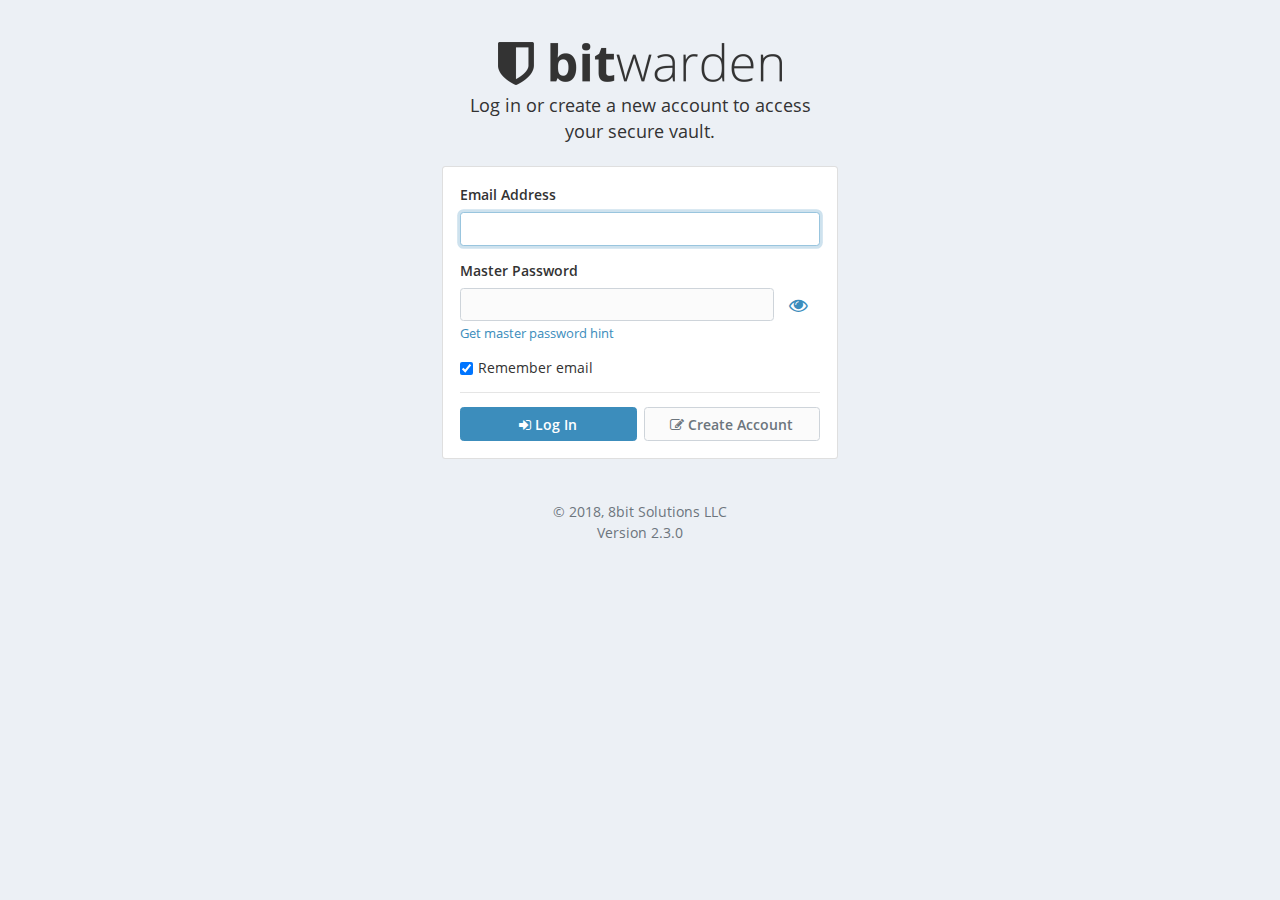
==== index.html @ 97ce6b2e "Updates" ====
<!DOCTYPE html>
<html>

<head>
    <meta charset="utf-8">
    <meta name="viewport" content="width=1010">
    <meta name="theme-color" content="#3c8dbc">

    <title page-title>Bitwarden Web Vault</title>

    <link rel="apple-touch-icon" sizes="180x180" href="images/icons/apple-touch-icon.png">
    <link rel="icon" type="image/png" sizes="32x32" href="images/icons/favicon-32x32.png">
    <link rel="icon" type="image/png" sizes="16x16" href="images/icons/favicon-16x16.png">
    <link rel="mask-icon" href="images/icons/safari-pinned-tab.svg" color="#3c8dbc">
    <link rel="manifest" href="manifest.json">
<link href="app/main.8aa260a82ab591f42587.css" rel="stylesheet"></head>

<body class="layout_frontend">
    <app-root>
        <div class="mt-5 d-flex justify-content-center">
            <div>
                <img src="images/logo-dark@2x.png" class="mb-4 logo" alt="Bitwarden">
                <p class="text-center">
                    <i class="fa fa-spinner fa-spin fa-2x text-muted" title="Loading"></i>
                </p>
            </div>
        </div>
    </app-root>
<script type="text/javascript" src="app/polyfills.8aa260a82ab591f42587.js"></script><script type="text/javascript" src="app/vendor.8aa260a82ab591f42587.js"></script><script type="text/javascript" src="app/main.8aa260a82ab591f42587.js"></script></body>

</html>
---- app/main.8aa260a82ab591f42587.css ----
@font-face {
	font-family: 'Open Sans';
	font-style: italic;
	font-weight: 300;
	src: url(../fonts/Open_Sans-italic-300.woff) format('woff');
	unicode-range: U+0-10FFFF;
}

@font-face {
	font-family: 'Open Sans';
	font-style: italic;
	font-weight: 400;
	src: url(../fonts/Open_Sans-italic-400.woff) format('woff');
	unicode-range: U+0-10FFFF;
}

@font-face {
	font-family: 'Open Sans';
	font-style: italic;
	font-weight: 600;
	src: url(../fonts/Open_Sans-italic-600.woff) format('woff');
	unicode-range: U+0-10FFFF;
}

@font-face {
	font-family: 'Open Sans';
	font-style: italic;
	font-weight: 700;
	src: url(../fonts/Open_Sans-italic-700.woff) format('woff');
	unicode-range: U+0-10FFFF;
}

@font-face {
	font-family: 'Open Sans';
	font-style: italic;
	font-weight: 800;
	src: url(../fonts/Open_Sans-italic-800.woff) format('woff');
	unicode-range: U+0-10FFFF;
}

@font-face {
	font-family: 'Open Sans';
	font-style: normal;
	font-weight: 300;
	src: url(../fonts/Open_Sans-normal-300.woff) format('woff');
	unicode-range: U+0-10FFFF;
}

@font-face {
	font-family: 'Open Sans';
	font-style: normal;
	font-weight: 400;
	src: url(../fonts/Open_Sans-normal-400.woff) format('woff');
	unicode-range: U+0-10FFFF;
}

@font-face {
	font-family: 'Open Sans';
	font-style: normal;
	font-weight: 600;
	src: url(../fonts/Open_Sans-normal-600.woff) format('woff');
	unicode-range: U+0-10FFFF;
}

@font-face {
	font-family: 'Open Sans';
	font-style: normal;
	font-weight: 700;
	src: url(../fonts/Open_Sans-normal-700.woff) format('woff');
	unicode-range: U+0-10FFFF;
}

@font-face {
	font-family: 'Open Sans';
	font-style: normal;
	font-weight: 800;
	src: url(../fonts/Open_Sans-normal-800.woff) format('woff');
	unicode-range: U+0-10FFFF;
}

@charset "UTF-8";
/*!
 * Bootstrap v4.1.3 (https://getbootstrap.com/)
 * Copyright 2011-2018 The Bootstrap Authors
 * Copyright 2011-2018 Twitter, Inc.
 * Licensed under MIT (https://github.com/twbs/bootstrap/blob/master/LICENSE)
 */
:root {
  --blue: #007bff;
  --indigo: #6610f2;
  --purple: #6f42c1;
  --pink: #e83e8c;
  --red: #dc3545;
  --orange: #fd7e14;
  --yellow: #ffc107;
  --green: #28a745;
  --teal: #20c997;
  --cyan: #17a2b8;
  --white: #fff;
  --gray: #6c757d;
  --gray-dark: #343a40;
  --primary: #3c8dbc;
  --secondary: #ced4da;
  --success: #00a65a;
  --info: #555555;
  --warning: #bf7e16;
  --danger: #dd4b39;
  --light: #f8f9fa;
  --dark: #343a40;
  --primary-accent: #286090;
  --secondary-alt: #2c3e50;
  --breakpoint-xs: 0;
  --breakpoint-sm: 1px;
  --breakpoint-md: 2px;
  --breakpoint-lg: 3px;
  --breakpoint-xl: 4px;
  --font-family-sans-serif: "Open Sans", "Helvetica Neue", Helvetica, Arial, sans-serif, "Apple Color Emoji", "Segoe UI Emoji", "Segoe UI Symbol";
  --font-family-monospace: SFMono-Regular, Menlo, Monaco, Consolas, "Liberation Mono", "Courier New", monospace; }

*,
*::before,
*::after {
  box-sizing: border-box; }

html {
  font-family: sans-serif;
  line-height: 1.15;
  -webkit-text-size-adjust: 100%;
  -ms-text-size-adjust: 100%;
  -ms-overflow-style: scrollbar;
  -webkit-tap-highlight-color: rgba(0, 0, 0, 0); }

@-ms-viewport {
  width: device-width; }

article, aside, figcaption, figure, footer, header, hgroup, main, nav, section {
  display: block; }

body {
  margin: 0;
  font-family: "Open Sans", "Helvetica Neue", Helvetica, Arial, sans-serif, "Apple Color Emoji", "Segoe UI Emoji", "Segoe UI Symbol";
  font-size: 1rem;
  font-weight: 400;
  line-height: 1.5;
  color: #333333;
  text-align: left;
  background-color: #ffffff; }

[tabindex="-1"]:focus {
  outline: 0 !important; }

hr {
  box-sizing: content-box;
  height: 0;
  overflow: visible; }

h1, h2, h3, h4, h5, h6 {
  margin-top: 0;
  margin-bottom: 0.5rem; }

p {
  margin-top: 0;
  margin-bottom: 1rem; }

abbr[title],
abbr[data-original-title] {
  text-decoration: underline;
  text-decoration: underline dotted;
  cursor: help;
  border-bottom: 0; }

address {
  margin-bottom: 1rem;
  font-style: normal;
  line-height: inherit; }

ol,
ul,
dl {
  margin-top: 0;
  margin-bottom: 1rem; }

ol ol,
ul ul,
ol ul,
ul ol {
  margin-bottom: 0; }

dt {
  font-weight: 700; }

dd {
  margin-bottom: .5rem;
  margin-left: 0; }

blockquote {
  margin: 0 0 1rem; }

dfn {
  font-style: italic; }

b,
strong {
  font-weight: bolder; }

small {
  font-size: 80%; }

sub,
sup {
  position: relative;
  font-size: 75%;
  line-height: 0;
  vertical-align: baseline; }

sub {
  bottom: -.25em; }

sup {
  top: -.5em; }

a {
  color: #3c8dbc;
  text-decoration: none;
  background-color: transparent;
  -webkit-text-decoration-skip: objects; }
  a:hover {
    color: #296282;
    text-decoration: underline; }

a:not([href]):not([tabindex]) {
  color: inherit;
  text-decoration: none; }
  a:not([href]):not([tabindex]):hover, a:not([href]):not([tabindex]):focus {
    color: inherit;
    text-decoration: none; }
  a:not([href]):not([tabindex]):focus {
    outline: 0; }

pre,
code,
kbd,
samp {
  font-family: SFMono-Regular, Menlo, Monaco, Consolas, "Liberation Mono", "Courier New", monospace;
  font-size: 1em; }

pre {
  margin-top: 0;
  margin-bottom: 1rem;
  overflow: auto;
  -ms-overflow-style: scrollbar; }

figure {
  margin: 0 0 1rem; }

img {
  vertical-align: middle;
  border-style: none; }

svg {
  overflow: hidden;
  vertical-align: middle; }

table {
  border-collapse: collapse; }

caption {
  padding-top: 0.75rem;
  padding-bottom: 0.75rem;
  color: #6c757d;
  text-align: left;
  caption-side: bottom; }

th {
  text-align: inherit; }

label {
  display: inline-block;
  margin-bottom: 0.5rem; }

button {
  border-radius: 0; }

button:focus {
  outline: 1px dotted;
  outline: 5px auto -webkit-focus-ring-color; }

input,
button,
select,
optgroup,
textarea {
  margin: 0;
  font-family: inherit;
  font-size: inherit;
  line-height: inherit; }

button,
input {
  overflow: visible; }

button,
select {
  text-transform: none; }

button,
html [type="button"],
[type="reset"],
[type="submit"] {
  -webkit-appearance: button; }

button::-moz-focus-inner,
[type="button"]::-moz-focus-inner,
[type="reset"]::-moz-focus-inner,
[type="submit"]::-moz-focus-inner {
  padding: 0;
  border-style: none; }

input[type="radio"],
input[type="checkbox"] {
  box-sizing: border-box;
  padding: 0; }

input[type="date"],
input[type="time"],
input[type="datetime-local"],
input[type="month"] {
  -webkit-appearance: listbox; }

textarea {
  overflow: auto;
  resize: vertical; }

fieldset {
  min-width: 0;
  padding: 0;
  margin: 0;
  border: 0; }

legend {
  display: block;
  width: 100%;
  max-width: 100%;
  padding: 0;
  margin-bottom: .5rem;
  font-size: 1.5rem;
  line-height: inherit;
  color: inherit;
  white-space: normal; }

progress {
  vertical-align: baseline; }

[type="number"]::-webkit-inner-spin-button,
[type="number"]::-webkit-outer-spin-button {
  height: auto; }

[type="search"] {
  outline-offset: -2px;
  -webkit-appearance: none; }

[type="search"]::-webkit-search-cancel-button,
[type="search"]::-webkit-search-decoration {
  -webkit-appearance: none; }

::-webkit-file-upload-button {
  font: inherit;
  -webkit-appearance: button; }

output {
  display: inline-block; }

summary {
  display: list-item;
  cursor: pointer; }

template {
  display: none; }

[hidden] {
  display: none !important; }

h1, h2, h3, h4, h5, h6,
.h1, .h2, .h3, .h4, .h5, .h6 {
  margin-bottom: 0.5rem;
  font-family: inherit;
  font-weight: 500;
  line-height: 1.2;
  color: inherit; }

h1, .h1 {
  font-size: 1.7rem; }

h2, .h2 {
  font-size: 1.3rem; }

h3, .h3 {
  font-size: 1rem; }

h4, .h4 {
  font-size: 1rem; }

h5, .h5 {
  font-size: 1rem; }

h6, .h6 {
  font-size: 1rem; }

.lead {
  font-size: 1.25rem;
  font-weight: normal; }

.display-1 {
  font-size: 6rem;
  font-weight: 300;
  line-height: 1.2; }

.display-2 {
  font-size: 5.5rem;
  font-weight: 300;
  line-height: 1.2; }

.display-3 {
  font-size: 4.5rem;
  font-weight: 300;
  line-height: 1.2; }

.display-4 {
  font-size: 3.5rem;
  font-weight: 300;
  line-height: 1.2; }

hr {
  margin-top: 1rem;
  margin-bottom: 1rem;
  border: 0;
  border-top: 1px solid rgba(0, 0, 0, 0.1); }

small,
.small {
  font-size: 90%;
  font-weight: 400; }

mark,
.mark {
  padding: 0.2em;
  background-color: #fcf8e3; }

.list-unstyled {
  padding-left: 0;
  list-style: none; }

.list-inline {
  padding-left: 0;
  list-style: none; }

.list-inline-item {
  display: inline-block; }
  .list-inline-item:not(:last-child) {
    margin-right: 0.5rem; }

.initialism {
  font-size: 90%;
  text-transform: uppercase; }

.blockquote {
  margin-bottom: 1rem;
  font-size: 1.25rem; }

.blockquote-footer {
  display: block;
  font-size: 80%;
  color: #6c757d; }
  .blockquote-footer::before {
    content: "\2014   \A0"; }

.img-fluid, .table.table-list td.table-list-icon img {
  max-width: 100%;
  height: auto; }

.img-thumbnail {
  padding: 0.25rem;
  background-color: #ffffff;
  border: 1px solid #dee2e6;
  border-radius: 0.25rem;
  max-width: 100%;
  height: auto; }

.figure {
  display: inline-block; }

.figure-img {
  margin-bottom: 0.5rem;
  line-height: 1; }

.figure-caption {
  font-size: 90%;
  color: #6c757d; }

code {
  font-size: 100%;
  color: #e83e8c;
  word-break: break-word; }
  a > code {
    color: inherit; }

kbd {
  padding: 0.2rem 0.4rem;
  font-size: 100%;
  color: #fff;
  background-color: #212529;
  border-radius: 0.2rem; }
  kbd kbd {
    padding: 0;
    font-size: 100%;
    font-weight: 700; }

pre {
  display: block;
  font-size: 100%;
  color: #212529; }
  pre code {
    font-size: inherit;
    color: inherit;
    word-break: normal; }

.pre-scrollable {
  max-height: 340px;
  overflow-y: scroll; }

.container {
  width: 100%;
  padding-right: 10px;
  padding-left: 10px;
  margin-right: auto;
  margin-left: auto; }
  @media (min-width: 1px) {
    .container {
      max-width: 540px; } }
  @media (min-width: 2px) {
    .container {
      max-width: 720px; } }
  @media (min-width: 3px) {
    .container {
      max-width: 960px; } }
  @media (min-width: 4px) {
    .container {
      max-width: 1140px; } }

.container-fluid {
  width: 100%;
  padding-right: 10px;
  padding-left: 10px;
  margin-right: auto;
  margin-left: auto; }

.row {
  display: flex;
  flex-wrap: wrap;
  margin-right: -10px;
  margin-left: -10px; }

.no-gutters {
  margin-right: 0;
  margin-left: 0; }
  .no-gutters > .col,
  .no-gutters > [class*="col-"] {
    padding-right: 0;
    padding-left: 0; }

.col-1, .col-2, .col-3, .col-4, .col-5, .col-6, .col-7, .col-8, .col-9, .col-10, .col-11, .col-12, .col,
.col-auto, .col-sm-1, .col-sm-2, .col-sm-3, .col-sm-4, .col-sm-5, .col-sm-6, .col-sm-7, .col-sm-8, .col-sm-9, .col-sm-10, .col-sm-11, .col-sm-12, .col-sm,
.col-sm-auto, .col-md-1, .col-md-2, .col-md-3, .col-md-4, .col-md-5, .col-md-6, .col-md-7, .col-md-8, .col-md-9, .col-md-10, .col-md-11, .col-md-12, .col-md,
.col-md-auto, .col-lg-1, .col-lg-2, .col-lg-3, .col-lg-4, .col-lg-5, .col-lg-6, .col-lg-7, .col-lg-8, .col-lg-9, .col-lg-10, .col-lg-11, .col-lg-12, .col-lg,
.col-lg-auto, .col-xl-1, .col-xl-2, .col-xl-3, .col-xl-4, .col-xl-5, .col-xl-6, .col-xl-7, .col-xl-8, .col-xl-9, .col-xl-10, .col-xl-11, .col-xl-12, .col-xl,
.col-xl-auto {
  position: relative;
  width: 100%;
  min-height: 1px;
  padding-right: 10px;
  padding-left: 10px; }

.col {
  flex-basis: 0;
  flex-grow: 1;
  max-width: 100%; }

.col-auto {
  flex: 0 0 auto;
  width: auto;
  max-width: none; }

.col-1 {
  flex: 0 0 8.33333%;
  max-width: 8.33333%; }

.col-2 {
  flex: 0 0 16.66667%;
  max-width: 16.66667%; }

.col-3 {
  flex: 0 0 25%;
  max-width: 25%; }

.col-4 {
  flex: 0 0 33.33333%;
  max-width: 33.33333%; }

.col-5 {
  flex: 0 0 41.66667%;
  max-width: 41.66667%; }

.col-6 {
  flex: 0 0 50%;
  max-width: 50%; }

.col-7 {
  flex: 0 0 58.33333%;
  max-width: 58.33333%; }

.col-8 {
  flex: 0 0 66.66667%;
  max-width: 66.66667%; }

.col-9 {
  flex: 0 0 75%;
  max-width: 75%; }

.col-10 {
  flex: 0 0 83.33333%;
  max-width: 83.33333%; }

.col-11 {
  flex: 0 0 91.66667%;
  max-width: 91.66667%; }

.col-12 {
  flex: 0 0 100%;
  max-width: 100%; }

.order-first {
  order: -1; }

.order-last {
  order: 13; }

.order-0 {
  order: 0; }

.order-1 {
  order: 1; }

.order-2 {
  order: 2; }

.order-3 {
  order: 3; }

.order-4 {
  order: 4; }

.order-5 {
  order: 5; }

.order-6 {
  order: 6; }

.order-7 {
  order: 7; }

.order-8 {
  order: 8; }

.order-9 {
  order: 9; }

.order-10 {
  order: 10; }

.order-11 {
  order: 11; }

.order-12 {
  order: 12; }

.offset-1 {
  margin-left: 8.33333%; }

.offset-2 {
  margin-left: 16.66667%; }

.offset-3 {
  margin-left: 25%; }

.offset-4 {
  margin-left: 33.33333%; }

.offset-5 {
  margin-left: 41.66667%; }

.offset-6 {
  margin-left: 50%; }

.offset-7 {
  margin-left: 58.33333%; }

.offset-8 {
  margin-left: 66.66667%; }

.offset-9 {
  margin-left: 75%; }

.offset-10 {
  margin-left: 83.33333%; }

.offset-11 {
  margin-left: 91.66667%; }

@media (min-width: 1px) {
  .col-sm {
    flex-basis: 0;
    flex-grow: 1;
    max-width: 100%; }
  .col-sm-auto {
    flex: 0 0 auto;
    width: auto;
    max-width: none; }
  .col-sm-1 {
    flex: 0 0 8.33333%;
    max-width: 8.33333%; }
  .col-sm-2 {
    flex: 0 0 16.66667%;
    max-width: 16.66667%; }
  .col-sm-3 {
    flex: 0 0 25%;
    max-width: 25%; }
  .col-sm-4 {
    flex: 0 0 33.33333%;
    max-width: 33.33333%; }
  .col-sm-5 {
    flex: 0 0 41.66667%;
    max-width: 41.66667%; }
  .col-sm-6 {
    flex: 0 0 50%;
    max-width: 50%; }
  .col-sm-7 {
    flex: 0 0 58.33333%;
    max-width: 58.33333%; }
  .col-sm-8 {
    flex: 0 0 66.66667%;
    max-width: 66.66667%; }
  .col-sm-9 {
    flex: 0 0 75%;
    max-width: 75%; }
  .col-sm-10 {
    flex: 0 0 83.33333%;
    max-width: 83.33333%; }
  .col-sm-11 {
    flex: 0 0 91.66667%;
    max-width: 91.66667%; }
  .col-sm-12 {
    flex: 0 0 100%;
    max-width: 100%; }
  .order-sm-first {
    order: -1; }
  .order-sm-last {
    order: 13; }
  .order-sm-0 {
    order: 0; }
  .order-sm-1 {
    order: 1; }
  .order-sm-2 {
    order: 2; }
  .order-sm-3 {
    order: 3; }
  .order-sm-4 {
    order: 4; }
  .order-sm-5 {
    order: 5; }
  .order-sm-6 {
    order: 6; }
  .order-sm-7 {
    order: 7; }
  .order-sm-8 {
    order: 8; }
  .order-sm-9 {
    order: 9; }
  .order-sm-10 {
    order: 10; }
  .order-sm-11 {
    order: 11; }
  .order-sm-12 {
    order: 12; }
  .offset-sm-0 {
    margin-left: 0; }
  .offset-sm-1 {
    margin-left: 8.33333%; }
  .offset-sm-2 {
    margin-left: 16.66667%; }
  .offset-sm-3 {
    margin-left: 25%; }
  .offset-sm-4 {
    margin-left: 33.33333%; }
  .offset-sm-5 {
    margin-left: 41.66667%; }
  .offset-sm-6 {
    margin-left: 50%; }
  .offset-sm-7 {
    margin-left: 58.33333%; }
  .offset-sm-8 {
    margin-left: 66.66667%; }
  .offset-sm-9 {
    margin-left: 75%; }
  .offset-sm-10 {
    margin-left: 83.33333%; }
  .offset-sm-11 {
    margin-left: 91.66667%; } }

@media (min-width: 2px) {
  .col-md {
    flex-basis: 0;
    flex-grow: 1;
    max-width: 100%; }
  .col-md-auto {
    flex: 0 0 auto;
    width: auto;
    max-width: none; }
  .col-md-1 {
    flex: 0 0 8.33333%;
    max-width: 8.33333%; }
  .col-md-2 {
    flex: 0 0 16.66667%;
    max-width: 16.66667%; }
  .col-md-3 {
    flex: 0 0 25%;
    max-width: 25%; }
  .col-md-4 {
    flex: 0 0 33.33333%;
    max-width: 33.33333%; }
  .col-md-5 {
    flex: 0 0 41.66667%;
    max-width: 41.66667%; }
  .col-md-6 {
    flex: 0 0 50%;
    max-width: 50%; }
  .col-md-7 {
    flex: 0 0 58.33333%;
    max-width: 58.33333%; }
  .col-md-8 {
    flex: 0 0 66.66667%;
    max-width: 66.66667%; }
  .col-md-9 {
    flex: 0 0 75%;
    max-width: 75%; }
  .col-md-10 {
    flex: 0 0 83.33333%;
    max-width: 83.33333%; }
  .col-md-11 {
    flex: 0 0 91.66667%;
    max-width: 91.66667%; }
  .col-md-12 {
    flex: 0 0 100%;
    max-width: 100%; }
  .order-md-first {
    order: -1; }
  .order-md-last {
    order: 13; }
  .order-md-0 {
    order: 0; }
  .order-md-1 {
    order: 1; }
  .order-md-2 {
    order: 2; }
  .order-md-3 {
    order: 3; }
  .order-md-4 {
    order: 4; }
  .order-md-5 {
    order: 5; }
  .order-md-6 {
    order: 6; }
  .order-md-7 {
    order: 7; }
  .order-md-8 {
    order: 8; }
  .order-md-9 {
    order: 9; }
  .order-md-10 {
    order: 10; }
  .order-md-11 {
    order: 11; }
  .order-md-12 {
    order: 12; }
  .offset-md-0 {
    margin-left: 0; }
  .offset-md-1 {
    margin-left: 8.33333%; }
  .offset-md-2 {
    margin-left: 16.66667%; }
  .offset-md-3 {
    margin-left: 25%; }
  .offset-md-4 {
    margin-left: 33.33333%; }
  .offset-md-5 {
    margin-left: 41.66667%; }
  .offset-md-6 {
    margin-left: 50%; }
  .offset-md-7 {
    margin-left: 58.33333%; }
  .offset-md-8 {
    margin-left: 66.66667%; }
  .offset-md-9 {
    margin-left: 75%; }
  .offset-md-10 {
    margin-left: 83.33333%; }
  .offset-md-11 {
    margin-left: 91.66667%; } }

@media (min-width: 3px) {
  .col-lg {
    flex-basis: 0;
    flex-grow: 1;
    max-width: 100%; }
  .col-lg-auto {
    flex: 0 0 auto;
    width: auto;
    max-width: none; }
  .col-lg-1 {
    flex: 0 0 8.33333%;
    max-width: 8.33333%; }
  .col-lg-2 {
    flex: 0 0 16.66667%;
    max-width: 16.66667%; }
  .col-lg-3 {
    flex: 0 0 25%;
    max-width: 25%; }
  .col-lg-4 {
    flex: 0 0 33.33333%;
    max-width: 33.33333%; }
  .col-lg-5 {
    flex: 0 0 41.66667%;
    max-width: 41.66667%; }
  .col-lg-6 {
    flex: 0 0 50%;
    max-width: 50%; }
  .col-lg-7 {
    flex: 0 0 58.33333%;
    max-width: 58.33333%; }
  .col-lg-8 {
    flex: 0 0 66.66667%;
    max-width: 66.66667%; }
  .col-lg-9 {
    flex: 0 0 75%;
    max-width: 75%; }
  .col-lg-10 {
    flex: 0 0 83.33333%;
    max-width: 83.33333%; }
  .col-lg-11 {
    flex: 0 0 91.66667%;
    max-width: 91.66667%; }
  .col-lg-12 {
    flex: 0 0 100%;
    max-width: 100%; }
  .order-lg-first {
    order: -1; }
  .order-lg-last {
    order: 13; }
  .order-lg-0 {
    order: 0; }
  .order-lg-1 {
    order: 1; }
  .order-lg-2 {
    order: 2; }
  .order-lg-3 {
    order: 3; }
  .order-lg-4 {
    order: 4; }
  .order-lg-5 {
    order: 5; }
  .order-lg-6 {
    order: 6; }
  .order-lg-7 {
    order: 7; }
  .order-lg-8 {
    order: 8; }
  .order-lg-9 {
    order: 9; }
  .order-lg-10 {
    order: 10; }
  .order-lg-11 {
    order: 11; }
  .order-lg-12 {
    order: 12; }
  .offset-lg-0 {
    margin-left: 0; }
  .offset-lg-1 {
    margin-left: 8.33333%; }
  .offset-lg-2 {
    margin-left: 16.66667%; }
  .offset-lg-3 {
    margin-left: 25%; }
  .offset-lg-4 {
    margin-left: 33.33333%; }
  .offset-lg-5 {
    margin-left: 41.66667%; }
  .offset-lg-6 {
    margin-left: 50%; }
  .offset-lg-7 {
    margin-left: 58.33333%; }
  .offset-lg-8 {
    margin-left: 66.66667%; }
  .offset-lg-9 {
    margin-left: 75%; }
  .offset-lg-10 {
    margin-left: 83.33333%; }
  .offset-lg-11 {
    margin-left: 91.66667%; } }

@media (min-width: 4px) {
  .col-xl {
    flex-basis: 0;
    flex-grow: 1;
    max-width: 100%; }
  .col-xl-auto {
    flex: 0 0 auto;
    width: auto;
    max-width: none; }
  .col-xl-1 {
    flex: 0 0 8.33333%;
    max-width: 8.33333%; }
  .col-xl-2 {
    flex: 0 0 16.66667%;
    max-width: 16.66667%; }
  .col-xl-3 {
    flex: 0 0 25%;
    max-width: 25%; }
  .col-xl-4 {
    flex: 0 0 33.33333%;
    max-width: 33.33333%; }
  .col-xl-5 {
    flex: 0 0 41.66667%;
    max-width: 41.66667%; }
  .col-xl-6 {
    flex: 0 0 50%;
    max-width: 50%; }
  .col-xl-7 {
    flex: 0 0 58.33333%;
    max-width: 58.33333%; }
  .col-xl-8 {
    flex: 0 0 66.66667%;
    max-width: 66.66667%; }
  .col-xl-9 {
    flex: 0 0 75%;
    max-width: 75%; }
  .col-xl-10 {
    flex: 0 0 83.33333%;
    max-width: 83.33333%; }
  .col-xl-11 {
    flex: 0 0 91.66667%;
    max-width: 91.66667%; }
  .col-xl-12 {
    flex: 0 0 100%;
    max-width: 100%; }
  .order-xl-first {
    order: -1; }
  .order-xl-last {
    order: 13; }
  .order-xl-0 {
    order: 0; }
  .order-xl-1 {
    order: 1; }
  .order-xl-2 {
    order: 2; }
  .order-xl-3 {
    order: 3; }
  .order-xl-4 {
    order: 4; }
  .order-xl-5 {
    order: 5; }
  .order-xl-6 {
    order: 6; }
  .order-xl-7 {
    order: 7; }
  .order-xl-8 {
    order: 8; }
  .order-xl-9 {
    order: 9; }
  .order-xl-10 {
    order: 10; }
  .order-xl-11 {
    order: 11; }
  .order-xl-12 {
    order: 12; }
  .offset-xl-0 {
    margin-left: 0; }
  .offset-xl-1 {
    margin-left: 8.33333%; }
  .offset-xl-2 {
    margin-left: 16.66667%; }
  .offset-xl-3 {
    margin-left: 25%; }
  .offset-xl-4 {
    margin-left: 33.33333%; }
  .offset-xl-5 {
    margin-left: 41.66667%; }
  .offset-xl-6 {
    margin-left: 50%; }
  .offset-xl-7 {
    margin-left: 58.33333%; }
  .offset-xl-8 {
    margin-left: 66.66667%; }
  .offset-xl-9 {
    margin-left: 75%; }
  .offset-xl-10 {
    margin-left: 83.33333%; }
  .offset-xl-11 {
    margin-left: 91.66667%; } }

.table {
  width: 100%;
  margin-bottom: 1rem;
  background-color: transparent; }
  .table th,
  .table td {
    padding: 0.75rem;
    vertical-align: top;
    border-top: 1px solid #dee2e6; }
  .table thead th {
    vertical-align: bottom;
    border-bottom: 2px solid #dee2e6; }
  .table tbody + tbody {
    border-top: 2px solid #dee2e6; }
  .table .table {
    background-color: #ffffff; }

.table-sm th,
.table-sm td {
  padding: 0.3rem; }

.table-bordered {
  border: 1px solid #dee2e6; }
  .table-bordered th,
  .table-bordered td {
    border: 1px solid #dee2e6; }
  .table-bordered thead th,
  .table-bordered thead td {
    border-bottom-width: 2px; }

.table-borderless th,
.table-borderless td,
.table-borderless thead th,
.table-borderless tbody + tbody {
  border: 0; }

.table-striped tbody tr:nth-of-type(odd) {
  background-color: rgba(0, 0, 0, 0.02); }

.table-hover tbody tr:hover {
  background-color: rgba(0, 0, 0, 0.03); }

.table-primary,
.table-primary > th,
.table-primary > td {
  background-color: #c8dfec; }

.table-hover .table-primary:hover {
  background-color: #b5d4e5; }
  .table-hover .table-primary:hover > td,
  .table-hover .table-primary:hover > th {
    background-color: #b5d4e5; }

.table-secondary,
.table-secondary > th,
.table-secondary > td {
  background-color: #f1f3f5; }

.table-hover .table-secondary:hover {
  background-color: #e2e6ea; }
  .table-hover .table-secondary:hover > td,
  .table-hover .table-secondary:hover > th {
    background-color: #e2e6ea; }

.table-success,
.table-success > th,
.table-success > td {
  background-color: #b8e6d1; }

.table-hover .table-success:hover {
  background-color: #a5dfc5; }
  .table-hover .table-success:hover > td,
  .table-hover .table-success:hover > th {
    background-color: #a5dfc5; }

.table-info,
.table-info > th,
.table-info > td {
  background-color: #cfcfcf; }

.table-hover .table-info:hover {
  background-color: #c2c2c2; }
  .table-hover .table-info:hover > td,
  .table-hover .table-info:hover > th {
    background-color: #c2c2c2; }

.table-warning,
.table-warning > th,
.table-warning > td {
  background-color: #eddbbe; }

.table-hover .table-warning:hover {
  background-color: #e7d0aa; }
  .table-hover .table-warning:hover > td,
  .table-hover .table-warning:hover > th {
    background-color: #e7d0aa; }

.table-danger,
.table-danger > th,
.table-danger > td {
  background-color: #f5cdc8; }

.table-hover .table-danger:hover {
  background-color: #f1b9b2; }
  .table-hover .table-danger:hover > td,
  .table-hover .table-danger:hover > th {
    background-color: #f1b9b2; }

.table-light,
.table-light > th,
.table-light > td {
  background-color: #fdfdfe; }

.table-hover .table-light:hover {
  background-color: #ececf6; }
  .table-hover .table-light:hover > td,
  .table-hover .table-light:hover > th {
    background-color: #ececf6; }

.table-dark,
.table-dark > th,
.table-dark > td {
  background-color: #c6c8ca; }

.table-hover .table-dark:hover {
  background-color: #b9bbbe; }
  .table-hover .table-dark:hover > td,
  .table-hover .table-dark:hover > th {
    background-color: #b9bbbe; }

.table-primary-accent,
.table-primary-accent > th,
.table-primary-accent > td {
  background-color: #c3d2e0; }

.table-hover .table-primary-accent:hover {
  background-color: #b2c5d7; }
  .table-hover .table-primary-accent:hover > td,
  .table-hover .table-primary-accent:hover > th {
    background-color: #b2c5d7; }

.table-secondary-alt,
.table-secondary-alt > th,
.table-secondary-alt > td {
  background-color: #c4c9ce; }

.table-hover .table-secondary-alt:hover {
  background-color: #b6bcc2; }
  .table-hover .table-secondary-alt:hover > td,
  .table-hover .table-secondary-alt:hover > th {
    background-color: #b6bcc2; }

.table-active,
.table-active > th,
.table-active > td {
  background-color: rgba(0, 0, 0, 0.03); }

.table-hover .table-active:hover {
  background-color: rgba(0, 0, 0, 0.03); }
  .table-hover .table-active:hover > td,
  .table-hover .table-active:hover > th {
    background-color: rgba(0, 0, 0, 0.03); }

.table .thead-dark th {
  color: #ffffff;
  background-color: #212529;
  border-color: #32383e; }

.table .thead-light th {
  color: #495057;
  background-color: #e9ecef;
  border-color: #dee2e6; }

.table-dark {
  color: #ffffff;
  background-color: #212529; }
  .table-dark th,
  .table-dark td,
  .table-dark thead th {
    border-color: #32383e; }
  .table-dark.table-bordered {
    border: 0; }
  .table-dark.table-striped tbody tr:nth-of-type(odd) {
    background-color: rgba(255, 255, 255, 0.05); }
  .table-dark.table-hover tbody tr:hover {
    background-color: rgba(255, 255, 255, 0.075); }

@media (max-width: 0.98px) {
  .table-responsive-sm {
    display: block;
    width: 100%;
    overflow-x: auto;
    -webkit-overflow-scrolling: touch;
    -ms-overflow-style: -ms-autohiding-scrollbar; }
    .table-responsive-sm > .table-bordered {
      border: 0; } }

@media (max-width: 1.98px) {
  .table-responsive-md {
    display: block;
    width: 100%;
    overflow-x: auto;
    -webkit-overflow-scrolling: touch;
    -ms-overflow-style: -ms-autohiding-scrollbar; }
    .table-responsive-md > .table-bordered {
      border: 0; } }

@media (max-width: 2.98px) {
  .table-responsive-lg {
    display: block;
    width: 100%;
    overflow-x: auto;
    -webkit-overflow-scrolling: touch;
    -ms-overflow-style: -ms-autohiding-scrollbar; }
    .table-responsive-lg > .table-bordered {
      border: 0; } }

@media (max-width: 3.98px) {
  .table-responsive-xl {
    display: block;
    width: 100%;
    overflow-x: auto;
    -webkit-overflow-scrolling: touch;
    -ms-overflow-style: -ms-autohiding-scrollbar; }
    .table-responsive-xl > .table-bordered {
      border: 0; } }

.table-responsive {
  display: block;
  width: 100%;
  overflow-x: auto;
  -webkit-overflow-scrolling: touch;
  -ms-overflow-style: -ms-autohiding-scrollbar; }
  .table-responsive > .table-bordered {
    border: 0; }

.form-control {
  display: block;
  width: 100%;
  height: calc(2.25rem + 2px);
  padding: 0.375rem 0.75rem;
  font-size: 1rem;
  line-height: 1.5;
  color: #495057;
  background-color: #fbfbfb;
  background-clip: padding-box;
  border: 1px solid #ced4da;
  border-radius: 0.25rem;
  transition: border-color 0.15s ease-in-out, box-shadow 0.15s ease-in-out; }
  @media screen and (prefers-reduced-motion: reduce) {
    .form-control {
      transition: none; } }
  .form-control::-ms-expand {
    background-color: transparent;
    border: 0; }
  .form-control:focus {
    color: #495057;
    background-color: #ffffff;
    border-color: #99c5de;
    outline: 0;
    box-shadow: 0 0 0 0.2rem rgba(60, 141, 188, 0.25); }
  .form-control::placeholder {
    color: #b4b4b4;
    opacity: 1; }
  .form-control:disabled, .form-control[readonly] {
    background-color: #e0e0e0;
    opacity: 1; }

select.form-control:focus::-ms-value {
  color: #495057;
  background-color: #fbfbfb; }

.form-control-file,
.form-control-range {
  display: block;
  width: 100%; }

.col-form-label {
  padding-top: calc(0.375rem + 1px);
  padding-bottom: calc(0.375rem + 1px);
  margin-bottom: 0;
  font-size: inherit;
  line-height: 1.5; }

.col-form-label-lg {
  padding-top: calc(0.5rem + 1px);
  padding-bottom: calc(0.5rem + 1px);
  font-size: 1.18rem;
  line-height: 1.5; }

.col-form-label-sm {
  padding-top: calc(0.25rem + 1px);
  padding-bottom: calc(0.25rem + 1px);
  font-size: 0.875rem;
  line-height: 1.5; }

.form-control-plaintext {
  display: block;
  width: 100%;
  padding-top: 0.375rem;
  padding-bottom: 0.375rem;
  margin-bottom: 0;
  line-height: 1.5;
  color: #333333;
  background-color: transparent;
  border: solid transparent;
  border-width: 1px 0; }
  .form-control-plaintext.form-control-sm, .form-control-plaintext.form-control-lg {
    padding-right: 0;
    padding-left: 0; }

.form-control-sm {
  height: calc(1.8125rem + 2px);
  padding: 0.25rem 0.5rem;
  font-size: 0.875rem;
  line-height: 1.5;
  border-radius: 0.2rem; }

.form-control-lg {
  height: calc(2.77rem + 2px);
  padding: 0.5rem 1rem;
  font-size: 1.18rem;
  line-height: 1.5;
  border-radius: 0.3rem; }

select.form-control[size], select.form-control[multiple] {
  height: auto; }

textarea.form-control {
  height: auto; }

.form-group {
  margin-bottom: 1rem; }

.form-text {
  display: block;
  margin-top: 0.25rem; }

.form-row {
  display: flex;
  flex-wrap: wrap;
  margin-right: -5px;
  margin-left: -5px; }
  .form-row > .col,
  .form-row > [class*="col-"] {
    padding-right: 5px;
    padding-left: 5px; }

.form-check {
  position: relative;
  display: block;
  padding-left: 1.25rem; }

.form-check-input {
  position: absolute;
  margin-top: 0.3rem;
  margin-left: -1.25rem; }
  .form-check-input:disabled ~ .form-check-label {
    color: #6c757d; }

.form-check-label {
  margin-bottom: 0; }

.form-check-inline {
  display: inline-flex;
  align-items: center;
  padding-left: 0;
  margin-right: 0.75rem; }
  .form-check-inline .form-check-input {
    position: static;
    margin-top: 0;
    margin-right: 0.3125rem;
    margin-left: 0; }

.valid-feedback {
  display: none;
  width: 100%;
  margin-top: 0.25rem;
  font-size: 90%;
  color: #00a65a; }

.valid-tooltip {
  position: absolute;
  top: 100%;
  z-index: 5;
  display: none;
  max-width: 100%;
  padding: 0.25rem 0.5rem;
  margin-top: .1rem;
  font-size: 0.875rem;
  line-height: 1.5;
  color: #fff;
  background-color: rgba(0, 166, 90, 0.9);
  border-radius: 0.25rem; }

.was-validated .form-control:valid, .form-control.is-valid, .was-validated
.custom-select:valid,
.custom-select.is-valid {
  border-color: #00a65a; }
  .was-validated .form-control:valid:focus, .form-control.is-valid:focus, .was-validated
  .custom-select:valid:focus,
  .custom-select.is-valid:focus {
    border-color: #00a65a;
    box-shadow: 0 0 0 0.2rem rgba(0, 166, 90, 0.25); }
  .was-validated .form-control:valid ~ .valid-feedback,
  .was-validated .form-control:valid ~ .valid-tooltip, .form-control.is-valid ~ .valid-feedback,
  .form-control.is-valid ~ .valid-tooltip, .was-validated
  .custom-select:valid ~ .valid-feedback,
  .was-validated
  .custom-select:valid ~ .valid-tooltip,
  .custom-select.is-valid ~ .valid-feedback,
  .custom-select.is-valid ~ .valid-tooltip {
    display: block; }

.was-validated .form-control-file:valid ~ .valid-feedback,
.was-validated .form-control-file:valid ~ .valid-tooltip, .form-control-file.is-valid ~ .valid-feedback,
.form-control-file.is-valid ~ .valid-tooltip {
  display: block; }

.was-validated .form-check-input:valid ~ .form-check-label, .form-check-input.is-valid ~ .form-check-label {
  color: #00a65a; }

.was-validated .form-check-input:valid ~ .valid-feedback,
.was-validated .form-check-input:valid ~ .valid-tooltip, .form-check-input.is-valid ~ .valid-feedback,
.form-check-input.is-valid ~ .valid-tooltip {
  display: block; }

.was-validated .custom-control-input:valid ~ .custom-control-label, .custom-control-input.is-valid ~ .custom-control-label {
  color: #00a65a; }
  .was-validated .custom-control-input:valid ~ .custom-control-label::before, .custom-control-input.is-valid ~ .custom-control-label::before {
    background-color: #27ff9c; }

.was-validated .custom-control-input:valid ~ .valid-feedback,
.was-validated .custom-control-input:valid ~ .valid-tooltip, .custom-control-input.is-valid ~ .valid-feedback,
.custom-control-input.is-valid ~ .valid-tooltip {
  display: block; }

.was-validated .custom-control-input:valid:checked ~ .custom-control-label::before, .custom-control-input.is-valid:checked ~ .custom-control-label::before {
  background-color: #00d976; }

.was-validated .custom-control-input:valid:focus ~ .custom-control-label::before, .custom-control-input.is-valid:focus ~ .custom-control-label::before {
  box-shadow: 0 0 0 1px #ffffff, 0 0 0 0.2rem rgba(0, 166, 90, 0.25); }

.was-validated .custom-file-input:valid ~ .custom-file-label, .custom-file-input.is-valid ~ .custom-file-label {
  border-color: #00a65a; }
  .was-validated .custom-file-input:valid ~ .custom-file-label::after, .custom-file-input.is-valid ~ .custom-file-label::after {
    border-color: inherit; }

.was-validated .custom-file-input:valid ~ .valid-feedback,
.was-validated .custom-file-input:valid ~ .valid-tooltip, .custom-file-input.is-valid ~ .valid-feedback,
.custom-file-input.is-valid ~ .valid-tooltip {
  display: block; }

.was-validated .custom-file-input:valid:focus ~ .custom-file-label, .custom-file-input.is-valid:focus ~ .custom-file-label {
  box-shadow: 0 0 0 0.2rem rgba(0, 166, 90, 0.25); }

.invalid-feedback {
  display: none;
  width: 100%;
  margin-top: 0.25rem;
  font-size: 90%;
  color: #dd4b39; }

.invalid-tooltip {
  position: absolute;
  top: 100%;
  z-index: 5;
  display: none;
  max-width: 100%;
  padding: 0.25rem 0.5rem;
  margin-top: .1rem;
  font-size: 0.875rem;
  line-height: 1.5;
  color: #fff;
  background-color: rgba(221, 75, 57, 0.9);
  border-radius: 0.25rem; }

.was-validated .form-control:invalid, .form-control.is-invalid, .was-validated
.custom-select:invalid,
.custom-select.is-invalid {
  border-color: #dd4b39; }
  .was-validated .form-control:invalid:focus, .form-control.is-invalid:focus, .was-validated
  .custom-select:invalid:focus,
  .custom-select.is-invalid:focus {
    border-color: #dd4b39;
    box-shadow: 0 0 0 0.2rem rgba(221, 75, 57, 0.25); }
  .was-validated .form-control:invalid ~ .invalid-feedback,
  .was-validated .form-control:invalid ~ .invalid-tooltip, .form-control.is-invalid ~ .invalid-feedback,
  .form-control.is-invalid ~ .invalid-tooltip, .was-validated
  .custom-select:invalid ~ .invalid-feedback,
  .was-validated
  .custom-select:invalid ~ .invalid-tooltip,
  .custom-select.is-invalid ~ .invalid-feedback,
  .custom-select.is-invalid ~ .invalid-tooltip {
    display: block; }

.was-validated .form-control-file:invalid ~ .invalid-feedback,
.was-validated .form-control-file:invalid ~ .invalid-tooltip, .form-control-file.is-invalid ~ .invalid-feedback,
.form-control-file.is-invalid ~ .invalid-tooltip {
  display: block; }

.was-validated .form-check-input:invalid ~ .form-check-label, .form-check-input.is-invalid ~ .form-check-label {
  color: #dd4b39; }

.was-validated .form-check-input:invalid ~ .invalid-feedback,
.was-validated .form-check-input:invalid ~ .invalid-tooltip, .form-check-input.is-invalid ~ .invalid-feedback,
.form-check-input.is-invalid ~ .invalid-tooltip {
  display: block; }

.was-validated .custom-control-input:invalid ~ .custom-control-label, .custom-control-input.is-invalid ~ .custom-control-label {
  color: #dd4b39; }
  .was-validated .custom-control-input:invalid ~ .custom-control-label::before, .custom-control-input.is-invalid ~ .custom-control-label::before {
    background-color: #f0aea6; }

.was-validated .custom-control-input:invalid ~ .invalid-feedback,
.was-validated .custom-control-input:invalid ~ .invalid-tooltip, .custom-control-input.is-invalid ~ .invalid-feedback,
.custom-control-input.is-invalid ~ .invalid-tooltip {
  display: block; }

.was-validated .custom-control-input:invalid:checked ~ .custom-control-label::before, .custom-control-input.is-invalid:checked ~ .custom-control-label::before {
  background-color: #e47365; }

.was-validated .custom-control-input:invalid:focus ~ .custom-control-label::before, .custom-control-input.is-invalid:focus ~ .custom-control-label::before {
  box-shadow: 0 0 0 1px #ffffff, 0 0 0 0.2rem rgba(221, 75, 57, 0.25); }

.was-validated .custom-file-input:invalid ~ .custom-file-label, .custom-file-input.is-invalid ~ .custom-file-label {
  border-color: #dd4b39; }
  .was-validated .custom-file-input:invalid ~ .custom-file-label::after, .custom-file-input.is-invalid ~ .custom-file-label::after {
    border-color: inherit; }

.was-validated .custom-file-input:invalid ~ .invalid-feedback,
.was-validated .custom-file-input:invalid ~ .invalid-tooltip, .custom-file-input.is-invalid ~ .invalid-feedback,
.custom-file-input.is-invalid ~ .invalid-tooltip {
  display: block; }

.was-validated .custom-file-input:invalid:focus ~ .custom-file-label, .custom-file-input.is-invalid:focus ~ .custom-file-label {
  box-shadow: 0 0 0 0.2rem rgba(221, 75, 57, 0.25); }

.form-inline {
  display: flex;
  flex-flow: row wrap;
  align-items: center; }
  .form-inline .form-check {
    width: 100%; }
  @media (min-width: 1px) {
    .form-inline label {
      display: flex;
      align-items: center;
      justify-content: center;
      margin-bottom: 0; }
    .form-inline .form-group {
      display: flex;
      flex: 0 0 auto;
      flex-flow: row wrap;
      align-items: center;
      margin-bottom: 0; }
    .form-inline .form-control {
      display: inline-block;
      width: auto;
      vertical-align: middle; }
    .form-inline .form-control-plaintext {
      display: inline-block; }
    .form-inline .input-group,
    .form-inline .custom-select {
      width: auto; }
    .form-inline .form-check {
      display: flex;
      align-items: center;
      justify-content: center;
      width: auto;
      padding-left: 0; }
    .form-inline .form-check-input {
      position: relative;
      margin-top: 0;
      margin-right: 0.25rem;
      margin-left: 0; }
    .form-inline .custom-control {
      align-items: center;
      justify-content: center; }
    .form-inline .custom-control-label {
      margin-bottom: 0; } }

.btn, .swal-modal .swal-footer button.swal-button {
  display: inline-block;
  font-weight: 600;
  text-align: center;
  white-space: nowrap;
  vertical-align: middle;
  user-select: none;
  border: 1px solid transparent;
  padding: 0.375rem 0.75rem;
  font-size: 1rem;
  line-height: 1.5;
  border-radius: 0.25rem;
  transition: color 0.15s ease-in-out, background-color 0.15s ease-in-out, border-color 0.15s ease-in-out, box-shadow 0.15s ease-in-out; }
  @media screen and (prefers-reduced-motion: reduce) {
    .btn, .swal-modal .swal-footer button.swal-button {
      transition: none; } }
  .btn:hover, .swal-modal .swal-footer button.swal-button:hover, .btn:focus, .swal-modal .swal-footer button.swal-button:focus {
    text-decoration: none; }
  .btn:focus, .swal-modal .swal-footer button.swal-button:focus, .btn.focus, .swal-modal .swal-footer button.focus.swal-button {
    outline: 0;
    box-shadow: 0 0 0 0.2rem rgba(60, 141, 188, 0.25); }
  .btn.disabled, .swal-modal .swal-footer button.disabled.swal-button, .btn:disabled, .swal-modal .swal-footer button.swal-button:disabled {
    opacity: 0.65; }
  .btn:not(:disabled):not(.disabled), .swal-modal .swal-footer button.swal-button:not(:disabled):not(.disabled) {
    cursor: pointer; }

a.btn.disabled,
fieldset:disabled a.btn {
  pointer-events: none; }

.btn-primary, .swal-modal .swal-footer button.swal-button.swal-button--confirm {
  color: #fff;
  background-color: #3c8dbc;
  border-color: #3c8dbc; }
  .btn-primary:hover, .swal-modal .swal-footer button.swal-button.swal-button--confirm:hover {
    color: #fff;
    background-color: #33779f;
    border-color: #307095; }
  .btn-primary:focus, .swal-modal .swal-footer button.swal-button.swal-button--confirm:focus, .btn-primary.focus, .swal-modal .swal-footer button.focus.swal-button.swal-button--confirm {
    box-shadow: 0 0 0 0.2rem rgba(60, 141, 188, 0.5); }
  .btn-primary.disabled, .swal-modal .swal-footer button.disabled.swal-button.swal-button--confirm, .btn-primary:disabled, .swal-modal .swal-footer button.swal-button.swal-button--confirm:disabled {
    color: #fff;
    background-color: #3c8dbc;
    border-color: #3c8dbc; }
  .btn-primary:not(:disabled):not(.disabled):active, .swal-modal .swal-footer button.swal-button.swal-button--confirm:not(:disabled):not(.disabled):active, .btn-primary:not(:disabled):not(.disabled).active, .swal-modal .swal-footer button.swal-button.swal-button--confirm:not(:disabled):not(.disabled).active,
  .show > .btn-primary.dropdown-toggle,
  .swal-modal .swal-footer .show > button.dropdown-toggle.swal-button.swal-button--confirm {
    color: #fff;
    background-color: #307095;
    border-color: #2d698c; }
    .btn-primary:not(:disabled):not(.disabled):active:focus, .swal-modal .swal-footer button.swal-button.swal-button--confirm:not(:disabled):not(.disabled):active:focus, .btn-primary:not(:disabled):not(.disabled).active:focus, .swal-modal .swal-footer button.swal-button.swal-button--confirm:not(:disabled):not(.disabled).active:focus,
    .show > .btn-primary.dropdown-toggle:focus,
    .swal-modal .swal-footer .show > button.dropdown-toggle.swal-button.swal-button--confirm:focus {
      box-shadow: 0 0 0 0.2rem rgba(60, 141, 188, 0.5); }

.btn-secondary {
  color: #212529;
  background-color: #ced4da;
  border-color: #ced4da; }
  .btn-secondary:hover {
    color: #212529;
    background-color: #b8c1ca;
    border-color: #b1bbc4; }
  .btn-secondary:focus, .btn-secondary.focus {
    box-shadow: 0 0 0 0.2rem rgba(206, 212, 218, 0.5); }
  .btn-secondary.disabled, .btn-secondary:disabled {
    color: #212529;
    background-color: #ced4da;
    border-color: #ced4da; }
  .btn-secondary:not(:disabled):not(.disabled):active, .btn-secondary:not(:disabled):not(.disabled).active,
  .show > .btn-secondary.dropdown-toggle {
    color: #212529;
    background-color: #b1bbc4;
    border-color: #aab4bf; }
    .btn-secondary:not(:disabled):not(.disabled):active:focus, .btn-secondary:not(:disabled):not(.disabled).active:focus,
    .show > .btn-secondary.dropdown-toggle:focus {
      box-shadow: 0 0 0 0.2rem rgba(206, 212, 218, 0.5); }

.btn-success {
  color: #fff;
  background-color: #00a65a;
  border-color: #00a65a; }
  .btn-success:hover {
    color: #fff;
    background-color: #008045;
    border-color: #00733e; }
  .btn-success:focus, .btn-success.focus {
    box-shadow: 0 0 0 0.2rem rgba(0, 166, 90, 0.5); }
  .btn-success.disabled, .btn-success:disabled {
    color: #fff;
    background-color: #00a65a;
    border-color: #00a65a; }
  .btn-success:not(:disabled):not(.disabled):active, .btn-success:not(:disabled):not(.disabled).active,
  .show > .btn-success.dropdown-toggle {
    color: #fff;
    background-color: #00733e;
    border-color: #006637; }
    .btn-success:not(:disabled):not(.disabled):active:focus, .btn-success:not(:disabled):not(.disabled).active:focus,
    .show > .btn-success.dropdown-toggle:focus {
      box-shadow: 0 0 0 0.2rem rgba(0, 166, 90, 0.5); }

.btn-info {
  color: #fff;
  background-color: #555555;
  border-color: #555555; }
  .btn-info:hover {
    color: #fff;
    background-color: #424242;
    border-color: #3c3c3c; }
  .btn-info:focus, .btn-info.focus {
    box-shadow: 0 0 0 0.2rem rgba(85, 85, 85, 0.5); }
  .btn-info.disabled, .btn-info:disabled {
    color: #fff;
    background-color: #555555;
    border-color: #555555; }
  .btn-info:not(:disabled):not(.disabled):active, .btn-info:not(:disabled):not(.disabled).active,
  .show > .btn-info.dropdown-toggle {
    color: #fff;
    background-color: #3c3c3c;
    border-color: #353535; }
    .btn-info:not(:disabled):not(.disabled):active:focus, .btn-info:not(:disabled):not(.disabled).active:focus,
    .show > .btn-info.dropdown-toggle:focus {
      box-shadow: 0 0 0 0.2rem rgba(85, 85, 85, 0.5); }

.btn-warning {
  color: #fff;
  background-color: #bf7e16;
  border-color: #bf7e16; }
  .btn-warning:hover {
    color: #fff;
    background-color: #9d6712;
    border-color: #916011; }
  .btn-warning:focus, .btn-warning.focus {
    box-shadow: 0 0 0 0.2rem rgba(191, 126, 22, 0.5); }
  .btn-warning.disabled, .btn-warning:disabled {
    color: #fff;
    background-color: #bf7e16;
    border-color: #bf7e16; }
  .btn-warning:not(:disabled):not(.disabled):active, .btn-warning:not(:disabled):not(.disabled).active,
  .show > .btn-warning.dropdown-toggle {
    color: #fff;
    background-color: #916011;
    border-color: #86580f; }
    .btn-warning:not(:disabled):not(.disabled):active:focus, .btn-warning:not(:disabled):not(.disabled).active:focus,
    .show > .btn-warning.dropdown-toggle:focus {
      box-shadow: 0 0 0 0.2rem rgba(191, 126, 22, 0.5); }

.btn-danger {
  color: #fff;
  background-color: #dd4b39;
  border-color: #dd4b39; }
  .btn-danger:hover {
    color: #fff;
    background-color: #cd3623;
    border-color: #c23321; }
  .btn-danger:focus, .btn-danger.focus {
    box-shadow: 0 0 0 0.2rem rgba(221, 75, 57, 0.5); }
  .btn-danger.disabled, .btn-danger:disabled {
    color: #fff;
    background-color: #dd4b39;
    border-color: #dd4b39; }
  .btn-danger:not(:disabled):not(.disabled):active, .btn-danger:not(:disabled):not(.disabled).active,
  .show > .btn-danger.dropdown-toggle {
    color: #fff;
    background-color: #c23321;
    border-color: #b7301f; }
    .btn-danger:not(:disabled):not(.disabled):active:focus, .btn-danger:not(:disabled):not(.disabled).active:focus,
    .show > .btn-danger.dropdown-toggle:focus {
      box-shadow: 0 0 0 0.2rem rgba(221, 75, 57, 0.5); }

.btn-light {
  color: #212529;
  background-color: #f8f9fa;
  border-color: #f8f9fa; }
  .btn-light:hover {
    color: #212529;
    background-color: #e2e6ea;
    border-color: #dae0e5; }
  .btn-light:focus, .btn-light.focus {
    box-shadow: 0 0 0 0.2rem rgba(248, 249, 250, 0.5); }
  .btn-light.disabled, .btn-light:disabled {
    color: #212529;
    background-color: #f8f9fa;
    border-color: #f8f9fa; }
  .btn-light:not(:disabled):not(.disabled):active, .btn-light:not(:disabled):not(.disabled).active,
  .show > .btn-light.dropdown-toggle {
    color: #212529;
    background-color: #dae0e5;
    border-color: #d3d9df; }
    .btn-light:not(:disabled):not(.disabled):active:focus, .btn-light:not(:disabled):not(.disabled).active:focus,
    .show > .btn-light.dropdown-toggle:focus {
      box-shadow: 0 0 0 0.2rem rgba(248, 249, 250, 0.5); }

.btn-dark {
  color: #fff;
  background-color: #343a40;
  border-color: #343a40; }
  .btn-dark:hover {
    color: #fff;
    background-color: #23272b;
    border-color: #1d2124; }
  .btn-dark:focus, .btn-dark.focus {
    box-shadow: 0 0 0 0.2rem rgba(52, 58, 64, 0.5); }
  .btn-dark.disabled, .btn-dark:disabled {
    color: #fff;
    background-color: #343a40;
    border-color: #343a40; }
  .btn-dark:not(:disabled):not(.disabled):active, .btn-dark:not(:disabled):not(.disabled).active,
  .show > .btn-dark.dropdown-toggle {
    color: #fff;
    background-color: #1d2124;
    border-color: #171a1d; }
    .btn-dark:not(:disabled):not(.disabled):active:focus, .btn-dark:not(:disabled):not(.disabled).active:focus,
    .show > .btn-dark.dropdown-toggle:focus {
      box-shadow: 0 0 0 0.2rem rgba(52, 58, 64, 0.5); }

.btn-primary-accent {
  color: #fff;
  background-color: #286090;
  border-color: #286090; }
  .btn-primary-accent:hover {
    color: #fff;
    background-color: #204c72;
    border-color: #1d4568; }
  .btn-primary-accent:focus, .btn-primary-accent.focus {
    box-shadow: 0 0 0 0.2rem rgba(40, 96, 144, 0.5); }
  .btn-primary-accent.disabled, .btn-primary-accent:disabled {
    color: #fff;
    background-color: #286090;
    border-color: #286090; }
  .btn-primary-accent:not(:disabled):not(.disabled):active, .btn-primary-accent:not(:disabled):not(.disabled).active,
  .show > .btn-primary-accent.dropdown-toggle {
    color: #fff;
    background-color: #1d4568;
    border-color: #1a3f5e; }
    .btn-primary-accent:not(:disabled):not(.disabled):active:focus, .btn-primary-accent:not(:disabled):not(.disabled).active:focus,
    .show > .btn-primary-accent.dropdown-toggle:focus {
      box-shadow: 0 0 0 0.2rem rgba(40, 96, 144, 0.5); }

.btn-secondary-alt {
  color: #fff;
  background-color: #2c3e50;
  border-color: #2c3e50; }
  .btn-secondary-alt:hover {
    color: #fff;
    background-color: #1e2b37;
    border-color: #1a252f; }
  .btn-secondary-alt:focus, .btn-secondary-alt.focus {
    box-shadow: 0 0 0 0.2rem rgba(44, 62, 80, 0.5); }
  .btn-secondary-alt.disabled, .btn-secondary-alt:disabled {
    color: #fff;
    background-color: #2c3e50;
    border-color: #2c3e50; }
  .btn-secondary-alt:not(:disabled):not(.disabled):active, .btn-secondary-alt:not(:disabled):not(.disabled).active,
  .show > .btn-secondary-alt.dropdown-toggle {
    color: #fff;
    background-color: #1a252f;
    border-color: #151e27; }
    .btn-secondary-alt:not(:disabled):not(.disabled):active:focus, .btn-secondary-alt:not(:disabled):not(.disabled).active:focus,
    .show > .btn-secondary-alt.dropdown-toggle:focus {
      box-shadow: 0 0 0 0.2rem rgba(44, 62, 80, 0.5); }

.btn-outline-primary {
  color: #3c8dbc;
  background-color: transparent;
  background-image: none;
  border-color: #3c8dbc; }
  .btn-outline-primary:hover {
    color: #fff;
    background-color: #3c8dbc;
    border-color: #3c8dbc; }
  .btn-outline-primary:focus, .btn-outline-primary.focus {
    box-shadow: 0 0 0 0.2rem rgba(60, 141, 188, 0.5); }
  .btn-outline-primary.disabled, .btn-outline-primary:disabled {
    color: #3c8dbc;
    background-color: transparent; }
  .btn-outline-primary:not(:disabled):not(.disabled):active, .btn-outline-primary:not(:disabled):not(.disabled).active,
  .show > .btn-outline-primary.dropdown-toggle {
    color: #fff;
    background-color: #3c8dbc;
    border-color: #3c8dbc; }
    .btn-outline-primary:not(:disabled):not(.disabled):active:focus, .btn-outline-primary:not(:disabled):not(.disabled).active:focus,
    .show > .btn-outline-primary.dropdown-toggle:focus {
      box-shadow: 0 0 0 0.2rem rgba(60, 141, 188, 0.5); }

.btn-outline-secondary, .swal-modal .swal-footer button.swal-button.swal-button--cancel {
  color: #ced4da;
  background-color: transparent;
  background-image: none;
  border-color: #ced4da; }
  .btn-outline-secondary:hover, .swal-modal .swal-footer button.swal-button.swal-button--cancel:hover {
    color: #212529;
    background-color: #ced4da;
    border-color: #ced4da; }
  .btn-outline-secondary:focus, .swal-modal .swal-footer button.swal-button.swal-button--cancel:focus, .btn-outline-secondary.focus, .swal-modal .swal-footer button.focus.swal-button.swal-button--cancel {
    box-shadow: 0 0 0 0.2rem rgba(206, 212, 218, 0.5); }
  .btn-outline-secondary.disabled, .swal-modal .swal-footer button.disabled.swal-button.swal-button--cancel, .btn-outline-secondary:disabled, .swal-modal .swal-footer button.swal-button.swal-button--cancel:disabled {
    color: #ced4da;
    background-color: transparent; }
  .btn-outline-secondary:not(:disabled):not(.disabled):active, .swal-modal .swal-footer button.swal-button.swal-button--cancel:not(:disabled):not(.disabled):active, .btn-outline-secondary:not(:disabled):not(.disabled).active, .swal-modal .swal-footer button.swal-button.swal-button--cancel:not(:disabled):not(.disabled).active,
  .show > .btn-outline-secondary.dropdown-toggle,
  .swal-modal .swal-footer .show > button.dropdown-toggle.swal-button.swal-button--cancel {
    color: #212529;
    background-color: #ced4da;
    border-color: #ced4da; }
    .btn-outline-secondary:not(:disabled):not(.disabled):active:focus, .swal-modal .swal-footer button.swal-button.swal-button--cancel:not(:disabled):not(.disabled):active:focus, .btn-outline-secondary:not(:disabled):not(.disabled).active:focus, .swal-modal .swal-footer button.swal-button.swal-button--cancel:not(:disabled):not(.disabled).active:focus,
    .show > .btn-outline-secondary.dropdown-toggle:focus,
    .swal-modal .swal-footer .show > button.dropdown-toggle.swal-button.swal-button--cancel:focus {
      box-shadow: 0 0 0 0.2rem rgba(206, 212, 218, 0.5); }

.btn-outline-success {
  color: #00a65a;
  background-color: transparent;
  background-image: none;
  border-color: #00a65a; }
  .btn-outline-success:hover {
    color: #fff;
    background-color: #00a65a;
    border-color: #00a65a; }
  .btn-outline-success:focus, .btn-outline-success.focus {
    box-shadow: 0 0 0 0.2rem rgba(0, 166, 90, 0.5); }
  .btn-outline-success.disabled, .btn-outline-success:disabled {
    color: #00a65a;
    background-color: transparent; }
  .btn-outline-success:not(:disabled):not(.disabled):active, .btn-outline-success:not(:disabled):not(.disabled).active,
  .show > .btn-outline-success.dropdown-toggle {
    color: #fff;
    background-color: #00a65a;
    border-color: #00a65a; }
    .btn-outline-success:not(:disabled):not(.disabled):active:focus, .btn-outline-success:not(:disabled):not(.disabled).active:focus,
    .show > .btn-outline-success.dropdown-toggle:focus {
      box-shadow: 0 0 0 0.2rem rgba(0, 166, 90, 0.5); }

.btn-outline-info {
  color: #555555;
  background-color: transparent;
  background-image: none;
  border-color: #555555; }
  .btn-outline-info:hover {
    color: #fff;
    background-color: #555555;
    border-color: #555555; }
  .btn-outline-info:focus, .btn-outline-info.focus {
    box-shadow: 0 0 0 0.2rem rgba(85, 85, 85, 0.5); }
  .btn-outline-info.disabled, .btn-outline-info:disabled {
    color: #555555;
    background-color: transparent; }
  .btn-outline-info:not(:disabled):not(.disabled):active, .btn-outline-info:not(:disabled):not(.disabled).active,
  .show > .btn-outline-info.dropdown-toggle {
    color: #fff;
    background-color: #555555;
    border-color: #555555; }
    .btn-outline-info:not(:disabled):not(.disabled):active:focus, .btn-outline-info:not(:disabled):not(.disabled).active:focus,
    .show > .btn-outline-info.dropdown-toggle:focus {
      box-shadow: 0 0 0 0.2rem rgba(85, 85, 85, 0.5); }

.btn-outline-warning {
  color: #bf7e16;
  background-color: transparent;
  background-image: none;
  border-color: #bf7e16; }
  .btn-outline-warning:hover {
    color: #fff;
    background-color: #bf7e16;
    border-color: #bf7e16; }
  .btn-outline-warning:focus, .btn-outline-warning.focus {
    box-shadow: 0 0 0 0.2rem rgba(191, 126, 22, 0.5); }
  .btn-outline-warning.disabled, .btn-outline-warning:disabled {
    color: #bf7e16;
    background-color: transparent; }
  .btn-outline-warning:not(:disabled):not(.disabled):active, .btn-outline-warning:not(:disabled):not(.disabled).active,
  .show > .btn-outline-warning.dropdown-toggle {
    color: #fff;
    background-color: #bf7e16;
    border-color: #bf7e16; }
    .btn-outline-warning:not(:disabled):not(.disabled):active:focus, .btn-outline-warning:not(:disabled):not(.disabled).active:focus,
    .show > .btn-outline-warning.dropdown-toggle:focus {
      box-shadow: 0 0 0 0.2rem rgba(191, 126, 22, 0.5); }

.btn-outline-danger {
  color: #dd4b39;
  background-color: transparent;
  background-image: none;
  border-color: #dd4b39; }
  .btn-outline-danger:hover {
    color: #fff;
    background-color: #dd4b39;
    border-color: #dd4b39; }
  .btn-outline-danger:focus, .btn-outline-danger.focus {
    box-shadow: 0 0 0 0.2rem rgba(221, 75, 57, 0.5); }
  .btn-outline-danger.disabled, .btn-outline-danger:disabled {
    color: #dd4b39;
    background-color: transparent; }
  .btn-outline-danger:not(:disabled):not(.disabled):active, .btn-outline-danger:not(:disabled):not(.disabled).active,
  .show > .btn-outline-danger.dropdown-toggle {
    color: #fff;
    background-color: #dd4b39;
    border-color: #dd4b39; }
    .btn-outline-danger:not(:disabled):not(.disabled):active:focus, .btn-outline-danger:not(:disabled):not(.disabled).active:focus,
    .show > .btn-outline-danger.dropdown-toggle:focus {
      box-shadow: 0 0 0 0.2rem rgba(221, 75, 57, 0.5); }

.btn-outline-light {
  color: #f8f9fa;
  background-color: transparent;
  background-image: none;
  border-color: #f8f9fa; }
  .btn-outline-light:hover {
    color: #212529;
    background-color: #f8f9fa;
    border-color: #f8f9fa; }
  .btn-outline-light:focus, .btn-outline-light.focus {
    box-shadow: 0 0 0 0.2rem rgba(248, 249, 250, 0.5); }
  .btn-outline-light.disabled, .btn-outline-light:disabled {
    color: #f8f9fa;
    background-color: transparent; }
  .btn-outline-light:not(:disabled):not(.disabled):active, .btn-outline-light:not(:disabled):not(.disabled).active,
  .show > .btn-outline-light.dropdown-toggle {
    color: #212529;
    background-color: #f8f9fa;
    border-color: #f8f9fa; }
    .btn-outline-light:not(:disabled):not(.disabled):active:focus, .btn-outline-light:not(:disabled):not(.disabled).active:focus,
    .show > .btn-outline-light.dropdown-toggle:focus {
      box-shadow: 0 0 0 0.2rem rgba(248, 249, 250, 0.5); }

.btn-outline-dark {
  color: #343a40;
  background-color: transparent;
  background-image: none;
  border-color: #343a40; }
  .btn-outline-dark:hover {
    color: #fff;
    background-color: #343a40;
    border-color: #343a40; }
  .btn-outline-dark:focus, .btn-outline-dark.focus {
    box-shadow: 0 0 0 0.2rem rgba(52, 58, 64, 0.5); }
  .btn-outline-dark.disabled, .btn-outline-dark:disabled {
    color: #343a40;
    background-color: transparent; }
  .btn-outline-dark:not(:disabled):not(.disabled):active, .btn-outline-dark:not(:disabled):not(.disabled).active,
  .show > .btn-outline-dark.dropdown-toggle {
    color: #fff;
    background-color: #343a40;
    border-color: #343a40; }
    .btn-outline-dark:not(:disabled):not(.disabled):active:focus, .btn-outline-dark:not(:disabled):not(.disabled).active:focus,
    .show > .btn-outline-dark.dropdown-toggle:focus {
      box-shadow: 0 0 0 0.2rem rgba(52, 58, 64, 0.5); }

.btn-outline-primary-accent {
  color: #286090;
  background-color: transparent;
  background-image: none;
  border-color: #286090; }
  .btn-outline-primary-accent:hover {
    color: #fff;
    background-color: #286090;
    border-color: #286090; }
  .btn-outline-primary-accent:focus, .btn-outline-primary-accent.focus {
    box-shadow: 0 0 0 0.2rem rgba(40, 96, 144, 0.5); }
  .btn-outline-primary-accent.disabled, .btn-outline-primary-accent:disabled {
    color: #286090;
    background-color: transparent; }
  .btn-outline-primary-accent:not(:disabled):not(.disabled):active, .btn-outline-primary-accent:not(:disabled):not(.disabled).active,
  .show > .btn-outline-primary-accent.dropdown-toggle {
    color: #fff;
    background-color: #286090;
    border-color: #286090; }
    .btn-outline-primary-accent:not(:disabled):not(.disabled):active:focus, .btn-outline-primary-accent:not(:disabled):not(.disabled).active:focus,
    .show > .btn-outline-primary-accent.dropdown-toggle:focus {
      box-shadow: 0 0 0 0.2rem rgba(40, 96, 144, 0.5); }

.btn-outline-secondary-alt {
  color: #2c3e50;
  background-color: transparent;
  background-image: none;
  border-color: #2c3e50; }
  .btn-outline-secondary-alt:hover {
    color: #fff;
    background-color: #2c3e50;
    border-color: #2c3e50; }
  .btn-outline-secondary-alt:focus, .btn-outline-secondary-alt.focus {
    box-shadow: 0 0 0 0.2rem rgba(44, 62, 80, 0.5); }
  .btn-outline-secondary-alt.disabled, .btn-outline-secondary-alt:disabled {
    color: #2c3e50;
    background-color: transparent; }
  .btn-outline-secondary-alt:not(:disabled):not(.disabled):active, .btn-outline-secondary-alt:not(:disabled):not(.disabled).active,
  .show > .btn-outline-secondary-alt.dropdown-toggle {
    color: #fff;
    background-color: #2c3e50;
    border-color: #2c3e50; }
    .btn-outline-secondary-alt:not(:disabled):not(.disabled):active:focus, .btn-outline-secondary-alt:not(:disabled):not(.disabled).active:focus,
    .show > .btn-outline-secondary-alt.dropdown-toggle:focus {
      box-shadow: 0 0 0 0.2rem rgba(44, 62, 80, 0.5); }

.btn-link {
  font-weight: 400;
  color: #3c8dbc;
  background-color: transparent; }
  .btn-link:hover {
    color: #296282;
    text-decoration: underline;
    background-color: transparent;
    border-color: transparent; }
  .btn-link:focus, .btn-link.focus {
    text-decoration: underline;
    border-color: transparent;
    box-shadow: none; }
  .btn-link:disabled, .btn-link.disabled {
    color: #6c757d;
    pointer-events: none; }

.btn-lg, .btn-group-lg > .btn, .swal-modal .swal-footer .btn-group-lg > button.swal-button {
  padding: 0.5rem 1rem;
  font-size: 1.18rem;
  line-height: 1.5;
  border-radius: 0.3rem; }

.btn-sm, .btn-group-sm > .btn, .swal-modal .swal-footer .btn-group-sm > button.swal-button {
  padding: 0.25rem 0.5rem;
  font-size: 0.875rem;
  line-height: 1.5;
  border-radius: 0.2rem; }

.btn-block {
  display: block;
  width: 100%; }
  .btn-block + .btn-block {
    margin-top: 0.5rem; }

input[type="submit"].btn-block,
input[type="reset"].btn-block,
input[type="button"].btn-block {
  width: 100%; }

.fade {
  transition: opacity 0.15s linear; }
  @media screen and (prefers-reduced-motion: reduce) {
    .fade {
      transition: none; } }
  .fade:not(.show) {
    opacity: 0; }

.collapse:not(.show) {
  display: none; }

.collapsing {
  position: relative;
  height: 0;
  overflow: hidden;
  transition: height 0.35s ease; }
  @media screen and (prefers-reduced-motion: reduce) {
    .collapsing {
      transition: none; } }

.dropup,
.dropright,
.dropdown,
.dropleft {
  position: relative; }

.dropdown-toggle::after {
  display: inline-block;
  width: 0;
  height: 0;
  margin-left: 0.255em;
  vertical-align: 0.255em;
  content: "";
  border-top: 0.3em solid;
  border-right: 0.3em solid transparent;
  border-bottom: 0;
  border-left: 0.3em solid transparent; }

.dropdown-toggle:empty::after {
  margin-left: 0; }

.dropdown-menu {
  position: absolute;
  top: 100%;
  left: 0;
  z-index: 1000;
  display: none;
  float: left;
  min-width: 10rem;
  padding: 0.5rem 0;
  margin: 0.125rem 0 0;
  font-size: 1rem;
  color: #333333;
  text-align: left;
  list-style: none;
  background-color: #fff;
  background-clip: padding-box;
  border: 1px solid rgba(0, 0, 0, 0.15);
  border-radius: 0.25rem; }

.dropdown-menu-right {
  right: 0;
  left: auto; }

.dropup .dropdown-menu {
  top: auto;
  bottom: 100%;
  margin-top: 0;
  margin-bottom: 0.125rem; }

.dropup .dropdown-toggle::after {
  display: inline-block;
  width: 0;
  height: 0;
  margin-left: 0.255em;
  vertical-align: 0.255em;
  content: "";
  border-top: 0;
  border-right: 0.3em solid transparent;
  border-bottom: 0.3em solid;
  border-left: 0.3em solid transparent; }

.dropup .dropdown-toggle:empty::after {
  margin-left: 0; }

.dropright .dropdown-menu {
  top: 0;
  right: auto;
  left: 100%;
  margin-top: 0;
  margin-left: 0.125rem; }

.dropright .dropdown-toggle::after {
  display: inline-block;
  width: 0;
  height: 0;
  margin-left: 0.255em;
  vertical-align: 0.255em;
  content: "";
  border-top: 0.3em solid transparent;
  border-right: 0;
  border-bottom: 0.3em solid transparent;
  border-left: 0.3em solid; }

.dropright .dropdown-toggle:empty::after {
  margin-left: 0; }

.dropright .dropdown-toggle::after {
  vertical-align: 0; }

.dropleft .dropdown-menu {
  top: 0;
  right: 100%;
  left: auto;
  margin-top: 0;
  margin-right: 0.125rem; }

.dropleft .dropdown-toggle::after {
  display: inline-block;
  width: 0;
  height: 0;
  margin-left: 0.255em;
  vertical-align: 0.255em;
  content: ""; }

.dropleft .dropdown-toggle::after {
  display: none; }

.dropleft .dropdown-toggle::before {
  display: inline-block;
  width: 0;
  height: 0;
  margin-right: 0.255em;
  vertical-align: 0.255em;
  content: "";
  border-top: 0.3em solid transparent;
  border-right: 0.3em solid;
  border-bottom: 0.3em solid transparent; }

.dropleft .dropdown-toggle:empty::after {
  margin-left: 0; }

.dropleft .dropdown-toggle::before {
  vertical-align: 0; }

.dropdown-menu[x-placement^="top"], .dropdown-menu[x-placement^="right"], .dropdown-menu[x-placement^="bottom"], .dropdown-menu[x-placement^="left"] {
  right: auto;
  bottom: auto; }

.dropdown-divider {
  height: 0;
  margin: 0.5rem 0;
  overflow: hidden;
  border-top: 1px solid #e9ecef; }

.dropdown-item {
  display: block;
  width: 100%;
  padding: 0.25rem 1rem;
  clear: both;
  font-weight: 400;
  color: #333333;
  text-align: inherit;
  white-space: nowrap;
  background-color: transparent;
  border: 0; }
  .dropdown-item:hover, .dropdown-item:focus {
    color: #16181b;
    text-decoration: none;
    background-color: rgba(0, 0, 0, 0.06); }
  .dropdown-item.active, .dropdown-item:active {
    color: #333333;
    text-decoration: none;
    background-color: rgba(0, 0, 0, 0.1); }
  .dropdown-item.disabled, .dropdown-item:disabled {
    color: #6c757d;
    background-color: transparent; }

.dropdown-menu.show {
  display: block; }

.dropdown-header {
  display: block;
  padding: 0.5rem 1rem;
  margin-bottom: 0;
  font-size: 0.875rem;
  color: #6c757d;
  white-space: nowrap; }

.dropdown-item-text {
  display: block;
  padding: 0.25rem 1rem;
  color: #333333; }

.btn-group,
.btn-group-vertical {
  position: relative;
  display: inline-flex;
  vertical-align: middle; }
  .btn-group > .btn, .swal-modal .swal-footer .btn-group > button.swal-button,
  .btn-group-vertical > .btn,
  .swal-modal .swal-footer .btn-group-vertical > button.swal-button {
    position: relative;
    flex: 0 1 auto; }
    .btn-group > .btn:hover, .swal-modal .swal-footer .btn-group > button.swal-button:hover,
    .btn-group-vertical > .btn:hover,
    .swal-modal .swal-footer .btn-group-vertical > button.swal-button:hover {
      z-index: 1; }
    .btn-group > .btn:focus, .swal-modal .swal-footer .btn-group > button.swal-button:focus, .btn-group > .btn:active, .swal-modal .swal-footer .btn-group > button.swal-button:active, .btn-group > .btn.active, .swal-modal .swal-footer .btn-group > button.active.swal-button,
    .btn-group-vertical > .btn:focus,
    .swal-modal .swal-footer .btn-group-vertical > button.swal-button:focus,
    .btn-group-vertical > .btn:active,
    .swal-modal .swal-footer .btn-group-vertical > button.swal-button:active,
    .btn-group-vertical > .btn.active,
    .swal-modal .swal-footer .btn-group-vertical > button.active.swal-button {
      z-index: 1; }
  .btn-group .btn + .btn, .btn-group .swal-modal .swal-footer button.swal-button + .btn, .swal-modal .swal-footer .btn-group button.swal-button + .btn, .btn-group .swal-modal .swal-footer .btn + button.swal-button, .swal-modal .swal-footer .btn-group .btn + button.swal-button, .btn-group .swal-modal .swal-footer button.swal-button + button.swal-button, .swal-modal .swal-footer .btn-group button.swal-button + button.swal-button,
  .btn-group .btn + .btn-group,
  .btn-group .swal-modal .swal-footer button.swal-button + .btn-group,
  .swal-modal .swal-footer .btn-group button.swal-button + .btn-group,
  .btn-group .btn-group + .btn,
  .btn-group .swal-modal .swal-footer .btn-group + button.swal-button,
  .swal-modal .swal-footer .btn-group .btn-group + button.swal-button,
  .btn-group .btn-group + .btn-group,
  .btn-group-vertical .btn + .btn,
  .btn-group-vertical .swal-modal .swal-footer button.swal-button + .btn,
  .swal-modal .swal-footer .btn-group-vertical button.swal-button + .btn,
  .btn-group-vertical .swal-modal .swal-footer .btn + button.swal-button,
  .swal-modal .swal-footer .btn-group-vertical .btn + button.swal-button,
  .btn-group-vertical .swal-modal .swal-footer button.swal-button + button.swal-button,
  .swal-modal .swal-footer .btn-group-vertical button.swal-button + button.swal-button,
  .btn-group-vertical .btn + .btn-group,
  .btn-group-vertical .swal-modal .swal-footer button.swal-button + .btn-group,
  .swal-modal .swal-footer .btn-group-vertical button.swal-button + .btn-group,
  .btn-group-vertical .btn-group + .btn,
  .btn-group-vertical .swal-modal .swal-footer .btn-group + button.swal-button,
  .swal-modal .swal-footer .btn-group-vertical .btn-group + button.swal-button,
  .btn-group-vertical .btn-group + .btn-group {
    margin-left: -1px; }

.btn-toolbar {
  display: flex;
  flex-wrap: wrap;
  justify-content: flex-start; }
  .btn-toolbar .input-group {
    width: auto; }

.btn-group > .btn:first-child, .swal-modal .swal-footer .btn-group > button.swal-button:first-child {
  margin-left: 0; }

.btn-group > .btn:not(:last-child):not(.dropdown-toggle), .swal-modal .swal-footer .btn-group > button.swal-button:not(:last-child):not(.dropdown-toggle),
.btn-group > .btn-group:not(:last-child) > .btn,
.swal-modal .swal-footer .btn-group > .btn-group:not(:last-child) > button.swal-button {
  border-top-right-radius: 0;
  border-bottom-right-radius: 0; }

.btn-group > .btn:not(:first-child), .swal-modal .swal-footer .btn-group > button.swal-button:not(:first-child),
.btn-group > .btn-group:not(:first-child) > .btn,
.swal-modal .swal-footer .btn-group > .btn-group:not(:first-child) > button.swal-button {
  border-top-left-radius: 0;
  border-bottom-left-radius: 0; }

.dropdown-toggle-split {
  padding-right: 0.5625rem;
  padding-left: 0.5625rem; }
  .dropdown-toggle-split::after,
  .dropup .dropdown-toggle-split::after,
  .dropright .dropdown-toggle-split::after {
    margin-left: 0; }
  .dropleft .dropdown-toggle-split::before {
    margin-right: 0; }

.btn-sm + .dropdown-toggle-split, .btn-group-sm > .btn + .dropdown-toggle-split, .swal-modal .swal-footer .btn-group-sm > button.swal-button + .dropdown-toggle-split {
  padding-right: 0.375rem;
  padding-left: 0.375rem; }

.btn-lg + .dropdown-toggle-split, .btn-group-lg > .btn + .dropdown-toggle-split, .swal-modal .swal-footer .btn-group-lg > button.swal-button + .dropdown-toggle-split {
  padding-right: 0.75rem;
  padding-left: 0.75rem; }

.btn-group-vertical {
  flex-direction: column;
  align-items: flex-start;
  justify-content: center; }
  .btn-group-vertical .btn, .btn-group-vertical .swal-modal .swal-footer button.swal-button, .swal-modal .swal-footer .btn-group-vertical button.swal-button,
  .btn-group-vertical .btn-group {
    width: 100%; }
  .btn-group-vertical > .btn + .btn, .swal-modal .swal-footer .btn-group-vertical > button.swal-button + .btn, .swal-modal .swal-footer .btn-group-vertical > .btn + button.swal-button, .swal-modal .swal-footer .btn-group-vertical > button.swal-button + button.swal-button,
  .btn-group-vertical > .btn + .btn-group,
  .swal-modal .swal-footer .btn-group-vertical > button.swal-button + .btn-group,
  .btn-group-vertical > .btn-group + .btn,
  .swal-modal .swal-footer .btn-group-vertical > .btn-group + button.swal-button,
  .btn-group-vertical > .btn-group + .btn-group {
    margin-top: -1px;
    margin-left: 0; }
  .btn-group-vertical > .btn:not(:last-child):not(.dropdown-toggle), .swal-modal .swal-footer .btn-group-vertical > button.swal-button:not(:last-child):not(.dropdown-toggle),
  .btn-group-vertical > .btn-group:not(:last-child) > .btn,
  .swal-modal .swal-footer .btn-group-vertical > .btn-group:not(:last-child) > button.swal-button {
    border-bottom-right-radius: 0;
    border-bottom-left-radius: 0; }
  .btn-group-vertical > .btn:not(:first-child), .swal-modal .swal-footer .btn-group-vertical > button.swal-button:not(:first-child),
  .btn-group-vertical > .btn-group:not(:first-child) > .btn,
  .swal-modal .swal-footer .btn-group-vertical > .btn-group:not(:first-child) > button.swal-button {
    border-top-left-radius: 0;
    border-top-right-radius: 0; }

.btn-group-toggle > .btn, .swal-modal .swal-footer .btn-group-toggle > button.swal-button,
.btn-group-toggle > .btn-group > .btn,
.swal-modal .swal-footer .btn-group-toggle > .btn-group > button.swal-button {
  margin-bottom: 0; }
  .btn-group-toggle > .btn input[type="radio"], .swal-modal .swal-footer .btn-group-toggle > button.swal-button input[type="radio"],
  .btn-group-toggle > .btn input[type="checkbox"],
  .swal-modal .swal-footer .btn-group-toggle > button.swal-button input[type="checkbox"],
  .btn-group-toggle > .btn-group > .btn input[type="radio"],
  .swal-modal .swal-footer .btn-group-toggle > .btn-group > button.swal-button input[type="radio"],
  .btn-group-toggle > .btn-group > .btn input[type="checkbox"],
  .swal-modal .swal-footer .btn-group-toggle > .btn-group > button.swal-button input[type="checkbox"] {
    position: absolute;
    clip: rect(0, 0, 0, 0);
    pointer-events: none; }

.input-group {
  position: relative;
  display: flex;
  flex-wrap: wrap;
  align-items: stretch;
  width: 100%; }
  .input-group > .form-control,
  .input-group > .custom-select,
  .input-group > .custom-file {
    position: relative;
    flex: 1 1 auto;
    width: 1%;
    margin-bottom: 0; }
    .input-group > .form-control + .form-control,
    .input-group > .form-control + .custom-select,
    .input-group > .form-control + .custom-file,
    .input-group > .custom-select + .form-control,
    .input-group > .custom-select + .custom-select,
    .input-group > .custom-select + .custom-file,
    .input-group > .custom-file + .form-control,
    .input-group > .custom-file + .custom-select,
    .input-group > .custom-file + .custom-file {
      margin-left: -1px; }
  .input-group > .form-control:focus,
  .input-group > .custom-select:focus,
  .input-group > .custom-file .custom-file-input:focus ~ .custom-file-label {
    z-index: 3; }
  .input-group > .custom-file .custom-file-input:focus {
    z-index: 4; }
  .input-group > .form-control:not(:last-child),
  .input-group > .custom-select:not(:last-child) {
    border-top-right-radius: 0;
    border-bottom-right-radius: 0; }
  .input-group > .form-control:not(:first-child),
  .input-group > .custom-select:not(:first-child) {
    border-top-left-radius: 0;
    border-bottom-left-radius: 0; }
  .input-group > .custom-file {
    display: flex;
    align-items: center; }
    .input-group > .custom-file:not(:last-child) .custom-file-label,
    .input-group > .custom-file:not(:last-child) .custom-file-label::after {
      border-top-right-radius: 0;
      border-bottom-right-radius: 0; }
    .input-group > .custom-file:not(:first-child) .custom-file-label {
      border-top-left-radius: 0;
      border-bottom-left-radius: 0; }

.input-group-prepend,
.input-group-append {
  display: flex; }
  .input-group-prepend .btn, .input-group-prepend .swal-modal .swal-footer button.swal-button, .swal-modal .swal-footer .input-group-prepend button.swal-button,
  .input-group-append .btn,
  .input-group-append .swal-modal .swal-footer button.swal-button,
  .swal-modal .swal-footer .input-group-append button.swal-button {
    position: relative;
    z-index: 2; }
  .input-group-prepend .btn + .btn, .input-group-prepend .swal-modal .swal-footer button.swal-button + .btn, .swal-modal .swal-footer .input-group-prepend button.swal-button + .btn, .input-group-prepend .swal-modal .swal-footer .btn + button.swal-button, .swal-modal .swal-footer .input-group-prepend .btn + button.swal-button, .input-group-prepend .swal-modal .swal-footer button.swal-button + button.swal-button, .swal-modal .swal-footer .input-group-prepend button.swal-button + button.swal-button,
  .input-group-prepend .btn + .input-group-text,
  .input-group-prepend .swal-modal .swal-footer button.swal-button + .input-group-text,
  .swal-modal .swal-footer .input-group-prepend button.swal-button + .input-group-text,
  .input-group-prepend .input-group-text + .input-group-text,
  .input-group-prepend .input-group-text + .btn,
  .input-group-prepend .swal-modal .swal-footer .input-group-text + button.swal-button,
  .swal-modal .swal-footer .input-group-prepend .input-group-text + button.swal-button,
  .input-group-append .btn + .btn,
  .input-group-append .swal-modal .swal-footer button.swal-button + .btn,
  .swal-modal .swal-footer .input-group-append button.swal-button + .btn,
  .input-group-append .swal-modal .swal-footer .btn + button.swal-button,
  .swal-modal .swal-footer .input-group-append .btn + button.swal-button,
  .input-group-append .swal-modal .swal-footer button.swal-button + button.swal-button,
  .swal-modal .swal-footer .input-group-append button.swal-button + button.swal-button,
  .input-group-append .btn + .input-group-text,
  .input-group-append .swal-modal .swal-footer button.swal-button + .input-group-text,
  .swal-modal .swal-footer .input-group-append button.swal-button + .input-group-text,
  .input-group-append .input-group-text + .input-group-text,
  .input-group-append .input-group-text + .btn,
  .input-group-append .swal-modal .swal-footer .input-group-text + button.swal-button,
  .swal-modal .swal-footer .input-group-append .input-group-text + button.swal-button {
    margin-left: -1px; }

.input-group-prepend {
  margin-right: -1px; }

.input-group-append {
  margin-left: -1px; }

.input-group-text {
  display: flex;
  align-items: center;
  padding: 0.375rem 0.75rem;
  margin-bottom: 0;
  font-size: 1rem;
  font-weight: 400;
  line-height: 1.5;
  color: #495057;
  text-align: center;
  white-space: nowrap;
  background-color: #e9ecef;
  border: 1px solid #ced4da;
  border-radius: 0.25rem; }
  .input-group-text input[type="radio"],
  .input-group-text input[type="checkbox"] {
    margin-top: 0; }

.input-group-lg > .form-control,
.input-group-lg > .input-group-prepend > .input-group-text,
.input-group-lg > .input-group-append > .input-group-text,
.input-group-lg > .input-group-prepend > .btn,
.swal-modal .swal-footer .input-group-lg > .input-group-prepend > button.swal-button,
.input-group-lg > .input-group-append > .btn,
.swal-modal .swal-footer .input-group-lg > .input-group-append > button.swal-button {
  height: calc(2.77rem + 2px);
  padding: 0.5rem 1rem;
  font-size: 1.18rem;
  line-height: 1.5;
  border-radius: 0.3rem; }

.input-group-sm > .form-control,
.input-group-sm > .input-group-prepend > .input-group-text,
.input-group-sm > .input-group-append > .input-group-text,
.input-group-sm > .input-group-prepend > .btn,
.swal-modal .swal-footer .input-group-sm > .input-group-prepend > button.swal-button,
.input-group-sm > .input-group-append > .btn,
.swal-modal .swal-footer .input-group-sm > .input-group-append > button.swal-button {
  height: calc(1.8125rem + 2px);
  padding: 0.25rem 0.5rem;
  font-size: 0.875rem;
  line-height: 1.5;
  border-radius: 0.2rem; }

.input-group > .input-group-prepend > .btn, .swal-modal .swal-footer .input-group > .input-group-prepend > button.swal-button,
.input-group > .input-group-prepend > .input-group-text,
.input-group > .input-group-append:not(:last-child) > .btn,
.swal-modal .swal-footer .input-group > .input-group-append:not(:last-child) > button.swal-button,
.input-group > .input-group-append:not(:last-child) > .input-group-text,
.input-group > .input-group-append:last-child > .btn:not(:last-child):not(.dropdown-toggle),
.swal-modal .swal-footer .input-group > .input-group-append:last-child > button.swal-button:not(:last-child):not(.dropdown-toggle),
.input-group > .input-group-append:last-child > .input-group-text:not(:last-child) {
  border-top-right-radius: 0;
  border-bottom-right-radius: 0; }

.input-group > .input-group-append > .btn, .swal-modal .swal-footer .input-group > .input-group-append > button.swal-button,
.input-group > .input-group-append > .input-group-text,
.input-group > .input-group-prepend:not(:first-child) > .btn,
.swal-modal .swal-footer .input-group > .input-group-prepend:not(:first-child) > button.swal-button,
.input-group > .input-group-prepend:not(:first-child) > .input-group-text,
.input-group > .input-group-prepend:first-child > .btn:not(:first-child),
.swal-modal .swal-footer .input-group > .input-group-prepend:first-child > button.swal-button:not(:first-child),
.input-group > .input-group-prepend:first-child > .input-group-text:not(:first-child) {
  border-top-left-radius: 0;
  border-bottom-left-radius: 0; }

.custom-control {
  position: relative;
  display: block;
  min-height: 1.5rem;
  padding-left: 1.5rem; }

.custom-control-inline {
  display: inline-flex;
  margin-right: 1rem; }

.custom-control-input {
  position: absolute;
  z-index: -1;
  opacity: 0; }
  .custom-control-input:checked ~ .custom-control-label::before {
    color: #fff;
    background-color: #3c8dbc; }
  .custom-control-input:focus ~ .custom-control-label::before {
    box-shadow: 0 0 0 1px #ffffff, 0 0 0 0.2rem rgba(60, 141, 188, 0.25); }
  .custom-control-input:active ~ .custom-control-label::before {
    color: #fff;
    background-color: #c0dbeb; }
  .custom-control-input:disabled ~ .custom-control-label {
    color: #6c757d; }
    .custom-control-input:disabled ~ .custom-control-label::before {
      background-color: #e9ecef; }

.custom-control-label {
  position: relative;
  margin-bottom: 0; }
  .custom-control-label::before {
    position: absolute;
    top: 0.25rem;
    left: -1.5rem;
    display: block;
    width: 1rem;
    height: 1rem;
    pointer-events: none;
    content: "";
    user-select: none;
    background-color: #dee2e6; }
  .custom-control-label::after {
    position: absolute;
    top: 0.25rem;
    left: -1.5rem;
    display: block;
    width: 1rem;
    height: 1rem;
    content: "";
    background-repeat: no-repeat;
    background-position: center center;
    background-size: 50% 50%; }

.custom-checkbox .custom-control-label::before {
  border-radius: 0.25rem; }

.custom-checkbox .custom-control-input:checked ~ .custom-control-label::before {
  background-color: #3c8dbc; }

.custom-checkbox .custom-control-input:checked ~ .custom-control-label::after {
  background-image: url("data:image/svg+xml;charset=utf8,%3Csvg xmlns='http://www.w3.org/2000/svg' viewBox='0 0 8 8'%3E%3Cpath fill='%23fff' d='M6.564.75l-3.59 3.612-1.538-1.55L0 4.26 2.974 7.25 8 2.193z'/%3E%3C/svg%3E"); }

.custom-checkbox .custom-control-input:indeterminate ~ .custom-control-label::before {
  background-color: #3c8dbc; }

.custom-checkbox .custom-control-input:indeterminate ~ .custom-control-label::after {
  background-image: url("data:image/svg+xml;charset=utf8,%3Csvg xmlns='http://www.w3.org/2000/svg' viewBox='0 0 4 4'%3E%3Cpath stroke='%23fff' d='M0 2h4'/%3E%3C/svg%3E"); }

.custom-checkbox .custom-control-input:disabled:checked ~ .custom-control-label::before {
  background-color: rgba(60, 141, 188, 0.5); }

.custom-checkbox .custom-control-input:disabled:indeterminate ~ .custom-control-label::before {
  background-color: rgba(60, 141, 188, 0.5); }

.custom-radio .custom-control-label::before {
  border-radius: 50%; }

.custom-radio .custom-control-input:checked ~ .custom-control-label::before {
  background-color: #3c8dbc; }

.custom-radio .custom-control-input:checked ~ .custom-control-label::after {
  background-image: url("data:image/svg+xml;charset=utf8,%3Csvg xmlns='http://www.w3.org/2000/svg' viewBox='-4 -4 8 8'%3E%3Ccircle r='3' fill='%23fff'/%3E%3C/svg%3E"); }

.custom-radio .custom-control-input:disabled:checked ~ .custom-control-label::before {
  background-color: rgba(60, 141, 188, 0.5); }

.custom-select {
  display: inline-block;
  width: 100%;
  height: calc(2.25rem + 2px);
  padding: 0.375rem 1.75rem 0.375rem 0.75rem;
  line-height: 1.5;
  color: #495057;
  vertical-align: middle;
  background: #fbfbfb url("data:image/svg+xml;charset=utf8,%3Csvg xmlns='http://www.w3.org/2000/svg' viewBox='0 0 4 5'%3E%3Cpath fill='%23343a40' d='M2 0L0 2h4zm0 5L0 3h4z'/%3E%3C/svg%3E") no-repeat right 0.75rem center;
  background-size: 8px 10px;
  border: 1px solid #ced4da;
  border-radius: 0.25rem;
  appearance: none; }
  .custom-select:focus {
    border-color: #99c5de;
    outline: 0;
    box-shadow: 0 0 0 0.2rem rgba(153, 197, 222, 0.5); }
    .custom-select:focus::-ms-value {
      color: #495057;
      background-color: #fbfbfb; }
  .custom-select[multiple], .custom-select[size]:not([size="1"]) {
    height: auto;
    padding-right: 0.75rem;
    background-image: none; }
  .custom-select:disabled {
    color: #6c757d;
    background-color: #e9ecef; }
  .custom-select::-ms-expand {
    opacity: 0; }

.custom-select-sm {
  height: calc(1.8125rem + 2px);
  padding-top: 0.375rem;
  padding-bottom: 0.375rem;
  font-size: 75%; }

.custom-select-lg {
  height: calc(2.77rem + 2px);
  padding-top: 0.375rem;
  padding-bottom: 0.375rem;
  font-size: 125%; }

.custom-file {
  position: relative;
  display: inline-block;
  width: 100%;
  height: calc(2.25rem + 2px);
  margin-bottom: 0; }

.custom-file-input {
  position: relative;
  z-index: 2;
  width: 100%;
  height: calc(2.25rem + 2px);
  margin: 0;
  opacity: 0; }
  .custom-file-input:focus ~ .custom-file-label {
    border-color: #99c5de;
    box-shadow: 0 0 0 0.2rem rgba(60, 141, 188, 0.25); }
    .custom-file-input:focus ~ .custom-file-label::after {
      border-color: #99c5de; }
  .custom-file-input:disabled ~ .custom-file-label {
    background-color: #e0e0e0; }
  .custom-file-input:lang(en) ~ .custom-file-label::after {
    content: "Browse"; }

.custom-file-label {
  position: absolute;
  top: 0;
  right: 0;
  left: 0;
  z-index: 1;
  height: calc(2.25rem + 2px);
  padding: 0.375rem 0.75rem;
  line-height: 1.5;
  color: #495057;
  background-color: #fbfbfb;
  border: 1px solid #ced4da;
  border-radius: 0.25rem; }
  .custom-file-label::after {
    position: absolute;
    top: 0;
    right: 0;
    bottom: 0;
    z-index: 3;
    display: block;
    height: 2.25rem;
    padding: 0.375rem 0.75rem;
    line-height: 1.5;
    color: #495057;
    content: "Browse";
    background-color: #e9ecef;
    border-left: 1px solid #ced4da;
    border-radius: 0 0.25rem 0.25rem 0; }

.custom-range {
  width: 100%;
  padding-left: 0;
  background-color: transparent;
  appearance: none; }
  .custom-range:focus {
    outline: none; }
    .custom-range:focus::-webkit-slider-thumb {
      box-shadow: 0 0 0 1px #ffffff, 0 0 0 0.2rem rgba(60, 141, 188, 0.25); }
    .custom-range:focus::-moz-range-thumb {
      box-shadow: 0 0 0 1px #ffffff, 0 0 0 0.2rem rgba(60, 141, 188, 0.25); }
    .custom-range:focus::-ms-thumb {
      box-shadow: 0 0 0 1px #ffffff, 0 0 0 0.2rem rgba(60, 141, 188, 0.25); }
  .custom-range::-moz-focus-outer {
    border: 0; }
  .custom-range::-webkit-slider-thumb {
    width: 1rem;
    height: 1rem;
    margin-top: -0.25rem;
    background-color: #3c8dbc;
    border: 0;
    border-radius: 1rem;
    transition: background-color 0.15s ease-in-out, border-color 0.15s ease-in-out, box-shadow 0.15s ease-in-out;
    appearance: none; }
    @media screen and (prefers-reduced-motion: reduce) {
      .custom-range::-webkit-slider-thumb {
        transition: none; } }
    .custom-range::-webkit-slider-thumb:active {
      background-color: #c0dbeb; }
  .custom-range::-webkit-slider-runnable-track {
    width: 100%;
    height: 0.5rem;
    color: transparent;
    cursor: pointer;
    background-color: #dee2e6;
    border-color: transparent;
    border-radius: 1rem; }
  .custom-range::-moz-range-thumb {
    width: 1rem;
    height: 1rem;
    background-color: #3c8dbc;
    border: 0;
    border-radius: 1rem;
    transition: background-color 0.15s ease-in-out, border-color 0.15s ease-in-out, box-shadow 0.15s ease-in-out;
    appearance: none; }
    @media screen and (prefers-reduced-motion: reduce) {
      .custom-range::-moz-range-thumb {
        transition: none; } }
    .custom-range::-moz-range-thumb:active {
      background-color: #c0dbeb; }
  .custom-range::-moz-range-track {
    width: 100%;
    height: 0.5rem;
    color: transparent;
    cursor: pointer;
    background-color: #dee2e6;
    border-color: transparent;
    border-radius: 1rem; }
  .custom-range::-ms-thumb {
    width: 1rem;
    height: 1rem;
    margin-top: 0;
    margin-right: 0.2rem;
    margin-left: 0.2rem;
    background-color: #3c8dbc;
    border: 0;
    border-radius: 1rem;
    transition: background-color 0.15s ease-in-out, border-color 0.15s ease-in-out, box-shadow 0.15s ease-in-out;
    appearance: none; }
    @media screen and (prefers-reduced-motion: reduce) {
      .custom-range::-ms-thumb {
        transition: none; } }
    .custom-range::-ms-thumb:active {
      background-color: #c0dbeb; }
  .custom-range::-ms-track {
    width: 100%;
    height: 0.5rem;
    color: transparent;
    cursor: pointer;
    background-color: transparent;
    border-color: transparent;
    border-width: 0.5rem; }
  .custom-range::-ms-fill-lower {
    background-color: #dee2e6;
    border-radius: 1rem; }
  .custom-range::-ms-fill-upper {
    margin-right: 15px;
    background-color: #dee2e6;
    border-radius: 1rem; }

.custom-control-label::before,
.custom-file-label,
.custom-select {
  transition: background-color 0.15s ease-in-out, border-color 0.15s ease-in-out, box-shadow 0.15s ease-in-out; }
  @media screen and (prefers-reduced-motion: reduce) {
    .custom-control-label::before,
    .custom-file-label,
    .custom-select {
      transition: none; } }

.nav {
  display: flex;
  flex-wrap: wrap;
  padding-left: 0;
  margin-bottom: 0;
  list-style: none; }

.nav-link {
  display: block;
  padding: 0.5rem 1rem; }
  .nav-link:hover, .nav-link:focus {
    text-decoration: none; }
  .nav-link.disabled {
    color: #6c757d; }

.nav-tabs {
  border-bottom: 1px solid #dee2e6; }
  .nav-tabs .nav-item {
    margin-bottom: -1px; }
  .nav-tabs .nav-link {
    border: 1px solid transparent;
    border-top-left-radius: 0.25rem;
    border-top-right-radius: 0.25rem; }
    .nav-tabs .nav-link:hover, .nav-tabs .nav-link:focus {
      border-color: #e9ecef #e9ecef #dee2e6; }
    .nav-tabs .nav-link.disabled {
      color: #6c757d;
      background-color: transparent;
      border-color: transparent; }
  .nav-tabs .nav-link.active,
  .nav-tabs .nav-item.show .nav-link {
    color: #495057;
    background-color: #ffffff;
    border-color: #dee2e6 #dee2e6 #ffffff; }
  .nav-tabs .dropdown-menu {
    margin-top: -1px;
    border-top-left-radius: 0;
    border-top-right-radius: 0; }

.nav-pills .nav-link {
  border-radius: 0.25rem; }

.nav-pills .nav-link.active,
.nav-pills .show > .nav-link {
  color: #fff;
  background-color: #3c8dbc; }

.nav-fill .nav-item {
  flex: 1 1 auto;
  text-align: center; }

.nav-justified .nav-item {
  flex-basis: 0;
  flex-grow: 1;
  text-align: center; }

.tab-content > .tab-pane {
  display: none; }

.tab-content > .active {
  display: block; }

.navbar {
  position: relative;
  display: flex;
  flex-wrap: wrap;
  align-items: center;
  justify-content: space-between;
  padding: 0.75rem 1rem; }
  .navbar > .container,
  .navbar > .container-fluid {
    display: flex;
    flex-wrap: wrap;
    align-items: center;
    justify-content: space-between; }

.navbar-brand {
  display: inline-block;
  padding-top: 0;
  padding-bottom: 0;
  margin-right: 1rem;
  font-size: 35px;
  line-height: inherit;
  white-space: nowrap; }
  .navbar-brand:hover, .navbar-brand:focus {
    text-decoration: none; }

.navbar-nav {
  display: flex;
  flex-direction: column;
  padding-left: 0;
  margin-bottom: 0;
  list-style: none; }
  .navbar-nav .nav-link {
    padding-right: 0;
    padding-left: 0; }
  .navbar-nav .dropdown-menu {
    position: static;
    float: none; }

.navbar-text {
  display: inline-block;
  padding-top: 0.5rem;
  padding-bottom: 0.5rem; }

.navbar-collapse {
  flex-basis: 100%;
  flex-grow: 1;
  align-items: center; }

.navbar-toggler {
  padding: 0.25rem 0.75rem;
  font-size: 1.18rem;
  line-height: 1;
  background-color: transparent;
  border: 1px solid transparent;
  border-radius: 0.25rem; }
  .navbar-toggler:hover, .navbar-toggler:focus {
    text-decoration: none; }
  .navbar-toggler:not(:disabled):not(.disabled) {
    cursor: pointer; }

.navbar-toggler-icon {
  display: inline-block;
  width: 1.5em;
  height: 1.5em;
  vertical-align: middle;
  content: "";
  background: no-repeat center center;
  background-size: 100% 100%; }

@media (max-width: 0.98px) {
  .navbar-expand-sm > .container,
  .navbar-expand-sm > .container-fluid {
    padding-right: 0;
    padding-left: 0; } }

@media (min-width: 1px) {
  .navbar-expand-sm {
    flex-flow: row nowrap;
    justify-content: flex-start; }
    .navbar-expand-sm .navbar-nav {
      flex-direction: row; }
      .navbar-expand-sm .navbar-nav .dropdown-menu {
        position: absolute; }
      .navbar-expand-sm .navbar-nav .nav-link {
        padding-right: 0.8rem;
        padding-left: 0.8rem; }
    .navbar-expand-sm > .container,
    .navbar-expand-sm > .container-fluid {
      flex-wrap: nowrap; }
    .navbar-expand-sm .navbar-collapse {
      display: flex !important;
      flex-basis: auto; }
    .navbar-expand-sm .navbar-toggler {
      display: none; } }

@media (max-width: 1.98px) {
  .navbar-expand-md > .container,
  .navbar-expand-md > .container-fluid {
    padding-right: 0;
    padding-left: 0; } }

@media (min-width: 2px) {
  .navbar-expand-md {
    flex-flow: row nowrap;
    justify-content: flex-start; }
    .navbar-expand-md .navbar-nav {
      flex-direction: row; }
      .navbar-expand-md .navbar-nav .dropdown-menu {
        position: absolute; }
      .navbar-expand-md .navbar-nav .nav-link {
        padding-right: 0.8rem;
        padding-left: 0.8rem; }
    .navbar-expand-md > .container,
    .navbar-expand-md > .container-fluid {
      flex-wrap: nowrap; }
    .navbar-expand-md .navbar-collapse {
      display: flex !important;
      flex-basis: auto; }
    .navbar-expand-md .navbar-toggler {
      display: none; } }

@media (max-width: 2.98px) {
  .navbar-expand-lg > .container,
  .navbar-expand-lg > .container-fluid {
    padding-right: 0;
    padding-left: 0; } }

@media (min-width: 3px) {
  .navbar-expand-lg {
    flex-flow: row nowrap;
    justify-content: flex-start; }
    .navbar-expand-lg .navbar-nav {
      flex-direction: row; }
      .navbar-expand-lg .navbar-nav .dropdown-menu {
        position: absolute; }
      .navbar-expand-lg .navbar-nav .nav-link {
        padding-right: 0.8rem;
        padding-left: 0.8rem; }
    .navbar-expand-lg > .container,
    .navbar-expand-lg > .container-fluid {
      flex-wrap: nowrap; }
    .navbar-expand-lg .navbar-collapse {
      display: flex !important;
      flex-basis: auto; }
    .navbar-expand-lg .navbar-toggler {
      display: none; } }

@media (max-width: 3.98px) {
  .navbar-expand-xl > .container,
  .navbar-expand-xl > .container-fluid {
    padding-right: 0;
    padding-left: 0; } }

@media (min-width: 4px) {
  .navbar-expand-xl {
    flex-flow: row nowrap;
    justify-content: flex-start; }
    .navbar-expand-xl .navbar-nav {
      flex-direction: row; }
      .navbar-expand-xl .navbar-nav .dropdown-menu {
        position: absolute; }
      .navbar-expand-xl .navbar-nav .nav-link {
        padding-right: 0.8rem;
        padding-left: 0.8rem; }
    .navbar-expand-xl > .container,
    .navbar-expand-xl > .container-fluid {
      flex-wrap: nowrap; }
    .navbar-expand-xl .navbar-collapse {
      display: flex !important;
      flex-basis: auto; }
    .navbar-expand-xl .navbar-toggler {
      display: none; } }

.navbar-expand {
  flex-flow: row nowrap;
  justify-content: flex-start; }
  .navbar-expand > .container,
  .navbar-expand > .container-fluid {
    padding-right: 0;
    padding-left: 0; }
  .navbar-expand .navbar-nav {
    flex-direction: row; }
    .navbar-expand .navbar-nav .dropdown-menu {
      position: absolute; }
    .navbar-expand .navbar-nav .nav-link {
      padding-right: 0.8rem;
      padding-left: 0.8rem; }
  .navbar-expand > .container,
  .navbar-expand > .container-fluid {
    flex-wrap: nowrap; }
  .navbar-expand .navbar-collapse {
    display: flex !important;
    flex-basis: auto; }
  .navbar-expand .navbar-toggler {
    display: none; }

.navbar-light .navbar-brand {
  color: rgba(0, 0, 0, 0.9); }
  .navbar-light .navbar-brand:hover, .navbar-light .navbar-brand:focus {
    color: rgba(0, 0, 0, 0.9); }

.navbar-light .navbar-nav .nav-link {
  color: rgba(0, 0, 0, 0.5); }
  .navbar-light .navbar-nav .nav-link:hover, .navbar-light .navbar-nav .nav-link:focus {
    color: rgba(0, 0, 0, 0.7); }
  .navbar-light .navbar-nav .nav-link.disabled {
    color: rgba(0, 0, 0, 0.3); }

.navbar-light .navbar-nav .show > .nav-link,
.navbar-light .navbar-nav .active > .nav-link,
.navbar-light .navbar-nav .nav-link.show,
.navbar-light .navbar-nav .nav-link.active {
  color: rgba(0, 0, 0, 0.9); }

.navbar-light .navbar-toggler {
  color: rgba(0, 0, 0, 0.5);
  border-color: rgba(0, 0, 0, 0.1); }

.navbar-light .navbar-toggler-icon {
  background-image: url("data:image/svg+xml;charset=utf8,%3Csvg viewBox='0 0 30 30' xmlns='http://www.w3.org/2000/svg'%3E%3Cpath stroke='rgba(0, 0, 0, 0.5)' stroke-width='2' stroke-linecap='round' stroke-miterlimit='10' d='M4 7h22M4 15h22M4 23h22'/%3E%3C/svg%3E"); }

.navbar-light .navbar-text {
  color: rgba(0, 0, 0, 0.5); }
  .navbar-light .navbar-text a {
    color: rgba(0, 0, 0, 0.9); }
    .navbar-light .navbar-text a:hover, .navbar-light .navbar-text a:focus {
      color: rgba(0, 0, 0, 0.9); }

.navbar-dark .navbar-brand {
  color: #fff; }
  .navbar-dark .navbar-brand:hover, .navbar-dark .navbar-brand:focus {
    color: #fff; }

.navbar-dark .navbar-nav .nav-link {
  color: rgba(255, 255, 255, 0.7); }
  .navbar-dark .navbar-nav .nav-link:hover, .navbar-dark .navbar-nav .nav-link:focus {
    color: rgba(255, 255, 255, 0.9); }
  .navbar-dark .navbar-nav .nav-link.disabled {
    color: rgba(255, 255, 255, 0.25); }

.navbar-dark .navbar-nav .show > .nav-link,
.navbar-dark .navbar-nav .active > .nav-link,
.navbar-dark .navbar-nav .nav-link.show,
.navbar-dark .navbar-nav .nav-link.active {
  color: #fff; }

.navbar-dark .navbar-toggler {
  color: rgba(255, 255, 255, 0.7);
  border-color: rgba(255, 255, 255, 0.1); }

.navbar-dark .navbar-toggler-icon {
  background-image: url("data:image/svg+xml;charset=utf8,%3Csvg viewBox='0 0 30 30' xmlns='http://www.w3.org/2000/svg'%3E%3Cpath stroke='rgba(255, 255, 255, 0.7)' stroke-width='2' stroke-linecap='round' stroke-miterlimit='10' d='M4 7h22M4 15h22M4 23h22'/%3E%3C/svg%3E"); }

.navbar-dark .navbar-text {
  color: rgba(255, 255, 255, 0.7); }
  .navbar-dark .navbar-text a {
    color: #fff; }
    .navbar-dark .navbar-text a:hover, .navbar-dark .navbar-text a:focus {
      color: #fff; }

.card {
  position: relative;
  display: flex;
  flex-direction: column;
  min-width: 0;
  word-wrap: break-word;
  background-color: #fff;
  background-clip: border-box;
  border: 1px solid rgba(0, 0, 0, 0.125);
  border-radius: 0.25rem; }
  .card > hr {
    margin-right: 0;
    margin-left: 0; }
  .card > .list-group:first-child .list-group-item:first-child {
    border-top-left-radius: 0.25rem;
    border-top-right-radius: 0.25rem; }
  .card > .list-group:last-child .list-group-item:last-child {
    border-bottom-right-radius: 0.25rem;
    border-bottom-left-radius: 0.25rem; }

.card-body {
  flex: 1 1 auto;
  padding: 1.25rem; }

.card-title {
  margin-bottom: 0.6rem; }

.card-subtitle {
  margin-top: -0.3rem;
  margin-bottom: 0; }

.card-text:last-child {
  margin-bottom: 0; }

.card-link:hover {
  text-decoration: none; }

.card-link + .card-link {
  margin-left: 1.25rem; }

.card-header {
  padding: 0.6rem 1.25rem;
  margin-bottom: 0;
  background-color: rgba(0, 0, 0, 0.03);
  border-bottom: 1px solid rgba(0, 0, 0, 0.125); }
  .card-header:first-child {
    border-radius: calc(0.25rem - 1px) calc(0.25rem - 1px) 0 0; }
  .card-header + .list-group .list-group-item:first-child {
    border-top: 0; }

.card-footer {
  padding: 0.6rem 1.25rem;
  background-color: rgba(0, 0, 0, 0.03);
  border-top: 1px solid rgba(0, 0, 0, 0.125); }
  .card-footer:last-child {
    border-radius: 0 0 calc(0.25rem - 1px) calc(0.25rem - 1px); }

.card-header-tabs {
  margin-right: -0.625rem;
  margin-bottom: -0.6rem;
  margin-left: -0.625rem;
  border-bottom: 0; }

.card-header-pills {
  margin-right: -0.625rem;
  margin-left: -0.625rem; }

.card-img-overlay {
  position: absolute;
  top: 0;
  right: 0;
  bottom: 0;
  left: 0;
  padding: 1.25rem; }

.card-img {
  width: 100%;
  border-radius: calc(0.25rem - 1px); }

.card-img-top {
  width: 100%;
  border-top-left-radius: calc(0.25rem - 1px);
  border-top-right-radius: calc(0.25rem - 1px); }

.card-img-bottom {
  width: 100%;
  border-bottom-right-radius: calc(0.25rem - 1px);
  border-bottom-left-radius: calc(0.25rem - 1px); }

.card-deck {
  display: flex;
  flex-direction: column; }
  .card-deck .card {
    margin-bottom: 10px; }
  @media (min-width: 1px) {
    .card-deck {
      flex-flow: row wrap;
      margin-right: -10px;
      margin-left: -10px; }
      .card-deck .card {
        display: flex;
        flex: 1 0 0%;
        flex-direction: column;
        margin-right: 10px;
        margin-bottom: 0;
        margin-left: 10px; } }

.card-group {
  display: flex;
  flex-direction: column; }
  .card-group > .card {
    margin-bottom: 10px; }
  @media (min-width: 1px) {
    .card-group {
      flex-flow: row wrap; }
      .card-group > .card {
        flex: 1 0 0%;
        margin-bottom: 0; }
        .card-group > .card + .card {
          margin-left: 0;
          border-left: 0; }
        .card-group > .card:first-child {
          border-top-right-radius: 0;
          border-bottom-right-radius: 0; }
          .card-group > .card:first-child .card-img-top,
          .card-group > .card:first-child .card-header {
            border-top-right-radius: 0; }
          .card-group > .card:first-child .card-img-bottom,
          .card-group > .card:first-child .card-footer {
            border-bottom-right-radius: 0; }
        .card-group > .card:last-child {
          border-top-left-radius: 0;
          border-bottom-left-radius: 0; }
          .card-group > .card:last-child .card-img-top,
          .card-group > .card:last-child .card-header {
            border-top-left-radius: 0; }
          .card-group > .card:last-child .card-img-bottom,
          .card-group > .card:last-child .card-footer {
            border-bottom-left-radius: 0; }
        .card-group > .card:only-child {
          border-radius: 0.25rem; }
          .card-group > .card:only-child .card-img-top,
          .card-group > .card:only-child .card-header {
            border-top-left-radius: 0.25rem;
            border-top-right-radius: 0.25rem; }
          .card-group > .card:only-child .card-img-bottom,
          .card-group > .card:only-child .card-footer {
            border-bottom-right-radius: 0.25rem;
            border-bottom-left-radius: 0.25rem; }
        .card-group > .card:not(:first-child):not(:last-child):not(:only-child) {
          border-radius: 0; }
          .card-group > .card:not(:first-child):not(:last-child):not(:only-child) .card-img-top,
          .card-group > .card:not(:first-child):not(:last-child):not(:only-child) .card-img-bottom,
          .card-group > .card:not(:first-child):not(:last-child):not(:only-child) .card-header,
          .card-group > .card:not(:first-child):not(:last-child):not(:only-child) .card-footer {
            border-radius: 0; } }

.card-columns .card {
  margin-bottom: 0.6rem; }

@media (min-width: 1px) {
  .card-columns {
    column-count: 3;
    column-gap: 1.25rem;
    orphans: 1;
    widows: 1; }
    .card-columns .card {
      display: inline-block;
      width: 100%; } }

.accordion .card:not(:first-of-type):not(:last-of-type) {
  border-bottom: 0;
  border-radius: 0; }

.accordion .card:not(:first-of-type) .card-header:first-child {
  border-radius: 0; }

.accordion .card:first-of-type {
  border-bottom: 0;
  border-bottom-right-radius: 0;
  border-bottom-left-radius: 0; }

.accordion .card:last-of-type {
  border-top-left-radius: 0;
  border-top-right-radius: 0; }

.breadcrumb {
  display: flex;
  flex-wrap: wrap;
  padding: 0.75rem 1rem;
  margin-bottom: 1rem;
  list-style: none;
  background-color: #e9ecef;
  border-radius: 0.25rem; }

.breadcrumb-item + .breadcrumb-item {
  padding-left: 0.5rem; }
  .breadcrumb-item + .breadcrumb-item::before {
    display: inline-block;
    padding-right: 0.5rem;
    color: #6c757d;
    content: "/"; }

.breadcrumb-item + .breadcrumb-item:hover::before {
  text-decoration: underline; }

.breadcrumb-item + .breadcrumb-item:hover::before {
  text-decoration: none; }

.breadcrumb-item.active {
  color: #6c757d; }

.pagination {
  display: flex;
  padding-left: 0;
  list-style: none;
  border-radius: 0.25rem; }

.page-link {
  position: relative;
  display: block;
  padding: 0.5rem 0.75rem;
  margin-left: -1px;
  line-height: 1.25;
  color: #3c8dbc;
  background-color: #fff;
  border: 1px solid #dee2e6; }
  .page-link:hover {
    z-index: 2;
    color: #296282;
    text-decoration: none;
    background-color: #e9ecef;
    border-color: #dee2e6; }
  .page-link:focus {
    z-index: 2;
    outline: 0;
    box-shadow: 0 0 0 0.2rem rgba(60, 141, 188, 0.25); }
  .page-link:not(:disabled):not(.disabled) {
    cursor: pointer; }

.page-item:first-child .page-link {
  margin-left: 0;
  border-top-left-radius: 0.25rem;
  border-bottom-left-radius: 0.25rem; }

.page-item:last-child .page-link {
  border-top-right-radius: 0.25rem;
  border-bottom-right-radius: 0.25rem; }

.page-item.active .page-link {
  z-index: 1;
  color: #fff;
  background-color: #3c8dbc;
  border-color: #3c8dbc; }

.page-item.disabled .page-link {
  color: #6c757d;
  pointer-events: none;
  cursor: auto;
  background-color: #fff;
  border-color: #dee2e6; }

.pagination-lg .page-link {
  padding: 0.75rem 1.5rem;
  font-size: 1.18rem;
  line-height: 1.5; }

.pagination-lg .page-item:first-child .page-link {
  border-top-left-radius: 0.3rem;
  border-bottom-left-radius: 0.3rem; }

.pagination-lg .page-item:last-child .page-link {
  border-top-right-radius: 0.3rem;
  border-bottom-right-radius: 0.3rem; }

.pagination-sm .page-link {
  padding: 0.25rem 0.5rem;
  font-size: 0.875rem;
  line-height: 1.5; }

.pagination-sm .page-item:first-child .page-link {
  border-top-left-radius: 0.2rem;
  border-bottom-left-radius: 0.2rem; }

.pagination-sm .page-item:last-child .page-link {
  border-top-right-radius: 0.2rem;
  border-bottom-right-radius: 0.2rem; }

.badge {
  display: inline-block;
  padding: 0.25em 0.4em;
  font-size: 75%;
  font-weight: 700;
  line-height: 1;
  text-align: center;
  white-space: nowrap;
  vertical-align: baseline;
  border-radius: 0.25rem; }
  .badge:empty {
    display: none; }

.btn .badge, .swal-modal .swal-footer button.swal-button .badge {
  position: relative;
  top: -1px; }

.badge-pill {
  padding-right: 0.6em;
  padding-left: 0.6em;
  border-radius: 10rem; }

.badge-primary {
  color: #fff;
  background-color: #3c8dbc; }
  .badge-primary[href]:hover, .badge-primary[href]:focus {
    color: #fff;
    text-decoration: none;
    background-color: #307095; }

.badge-secondary {
  color: #212529;
  background-color: #ced4da; }
  .badge-secondary[href]:hover, .badge-secondary[href]:focus {
    color: #212529;
    text-decoration: none;
    background-color: #b1bbc4; }

.badge-success {
  color: #fff;
  background-color: #00a65a; }
  .badge-success[href]:hover, .badge-success[href]:focus {
    color: #fff;
    text-decoration: none;
    background-color: #00733e; }

.badge-info {
  color: #fff;
  background-color: #555555; }
  .badge-info[href]:hover, .badge-info[href]:focus {
    color: #fff;
    text-decoration: none;
    background-color: #3c3c3c; }

.badge-warning {
  color: #fff;
  background-color: #bf7e16; }
  .badge-warning[href]:hover, .badge-warning[href]:focus {
    color: #fff;
    text-decoration: none;
    background-color: #916011; }

.badge-danger {
  color: #fff;
  background-color: #dd4b39; }
  .badge-danger[href]:hover, .badge-danger[href]:focus {
    color: #fff;
    text-decoration: none;
    background-color: #c23321; }

.badge-light {
  color: #212529;
  background-color: #f8f9fa; }
  .badge-light[href]:hover, .badge-light[href]:focus {
    color: #212529;
    text-decoration: none;
    background-color: #dae0e5; }

.badge-dark {
  color: #fff;
  background-color: #343a40; }
  .badge-dark[href]:hover, .badge-dark[href]:focus {
    color: #fff;
    text-decoration: none;
    background-color: #1d2124; }

.badge-primary-accent {
  color: #fff;
  background-color: #286090; }
  .badge-primary-accent[href]:hover, .badge-primary-accent[href]:focus {
    color: #fff;
    text-decoration: none;
    background-color: #1d4568; }

.badge-secondary-alt {
  color: #fff;
  background-color: #2c3e50; }
  .badge-secondary-alt[href]:hover, .badge-secondary-alt[href]:focus {
    color: #fff;
    text-decoration: none;
    background-color: #1a252f; }

.jumbotron {
  padding: 2rem 1rem;
  margin-bottom: 2rem;
  background-color: #e9ecef;
  border-radius: 0.3rem; }
  @media (min-width: 1px) {
    .jumbotron {
      padding: 4rem 2rem; } }

.jumbotron-fluid {
  padding-right: 0;
  padding-left: 0;
  border-radius: 0; }

.alert {
  position: relative;
  padding: 0.75rem 1.25rem;
  margin-bottom: 1rem;
  border: 1px solid transparent;
  border-radius: 0.25rem; }

.alert-heading {
  color: inherit; }

.alert-link {
  font-weight: 700; }

.alert-dismissible {
  padding-right: 4rem; }
  .alert-dismissible .close {
    position: absolute;
    top: 0;
    right: 0;
    padding: 0.75rem 1.25rem;
    color: inherit; }

.alert-primary {
  color: #1f4962;
  background-color: #d8e8f2;
  border-color: #c8dfec; }
  .alert-primary hr {
    border-top-color: #b5d4e5; }
  .alert-primary .alert-link {
    color: #132c3b; }

.alert-secondary {
  color: #6b6e71;
  background-color: #f5f6f8;
  border-color: #f1f3f5; }
  .alert-secondary hr {
    border-top-color: #e2e6ea; }
  .alert-secondary .alert-link {
    color: #525557; }

.alert-success {
  color: #00562f;
  background-color: #ccedde;
  border-color: #b8e6d1; }
  .alert-success hr {
    border-top-color: #a5dfc5; }
  .alert-success .alert-link {
    color: #002313; }

.alert-info {
  color: #2c2c2c;
  background-color: #dddddd;
  border-color: #cfcfcf; }
  .alert-info hr {
    border-top-color: #c2c2c2; }
  .alert-info .alert-link {
    color: #131313; }

.alert-warning {
  color: #63420b;
  background-color: #f2e5d0;
  border-color: #eddbbe; }
  .alert-warning hr {
    border-top-color: #e7d0aa; }
  .alert-warning .alert-link {
    color: #352306; }

.alert-danger {
  color: #73271e;
  background-color: #f8dbd7;
  border-color: #f5cdc8; }
  .alert-danger hr {
    border-top-color: #f1b9b2; }
  .alert-danger .alert-link {
    color: #4b1913; }

.alert-light {
  color: #818182;
  background-color: #fefefe;
  border-color: #fdfdfe; }
  .alert-light hr {
    border-top-color: #ececf6; }
  .alert-light .alert-link {
    color: #686868; }

.alert-dark {
  color: #1b1e21;
  background-color: #d6d8d9;
  border-color: #c6c8ca; }
  .alert-dark hr {
    border-top-color: #b9bbbe; }
  .alert-dark .alert-link {
    color: #040505; }

.alert-primary-accent {
  color: #15324b;
  background-color: #d4dfe9;
  border-color: #c3d2e0; }
  .alert-primary-accent hr {
    border-top-color: #b2c5d7; }
  .alert-primary-accent .alert-link {
    color: #0a1723; }

.alert-secondary-alt {
  color: #17202a;
  background-color: #d5d8dc;
  border-color: #c4c9ce; }
  .alert-secondary-alt hr {
    border-top-color: #b6bcc2; }
  .alert-secondary-alt .alert-link {
    color: #050709; }

@keyframes progress-bar-stripes {
  from {
    background-position: 1rem 0; }
  to {
    background-position: 0 0; } }

.progress {
  display: flex;
  height: 1rem;
  overflow: hidden;
  font-size: 0.75rem;
  background-color: #e9ecef;
  border-radius: 0.25rem; }

.progress-bar {
  display: flex;
  flex-direction: column;
  justify-content: center;
  color: #fff;
  text-align: center;
  white-space: nowrap;
  background-color: #3c8dbc;
  transition: width 0.6s ease; }
  @media screen and (prefers-reduced-motion: reduce) {
    .progress-bar {
      transition: none; } }

.progress-bar-striped {
  background-image: linear-gradient(45deg, rgba(255, 255, 255, 0.15) 25%, transparent 25%, transparent 50%, rgba(255, 255, 255, 0.15) 50%, rgba(255, 255, 255, 0.15) 75%, transparent 75%, transparent);
  background-size: 1rem 1rem; }

.progress-bar-animated {
  animation: progress-bar-stripes 1s linear infinite; }

.media {
  display: flex;
  align-items: flex-start; }

.media-body {
  flex: 1; }

.list-group {
  display: flex;
  flex-direction: column;
  padding-left: 0;
  margin-bottom: 0; }

.list-group-item-action {
  width: 100%;
  color: #495057;
  text-align: inherit; }
  .list-group-item-action:hover, .list-group-item-action:focus {
    color: #495057;
    text-decoration: none;
    background-color: #f8f9fa; }
  .list-group-item-action:active {
    color: #333333;
    background-color: #e9ecef; }

.list-group-item {
  position: relative;
  display: block;
  padding: 0.6rem 1.25rem;
  margin-bottom: -1px;
  background-color: #fff;
  border: 1px solid rgba(0, 0, 0, 0.125); }
  .list-group-item:first-child {
    border-top-left-radius: 0.25rem;
    border-top-right-radius: 0.25rem; }
  .list-group-item:last-child {
    margin-bottom: 0;
    border-bottom-right-radius: 0.25rem;
    border-bottom-left-radius: 0.25rem; }
  .list-group-item:hover, .list-group-item:focus {
    z-index: 1;
    text-decoration: none; }
  .list-group-item.disabled, .list-group-item:disabled {
    color: #6c757d;
    background-color: #fff; }
  .list-group-item.active {
    z-index: 2;
    color: #333333;
    background-color: #ffffff;
    border-color: rgba(0, 0, 0, 0.125); }

.list-group-flush .list-group-item {
  border-right: 0;
  border-left: 0;
  border-radius: 0; }

.list-group-flush:first-child .list-group-item:first-child {
  border-top: 0; }

.list-group-flush:last-child .list-group-item:last-child {
  border-bottom: 0; }

.list-group-item-primary {
  color: #1f4962;
  background-color: #c8dfec; }
  .list-group-item-primary.list-group-item-action:hover, .list-group-item-primary.list-group-item-action:focus {
    color: #1f4962;
    background-color: #b5d4e5; }
  .list-group-item-primary.list-group-item-action.active {
    color: #fff;
    background-color: #1f4962;
    border-color: #1f4962; }

.list-group-item-secondary {
  color: #6b6e71;
  background-color: #f1f3f5; }
  .list-group-item-secondary.list-group-item-action:hover, .list-group-item-secondary.list-group-item-action:focus {
    color: #6b6e71;
    background-color: #e2e6ea; }
  .list-group-item-secondary.list-group-item-action.active {
    color: #fff;
    background-color: #6b6e71;
    border-color: #6b6e71; }

.list-group-item-success {
  color: #00562f;
  background-color: #b8e6d1; }
  .list-group-item-success.list-group-item-action:hover, .list-group-item-success.list-group-item-action:focus {
    color: #00562f;
    background-color: #a5dfc5; }
  .list-group-item-success.list-group-item-action.active {
    color: #fff;
    background-color: #00562f;
    border-color: #00562f; }

.list-group-item-info {
  color: #2c2c2c;
  background-color: #cfcfcf; }
  .list-group-item-info.list-group-item-action:hover, .list-group-item-info.list-group-item-action:focus {
    color: #2c2c2c;
    background-color: #c2c2c2; }
  .list-group-item-info.list-group-item-action.active {
    color: #fff;
    background-color: #2c2c2c;
    border-color: #2c2c2c; }

.list-group-item-warning {
  color: #63420b;
  background-color: #eddbbe; }
  .list-group-item-warning.list-group-item-action:hover, .list-group-item-warning.list-group-item-action:focus {
    color: #63420b;
    background-color: #e7d0aa; }
  .list-group-item-warning.list-group-item-action.active {
    color: #fff;
    background-color: #63420b;
    border-color: #63420b; }

.list-group-item-danger {
  color: #73271e;
  background-color: #f5cdc8; }
  .list-group-item-danger.list-group-item-action:hover, .list-group-item-danger.list-group-item-action:focus {
    color: #73271e;
    background-color: #f1b9b2; }
  .list-group-item-danger.list-group-item-action.active {
    color: #fff;
    background-color: #73271e;
    border-color: #73271e; }

.list-group-item-light {
  color: #818182;
  background-color: #fdfdfe; }
  .list-group-item-light.list-group-item-action:hover, .list-group-item-light.list-group-item-action:focus {
    color: #818182;
    background-color: #ececf6; }
  .list-group-item-light.list-group-item-action.active {
    color: #fff;
    background-color: #818182;
    border-color: #818182; }

.list-group-item-dark {
  color: #1b1e21;
  background-color: #c6c8ca; }
  .list-group-item-dark.list-group-item-action:hover, .list-group-item-dark.list-group-item-action:focus {
    color: #1b1e21;
    background-color: #b9bbbe; }
  .list-group-item-dark.list-group-item-action.active {
    color: #fff;
    background-color: #1b1e21;
    border-color: #1b1e21; }

.list-group-item-primary-accent {
  color: #15324b;
  background-color: #c3d2e0; }
  .list-group-item-primary-accent.list-group-item-action:hover, .list-group-item-primary-accent.list-group-item-action:focus {
    color: #15324b;
    background-color: #b2c5d7; }
  .list-group-item-primary-accent.list-group-item-action.active {
    color: #fff;
    background-color: #15324b;
    border-color: #15324b; }

.list-group-item-secondary-alt {
  color: #17202a;
  background-color: #c4c9ce; }
  .list-group-item-secondary-alt.list-group-item-action:hover, .list-group-item-secondary-alt.list-group-item-action:focus {
    color: #17202a;
    background-color: #b6bcc2; }
  .list-group-item-secondary-alt.list-group-item-action.active {
    color: #fff;
    background-color: #17202a;
    border-color: #17202a; }

.close {
  float: right;
  font-size: 1.5rem;
  font-weight: 700;
  line-height: 1;
  color: #000;
  text-shadow: 0 1px 0 #fff;
  opacity: .5; }
  .close:not(:disabled):not(.disabled) {
    cursor: pointer; }
    .close:not(:disabled):not(.disabled):hover, .close:not(:disabled):not(.disabled):focus {
      color: #000;
      text-decoration: none;
      opacity: .75; }

button.close {
  padding: 0;
  background-color: transparent;
  border: 0;
  -webkit-appearance: none; }

.modal-open {
  overflow: hidden; }
  .modal-open .modal {
    overflow-x: hidden;
    overflow-y: auto; }

.modal {
  position: fixed;
  top: 0;
  right: 0;
  bottom: 0;
  left: 0;
  z-index: 1050;
  display: none;
  overflow: hidden;
  outline: 0; }

.modal-dialog {
  position: relative;
  width: auto;
  margin: 0.5rem;
  pointer-events: none; }
  .modal.fade .modal-dialog {
    transition: transform 0.3s ease-out;
    transform: translate(0, -25%); }
    @media screen and (prefers-reduced-motion: reduce) {
      .modal.fade .modal-dialog {
        transition: none; } }
  .modal.show .modal-dialog {
    transform: translate(0, 0); }

.modal-dialog-centered {
  display: flex;
  align-items: center;
  min-height: calc(100% - (0.5rem * 2)); }
  .modal-dialog-centered::before {
    display: block;
    height: calc(100vh - (0.5rem * 2));
    content: ""; }

.modal-content {
  position: relative;
  display: flex;
  flex-direction: column;
  width: 100%;
  pointer-events: auto;
  background-color: #fff;
  background-clip: padding-box;
  border: 1px solid rgba(0, 0, 0, 0.2);
  border-radius: 0.3rem;
  outline: 0; }

.modal-backdrop {
  position: fixed;
  top: 0;
  right: 0;
  bottom: 0;
  left: 0;
  z-index: 1040;
  background-color: #000; }
  .modal-backdrop.fade {
    opacity: 0; }
  .modal-backdrop.show {
    opacity: 0.3; }

.modal-header {
  display: flex;
  align-items: flex-start;
  justify-content: space-between;
  padding: 1rem;
  border-bottom: 1px solid #e9ecef;
  border-top-left-radius: 0.3rem;
  border-top-right-radius: 0.3rem; }
  .modal-header .close {
    padding: 1rem;
    margin: -1rem -1rem -1rem auto; }

.modal-title {
  margin-bottom: 0;
  line-height: 1.5; }

.modal-body {
  position: relative;
  flex: 1 1 auto;
  padding: 1rem; }

.modal-footer {
  display: flex;
  align-items: center;
  justify-content: flex-end;
  padding: 1rem;
  border-top: 1px solid #e9ecef; }
  .modal-footer > :not(:first-child) {
    margin-left: .25rem; }
  .modal-footer > :not(:last-child) {
    margin-right: .25rem; }

.modal-scrollbar-measure {
  position: absolute;
  top: -9999px;
  width: 50px;
  height: 50px;
  overflow: scroll; }

@media (min-width: 1px) {
  .modal-dialog {
    max-width: 500px;
    margin: 1.75rem auto; }
  .modal-dialog-centered {
    min-height: calc(100% - (1.75rem * 2)); }
    .modal-dialog-centered::before {
      height: calc(100vh - (1.75rem * 2)); }
  .modal-sm {
    max-width: 300px; } }

@media (min-width: 3px) {
  .modal-lg {
    max-width: 800px; } }

.tooltip {
  position: absolute;
  z-index: 1070;
  display: block;
  margin: 0;
  font-family: "Open Sans", "Helvetica Neue", Helvetica, Arial, sans-serif, "Apple Color Emoji", "Segoe UI Emoji", "Segoe UI Symbol";
  font-style: normal;
  font-weight: 400;
  line-height: 1.5;
  text-align: left;
  text-align: start;
  text-decoration: none;
  text-shadow: none;
  text-transform: none;
  letter-spacing: normal;
  word-break: normal;
  word-spacing: normal;
  white-space: normal;
  line-break: auto;
  font-size: 0.875rem;
  word-wrap: break-word;
  opacity: 0; }
  .tooltip.show {
    opacity: 0.9; }
  .tooltip .arrow {
    position: absolute;
    display: block;
    width: 0.8rem;
    height: 0.4rem; }
    .tooltip .arrow::before {
      position: absolute;
      content: "";
      border-color: transparent;
      border-style: solid; }

.bs-tooltip-top, .bs-tooltip-auto[x-placement^="top"] {
  padding: 0.4rem 0; }
  .bs-tooltip-top .arrow, .bs-tooltip-auto[x-placement^="top"] .arrow {
    bottom: 0; }
    .bs-tooltip-top .arrow::before, .bs-tooltip-auto[x-placement^="top"] .arrow::before {
      top: 0;
      border-width: 0.4rem 0.4rem 0;
      border-top-color: #000; }

.bs-tooltip-right, .bs-tooltip-auto[x-placement^="right"] {
  padding: 0 0.4rem; }
  .bs-tooltip-right .arrow, .bs-tooltip-auto[x-placement^="right"] .arrow {
    left: 0;
    width: 0.4rem;
    height: 0.8rem; }
    .bs-tooltip-right .arrow::before, .bs-tooltip-auto[x-placement^="right"] .arrow::before {
      right: 0;
      border-width: 0.4rem 0.4rem 0.4rem 0;
      border-right-color: #000; }

.bs-tooltip-bottom, .bs-tooltip-auto[x-placement^="bottom"] {
  padding: 0.4rem 0; }
  .bs-tooltip-bottom .arrow, .bs-tooltip-auto[x-placement^="bottom"] .arrow {
    top: 0; }
    .bs-tooltip-bottom .arrow::before, .bs-tooltip-auto[x-placement^="bottom"] .arrow::before {
      bottom: 0;
      border-width: 0 0.4rem 0.4rem;
      border-bottom-color: #000; }

.bs-tooltip-left, .bs-tooltip-auto[x-placement^="left"] {
  padding: 0 0.4rem; }
  .bs-tooltip-left .arrow, .bs-tooltip-auto[x-placement^="left"] .arrow {
    right: 0;
    width: 0.4rem;
    height: 0.8rem; }
    .bs-tooltip-left .arrow::before, .bs-tooltip-auto[x-placement^="left"] .arrow::before {
      left: 0;
      border-width: 0.4rem 0 0.4rem 0.4rem;
      border-left-color: #000; }

.tooltip-inner {
  max-width: 200px;
  padding: 0.25rem 0.5rem;
  color: #fff;
  text-align: center;
  background-color: #000;
  border-radius: 0.25rem; }

.popover {
  position: absolute;
  top: 0;
  left: 0;
  z-index: 1060;
  display: block;
  max-width: 276px;
  font-family: "Open Sans", "Helvetica Neue", Helvetica, Arial, sans-serif, "Apple Color Emoji", "Segoe UI Emoji", "Segoe UI Symbol";
  font-style: normal;
  font-weight: 400;
  line-height: 1.5;
  text-align: left;
  text-align: start;
  text-decoration: none;
  text-shadow: none;
  text-transform: none;
  letter-spacing: normal;
  word-break: normal;
  word-spacing: normal;
  white-space: normal;
  line-break: auto;
  font-size: 0.875rem;
  word-wrap: break-word;
  background-color: #fff;
  background-clip: padding-box;
  border: 1px solid rgba(0, 0, 0, 0.2);
  border-radius: 0.3rem; }
  .popover .arrow {
    position: absolute;
    display: block;
    width: 1rem;
    height: 0.5rem;
    margin: 0 0.3rem; }
    .popover .arrow::before, .popover .arrow::after {
      position: absolute;
      display: block;
      content: "";
      border-color: transparent;
      border-style: solid; }

.bs-popover-top, .bs-popover-auto[x-placement^="top"] {
  margin-bottom: 0.5rem; }
  .bs-popover-top .arrow, .bs-popover-auto[x-placement^="top"] .arrow {
    bottom: calc((0.5rem + 1px) * -1); }
  .bs-popover-top .arrow::before, .bs-popover-auto[x-placement^="top"] .arrow::before,
  .bs-popover-top .arrow::after,
  .bs-popover-auto[x-placement^="top"] .arrow::after {
    border-width: 0.5rem 0.5rem 0; }
  .bs-popover-top .arrow::before, .bs-popover-auto[x-placement^="top"] .arrow::before {
    bottom: 0;
    border-top-color: rgba(0, 0, 0, 0.25); }
  
  .bs-popover-top .arrow::after,
  .bs-popover-auto[x-placement^="top"] .arrow::after {
    bottom: 1px;
    border-top-color: #fff; }

.bs-popover-right, .bs-popover-auto[x-placement^="right"] {
  margin-left: 0.5rem; }
  .bs-popover-right .arrow, .bs-popover-auto[x-placement^="right"] .arrow {
    left: calc((0.5rem + 1px) * -1);
    width: 0.5rem;
    height: 1rem;
    margin: 0.3rem 0; }
  .bs-popover-right .arrow::before, .bs-popover-auto[x-placement^="right"] .arrow::before,
  .bs-popover-right .arrow::after,
  .bs-popover-auto[x-placement^="right"] .arrow::after {
    border-width: 0.5rem 0.5rem 0.5rem 0; }
  .bs-popover-right .arrow::before, .bs-popover-auto[x-placement^="right"] .arrow::before {
    left: 0;
    border-right-color: rgba(0, 0, 0, 0.25); }
  
  .bs-popover-right .arrow::after,
  .bs-popover-auto[x-placement^="right"] .arrow::after {
    left: 1px;
    border-right-color: #fff; }

.bs-popover-bottom, .bs-popover-auto[x-placement^="bottom"] {
  margin-top: 0.5rem; }
  .bs-popover-bottom .arrow, .bs-popover-auto[x-placement^="bottom"] .arrow {
    top: calc((0.5rem + 1px) * -1); }
  .bs-popover-bottom .arrow::before, .bs-popover-auto[x-placement^="bottom"] .arrow::before,
  .bs-popover-bottom .arrow::after,
  .bs-popover-auto[x-placement^="bottom"] .arrow::after {
    border-width: 0 0.5rem 0.5rem 0.5rem; }
  .bs-popover-bottom .arrow::before, .bs-popover-auto[x-placement^="bottom"] .arrow::before {
    top: 0;
    border-bottom-color: rgba(0, 0, 0, 0.25); }
  
  .bs-popover-bottom .arrow::after,
  .bs-popover-auto[x-placement^="bottom"] .arrow::after {
    top: 1px;
    border-bottom-color: #fff; }
  .bs-popover-bottom .popover-header::before, .bs-popover-auto[x-placement^="bottom"] .popover-header::before {
    position: absolute;
    top: 0;
    left: 50%;
    display: block;
    width: 1rem;
    margin-left: -0.5rem;
    content: "";
    border-bottom: 1px solid #f7f7f7; }

.bs-popover-left, .bs-popover-auto[x-placement^="left"] {
  margin-right: 0.5rem; }
  .bs-popover-left .arrow, .bs-popover-auto[x-placement^="left"] .arrow {
    right: calc((0.5rem + 1px) * -1);
    width: 0.5rem;
    height: 1rem;
    margin: 0.3rem 0; }
  .bs-popover-left .arrow::before, .bs-popover-auto[x-placement^="left"] .arrow::before,
  .bs-popover-left .arrow::after,
  .bs-popover-auto[x-placement^="left"] .arrow::after {
    border-width: 0.5rem 0 0.5rem 0.5rem; }
  .bs-popover-left .arrow::before, .bs-popover-auto[x-placement^="left"] .arrow::before {
    right: 0;
    border-left-color: rgba(0, 0, 0, 0.25); }
  
  .bs-popover-left .arrow::after,
  .bs-popover-auto[x-placement^="left"] .arrow::after {
    right: 1px;
    border-left-color: #fff; }

.popover-header {
  padding: 0.5rem 0.75rem;
  margin-bottom: 0;
  font-size: 1rem;
  color: inherit;
  background-color: #f7f7f7;
  border-bottom: 1px solid #ebebeb;
  border-top-left-radius: calc(0.3rem - 1px);
  border-top-right-radius: calc(0.3rem - 1px); }
  .popover-header:empty {
    display: none; }

.popover-body {
  padding: 0.5rem 0.75rem;
  color: #333333; }

.carousel {
  position: relative; }

.carousel-inner {
  position: relative;
  width: 100%;
  overflow: hidden; }

.carousel-item {
  position: relative;
  display: none;
  align-items: center;
  width: 100%;
  backface-visibility: hidden;
  perspective: 1000px; }

.carousel-item.active,
.carousel-item-next,
.carousel-item-prev {
  display: block;
  transition: transform 0.6s ease; }
  @media screen and (prefers-reduced-motion: reduce) {
    .carousel-item.active,
    .carousel-item-next,
    .carousel-item-prev {
      transition: none; } }

.carousel-item-next,
.carousel-item-prev {
  position: absolute;
  top: 0; }

.carousel-item-next.carousel-item-left,
.carousel-item-prev.carousel-item-right {
  transform: translateX(0); }
  @supports (transform-style: preserve-3d) {
    .carousel-item-next.carousel-item-left,
    .carousel-item-prev.carousel-item-right {
      transform: translate3d(0, 0, 0); } }

.carousel-item-next,
.active.carousel-item-right {
  transform: translateX(100%); }
  @supports (transform-style: preserve-3d) {
    .carousel-item-next,
    .active.carousel-item-right {
      transform: translate3d(100%, 0, 0); } }

.carousel-item-prev,
.active.carousel-item-left {
  transform: translateX(-100%); }
  @supports (transform-style: preserve-3d) {
    .carousel-item-prev,
    .active.carousel-item-left {
      transform: translate3d(-100%, 0, 0); } }

.carousel-fade .carousel-item {
  opacity: 0;
  transition-duration: .6s;
  transition-property: opacity; }

.carousel-fade .carousel-item.active,
.carousel-fade .carousel-item-next.carousel-item-left,
.carousel-fade .carousel-item-prev.carousel-item-right {
  opacity: 1; }

.carousel-fade .active.carousel-item-left,
.carousel-fade .active.carousel-item-right {
  opacity: 0; }

.carousel-fade .carousel-item-next,
.carousel-fade .carousel-item-prev,
.carousel-fade .carousel-item.active,
.carousel-fade .active.carousel-item-left,
.carousel-fade .active.carousel-item-prev {
  transform: translateX(0); }
  @supports (transform-style: preserve-3d) {
    .carousel-fade .carousel-item-next,
    .carousel-fade .carousel-item-prev,
    .carousel-fade .carousel-item.active,
    .carousel-fade .active.carousel-item-left,
    .carousel-fade .active.carousel-item-prev {
      transform: translate3d(0, 0, 0); } }

.carousel-control-prev,
.carousel-control-next {
  position: absolute;
  top: 0;
  bottom: 0;
  display: flex;
  align-items: center;
  justify-content: center;
  width: 15%;
  color: #fff;
  text-align: center;
  opacity: 0.5; }
  .carousel-control-prev:hover, .carousel-control-prev:focus,
  .carousel-control-next:hover,
  .carousel-control-next:focus {
    color: #fff;
    text-decoration: none;
    outline: 0;
    opacity: .9; }

.carousel-control-prev {
  left: 0; }

.carousel-control-next {
  right: 0; }

.carousel-control-prev-icon,
.carousel-control-next-icon {
  display: inline-block;
  width: 20px;
  height: 20px;
  background: transparent no-repeat center center;
  background-size: 100% 100%; }

.carousel-control-prev-icon {
  background-image: url("data:image/svg+xml;charset=utf8,%3Csvg xmlns='http://www.w3.org/2000/svg' fill='%23fff' viewBox='0 0 8 8'%3E%3Cpath d='M5.25 0l-4 4 4 4 1.5-1.5-2.5-2.5 2.5-2.5-1.5-1.5z'/%3E%3C/svg%3E"); }

.carousel-control-next-icon {
  background-image: url("data:image/svg+xml;charset=utf8,%3Csvg xmlns='http://www.w3.org/2000/svg' fill='%23fff' viewBox='0 0 8 8'%3E%3Cpath d='M2.75 0l-1.5 1.5 2.5 2.5-2.5 2.5 1.5 1.5 4-4-4-4z'/%3E%3C/svg%3E"); }

.carousel-indicators {
  position: absolute;
  right: 0;
  bottom: 10px;
  left: 0;
  z-index: 15;
  display: flex;
  justify-content: center;
  padding-left: 0;
  margin-right: 15%;
  margin-left: 15%;
  list-style: none; }
  .carousel-indicators li {
    position: relative;
    flex: 0 1 auto;
    width: 30px;
    height: 3px;
    margin-right: 3px;
    margin-left: 3px;
    text-indent: -999px;
    cursor: pointer;
    background-color: rgba(255, 255, 255, 0.5); }
    .carousel-indicators li::before {
      position: absolute;
      top: -10px;
      left: 0;
      display: inline-block;
      width: 100%;
      height: 10px;
      content: ""; }
    .carousel-indicators li::after {
      position: absolute;
      bottom: -10px;
      left: 0;
      display: inline-block;
      width: 100%;
      height: 10px;
      content: ""; }
  .carousel-indicators .active {
    background-color: #fff; }

.carousel-caption {
  position: absolute;
  right: 15%;
  bottom: 20px;
  left: 15%;
  z-index: 10;
  padding-top: 20px;
  padding-bottom: 20px;
  color: #fff;
  text-align: center; }

.align-baseline {
  vertical-align: baseline !important; }

.align-top {
  vertical-align: top !important; }

.align-middle {
  vertical-align: middle !important; }

.align-bottom {
  vertical-align: bottom !important; }

.align-text-bottom {
  vertical-align: text-bottom !important; }

.align-text-top {
  vertical-align: text-top !important; }

.bg-primary {
  background-color: #3c8dbc !important; }

a.bg-primary:hover, a.bg-primary:focus,
button.bg-primary:hover,
button.bg-primary:focus {
  background-color: #307095 !important; }

.bg-secondary {
  background-color: #ced4da !important; }

a.bg-secondary:hover, a.bg-secondary:focus,
button.bg-secondary:hover,
button.bg-secondary:focus {
  background-color: #b1bbc4 !important; }

.bg-success {
  background-color: #00a65a !important; }

a.bg-success:hover, a.bg-success:focus,
button.bg-success:hover,
button.bg-success:focus {
  background-color: #00733e !important; }

.bg-info {
  background-color: #555555 !important; }

a.bg-info:hover, a.bg-info:focus,
button.bg-info:hover,
button.bg-info:focus {
  background-color: #3c3c3c !important; }

.bg-warning {
  background-color: #bf7e16 !important; }

a.bg-warning:hover, a.bg-warning:focus,
button.bg-warning:hover,
button.bg-warning:focus {
  background-color: #916011 !important; }

.bg-danger {
  background-color: #dd4b39 !important; }

a.bg-danger:hover, a.bg-danger:focus,
button.bg-danger:hover,
button.bg-danger:focus {
  background-color: #c23321 !important; }

.bg-light {
  background-color: #f8f9fa !important; }

a.bg-light:hover, a.bg-light:focus,
button.bg-light:hover,
button.bg-light:focus {
  background-color: #dae0e5 !important; }

.bg-dark {
  background-color: #343a40 !important; }

a.bg-dark:hover, a.bg-dark:focus,
button.bg-dark:hover,
button.bg-dark:focus {
  background-color: #1d2124 !important; }

.bg-primary-accent {
  background-color: #286090 !important; }

a.bg-primary-accent:hover, a.bg-primary-accent:focus,
button.bg-primary-accent:hover,
button.bg-primary-accent:focus {
  background-color: #1d4568 !important; }

.bg-secondary-alt {
  background-color: #2c3e50 !important; }

a.bg-secondary-alt:hover, a.bg-secondary-alt:focus,
button.bg-secondary-alt:hover,
button.bg-secondary-alt:focus {
  background-color: #1a252f !important; }

.bg-white {
  background-color: #fff !important; }

.bg-transparent {
  background-color: transparent !important; }

.border {
  border: 1px solid #dee2e6 !important; }

.border-top {
  border-top: 1px solid #dee2e6 !important; }

.border-right {
  border-right: 1px solid #dee2e6 !important; }

.border-bottom {
  border-bottom: 1px solid #dee2e6 !important; }

.border-left {
  border-left: 1px solid #dee2e6 !important; }

.border-0 {
  border: 0 !important; }

.border-top-0 {
  border-top: 0 !important; }

.border-right-0 {
  border-right: 0 !important; }

.border-bottom-0 {
  border-bottom: 0 !important; }

.border-left-0 {
  border-left: 0 !important; }

.border-primary {
  border-color: #3c8dbc !important; }

.border-secondary {
  border-color: #ced4da !important; }

.border-success {
  border-color: #00a65a !important; }

.border-info {
  border-color: #555555 !important; }

.border-warning {
  border-color: #bf7e16 !important; }

.border-danger {
  border-color: #dd4b39 !important; }

.border-light {
  border-color: #f8f9fa !important; }

.border-dark {
  border-color: #343a40 !important; }

.border-primary-accent {
  border-color: #286090 !important; }

.border-secondary-alt {
  border-color: #2c3e50 !important; }

.border-white {
  border-color: #fff !important; }

.rounded, .table.table-list td.table-list-icon img, app-avatar img {
  border-radius: 0.25rem !important; }

.rounded-top {
  border-top-left-radius: 0.25rem !important;
  border-top-right-radius: 0.25rem !important; }

.rounded-right {
  border-top-right-radius: 0.25rem !important;
  border-bottom-right-radius: 0.25rem !important; }

.rounded-bottom {
  border-bottom-right-radius: 0.25rem !important;
  border-bottom-left-radius: 0.25rem !important; }

.rounded-left {
  border-top-left-radius: 0.25rem !important;
  border-bottom-left-radius: 0.25rem !important; }

.rounded-circle {
  border-radius: 50% !important; }

.rounded-0 {
  border-radius: 0 !important; }

.clearfix::after {
  display: block;
  clear: both;
  content: ""; }

.d-none {
  display: none !important; }

.d-inline {
  display: inline !important; }

.d-inline-block {
  display: inline-block !important; }

.d-block {
  display: block !important; }

.d-table {
  display: table !important; }

.d-table-row {
  display: table-row !important; }

.d-table-cell {
  display: table-cell !important; }

.d-flex {
  display: flex !important; }

.d-inline-flex {
  display: inline-flex !important; }

@media (min-width: 1px) {
  .d-sm-none {
    display: none !important; }
  .d-sm-inline {
    display: inline !important; }
  .d-sm-inline-block {
    display: inline-block !important; }
  .d-sm-block {
    display: block !important; }
  .d-sm-table {
    display: table !important; }
  .d-sm-table-row {
    display: table-row !important; }
  .d-sm-table-cell {
    display: table-cell !important; }
  .d-sm-flex {
    display: flex !important; }
  .d-sm-inline-flex {
    display: inline-flex !important; } }

@media (min-width: 2px) {
  .d-md-none {
    display: none !important; }
  .d-md-inline {
    display: inline !important; }
  .d-md-inline-block {
    display: inline-block !important; }
  .d-md-block {
    display: block !important; }
  .d-md-table {
    display: table !important; }
  .d-md-table-row {
    display: table-row !important; }
  .d-md-table-cell {
    display: table-cell !important; }
  .d-md-flex {
    display: flex !important; }
  .d-md-inline-flex {
    display: inline-flex !important; } }

@media (min-width: 3px) {
  .d-lg-none {
    display: none !important; }
  .d-lg-inline {
    display: inline !important; }
  .d-lg-inline-block {
    display: inline-block !important; }
  .d-lg-block {
    display: block !important; }
  .d-lg-table {
    display: table !important; }
  .d-lg-table-row {
    display: table-row !important; }
  .d-lg-table-cell {
    display: table-cell !important; }
  .d-lg-flex {
    display: flex !important; }
  .d-lg-inline-flex {
    display: inline-flex !important; } }

@media (min-width: 4px) {
  .d-xl-none {
    display: none !important; }
  .d-xl-inline {
    display: inline !important; }
  .d-xl-inline-block {
    display: inline-block !important; }
  .d-xl-block {
    display: block !important; }
  .d-xl-table {
    display: table !important; }
  .d-xl-table-row {
    display: table-row !important; }
  .d-xl-table-cell {
    display: table-cell !important; }
  .d-xl-flex {
    display: flex !important; }
  .d-xl-inline-flex {
    display: inline-flex !important; } }

@media print {
  .d-print-none {
    display: none !important; }
  .d-print-inline {
    display: inline !important; }
  .d-print-inline-block {
    display: inline-block !important; }
  .d-print-block {
    display: block !important; }
  .d-print-table {
    display: table !important; }
  .d-print-table-row {
    display: table-row !important; }
  .d-print-table-cell {
    display: table-cell !important; }
  .d-print-flex {
    display: flex !important; }
  .d-print-inline-flex {
    display: inline-flex !important; } }

.embed-responsive {
  position: relative;
  display: block;
  width: 100%;
  padding: 0;
  overflow: hidden; }
  .embed-responsive::before {
    display: block;
    content: ""; }
  .embed-responsive .embed-responsive-item,
  .embed-responsive iframe,
  .embed-responsive embed,
  .embed-responsive object,
  .embed-responsive video {
    position: absolute;
    top: 0;
    bottom: 0;
    left: 0;
    width: 100%;
    height: 100%;
    border: 0; }

.embed-responsive-21by9::before {
  padding-top: 42.85714%; }

.embed-responsive-16by9::before {
  padding-top: 56.25%; }

.embed-responsive-4by3::before {
  padding-top: 75%; }

.embed-responsive-1by1::before {
  padding-top: 100%; }

.flex-row {
  flex-direction: row !important; }

.flex-column {
  flex-direction: column !important; }

.flex-row-reverse {
  flex-direction: row-reverse !important; }

.flex-column-reverse {
  flex-direction: column-reverse !important; }

.flex-wrap {
  flex-wrap: wrap !important; }

.flex-nowrap {
  flex-wrap: nowrap !important; }

.flex-wrap-reverse {
  flex-wrap: wrap-reverse !important; }

.flex-fill {
  flex: 1 1 auto !important; }

.flex-grow-0 {
  flex-grow: 0 !important; }

.flex-grow-1 {
  flex-grow: 1 !important; }

.flex-shrink-0 {
  flex-shrink: 0 !important; }

.flex-shrink-1 {
  flex-shrink: 1 !important; }

.justify-content-start {
  justify-content: flex-start !important; }

.justify-content-end {
  justify-content: flex-end !important; }

.justify-content-center {
  justify-content: center !important; }

.justify-content-between {
  justify-content: space-between !important; }

.justify-content-around {
  justify-content: space-around !important; }

.align-items-start {
  align-items: flex-start !important; }

.align-items-end {
  align-items: flex-end !important; }

.align-items-center {
  align-items: center !important; }

.align-items-baseline {
  align-items: baseline !important; }

.align-items-stretch {
  align-items: stretch !important; }

.align-content-start {
  align-content: flex-start !important; }

.align-content-end {
  align-content: flex-end !important; }

.align-content-center {
  align-content: center !important; }

.align-content-between {
  align-content: space-between !important; }

.align-content-around {
  align-content: space-around !important; }

.align-content-stretch {
  align-content: stretch !important; }

.align-self-auto {
  align-self: auto !important; }

.align-self-start {
  align-self: flex-start !important; }

.align-self-end {
  align-self: flex-end !important; }

.align-self-center {
  align-self: center !important; }

.align-self-baseline {
  align-self: baseline !important; }

.align-self-stretch {
  align-self: stretch !important; }

@media (min-width: 1px) {
  .flex-sm-row {
    flex-direction: row !important; }
  .flex-sm-column {
    flex-direction: column !important; }
  .flex-sm-row-reverse {
    flex-direction: row-reverse !important; }
  .flex-sm-column-reverse {
    flex-direction: column-reverse !important; }
  .flex-sm-wrap {
    flex-wrap: wrap !important; }
  .flex-sm-nowrap {
    flex-wrap: nowrap !important; }
  .flex-sm-wrap-reverse {
    flex-wrap: wrap-reverse !important; }
  .flex-sm-fill {
    flex: 1 1 auto !important; }
  .flex-sm-grow-0 {
    flex-grow: 0 !important; }
  .flex-sm-grow-1 {
    flex-grow: 1 !important; }
  .flex-sm-shrink-0 {
    flex-shrink: 0 !important; }
  .flex-sm-shrink-1 {
    flex-shrink: 1 !important; }
  .justify-content-sm-start {
    justify-content: flex-start !important; }
  .justify-content-sm-end {
    justify-content: flex-end !important; }
  .justify-content-sm-center {
    justify-content: center !important; }
  .justify-content-sm-between {
    justify-content: space-between !important; }
  .justify-content-sm-around {
    justify-content: space-around !important; }
  .align-items-sm-start {
    align-items: flex-start !important; }
  .align-items-sm-end {
    align-items: flex-end !important; }
  .align-items-sm-center {
    align-items: center !important; }
  .align-items-sm-baseline {
    align-items: baseline !important; }
  .align-items-sm-stretch {
    align-items: stretch !important; }
  .align-content-sm-start {
    align-content: flex-start !important; }
  .align-content-sm-end {
    align-content: flex-end !important; }
  .align-content-sm-center {
    align-content: center !important; }
  .align-content-sm-between {
    align-content: space-between !important; }
  .align-content-sm-around {
    align-content: space-around !important; }
  .align-content-sm-stretch {
    align-content: stretch !important; }
  .align-self-sm-auto {
    align-self: auto !important; }
  .align-self-sm-start {
    align-self: flex-start !important; }
  .align-self-sm-end {
    align-self: flex-end !important; }
  .align-self-sm-center {
    align-self: center !important; }
  .align-self-sm-baseline {
    align-self: baseline !important; }
  .align-self-sm-stretch {
    align-self: stretch !important; } }

@media (min-width: 2px) {
  .flex-md-row {
    flex-direction: row !important; }
  .flex-md-column {
    flex-direction: column !important; }
  .flex-md-row-reverse {
    flex-direction: row-reverse !important; }
  .flex-md-column-reverse {
    flex-direction: column-reverse !important; }
  .flex-md-wrap {
    flex-wrap: wrap !important; }
  .flex-md-nowrap {
    flex-wrap: nowrap !important; }
  .flex-md-wrap-reverse {
    flex-wrap: wrap-reverse !important; }
  .flex-md-fill {
    flex: 1 1 auto !important; }
  .flex-md-grow-0 {
    flex-grow: 0 !important; }
  .flex-md-grow-1 {
    flex-grow: 1 !important; }
  .flex-md-shrink-0 {
    flex-shrink: 0 !important; }
  .flex-md-shrink-1 {
    flex-shrink: 1 !important; }
  .justify-content-md-start {
    justify-content: flex-start !important; }
  .justify-content-md-end {
    justify-content: flex-end !important; }
  .justify-content-md-center {
    justify-content: center !important; }
  .justify-content-md-between {
    justify-content: space-between !important; }
  .justify-content-md-around {
    justify-content: space-around !important; }
  .align-items-md-start {
    align-items: flex-start !important; }
  .align-items-md-end {
    align-items: flex-end !important; }
  .align-items-md-center {
    align-items: center !important; }
  .align-items-md-baseline {
    align-items: baseline !important; }
  .align-items-md-stretch {
    align-items: stretch !important; }
  .align-content-md-start {
    align-content: flex-start !important; }
  .align-content-md-end {
    align-content: flex-end !important; }
  .align-content-md-center {
    align-content: center !important; }
  .align-content-md-between {
    align-content: space-between !important; }
  .align-content-md-around {
    align-content: space-around !important; }
  .align-content-md-stretch {
    align-content: stretch !important; }
  .align-self-md-auto {
    align-self: auto !important; }
  .align-self-md-start {
    align-self: flex-start !important; }
  .align-self-md-end {
    align-self: flex-end !important; }
  .align-self-md-center {
    align-self: center !important; }
  .align-self-md-baseline {
    align-self: baseline !important; }
  .align-self-md-stretch {
    align-self: stretch !important; } }

@media (min-width: 3px) {
  .flex-lg-row {
    flex-direction: row !important; }
  .flex-lg-column {
    flex-direction: column !important; }
  .flex-lg-row-reverse {
    flex-direction: row-reverse !important; }
  .flex-lg-column-reverse {
    flex-direction: column-reverse !important; }
  .flex-lg-wrap {
    flex-wrap: wrap !important; }
  .flex-lg-nowrap {
    flex-wrap: nowrap !important; }
  .flex-lg-wrap-reverse {
    flex-wrap: wrap-reverse !important; }
  .flex-lg-fill {
    flex: 1 1 auto !important; }
  .flex-lg-grow-0 {
    flex-grow: 0 !important; }
  .flex-lg-grow-1 {
    flex-grow: 1 !important; }
  .flex-lg-shrink-0 {
    flex-shrink: 0 !important; }
  .flex-lg-shrink-1 {
    flex-shrink: 1 !important; }
  .justify-content-lg-start {
    justify-content: flex-start !important; }
  .justify-content-lg-end {
    justify-content: flex-end !important; }
  .justify-content-lg-center {
    justify-content: center !important; }
  .justify-content-lg-between {
    justify-content: space-between !important; }
  .justify-content-lg-around {
    justify-content: space-around !important; }
  .align-items-lg-start {
    align-items: flex-start !important; }
  .align-items-lg-end {
    align-items: flex-end !important; }
  .align-items-lg-center {
    align-items: center !important; }
  .align-items-lg-baseline {
    align-items: baseline !important; }
  .align-items-lg-stretch {
    align-items: stretch !important; }
  .align-content-lg-start {
    align-content: flex-start !important; }
  .align-content-lg-end {
    align-content: flex-end !important; }
  .align-content-lg-center {
    align-content: center !important; }
  .align-content-lg-between {
    align-content: space-between !important; }
  .align-content-lg-around {
    align-content: space-around !important; }
  .align-content-lg-stretch {
    align-content: stretch !important; }
  .align-self-lg-auto {
    align-self: auto !important; }
  .align-self-lg-start {
    align-self: flex-start !important; }
  .align-self-lg-end {
    align-self: flex-end !important; }
  .align-self-lg-center {
    align-self: center !important; }
  .align-self-lg-baseline {
    align-self: baseline !important; }
  .align-self-lg-stretch {
    align-self: stretch !important; } }

@media (min-width: 4px) {
  .flex-xl-row {
    flex-direction: row !important; }
  .flex-xl-column {
    flex-direction: column !important; }
  .flex-xl-row-reverse {
    flex-direction: row-reverse !important; }
  .flex-xl-column-reverse {
    flex-direction: column-reverse !important; }
  .flex-xl-wrap {
    flex-wrap: wrap !important; }
  .flex-xl-nowrap {
    flex-wrap: nowrap !important; }
  .flex-xl-wrap-reverse {
    flex-wrap: wrap-reverse !important; }
  .flex-xl-fill {
    flex: 1 1 auto !important; }
  .flex-xl-grow-0 {
    flex-grow: 0 !important; }
  .flex-xl-grow-1 {
    flex-grow: 1 !important; }
  .flex-xl-shrink-0 {
    flex-shrink: 0 !important; }
  .flex-xl-shrink-1 {
    flex-shrink: 1 !important; }
  .justify-content-xl-start {
    justify-content: flex-start !important; }
  .justify-content-xl-end {
    justify-content: flex-end !important; }
  .justify-content-xl-center {
    justify-content: center !important; }
  .justify-content-xl-between {
    justify-content: space-between !important; }
  .justify-content-xl-around {
    justify-content: space-around !important; }
  .align-items-xl-start {
    align-items: flex-start !important; }
  .align-items-xl-end {
    align-items: flex-end !important; }
  .align-items-xl-center {
    align-items: center !important; }
  .align-items-xl-baseline {
    align-items: baseline !important; }
  .align-items-xl-stretch {
    align-items: stretch !important; }
  .align-content-xl-start {
    align-content: flex-start !important; }
  .align-content-xl-end {
    align-content: flex-end !important; }
  .align-content-xl-center {
    align-content: center !important; }
  .align-content-xl-between {
    align-content: space-between !important; }
  .align-content-xl-around {
    align-content: space-around !important; }
  .align-content-xl-stretch {
    align-content: stretch !important; }
  .align-self-xl-auto {
    align-self: auto !important; }
  .align-self-xl-start {
    align-self: flex-start !important; }
  .align-self-xl-end {
    align-self: flex-end !important; }
  .align-self-xl-center {
    align-self: center !important; }
  .align-self-xl-baseline {
    align-self: baseline !important; }
  .align-self-xl-stretch {
    align-self: stretch !important; } }

.float-left {
  float: left !important; }

.float-right {
  float: right !important; }

.float-none {
  float: none !important; }

@media (min-width: 1px) {
  .float-sm-left {
    float: left !important; }
  .float-sm-right {
    float: right !important; }
  .float-sm-none {
    float: none !important; } }

@media (min-width: 2px) {
  .float-md-left {
    float: left !important; }
  .float-md-right {
    float: right !important; }
  .float-md-none {
    float: none !important; } }

@media (min-width: 3px) {
  .float-lg-left {
    float: left !important; }
  .float-lg-right {
    float: right !important; }
  .float-lg-none {
    float: none !important; } }

@media (min-width: 4px) {
  .float-xl-left {
    float: left !important; }
  .float-xl-right {
    float: right !important; }
  .float-xl-none {
    float: none !important; } }

.position-static {
  position: static !important; }

.position-relative {
  position: relative !important; }

.position-absolute {
  position: absolute !important; }

.position-fixed {
  position: fixed !important; }

.position-sticky {
  position: sticky !important; }

.fixed-top {
  position: fixed;
  top: 0;
  right: 0;
  left: 0;
  z-index: 1030; }

.fixed-bottom {
  position: fixed;
  right: 0;
  bottom: 0;
  left: 0;
  z-index: 1030; }

@supports (position: sticky) {
  .sticky-top {
    position: sticky;
    top: 0;
    z-index: 1020; } }

.sr-only {
  position: absolute;
  width: 1px;
  height: 1px;
  padding: 0;
  overflow: hidden;
  clip: rect(0, 0, 0, 0);
  white-space: nowrap;
  border: 0; }

.sr-only-focusable:active, .sr-only-focusable:focus {
  position: static;
  width: auto;
  height: auto;
  overflow: visible;
  clip: auto;
  white-space: normal; }

.shadow-sm {
  box-shadow: 0 0.125rem 0.25rem rgba(0, 0, 0, 0.075) !important; }

.shadow {
  box-shadow: 0 0.5rem 1rem rgba(0, 0, 0, 0.15) !important; }

.shadow-lg {
  box-shadow: 0 1rem 3rem rgba(0, 0, 0, 0.175) !important; }

.shadow-none {
  box-shadow: none !important; }

.w-25 {
  width: 25% !important; }

.w-50 {
  width: 50% !important; }

.w-75 {
  width: 75% !important; }

.w-100 {
  width: 100% !important; }

.w-auto {
  width: auto !important; }

.h-25 {
  height: 25% !important; }

.h-50 {
  height: 50% !important; }

.h-75 {
  height: 75% !important; }

.h-100 {
  height: 100% !important; }

.h-auto {
  height: auto !important; }

.mw-100 {
  max-width: 100% !important; }

.mh-100 {
  max-height: 100% !important; }

.m-0 {
  margin: 0 !important; }

.mt-0,
.my-0 {
  margin-top: 0 !important; }

.mr-0,
.mx-0 {
  margin-right: 0 !important; }

.mb-0,
.my-0 {
  margin-bottom: 0 !important; }

.ml-0,
.mx-0 {
  margin-left: 0 !important; }

.m-1 {
  margin: 0.25rem !important; }

.mt-1,
.my-1 {
  margin-top: 0.25rem !important; }

.mr-1,
.mx-1 {
  margin-right: 0.25rem !important; }

.mb-1,
.my-1 {
  margin-bottom: 0.25rem !important; }

.ml-1,
.mx-1 {
  margin-left: 0.25rem !important; }

.m-2 {
  margin: 0.5rem !important; }

.mt-2, .form-check-block .form-check-label > span,
.my-2 {
  margin-top: 0.5rem !important; }

.mr-2,
.mx-2 {
  margin-right: 0.5rem !important; }

.mb-2,
.my-2 {
  margin-bottom: 0.5rem !important; }

.ml-2,
.mx-2 {
  margin-left: 0.5rem !important; }

.m-3 {
  margin: 1rem !important; }

.mt-3, .form-check-block + .form-check-block:not(.mt-2),
.my-3 {
  margin-top: 1rem !important; }

.mr-3,
.mx-3 {
  margin-right: 1rem !important; }

.mb-3,
.my-3 {
  margin-bottom: 1rem !important; }

.ml-3,
.mx-3 {
  margin-left: 1rem !important; }

.m-4 {
  margin: 1.5rem !important; }

.mt-4,
.my-4 {
  margin-top: 1.5rem !important; }

.mr-4,
.mx-4 {
  margin-right: 1.5rem !important; }

.mb-4, .card-body-header,
.my-4 {
  margin-bottom: 1.5rem !important; }

.ml-4,
.mx-4 {
  margin-left: 1.5rem !important; }

.m-5 {
  margin: 3rem !important; }

.mt-5,
.my-5 {
  margin-top: 3rem !important; }

.mr-5,
.mx-5 {
  margin-right: 3rem !important; }

.mb-5,
.my-5 {
  margin-bottom: 3rem !important; }

.ml-5,
.mx-5 {
  margin-left: 3rem !important; }

.p-0 {
  padding: 0 !important; }

.pt-0,
.py-0 {
  padding-top: 0 !important; }

.pr-0,
.px-0 {
  padding-right: 0 !important; }

.pb-0,
.py-0 {
  padding-bottom: 0 !important; }

.pl-0,
.px-0 {
  padding-left: 0 !important; }

.p-1 {
  padding: 0.25rem !important; }

.pt-1,
.py-1 {
  padding-top: 0.25rem !important; }

.pr-1,
.px-1 {
  padding-right: 0.25rem !important; }

.pb-1,
.py-1 {
  padding-bottom: 0.25rem !important; }

.pl-1,
.px-1 {
  padding-left: 0.25rem !important; }

.p-2 {
  padding: 0.5rem !important; }

.pt-2,
.py-2 {
  padding-top: 0.5rem !important; }

.pr-2,
.px-2 {
  padding-right: 0.5rem !important; }

.pb-2,
.py-2 {
  padding-bottom: 0.5rem !important; }

.pl-2,
.px-2 {
  padding-left: 0.5rem !important; }

.p-3 {
  padding: 1rem !important; }

.pt-3,
.py-3 {
  padding-top: 1rem !important; }

.pr-3,
.px-3 {
  padding-right: 1rem !important; }

.pb-3,
.py-3 {
  padding-bottom: 1rem !important; }

.pl-3,
.px-3 {
  padding-left: 1rem !important; }

.p-4 {
  padding: 1.5rem !important; }

.pt-4,
.py-4 {
  padding-top: 1.5rem !important; }

.pr-4,
.px-4 {
  padding-right: 1.5rem !important; }

.pb-4,
.py-4 {
  padding-bottom: 1.5rem !important; }

.pl-4,
.px-4 {
  padding-left: 1.5rem !important; }

.p-5 {
  padding: 3rem !important; }

.pt-5,
.py-5 {
  padding-top: 3rem !important; }

.pr-5,
.px-5 {
  padding-right: 3rem !important; }

.pb-5,
.py-5 {
  padding-bottom: 3rem !important; }

.pl-5,
.px-5 {
  padding-left: 3rem !important; }

.m-auto {
  margin: auto !important; }

.mt-auto,
.my-auto {
  margin-top: auto !important; }

.mr-auto,
.mx-auto {
  margin-right: auto !important; }

.mb-auto,
.my-auto {
  margin-bottom: auto !important; }

.ml-auto,
.mx-auto {
  margin-left: auto !important; }

@media (min-width: 1px) {
  .m-sm-0 {
    margin: 0 !important; }
  .mt-sm-0,
  .my-sm-0 {
    margin-top: 0 !important; }
  .mr-sm-0,
  .mx-sm-0 {
    margin-right: 0 !important; }
  .mb-sm-0,
  .my-sm-0 {
    margin-bottom: 0 !important; }
  .ml-sm-0,
  .mx-sm-0 {
    margin-left: 0 !important; }
  .m-sm-1 {
    margin: 0.25rem !important; }
  .mt-sm-1,
  .my-sm-1 {
    margin-top: 0.25rem !important; }
  .mr-sm-1,
  .mx-sm-1 {
    margin-right: 0.25rem !important; }
  .mb-sm-1,
  .my-sm-1 {
    margin-bottom: 0.25rem !important; }
  .ml-sm-1,
  .mx-sm-1 {
    margin-left: 0.25rem !important; }
  .m-sm-2 {
    margin: 0.5rem !important; }
  .mt-sm-2,
  .my-sm-2 {
    margin-top: 0.5rem !important; }
  .mr-sm-2,
  .mx-sm-2 {
    margin-right: 0.5rem !important; }
  .mb-sm-2,
  .my-sm-2 {
    margin-bottom: 0.5rem !important; }
  .ml-sm-2,
  .mx-sm-2 {
    margin-left: 0.5rem !important; }
  .m-sm-3 {
    margin: 1rem !important; }
  .mt-sm-3,
  .my-sm-3 {
    margin-top: 1rem !important; }
  .mr-sm-3,
  .mx-sm-3 {
    margin-right: 1rem !important; }
  .mb-sm-3,
  .my-sm-3 {
    margin-bottom: 1rem !important; }
  .ml-sm-3,
  .mx-sm-3 {
    margin-left: 1rem !important; }
  .m-sm-4 {
    margin: 1.5rem !important; }
  .mt-sm-4,
  .my-sm-4 {
    margin-top: 1.5rem !important; }
  .mr-sm-4,
  .mx-sm-4 {
    margin-right: 1.5rem !important; }
  .mb-sm-4,
  .my-sm-4 {
    margin-bottom: 1.5rem !important; }
  .ml-sm-4,
  .mx-sm-4 {
    margin-left: 1.5rem !important; }
  .m-sm-5 {
    margin: 3rem !important; }
  .mt-sm-5,
  .my-sm-5 {
    margin-top: 3rem !important; }
  .mr-sm-5,
  .mx-sm-5 {
    margin-right: 3rem !important; }
  .mb-sm-5,
  .my-sm-5 {
    margin-bottom: 3rem !important; }
  .ml-sm-5,
  .mx-sm-5 {
    margin-left: 3rem !important; }
  .p-sm-0 {
    padding: 0 !important; }
  .pt-sm-0,
  .py-sm-0 {
    padding-top: 0 !important; }
  .pr-sm-0,
  .px-sm-0 {
    padding-right: 0 !important; }
  .pb-sm-0,
  .py-sm-0 {
    padding-bottom: 0 !important; }
  .pl-sm-0,
  .px-sm-0 {
    padding-left: 0 !important; }
  .p-sm-1 {
    padding: 0.25rem !important; }
  .pt-sm-1,
  .py-sm-1 {
    padding-top: 0.25rem !important; }
  .pr-sm-1,
  .px-sm-1 {
    padding-right: 0.25rem !important; }
  .pb-sm-1,
  .py-sm-1 {
    padding-bottom: 0.25rem !important; }
  .pl-sm-1,
  .px-sm-1 {
    padding-left: 0.25rem !important; }
  .p-sm-2 {
    padding: 0.5rem !important; }
  .pt-sm-2,
  .py-sm-2 {
    padding-top: 0.5rem !important; }
  .pr-sm-2,
  .px-sm-2 {
    padding-right: 0.5rem !important; }
  .pb-sm-2,
  .py-sm-2 {
    padding-bottom: 0.5rem !important; }
  .pl-sm-2,
  .px-sm-2 {
    padding-left: 0.5rem !important; }
  .p-sm-3 {
    padding: 1rem !important; }
  .pt-sm-3,
  .py-sm-3 {
    padding-top: 1rem !important; }
  .pr-sm-3,
  .px-sm-3 {
    padding-right: 1rem !important; }
  .pb-sm-3,
  .py-sm-3 {
    padding-bottom: 1rem !important; }
  .pl-sm-3,
  .px-sm-3 {
    padding-left: 1rem !important; }
  .p-sm-4 {
    padding: 1.5rem !important; }
  .pt-sm-4,
  .py-sm-4 {
    padding-top: 1.5rem !important; }
  .pr-sm-4,
  .px-sm-4 {
    padding-right: 1.5rem !important; }
  .pb-sm-4,
  .py-sm-4 {
    padding-bottom: 1.5rem !important; }
  .pl-sm-4,
  .px-sm-4 {
    padding-left: 1.5rem !important; }
  .p-sm-5 {
    padding: 3rem !important; }
  .pt-sm-5,
  .py-sm-5 {
    padding-top: 3rem !important; }
  .pr-sm-5,
  .px-sm-5 {
    padding-right: 3rem !important; }
  .pb-sm-5,
  .py-sm-5 {
    padding-bottom: 3rem !important; }
  .pl-sm-5,
  .px-sm-5 {
    padding-left: 3rem !important; }
  .m-sm-auto {
    margin: auto !important; }
  .mt-sm-auto,
  .my-sm-auto {
    margin-top: auto !important; }
  .mr-sm-auto,
  .mx-sm-auto {
    margin-right: auto !important; }
  .mb-sm-auto,
  .my-sm-auto {
    margin-bottom: auto !important; }
  .ml-sm-auto,
  .mx-sm-auto {
    margin-left: auto !important; } }

@media (min-width: 2px) {
  .m-md-0 {
    margin: 0 !important; }
  .mt-md-0,
  .my-md-0 {
    margin-top: 0 !important; }
  .mr-md-0,
  .mx-md-0 {
    margin-right: 0 !important; }
  .mb-md-0,
  .my-md-0 {
    margin-bottom: 0 !important; }
  .ml-md-0,
  .mx-md-0 {
    margin-left: 0 !important; }
  .m-md-1 {
    margin: 0.25rem !important; }
  .mt-md-1,
  .my-md-1 {
    margin-top: 0.25rem !important; }
  .mr-md-1,
  .mx-md-1 {
    margin-right: 0.25rem !important; }
  .mb-md-1,
  .my-md-1 {
    margin-bottom: 0.25rem !important; }
  .ml-md-1,
  .mx-md-1 {
    margin-left: 0.25rem !important; }
  .m-md-2 {
    margin: 0.5rem !important; }
  .mt-md-2,
  .my-md-2 {
    margin-top: 0.5rem !important; }
  .mr-md-2,
  .mx-md-2 {
    margin-right: 0.5rem !important; }
  .mb-md-2,
  .my-md-2 {
    margin-bottom: 0.5rem !important; }
  .ml-md-2,
  .mx-md-2 {
    margin-left: 0.5rem !important; }
  .m-md-3 {
    margin: 1rem !important; }
  .mt-md-3,
  .my-md-3 {
    margin-top: 1rem !important; }
  .mr-md-3,
  .mx-md-3 {
    margin-right: 1rem !important; }
  .mb-md-3,
  .my-md-3 {
    margin-bottom: 1rem !important; }
  .ml-md-3,
  .mx-md-3 {
    margin-left: 1rem !important; }
  .m-md-4 {
    margin: 1.5rem !important; }
  .mt-md-4,
  .my-md-4 {
    margin-top: 1.5rem !important; }
  .mr-md-4,
  .mx-md-4 {
    margin-right: 1.5rem !important; }
  .mb-md-4,
  .my-md-4 {
    margin-bottom: 1.5rem !important; }
  .ml-md-4,
  .mx-md-4 {
    margin-left: 1.5rem !important; }
  .m-md-5 {
    margin: 3rem !important; }
  .mt-md-5,
  .my-md-5 {
    margin-top: 3rem !important; }
  .mr-md-5,
  .mx-md-5 {
    margin-right: 3rem !important; }
  .mb-md-5,
  .my-md-5 {
    margin-bottom: 3rem !important; }
  .ml-md-5,
  .mx-md-5 {
    margin-left: 3rem !important; }
  .p-md-0 {
    padding: 0 !important; }
  .pt-md-0,
  .py-md-0 {
    padding-top: 0 !important; }
  .pr-md-0,
  .px-md-0 {
    padding-right: 0 !important; }
  .pb-md-0,
  .py-md-0 {
    padding-bottom: 0 !important; }
  .pl-md-0,
  .px-md-0 {
    padding-left: 0 !important; }
  .p-md-1 {
    padding: 0.25rem !important; }
  .pt-md-1,
  .py-md-1 {
    padding-top: 0.25rem !important; }
  .pr-md-1,
  .px-md-1 {
    padding-right: 0.25rem !important; }
  .pb-md-1,
  .py-md-1 {
    padding-bottom: 0.25rem !important; }
  .pl-md-1,
  .px-md-1 {
    padding-left: 0.25rem !important; }
  .p-md-2 {
    padding: 0.5rem !important; }
  .pt-md-2,
  .py-md-2 {
    padding-top: 0.5rem !important; }
  .pr-md-2,
  .px-md-2 {
    padding-right: 0.5rem !important; }
  .pb-md-2,
  .py-md-2 {
    padding-bottom: 0.5rem !important; }
  .pl-md-2,
  .px-md-2 {
    padding-left: 0.5rem !important; }
  .p-md-3 {
    padding: 1rem !important; }
  .pt-md-3,
  .py-md-3 {
    padding-top: 1rem !important; }
  .pr-md-3,
  .px-md-3 {
    padding-right: 1rem !important; }
  .pb-md-3,
  .py-md-3 {
    padding-bottom: 1rem !important; }
  .pl-md-3,
  .px-md-3 {
    padding-left: 1rem !important; }
  .p-md-4 {
    padding: 1.5rem !important; }
  .pt-md-4,
  .py-md-4 {
    padding-top: 1.5rem !important; }
  .pr-md-4,
  .px-md-4 {
    padding-right: 1.5rem !important; }
  .pb-md-4,
  .py-md-4 {
    padding-bottom: 1.5rem !important; }
  .pl-md-4,
  .px-md-4 {
    padding-left: 1.5rem !important; }
  .p-md-5 {
    padding: 3rem !important; }
  .pt-md-5,
  .py-md-5 {
    padding-top: 3rem !important; }
  .pr-md-5,
  .px-md-5 {
    padding-right: 3rem !important; }
  .pb-md-5,
  .py-md-5 {
    padding-bottom: 3rem !important; }
  .pl-md-5,
  .px-md-5 {
    padding-left: 3rem !important; }
  .m-md-auto {
    margin: auto !important; }
  .mt-md-auto,
  .my-md-auto {
    margin-top: auto !important; }
  .mr-md-auto,
  .mx-md-auto {
    margin-right: auto !important; }
  .mb-md-auto,
  .my-md-auto {
    margin-bottom: auto !important; }
  .ml-md-auto,
  .mx-md-auto {
    margin-left: auto !important; } }

@media (min-width: 3px) {
  .m-lg-0 {
    margin: 0 !important; }
  .mt-lg-0,
  .my-lg-0 {
    margin-top: 0 !important; }
  .mr-lg-0,
  .mx-lg-0 {
    margin-right: 0 !important; }
  .mb-lg-0,
  .my-lg-0 {
    margin-bottom: 0 !important; }
  .ml-lg-0,
  .mx-lg-0 {
    margin-left: 0 !important; }
  .m-lg-1 {
    margin: 0.25rem !important; }
  .mt-lg-1,
  .my-lg-1 {
    margin-top: 0.25rem !important; }
  .mr-lg-1,
  .mx-lg-1 {
    margin-right: 0.25rem !important; }
  .mb-lg-1,
  .my-lg-1 {
    margin-bottom: 0.25rem !important; }
  .ml-lg-1,
  .mx-lg-1 {
    margin-left: 0.25rem !important; }
  .m-lg-2 {
    margin: 0.5rem !important; }
  .mt-lg-2,
  .my-lg-2 {
    margin-top: 0.5rem !important; }
  .mr-lg-2,
  .mx-lg-2 {
    margin-right: 0.5rem !important; }
  .mb-lg-2,
  .my-lg-2 {
    margin-bottom: 0.5rem !important; }
  .ml-lg-2,
  .mx-lg-2 {
    margin-left: 0.5rem !important; }
  .m-lg-3 {
    margin: 1rem !important; }
  .mt-lg-3,
  .my-lg-3 {
    margin-top: 1rem !important; }
  .mr-lg-3,
  .mx-lg-3 {
    margin-right: 1rem !important; }
  .mb-lg-3,
  .my-lg-3 {
    margin-bottom: 1rem !important; }
  .ml-lg-3,
  .mx-lg-3 {
    margin-left: 1rem !important; }
  .m-lg-4 {
    margin: 1.5rem !important; }
  .mt-lg-4,
  .my-lg-4 {
    margin-top: 1.5rem !important; }
  .mr-lg-4,
  .mx-lg-4 {
    margin-right: 1.5rem !important; }
  .mb-lg-4,
  .my-lg-4 {
    margin-bottom: 1.5rem !important; }
  .ml-lg-4,
  .mx-lg-4 {
    margin-left: 1.5rem !important; }
  .m-lg-5 {
    margin: 3rem !important; }
  .mt-lg-5,
  .my-lg-5 {
    margin-top: 3rem !important; }
  .mr-lg-5,
  .mx-lg-5 {
    margin-right: 3rem !important; }
  .mb-lg-5,
  .my-lg-5 {
    margin-bottom: 3rem !important; }
  .ml-lg-5,
  .mx-lg-5 {
    margin-left: 3rem !important; }
  .p-lg-0 {
    padding: 0 !important; }
  .pt-lg-0,
  .py-lg-0 {
    padding-top: 0 !important; }
  .pr-lg-0,
  .px-lg-0 {
    padding-right: 0 !important; }
  .pb-lg-0,
  .py-lg-0 {
    padding-bottom: 0 !important; }
  .pl-lg-0,
  .px-lg-0 {
    padding-left: 0 !important; }
  .p-lg-1 {
    padding: 0.25rem !important; }
  .pt-lg-1,
  .py-lg-1 {
    padding-top: 0.25rem !important; }
  .pr-lg-1,
  .px-lg-1 {
    padding-right: 0.25rem !important; }
  .pb-lg-1,
  .py-lg-1 {
    padding-bottom: 0.25rem !important; }
  .pl-lg-1,
  .px-lg-1 {
    padding-left: 0.25rem !important; }
  .p-lg-2 {
    padding: 0.5rem !important; }
  .pt-lg-2,
  .py-lg-2 {
    padding-top: 0.5rem !important; }
  .pr-lg-2,
  .px-lg-2 {
    padding-right: 0.5rem !important; }
  .pb-lg-2,
  .py-lg-2 {
    padding-bottom: 0.5rem !important; }
  .pl-lg-2,
  .px-lg-2 {
    padding-left: 0.5rem !important; }
  .p-lg-3 {
    padding: 1rem !important; }
  .pt-lg-3,
  .py-lg-3 {
    padding-top: 1rem !important; }
  .pr-lg-3,
  .px-lg-3 {
    padding-right: 1rem !important; }
  .pb-lg-3,
  .py-lg-3 {
    padding-bottom: 1rem !important; }
  .pl-lg-3,
  .px-lg-3 {
    padding-left: 1rem !important; }
  .p-lg-4 {
    padding: 1.5rem !important; }
  .pt-lg-4,
  .py-lg-4 {
    padding-top: 1.5rem !important; }
  .pr-lg-4,
  .px-lg-4 {
    padding-right: 1.5rem !important; }
  .pb-lg-4,
  .py-lg-4 {
    padding-bottom: 1.5rem !important; }
  .pl-lg-4,
  .px-lg-4 {
    padding-left: 1.5rem !important; }
  .p-lg-5 {
    padding: 3rem !important; }
  .pt-lg-5,
  .py-lg-5 {
    padding-top: 3rem !important; }
  .pr-lg-5,
  .px-lg-5 {
    padding-right: 3rem !important; }
  .pb-lg-5,
  .py-lg-5 {
    padding-bottom: 3rem !important; }
  .pl-lg-5,
  .px-lg-5 {
    padding-left: 3rem !important; }
  .m-lg-auto {
    margin: auto !important; }
  .mt-lg-auto,
  .my-lg-auto {
    margin-top: auto !important; }
  .mr-lg-auto,
  .mx-lg-auto {
    margin-right: auto !important; }
  .mb-lg-auto,
  .my-lg-auto {
    margin-bottom: auto !important; }
  .ml-lg-auto,
  .mx-lg-auto {
    margin-left: auto !important; } }

@media (min-width: 4px) {
  .m-xl-0 {
    margin: 0 !important; }
  .mt-xl-0,
  .my-xl-0 {
    margin-top: 0 !important; }
  .mr-xl-0,
  .mx-xl-0 {
    margin-right: 0 !important; }
  .mb-xl-0,
  .my-xl-0 {
    margin-bottom: 0 !important; }
  .ml-xl-0,
  .mx-xl-0 {
    margin-left: 0 !important; }
  .m-xl-1 {
    margin: 0.25rem !important; }
  .mt-xl-1,
  .my-xl-1 {
    margin-top: 0.25rem !important; }
  .mr-xl-1,
  .mx-xl-1 {
    margin-right: 0.25rem !important; }
  .mb-xl-1,
  .my-xl-1 {
    margin-bottom: 0.25rem !important; }
  .ml-xl-1,
  .mx-xl-1 {
    margin-left: 0.25rem !important; }
  .m-xl-2 {
    margin: 0.5rem !important; }
  .mt-xl-2,
  .my-xl-2 {
    margin-top: 0.5rem !important; }
  .mr-xl-2,
  .mx-xl-2 {
    margin-right: 0.5rem !important; }
  .mb-xl-2,
  .my-xl-2 {
    margin-bottom: 0.5rem !important; }
  .ml-xl-2,
  .mx-xl-2 {
    margin-left: 0.5rem !important; }
  .m-xl-3 {
    margin: 1rem !important; }
  .mt-xl-3,
  .my-xl-3 {
    margin-top: 1rem !important; }
  .mr-xl-3,
  .mx-xl-3 {
    margin-right: 1rem !important; }
  .mb-xl-3,
  .my-xl-3 {
    margin-bottom: 1rem !important; }
  .ml-xl-3,
  .mx-xl-3 {
    margin-left: 1rem !important; }
  .m-xl-4 {
    margin: 1.5rem !important; }
  .mt-xl-4,
  .my-xl-4 {
    margin-top: 1.5rem !important; }
  .mr-xl-4,
  .mx-xl-4 {
    margin-right: 1.5rem !important; }
  .mb-xl-4,
  .my-xl-4 {
    margin-bottom: 1.5rem !important; }
  .ml-xl-4,
  .mx-xl-4 {
    margin-left: 1.5rem !important; }
  .m-xl-5 {
    margin: 3rem !important; }
  .mt-xl-5,
  .my-xl-5 {
    margin-top: 3rem !important; }
  .mr-xl-5,
  .mx-xl-5 {
    margin-right: 3rem !important; }
  .mb-xl-5,
  .my-xl-5 {
    margin-bottom: 3rem !important; }
  .ml-xl-5,
  .mx-xl-5 {
    margin-left: 3rem !important; }
  .p-xl-0 {
    padding: 0 !important; }
  .pt-xl-0,
  .py-xl-0 {
    padding-top: 0 !important; }
  .pr-xl-0,
  .px-xl-0 {
    padding-right: 0 !important; }
  .pb-xl-0,
  .py-xl-0 {
    padding-bottom: 0 !important; }
  .pl-xl-0,
  .px-xl-0 {
    padding-left: 0 !important; }
  .p-xl-1 {
    padding: 0.25rem !important; }
  .pt-xl-1,
  .py-xl-1 {
    padding-top: 0.25rem !important; }
  .pr-xl-1,
  .px-xl-1 {
    padding-right: 0.25rem !important; }
  .pb-xl-1,
  .py-xl-1 {
    padding-bottom: 0.25rem !important; }
  .pl-xl-1,
  .px-xl-1 {
    padding-left: 0.25rem !important; }
  .p-xl-2 {
    padding: 0.5rem !important; }
  .pt-xl-2,
  .py-xl-2 {
    padding-top: 0.5rem !important; }
  .pr-xl-2,
  .px-xl-2 {
    padding-right: 0.5rem !important; }
  .pb-xl-2,
  .py-xl-2 {
    padding-bottom: 0.5rem !important; }
  .pl-xl-2,
  .px-xl-2 {
    padding-left: 0.5rem !important; }
  .p-xl-3 {
    padding: 1rem !important; }
  .pt-xl-3,
  .py-xl-3 {
    padding-top: 1rem !important; }
  .pr-xl-3,
  .px-xl-3 {
    padding-right: 1rem !important; }
  .pb-xl-3,
  .py-xl-3 {
    padding-bottom: 1rem !important; }
  .pl-xl-3,
  .px-xl-3 {
    padding-left: 1rem !important; }
  .p-xl-4 {
    padding: 1.5rem !important; }
  .pt-xl-4,
  .py-xl-4 {
    padding-top: 1.5rem !important; }
  .pr-xl-4,
  .px-xl-4 {
    padding-right: 1.5rem !important; }
  .pb-xl-4,
  .py-xl-4 {
    padding-bottom: 1.5rem !important; }
  .pl-xl-4,
  .px-xl-4 {
    padding-left: 1.5rem !important; }
  .p-xl-5 {
    padding: 3rem !important; }
  .pt-xl-5,
  .py-xl-5 {
    padding-top: 3rem !important; }
  .pr-xl-5,
  .px-xl-5 {
    padding-right: 3rem !important; }
  .pb-xl-5,
  .py-xl-5 {
    padding-bottom: 3rem !important; }
  .pl-xl-5,
  .px-xl-5 {
    padding-left: 3rem !important; }
  .m-xl-auto {
    margin: auto !important; }
  .mt-xl-auto,
  .my-xl-auto {
    margin-top: auto !important; }
  .mr-xl-auto,
  .mx-xl-auto {
    margin-right: auto !important; }
  .mb-xl-auto,
  .my-xl-auto {
    margin-bottom: auto !important; }
  .ml-xl-auto,
  .mx-xl-auto {
    margin-left: auto !important; } }

.text-monospace, .totp .totp-code {
  font-family: SFMono-Regular, Menlo, Monaco, Consolas, "Liberation Mono", "Courier New", monospace; }

.text-justify {
  text-align: justify !important; }

.text-nowrap {
  white-space: nowrap !important; }

.text-truncate {
  overflow: hidden;
  text-overflow: ellipsis;
  white-space: nowrap; }

.text-left {
  text-align: left !important; }

.text-right {
  text-align: right !important; }

.text-center {
  text-align: center !important; }

@media (min-width: 1px) {
  .text-sm-left {
    text-align: left !important; }
  .text-sm-right {
    text-align: right !important; }
  .text-sm-center {
    text-align: center !important; } }

@media (min-width: 2px) {
  .text-md-left {
    text-align: left !important; }
  .text-md-right {
    text-align: right !important; }
  .text-md-center {
    text-align: center !important; } }

@media (min-width: 3px) {
  .text-lg-left {
    text-align: left !important; }
  .text-lg-right {
    text-align: right !important; }
  .text-lg-center {
    text-align: center !important; } }

@media (min-width: 4px) {
  .text-xl-left {
    text-align: left !important; }
  .text-xl-right {
    text-align: right !important; }
  .text-xl-center {
    text-align: center !important; } }

.text-lowercase {
  text-transform: lowercase !important; }

.text-uppercase {
  text-transform: uppercase !important; }

.text-capitalize {
  text-transform: capitalize !important; }

.font-weight-light {
  font-weight: 300 !important; }

.font-weight-normal {
  font-weight: 400 !important; }

.font-weight-bold {
  font-weight: 700 !important; }

.font-italic {
  font-style: italic !important; }

.text-white {
  color: #fff !important; }

.text-primary {
  color: #3c8dbc !important; }

a.text-primary:hover, a.text-primary:focus {
  color: #307095 !important; }

.text-secondary {
  color: #ced4da !important; }

a.text-secondary:hover, a.text-secondary:focus {
  color: #b1bbc4 !important; }

.text-success {
  color: #00a65a !important; }

a.text-success:hover, a.text-success:focus {
  color: #00733e !important; }

.text-info {
  color: #555555 !important; }

a.text-info:hover, a.text-info:focus {
  color: #3c3c3c !important; }

.text-warning {
  color: #bf7e16 !important; }

a.text-warning:hover, a.text-warning:focus {
  color: #916011 !important; }

.text-danger {
  color: #dd4b39 !important; }

a.text-danger:hover, a.text-danger:focus {
  color: #c23321 !important; }

.text-light {
  color: #f8f9fa !important; }

a.text-light:hover, a.text-light:focus {
  color: #dae0e5 !important; }

.text-dark {
  color: #343a40 !important; }

a.text-dark:hover, a.text-dark:focus {
  color: #1d2124 !important; }

.text-primary-accent {
  color: #286090 !important; }

a.text-primary-accent:hover, a.text-primary-accent:focus {
  color: #1d4568 !important; }

.text-secondary-alt {
  color: #2c3e50 !important; }

a.text-secondary-alt:hover, a.text-secondary-alt:focus {
  color: #1a252f !important; }

.text-body {
  color: #333333 !important; }

.text-muted, .card-header small, .modal-header small {
  color: #6c757d !important; }

.text-black-50 {
  color: rgba(0, 0, 0, 0.5) !important; }

.text-white-50 {
  color: rgba(255, 255, 255, 0.5) !important; }

.text-hide {
  font: 0/0 a;
  color: transparent;
  text-shadow: none;
  background-color: transparent;
  border: 0; }

.visible {
  visibility: visible !important; }

.invisible {
  visibility: hidden !important; }

@media print {
  *,
  *::before,
  *::after {
    text-shadow: none !important;
    box-shadow: none !important; }
  a:not(.btn) {
    text-decoration: underline; }
  abbr[title]::after {
    content: " (" attr(title) ")"; }
  pre {
    white-space: pre-wrap !important; }
  pre,
  blockquote {
    border: 1px solid #adb5bd;
    page-break-inside: avoid; }
  thead {
    display: table-header-group; }
  tr,
  img {
    page-break-inside: avoid; }
  p,
  h2,
  h3 {
    orphans: 3;
    widows: 3; }
  h2,
  h3 {
    page-break-after: avoid; }
  @page {
    size: a3; }
  body {
    min-width: 3px !important; }
  .container {
    min-width: 3px !important; }
  .navbar {
    display: none; }
  .badge {
    border: 1px solid #000; }
  .table {
    border-collapse: collapse !important; }
    .table td,
    .table th {
      background-color: #fff !important; }
  .table-bordered th,
  .table-bordered td {
    border: 1px solid #dee2e6 !important; }
  .table-dark {
    color: inherit; }
    .table-dark th,
    .table-dark td,
    .table-dark thead th,
    .table-dark tbody + tbody {
      border-color: #dee2e6; }
  .table .thead-dark th {
    color: inherit;
    border-color: #dee2e6; } }

/*!
 *  Font Awesome 4.7.0 by @davegandy - http://fontawesome.io - @fontawesome
 *  License - http://fontawesome.io/license (Font: SIL OFL 1.1, CSS: MIT License)
 */
/* FONT PATH
 * -------------------------- */
@font-face {
  font-family: 'FontAwesome';
  src: url(../fonts/fontawesome-webfont.eot);
  src: url(../fonts/fontawesome-webfont.eot?#iefix&v=4.7.0) format("embedded-opentype"), url(../fonts/fontawesome-webfont.woff2) format("woff2"), url(../fonts/fontawesome-webfont.woff) format("woff"), url(../fonts/fontawesome-webfont.ttf) format("truetype"), url(../fonts/fontawesome-webfont.svg#fontawesomeregular) format("svg");
  font-weight: normal;
  font-style: normal; }

.fa {
  display: inline-block;
  font: normal normal normal 14px/1 FontAwesome;
  font-size: inherit;
  text-rendering: auto;
  -webkit-font-smoothing: antialiased;
  -moz-osx-font-smoothing: grayscale; }

/* makes the font 33% larger relative to the icon container */
.fa-lg {
  font-size: 1.33333em;
  line-height: 0.75em;
  vertical-align: -15%; }

.fa-2x {
  font-size: 2em; }

.fa-3x {
  font-size: 3em; }

.fa-4x {
  font-size: 4em; }

.fa-5x {
  font-size: 5em; }

.fa-fw {
  width: 1.28571em;
  text-align: center; }

.fa-ul {
  padding-left: 0;
  margin-left: 2.14286em;
  list-style-type: none; }
  .fa-ul > li {
    position: relative; }

.fa-li {
  position: absolute;
  left: -2.14286em;
  width: 2.14286em;
  top: 0.14286em;
  text-align: center; }
  .fa-li.fa-lg {
    left: -1.85714em; }

.fa-border {
  padding: .2em .25em .15em;
  border: solid 0.08em #eee;
  border-radius: .1em; }

.fa-pull-left {
  float: left; }

.fa-pull-right {
  float: right; }

.fa.fa-pull-left {
  margin-right: .3em; }

.fa.fa-pull-right {
  margin-left: .3em; }

/* Deprecated as of 4.4.0 */
.pull-right {
  float: right; }

.pull-left {
  float: left; }

.fa.pull-left {
  margin-right: .3em; }

.fa.pull-right {
  margin-left: .3em; }

.fa-spin {
  -webkit-animation: fa-spin 2s infinite linear;
  animation: fa-spin 2s infinite linear; }

.fa-pulse {
  -webkit-animation: fa-spin 1s infinite steps(8);
  animation: fa-spin 1s infinite steps(8); }

@-webkit-keyframes fa-spin {
  0% {
    -webkit-transform: rotate(0deg);
    transform: rotate(0deg); }
  100% {
    -webkit-transform: rotate(359deg);
    transform: rotate(359deg); } }

@keyframes fa-spin {
  0% {
    -webkit-transform: rotate(0deg);
    transform: rotate(0deg); }
  100% {
    -webkit-transform: rotate(359deg);
    transform: rotate(359deg); } }

.fa-rotate-90 {
  -ms-filter: "progid:DXImageTransform.Microsoft.BasicImage(rotation=1)";
  -webkit-transform: rotate(90deg);
  -ms-transform: rotate(90deg);
  transform: rotate(90deg); }

.fa-rotate-180 {
  -ms-filter: "progid:DXImageTransform.Microsoft.BasicImage(rotation=2)";
  -webkit-transform: rotate(180deg);
  -ms-transform: rotate(180deg);
  transform: rotate(180deg); }

.fa-rotate-270 {
  -ms-filter: "progid:DXImageTransform.Microsoft.BasicImage(rotation=3)";
  -webkit-transform: rotate(270deg);
  -ms-transform: rotate(270deg);
  transform: rotate(270deg); }

.fa-flip-horizontal {
  -ms-filter: "progid:DXImageTransform.Microsoft.BasicImage(rotation=0, mirror=1)";
  -webkit-transform: scale(-1, 1);
  -ms-transform: scale(-1, 1);
  transform: scale(-1, 1); }

.fa-flip-vertical {
  -ms-filter: "progid:DXImageTransform.Microsoft.BasicImage(rotation=2, mirror=1)";
  -webkit-transform: scale(1, -1);
  -ms-transform: scale(1, -1);
  transform: scale(1, -1); }

:root .fa-rotate-90,
:root .fa-rotate-180,
:root .fa-rotate-270,
:root .fa-flip-horizontal,
:root .fa-flip-vertical {
  filter: none; }

.fa-stack {
  position: relative;
  display: inline-block;
  width: 2em;
  height: 2em;
  line-height: 2em;
  vertical-align: middle; }

.fa-stack-1x, .fa-stack-2x {
  position: absolute;
  left: 0;
  width: 100%;
  text-align: center; }

.fa-stack-1x {
  line-height: inherit; }

.fa-stack-2x {
  font-size: 2em; }

.fa-inverse {
  color: #fff; }

/* Font Awesome uses the Unicode Private Use Area (PUA) to ensure screen
   readers do not read off random characters that represent icons */
.fa-glass:before {
  content: "\F000"; }

.fa-music:before {
  content: "\F001"; }

.fa-search:before {
  content: "\F002"; }

.fa-envelope-o:before {
  content: "\F003"; }

.fa-heart:before {
  content: "\F004"; }

.fa-star:before {
  content: "\F005"; }

.fa-star-o:before {
  content: "\F006"; }

.fa-user:before {
  content: "\F007"; }

.fa-film:before {
  content: "\F008"; }

.fa-th-large:before {
  content: "\F009"; }

.fa-th:before {
  content: "\F00A"; }

.fa-th-list:before {
  content: "\F00B"; }

.fa-check:before {
  content: "\F00C"; }

.fa-remove:before,
.fa-close:before,
.fa-times:before {
  content: "\F00D"; }

.fa-search-plus:before {
  content: "\F00E"; }

.fa-search-minus:before {
  content: "\F010"; }

.fa-power-off:before {
  content: "\F011"; }

.fa-signal:before {
  content: "\F012"; }

.fa-gear:before,
.fa-cog:before {
  content: "\F013"; }

.fa-trash-o:before {
  content: "\F014"; }

.fa-home:before {
  content: "\F015"; }

.fa-file-o:before {
  content: "\F016"; }

.fa-clock-o:before {
  content: "\F017"; }

.fa-road:before {
  content: "\F018"; }

.fa-download:before {
  content: "\F019"; }

.fa-arrow-circle-o-down:before {
  content: "\F01A"; }

.fa-arrow-circle-o-up:before {
  content: "\F01B"; }

.fa-inbox:before {
  content: "\F01C"; }

.fa-play-circle-o:before {
  content: "\F01D"; }

.fa-rotate-right:before,
.fa-repeat:before {
  content: "\F01E"; }

.fa-refresh:before {
  content: "\F021"; }

.fa-list-alt:before {
  content: "\F022"; }

.fa-lock:before {
  content: "\F023"; }

.fa-flag:before {
  content: "\F024"; }

.fa-headphones:before {
  content: "\F025"; }

.fa-volume-off:before {
  content: "\F026"; }

.fa-volume-down:before {
  content: "\F027"; }

.fa-volume-up:before {
  content: "\F028"; }

.fa-qrcode:before {
  content: "\F029"; }

.fa-barcode:before {
  content: "\F02A"; }

.fa-tag:before {
  content: "\F02B"; }

.fa-tags:before {
  content: "\F02C"; }

.fa-book:before {
  content: "\F02D"; }

.fa-bookmark:before {
  content: "\F02E"; }

.fa-print:before {
  content: "\F02F"; }

.fa-camera:before {
  content: "\F030"; }

.fa-font:before {
  content: "\F031"; }

.fa-bold:before {
  content: "\F032"; }

.fa-italic:before {
  content: "\F033"; }

.fa-text-height:before {
  content: "\F034"; }

.fa-text-width:before {
  content: "\F035"; }

.fa-align-left:before {
  content: "\F036"; }

.fa-align-center:before {
  content: "\F037"; }

.fa-align-right:before {
  content: "\F038"; }

.fa-align-justify:before {
  content: "\F039"; }

.fa-list:before {
  content: "\F03A"; }

.fa-dedent:before,
.fa-outdent:before {
  content: "\F03B"; }

.fa-indent:before {
  content: "\F03C"; }

.fa-video-camera:before {
  content: "\F03D"; }

.fa-photo:before,
.fa-image:before,
.fa-picture-o:before {
  content: "\F03E"; }

.fa-pencil:before {
  content: "\F040"; }

.fa-map-marker:before {
  content: "\F041"; }

.fa-adjust:before {
  content: "\F042"; }

.fa-tint:before {
  content: "\F043"; }

.fa-edit:before,
.fa-pencil-square-o:before {
  content: "\F044"; }

.fa-share-square-o:before {
  content: "\F045"; }

.fa-check-square-o:before {
  content: "\F046"; }

.fa-arrows:before {
  content: "\F047"; }

.fa-step-backward:before {
  content: "\F048"; }

.fa-fast-backward:before {
  content: "\F049"; }

.fa-backward:before {
  content: "\F04A"; }

.fa-play:before {
  content: "\F04B"; }

.fa-pause:before {
  content: "\F04C"; }

.fa-stop:before {
  content: "\F04D"; }

.fa-forward:before {
  content: "\F04E"; }

.fa-fast-forward:before {
  content: "\F050"; }

.fa-step-forward:before {
  content: "\F051"; }

.fa-eject:before {
  content: "\F052"; }

.fa-chevron-left:before {
  content: "\F053"; }

.fa-chevron-right:before {
  content: "\F054"; }

.fa-plus-circle:before {
  content: "\F055"; }

.fa-minus-circle:before {
  content: "\F056"; }

.fa-times-circle:before {
  content: "\F057"; }

.fa-check-circle:before {
  content: "\F058"; }

.fa-question-circle:before {
  content: "\F059"; }

.fa-info-circle:before {
  content: "\F05A"; }

.fa-crosshairs:before {
  content: "\F05B"; }

.fa-times-circle-o:before {
  content: "\F05C"; }

.fa-check-circle-o:before {
  content: "\F05D"; }

.fa-ban:before {
  content: "\F05E"; }

.fa-arrow-left:before {
  content: "\F060"; }

.fa-arrow-right:before {
  content: "\F061"; }

.fa-arrow-up:before {
  content: "\F062"; }

.fa-arrow-down:before {
  content: "\F063"; }

.fa-mail-forward:before,
.fa-share:before {
  content: "\F064"; }

.fa-expand:before {
  content: "\F065"; }

.fa-compress:before {
  content: "\F066"; }

.fa-plus:before {
  content: "\F067"; }

.fa-minus:before {
  content: "\F068"; }

.fa-asterisk:before {
  content: "\F069"; }

.fa-exclamation-circle:before {
  content: "\F06A"; }

.fa-gift:before {
  content: "\F06B"; }

.fa-leaf:before {
  content: "\F06C"; }

.fa-fire:before {
  content: "\F06D"; }

.fa-eye:before {
  content: "\F06E"; }

.fa-eye-slash:before {
  content: "\F070"; }

.fa-warning:before,
.fa-exclamation-triangle:before {
  content: "\F071"; }

.fa-plane:before {
  content: "\F072"; }

.fa-calendar:before {
  content: "\F073"; }

.fa-random:before {
  content: "\F074"; }

.fa-comment:before {
  content: "\F075"; }

.fa-magnet:before {
  content: "\F076"; }

.fa-chevron-up:before {
  content: "\F077"; }

.fa-chevron-down:before {
  content: "\F078"; }

.fa-retweet:before {
  content: "\F079"; }

.fa-shopping-cart:before {
  content: "\F07A"; }

.fa-folder:before {
  content: "\F07B"; }

.fa-folder-open:before {
  content: "\F07C"; }

.fa-arrows-v:before {
  content: "\F07D"; }

.fa-arrows-h:before {
  content: "\F07E"; }

.fa-bar-chart-o:before,
.fa-bar-chart:before {
  content: "\F080"; }

.fa-twitter-square:before {
  content: "\F081"; }

.fa-facebook-square:before {
  content: "\F082"; }

.fa-camera-retro:before {
  content: "\F083"; }

.fa-key:before {
  content: "\F084"; }

.fa-gears:before,
.fa-cogs:before {
  content: "\F085"; }

.fa-comments:before {
  content: "\F086"; }

.fa-thumbs-o-up:before {
  content: "\F087"; }

.fa-thumbs-o-down:before {
  content: "\F088"; }

.fa-star-half:before {
  content: "\F089"; }

.fa-heart-o:before {
  content: "\F08A"; }

.fa-sign-out:before {
  content: "\F08B"; }

.fa-linkedin-square:before {
  content: "\F08C"; }

.fa-thumb-tack:before {
  content: "\F08D"; }

.fa-external-link:before {
  content: "\F08E"; }

.fa-sign-in:before {
  content: "\F090"; }

.fa-trophy:before {
  content: "\F091"; }

.fa-github-square:before {
  content: "\F092"; }

.fa-upload:before {
  content: "\F093"; }

.fa-lemon-o:before {
  content: "\F094"; }

.fa-phone:before {
  content: "\F095"; }

.fa-square-o:before {
  content: "\F096"; }

.fa-bookmark-o:before {
  content: "\F097"; }

.fa-phone-square:before {
  content: "\F098"; }

.fa-twitter:before {
  content: "\F099"; }

.fa-facebook-f:before,
.fa-facebook:before {
  content: "\F09A"; }

.fa-github:before {
  content: "\F09B"; }

.fa-unlock:before {
  content: "\F09C"; }

.fa-credit-card:before {
  content: "\F09D"; }

.fa-feed:before,
.fa-rss:before {
  content: "\F09E"; }

.fa-hdd-o:before {
  content: "\F0A0"; }

.fa-bullhorn:before {
  content: "\F0A1"; }

.fa-bell:before {
  content: "\F0F3"; }

.fa-certificate:before {
  content: "\F0A3"; }

.fa-hand-o-right:before {
  content: "\F0A4"; }

.fa-hand-o-left:before {
  content: "\F0A5"; }

.fa-hand-o-up:before {
  content: "\F0A6"; }

.fa-hand-o-down:before {
  content: "\F0A7"; }

.fa-arrow-circle-left:before {
  content: "\F0A8"; }

.fa-arrow-circle-right:before {
  content: "\F0A9"; }

.fa-arrow-circle-up:before {
  content: "\F0AA"; }

.fa-arrow-circle-down:before {
  content: "\F0AB"; }

.fa-globe:before {
  content: "\F0AC"; }

.fa-wrench:before {
  content: "\F0AD"; }

.fa-tasks:before {
  content: "\F0AE"; }

.fa-filter:before {
  content: "\F0B0"; }

.fa-briefcase:before {
  content: "\F0B1"; }

.fa-arrows-alt:before {
  content: "\F0B2"; }

.fa-group:before,
.fa-users:before {
  content: "\F0C0"; }

.fa-chain:before,
.fa-link:before {
  content: "\F0C1"; }

.fa-cloud:before {
  content: "\F0C2"; }

.fa-flask:before {
  content: "\F0C3"; }

.fa-cut:before,
.fa-scissors:before {
  content: "\F0C4"; }

.fa-copy:before,
.fa-files-o:before {
  content: "\F0C5"; }

.fa-paperclip:before {
  content: "\F0C6"; }

.fa-save:before,
.fa-floppy-o:before {
  content: "\F0C7"; }

.fa-square:before {
  content: "\F0C8"; }

.fa-navicon:before,
.fa-reorder:before,
.fa-bars:before {
  content: "\F0C9"; }

.fa-list-ul:before {
  content: "\F0CA"; }

.fa-list-ol:before {
  content: "\F0CB"; }

.fa-strikethrough:before {
  content: "\F0CC"; }

.fa-underline:before {
  content: "\F0CD"; }

.fa-table:before {
  content: "\F0CE"; }

.fa-magic:before {
  content: "\F0D0"; }

.fa-truck:before {
  content: "\F0D1"; }

.fa-pinterest:before {
  content: "\F0D2"; }

.fa-pinterest-square:before {
  content: "\F0D3"; }

.fa-google-plus-square:before {
  content: "\F0D4"; }

.fa-google-plus:before {
  content: "\F0D5"; }

.fa-money:before {
  content: "\F0D6"; }

.fa-caret-down:before {
  content: "\F0D7"; }

.fa-caret-up:before {
  content: "\F0D8"; }

.fa-caret-left:before {
  content: "\F0D9"; }

.fa-caret-right:before {
  content: "\F0DA"; }

.fa-columns:before {
  content: "\F0DB"; }

.fa-unsorted:before,
.fa-sort:before {
  content: "\F0DC"; }

.fa-sort-down:before,
.fa-sort-desc:before {
  content: "\F0DD"; }

.fa-sort-up:before,
.fa-sort-asc:before {
  content: "\F0DE"; }

.fa-envelope:before {
  content: "\F0E0"; }

.fa-linkedin:before {
  content: "\F0E1"; }

.fa-rotate-left:before,
.fa-undo:before {
  content: "\F0E2"; }

.fa-legal:before,
.fa-gavel:before {
  content: "\F0E3"; }

.fa-dashboard:before,
.fa-tachometer:before {
  content: "\F0E4"; }

.fa-comment-o:before {
  content: "\F0E5"; }

.fa-comments-o:before {
  content: "\F0E6"; }

.fa-flash:before,
.fa-bolt:before {
  content: "\F0E7"; }

.fa-sitemap:before {
  content: "\F0E8"; }

.fa-umbrella:before {
  content: "\F0E9"; }

.fa-paste:before,
.fa-clipboard:before {
  content: "\F0EA"; }

.fa-lightbulb-o:before {
  content: "\F0EB"; }

.fa-exchange:before {
  content: "\F0EC"; }

.fa-cloud-download:before {
  content: "\F0ED"; }

.fa-cloud-upload:before {
  content: "\F0EE"; }

.fa-user-md:before {
  content: "\F0F0"; }

.fa-stethoscope:before {
  content: "\F0F1"; }

.fa-suitcase:before {
  content: "\F0F2"; }

.fa-bell-o:before {
  content: "\F0A2"; }

.fa-coffee:before {
  content: "\F0F4"; }

.fa-cutlery:before {
  content: "\F0F5"; }

.fa-file-text-o:before {
  content: "\F0F6"; }

.fa-building-o:before {
  content: "\F0F7"; }

.fa-hospital-o:before {
  content: "\F0F8"; }

.fa-ambulance:before {
  content: "\F0F9"; }

.fa-medkit:before {
  content: "\F0FA"; }

.fa-fighter-jet:before {
  content: "\F0FB"; }

.fa-beer:before {
  content: "\F0FC"; }

.fa-h-square:before {
  content: "\F0FD"; }

.fa-plus-square:before {
  content: "\F0FE"; }

.fa-angle-double-left:before {
  content: "\F100"; }

.fa-angle-double-right:before {
  content: "\F101"; }

.fa-angle-double-up:before {
  content: "\F102"; }

.fa-angle-double-down:before {
  content: "\F103"; }

.fa-angle-left:before {
  content: "\F104"; }

.fa-angle-right:before {
  content: "\F105"; }

.fa-angle-up:before {
  content: "\F106"; }

.fa-angle-down:before {
  content: "\F107"; }

.fa-desktop:before {
  content: "\F108"; }

.fa-laptop:before {
  content: "\F109"; }

.fa-tablet:before {
  content: "\F10A"; }

.fa-mobile-phone:before,
.fa-mobile:before {
  content: "\F10B"; }

.fa-circle-o:before {
  content: "\F10C"; }

.fa-quote-left:before {
  content: "\F10D"; }

.fa-quote-right:before {
  content: "\F10E"; }

.fa-spinner:before {
  content: "\F110"; }

.fa-circle:before {
  content: "\F111"; }

.fa-mail-reply:before,
.fa-reply:before {
  content: "\F112"; }

.fa-github-alt:before {
  content: "\F113"; }

.fa-folder-o:before {
  content: "\F114"; }

.fa-folder-open-o:before {
  content: "\F115"; }

.fa-smile-o:before {
  content: "\F118"; }

.fa-frown-o:before {
  content: "\F119"; }

.fa-meh-o:before {
  content: "\F11A"; }

.fa-gamepad:before {
  content: "\F11B"; }

.fa-keyboard-o:before {
  content: "\F11C"; }

.fa-flag-o:before {
  content: "\F11D"; }

.fa-flag-checkered:before {
  content: "\F11E"; }

.fa-terminal:before {
  content: "\F120"; }

.fa-code:before {
  content: "\F121"; }

.fa-mail-reply-all:before,
.fa-reply-all:before {
  content: "\F122"; }

.fa-star-half-empty:before,
.fa-star-half-full:before,
.fa-star-half-o:before {
  content: "\F123"; }

.fa-location-arrow:before {
  content: "\F124"; }

.fa-crop:before {
  content: "\F125"; }

.fa-code-fork:before {
  content: "\F126"; }

.fa-unlink:before,
.fa-chain-broken:before {
  content: "\F127"; }

.fa-question:before {
  content: "\F128"; }

.fa-info:before {
  content: "\F129"; }

.fa-exclamation:before {
  content: "\F12A"; }

.fa-superscript:before {
  content: "\F12B"; }

.fa-subscript:before {
  content: "\F12C"; }

.fa-eraser:before {
  content: "\F12D"; }

.fa-puzzle-piece:before {
  content: "\F12E"; }

.fa-microphone:before {
  content: "\F130"; }

.fa-microphone-slash:before {
  content: "\F131"; }

.fa-shield:before {
  content: "\F132"; }

.fa-calendar-o:before {
  content: "\F133"; }

.fa-fire-extinguisher:before {
  content: "\F134"; }

.fa-rocket:before {
  content: "\F135"; }

.fa-maxcdn:before {
  content: "\F136"; }

.fa-chevron-circle-left:before {
  content: "\F137"; }

.fa-chevron-circle-right:before {
  content: "\F138"; }

.fa-chevron-circle-up:before {
  content: "\F139"; }

.fa-chevron-circle-down:before {
  content: "\F13A"; }

.fa-html5:before {
  content: "\F13B"; }

.fa-css3:before {
  content: "\F13C"; }

.fa-anchor:before {
  content: "\F13D"; }

.fa-unlock-alt:before {
  content: "\F13E"; }

.fa-bullseye:before {
  content: "\F140"; }

.fa-ellipsis-h:before {
  content: "\F141"; }

.fa-ellipsis-v:before {
  content: "\F142"; }

.fa-rss-square:before {
  content: "\F143"; }

.fa-play-circle:before {
  content: "\F144"; }

.fa-ticket:before {
  content: "\F145"; }

.fa-minus-square:before {
  content: "\F146"; }

.fa-minus-square-o:before {
  content: "\F147"; }

.fa-level-up:before {
  content: "\F148"; }

.fa-level-down:before {
  content: "\F149"; }

.fa-check-square:before {
  content: "\F14A"; }

.fa-pencil-square:before {
  content: "\F14B"; }

.fa-external-link-square:before {
  content: "\F14C"; }

.fa-share-square:before {
  content: "\F14D"; }

.fa-compass:before {
  content: "\F14E"; }

.fa-toggle-down:before,
.fa-caret-square-o-down:before {
  content: "\F150"; }

.fa-toggle-up:before,
.fa-caret-square-o-up:before {
  content: "\F151"; }

.fa-toggle-right:before,
.fa-caret-square-o-right:before {
  content: "\F152"; }

.fa-euro:before,
.fa-eur:before {
  content: "\F153"; }

.fa-gbp:before {
  content: "\F154"; }

.fa-dollar:before,
.fa-usd:before {
  content: "\F155"; }

.fa-rupee:before,
.fa-inr:before {
  content: "\F156"; }

.fa-cny:before,
.fa-rmb:before,
.fa-yen:before,
.fa-jpy:before {
  content: "\F157"; }

.fa-ruble:before,
.fa-rouble:before,
.fa-rub:before {
  content: "\F158"; }

.fa-won:before,
.fa-krw:before {
  content: "\F159"; }

.fa-bitcoin:before,
.fa-btc:before {
  content: "\F15A"; }

.fa-file:before {
  content: "\F15B"; }

.fa-file-text:before {
  content: "\F15C"; }

.fa-sort-alpha-asc:before {
  content: "\F15D"; }

.fa-sort-alpha-desc:before {
  content: "\F15E"; }

.fa-sort-amount-asc:before {
  content: "\F160"; }

.fa-sort-amount-desc:before {
  content: "\F161"; }

.fa-sort-numeric-asc:before {
  content: "\F162"; }

.fa-sort-numeric-desc:before {
  content: "\F163"; }

.fa-thumbs-up:before {
  content: "\F164"; }

.fa-thumbs-down:before {
  content: "\F165"; }

.fa-youtube-square:before {
  content: "\F166"; }

.fa-youtube:before {
  content: "\F167"; }

.fa-xing:before {
  content: "\F168"; }

.fa-xing-square:before {
  content: "\F169"; }

.fa-youtube-play:before {
  content: "\F16A"; }

.fa-dropbox:before {
  content: "\F16B"; }

.fa-stack-overflow:before {
  content: "\F16C"; }

.fa-instagram:before {
  content: "\F16D"; }

.fa-flickr:before {
  content: "\F16E"; }

.fa-adn:before {
  content: "\F170"; }

.fa-bitbucket:before {
  content: "\F171"; }

.fa-bitbucket-square:before {
  content: "\F172"; }

.fa-tumblr:before {
  content: "\F173"; }

.fa-tumblr-square:before {
  content: "\F174"; }

.fa-long-arrow-down:before {
  content: "\F175"; }

.fa-long-arrow-up:before {
  content: "\F176"; }

.fa-long-arrow-left:before {
  content: "\F177"; }

.fa-long-arrow-right:before {
  content: "\F178"; }

.fa-apple:before {
  content: "\F179"; }

.fa-windows:before {
  content: "\F17A"; }

.fa-android:before {
  content: "\F17B"; }

.fa-linux:before {
  content: "\F17C"; }

.fa-dribbble:before {
  content: "\F17D"; }

.fa-skype:before {
  content: "\F17E"; }

.fa-foursquare:before {
  content: "\F180"; }

.fa-trello:before {
  content: "\F181"; }

.fa-female:before {
  content: "\F182"; }

.fa-male:before {
  content: "\F183"; }

.fa-gittip:before,
.fa-gratipay:before {
  content: "\F184"; }

.fa-sun-o:before {
  content: "\F185"; }

.fa-moon-o:before {
  content: "\F186"; }

.fa-archive:before {
  content: "\F187"; }

.fa-bug:before {
  content: "\F188"; }

.fa-vk:before {
  content: "\F189"; }

.fa-weibo:before {
  content: "\F18A"; }

.fa-renren:before {
  content: "\F18B"; }

.fa-pagelines:before {
  content: "\F18C"; }

.fa-stack-exchange:before {
  content: "\F18D"; }

.fa-arrow-circle-o-right:before {
  content: "\F18E"; }

.fa-arrow-circle-o-left:before {
  content: "\F190"; }

.fa-toggle-left:before,
.fa-caret-square-o-left:before {
  content: "\F191"; }

.fa-dot-circle-o:before {
  content: "\F192"; }

.fa-wheelchair:before {
  content: "\F193"; }

.fa-vimeo-square:before {
  content: "\F194"; }

.fa-turkish-lira:before,
.fa-try:before {
  content: "\F195"; }

.fa-plus-square-o:before {
  content: "\F196"; }

.fa-space-shuttle:before {
  content: "\F197"; }

.fa-slack:before {
  content: "\F198"; }

.fa-envelope-square:before {
  content: "\F199"; }

.fa-wordpress:before {
  content: "\F19A"; }

.fa-openid:before {
  content: "\F19B"; }

.fa-institution:before,
.fa-bank:before,
.fa-university:before {
  content: "\F19C"; }

.fa-mortar-board:before,
.fa-graduation-cap:before {
  content: "\F19D"; }

.fa-yahoo:before {
  content: "\F19E"; }

.fa-google:before {
  content: "\F1A0"; }

.fa-reddit:before {
  content: "\F1A1"; }

.fa-reddit-square:before {
  content: "\F1A2"; }

.fa-stumbleupon-circle:before {
  content: "\F1A3"; }

.fa-stumbleupon:before {
  content: "\F1A4"; }

.fa-delicious:before {
  content: "\F1A5"; }

.fa-digg:before {
  content: "\F1A6"; }

.fa-pied-piper-pp:before {
  content: "\F1A7"; }

.fa-pied-piper-alt:before {
  content: "\F1A8"; }

.fa-drupal:before {
  content: "\F1A9"; }

.fa-joomla:before {
  content: "\F1AA"; }

.fa-language:before {
  content: "\F1AB"; }

.fa-fax:before {
  content: "\F1AC"; }

.fa-building:before {
  content: "\F1AD"; }

.fa-child:before {
  content: "\F1AE"; }

.fa-paw:before {
  content: "\F1B0"; }

.fa-spoon:before {
  content: "\F1B1"; }

.fa-cube:before {
  content: "\F1B2"; }

.fa-cubes:before {
  content: "\F1B3"; }

.fa-behance:before {
  content: "\F1B4"; }

.fa-behance-square:before {
  content: "\F1B5"; }

.fa-steam:before {
  content: "\F1B6"; }

.fa-steam-square:before {
  content: "\F1B7"; }

.fa-recycle:before {
  content: "\F1B8"; }

.fa-automobile:before,
.fa-car:before {
  content: "\F1B9"; }

.fa-cab:before,
.fa-taxi:before {
  content: "\F1BA"; }

.fa-tree:before {
  content: "\F1BB"; }

.fa-spotify:before {
  content: "\F1BC"; }

.fa-deviantart:before {
  content: "\F1BD"; }

.fa-soundcloud:before {
  content: "\F1BE"; }

.fa-database:before {
  content: "\F1C0"; }

.fa-file-pdf-o:before {
  content: "\F1C1"; }

.fa-file-word-o:before {
  content: "\F1C2"; }

.fa-file-excel-o:before {
  content: "\F1C3"; }

.fa-file-powerpoint-o:before {
  content: "\F1C4"; }

.fa-file-photo-o:before,
.fa-file-picture-o:before,
.fa-file-image-o:before {
  content: "\F1C5"; }

.fa-file-zip-o:before,
.fa-file-archive-o:before {
  content: "\F1C6"; }

.fa-file-sound-o:before,
.fa-file-audio-o:before {
  content: "\F1C7"; }

.fa-file-movie-o:before,
.fa-file-video-o:before {
  content: "\F1C8"; }

.fa-file-code-o:before {
  content: "\F1C9"; }

.fa-vine:before {
  content: "\F1CA"; }

.fa-codepen:before {
  content: "\F1CB"; }

.fa-jsfiddle:before {
  content: "\F1CC"; }

.fa-life-bouy:before,
.fa-life-buoy:before,
.fa-life-saver:before,
.fa-support:before,
.fa-life-ring:before {
  content: "\F1CD"; }

.fa-circle-o-notch:before {
  content: "\F1CE"; }

.fa-ra:before,
.fa-resistance:before,
.fa-rebel:before {
  content: "\F1D0"; }

.fa-ge:before,
.fa-empire:before {
  content: "\F1D1"; }

.fa-git-square:before {
  content: "\F1D2"; }

.fa-git:before {
  content: "\F1D3"; }

.fa-y-combinator-square:before,
.fa-yc-square:before,
.fa-hacker-news:before {
  content: "\F1D4"; }

.fa-tencent-weibo:before {
  content: "\F1D5"; }

.fa-qq:before {
  content: "\F1D6"; }

.fa-wechat:before,
.fa-weixin:before {
  content: "\F1D7"; }

.fa-send:before,
.fa-paper-plane:before {
  content: "\F1D8"; }

.fa-send-o:before,
.fa-paper-plane-o:before {
  content: "\F1D9"; }

.fa-history:before {
  content: "\F1DA"; }

.fa-circle-thin:before {
  content: "\F1DB"; }

.fa-header:before {
  content: "\F1DC"; }

.fa-paragraph:before {
  content: "\F1DD"; }

.fa-sliders:before {
  content: "\F1DE"; }

.fa-share-alt:before {
  content: "\F1E0"; }

.fa-share-alt-square:before {
  content: "\F1E1"; }

.fa-bomb:before {
  content: "\F1E2"; }

.fa-soccer-ball-o:before,
.fa-futbol-o:before {
  content: "\F1E3"; }

.fa-tty:before {
  content: "\F1E4"; }

.fa-binoculars:before {
  content: "\F1E5"; }

.fa-plug:before {
  content: "\F1E6"; }

.fa-slideshare:before {
  content: "\F1E7"; }

.fa-twitch:before {
  content: "\F1E8"; }

.fa-yelp:before {
  content: "\F1E9"; }

.fa-newspaper-o:before {
  content: "\F1EA"; }

.fa-wifi:before {
  content: "\F1EB"; }

.fa-calculator:before {
  content: "\F1EC"; }

.fa-paypal:before {
  content: "\F1ED"; }

.fa-google-wallet:before {
  content: "\F1EE"; }

.fa-cc-visa:before {
  content: "\F1F0"; }

.fa-cc-mastercard:before {
  content: "\F1F1"; }

.fa-cc-discover:before {
  content: "\F1F2"; }

.fa-cc-amex:before {
  content: "\F1F3"; }

.fa-cc-paypal:before {
  content: "\F1F4"; }

.fa-cc-stripe:before {
  content: "\F1F5"; }

.fa-bell-slash:before {
  content: "\F1F6"; }

.fa-bell-slash-o:before {
  content: "\F1F7"; }

.fa-trash:before {
  content: "\F1F8"; }

.fa-copyright:before {
  content: "\F1F9"; }

.fa-at:before {
  content: "\F1FA"; }

.fa-eyedropper:before {
  content: "\F1FB"; }

.fa-paint-brush:before {
  content: "\F1FC"; }

.fa-birthday-cake:before {
  content: "\F1FD"; }

.fa-area-chart:before {
  content: "\F1FE"; }

.fa-pie-chart:before {
  content: "\F200"; }

.fa-line-chart:before {
  content: "\F201"; }

.fa-lastfm:before {
  content: "\F202"; }

.fa-lastfm-square:before {
  content: "\F203"; }

.fa-toggle-off:before {
  content: "\F204"; }

.fa-toggle-on:before {
  content: "\F205"; }

.fa-bicycle:before {
  content: "\F206"; }

.fa-bus:before {
  content: "\F207"; }

.fa-ioxhost:before {
  content: "\F208"; }

.fa-angellist:before {
  content: "\F209"; }

.fa-cc:before {
  content: "\F20A"; }

.fa-shekel:before,
.fa-sheqel:before,
.fa-ils:before {
  content: "\F20B"; }

.fa-meanpath:before {
  content: "\F20C"; }

.fa-buysellads:before {
  content: "\F20D"; }

.fa-connectdevelop:before {
  content: "\F20E"; }

.fa-dashcube:before {
  content: "\F210"; }

.fa-forumbee:before {
  content: "\F211"; }

.fa-leanpub:before {
  content: "\F212"; }

.fa-sellsy:before {
  content: "\F213"; }

.fa-shirtsinbulk:before {
  content: "\F214"; }

.fa-simplybuilt:before {
  content: "\F215"; }

.fa-skyatlas:before {
  content: "\F216"; }

.fa-cart-plus:before {
  content: "\F217"; }

.fa-cart-arrow-down:before {
  content: "\F218"; }

.fa-diamond:before {
  content: "\F219"; }

.fa-ship:before {
  content: "\F21A"; }

.fa-user-secret:before {
  content: "\F21B"; }

.fa-motorcycle:before {
  content: "\F21C"; }

.fa-street-view:before {
  content: "\F21D"; }

.fa-heartbeat:before {
  content: "\F21E"; }

.fa-venus:before {
  content: "\F221"; }

.fa-mars:before {
  content: "\F222"; }

.fa-mercury:before {
  content: "\F223"; }

.fa-intersex:before,
.fa-transgender:before {
  content: "\F224"; }

.fa-transgender-alt:before {
  content: "\F225"; }

.fa-venus-double:before {
  content: "\F226"; }

.fa-mars-double:before {
  content: "\F227"; }

.fa-venus-mars:before {
  content: "\F228"; }

.fa-mars-stroke:before {
  content: "\F229"; }

.fa-mars-stroke-v:before {
  content: "\F22A"; }

.fa-mars-stroke-h:before {
  content: "\F22B"; }

.fa-neuter:before {
  content: "\F22C"; }

.fa-genderless:before {
  content: "\F22D"; }

.fa-facebook-official:before {
  content: "\F230"; }

.fa-pinterest-p:before {
  content: "\F231"; }

.fa-whatsapp:before {
  content: "\F232"; }

.fa-server:before {
  content: "\F233"; }

.fa-user-plus:before {
  content: "\F234"; }

.fa-user-times:before {
  content: "\F235"; }

.fa-hotel:before,
.fa-bed:before {
  content: "\F236"; }

.fa-viacoin:before {
  content: "\F237"; }

.fa-train:before {
  content: "\F238"; }

.fa-subway:before {
  content: "\F239"; }

.fa-medium:before {
  content: "\F23A"; }

.fa-yc:before,
.fa-y-combinator:before {
  content: "\F23B"; }

.fa-optin-monster:before {
  content: "\F23C"; }

.fa-opencart:before {
  content: "\F23D"; }

.fa-expeditedssl:before {
  content: "\F23E"; }

.fa-battery-4:before,
.fa-battery:before,
.fa-battery-full:before {
  content: "\F240"; }

.fa-battery-3:before,
.fa-battery-three-quarters:before {
  content: "\F241"; }

.fa-battery-2:before,
.fa-battery-half:before {
  content: "\F242"; }

.fa-battery-1:before,
.fa-battery-quarter:before {
  content: "\F243"; }

.fa-battery-0:before,
.fa-battery-empty:before {
  content: "\F244"; }

.fa-mouse-pointer:before {
  content: "\F245"; }

.fa-i-cursor:before {
  content: "\F246"; }

.fa-object-group:before {
  content: "\F247"; }

.fa-object-ungroup:before {
  content: "\F248"; }

.fa-sticky-note:before {
  content: "\F249"; }

.fa-sticky-note-o:before {
  content: "\F24A"; }

.fa-cc-jcb:before {
  content: "\F24B"; }

.fa-cc-diners-club:before {
  content: "\F24C"; }

.fa-clone:before {
  content: "\F24D"; }

.fa-balance-scale:before {
  content: "\F24E"; }

.fa-hourglass-o:before {
  content: "\F250"; }

.fa-hourglass-1:before,
.fa-hourglass-start:before {
  content: "\F251"; }

.fa-hourglass-2:before,
.fa-hourglass-half:before {
  content: "\F252"; }

.fa-hourglass-3:before,
.fa-hourglass-end:before {
  content: "\F253"; }

.fa-hourglass:before {
  content: "\F254"; }

.fa-hand-grab-o:before,
.fa-hand-rock-o:before {
  content: "\F255"; }

.fa-hand-stop-o:before,
.fa-hand-paper-o:before {
  content: "\F256"; }

.fa-hand-scissors-o:before {
  content: "\F257"; }

.fa-hand-lizard-o:before {
  content: "\F258"; }

.fa-hand-spock-o:before {
  content: "\F259"; }

.fa-hand-pointer-o:before {
  content: "\F25A"; }

.fa-hand-peace-o:before {
  content: "\F25B"; }

.fa-trademark:before {
  content: "\F25C"; }

.fa-registered:before {
  content: "\F25D"; }

.fa-creative-commons:before {
  content: "\F25E"; }

.fa-gg:before {
  content: "\F260"; }

.fa-gg-circle:before {
  content: "\F261"; }

.fa-tripadvisor:before {
  content: "\F262"; }

.fa-odnoklassniki:before {
  content: "\F263"; }

.fa-odnoklassniki-square:before {
  content: "\F264"; }

.fa-get-pocket:before {
  content: "\F265"; }

.fa-wikipedia-w:before {
  content: "\F266"; }

.fa-safari:before {
  content: "\F267"; }

.fa-chrome:before {
  content: "\F268"; }

.fa-firefox:before {
  content: "\F269"; }

.fa-opera:before {
  content: "\F26A"; }

.fa-internet-explorer:before {
  content: "\F26B"; }

.fa-tv:before,
.fa-television:before {
  content: "\F26C"; }

.fa-contao:before {
  content: "\F26D"; }

.fa-500px:before {
  content: "\F26E"; }

.fa-amazon:before {
  content: "\F270"; }

.fa-calendar-plus-o:before {
  content: "\F271"; }

.fa-calendar-minus-o:before {
  content: "\F272"; }

.fa-calendar-times-o:before {
  content: "\F273"; }

.fa-calendar-check-o:before {
  content: "\F274"; }

.fa-industry:before {
  content: "\F275"; }

.fa-map-pin:before {
  content: "\F276"; }

.fa-map-signs:before {
  content: "\F277"; }

.fa-map-o:before {
  content: "\F278"; }

.fa-map:before {
  content: "\F279"; }

.fa-commenting:before {
  content: "\F27A"; }

.fa-commenting-o:before {
  content: "\F27B"; }

.fa-houzz:before {
  content: "\F27C"; }

.fa-vimeo:before {
  content: "\F27D"; }

.fa-black-tie:before {
  content: "\F27E"; }

.fa-fonticons:before {
  content: "\F280"; }

.fa-reddit-alien:before {
  content: "\F281"; }

.fa-edge:before {
  content: "\F282"; }

.fa-credit-card-alt:before {
  content: "\F283"; }

.fa-codiepie:before {
  content: "\F284"; }

.fa-modx:before {
  content: "\F285"; }

.fa-fort-awesome:before {
  content: "\F286"; }

.fa-usb:before {
  content: "\F287"; }

.fa-product-hunt:before {
  content: "\F288"; }

.fa-mixcloud:before {
  content: "\F289"; }

.fa-scribd:before {
  content: "\F28A"; }

.fa-pause-circle:before {
  content: "\F28B"; }

.fa-pause-circle-o:before {
  content: "\F28C"; }

.fa-stop-circle:before {
  content: "\F28D"; }

.fa-stop-circle-o:before {
  content: "\F28E"; }

.fa-shopping-bag:before {
  content: "\F290"; }

.fa-shopping-basket:before {
  content: "\F291"; }

.fa-hashtag:before {
  content: "\F292"; }

.fa-bluetooth:before {
  content: "\F293"; }

.fa-bluetooth-b:before {
  content: "\F294"; }

.fa-percent:before {
  content: "\F295"; }

.fa-gitlab:before {
  content: "\F296"; }

.fa-wpbeginner:before {
  content: "\F297"; }

.fa-wpforms:before {
  content: "\F298"; }

.fa-envira:before {
  content: "\F299"; }

.fa-universal-access:before {
  content: "\F29A"; }

.fa-wheelchair-alt:before {
  content: "\F29B"; }

.fa-question-circle-o:before {
  content: "\F29C"; }

.fa-blind:before {
  content: "\F29D"; }

.fa-audio-description:before {
  content: "\F29E"; }

.fa-volume-control-phone:before {
  content: "\F2A0"; }

.fa-braille:before {
  content: "\F2A1"; }

.fa-assistive-listening-systems:before {
  content: "\F2A2"; }

.fa-asl-interpreting:before,
.fa-american-sign-language-interpreting:before {
  content: "\F2A3"; }

.fa-deafness:before,
.fa-hard-of-hearing:before,
.fa-deaf:before {
  content: "\F2A4"; }

.fa-glide:before {
  content: "\F2A5"; }

.fa-glide-g:before {
  content: "\F2A6"; }

.fa-signing:before,
.fa-sign-language:before {
  content: "\F2A7"; }

.fa-low-vision:before {
  content: "\F2A8"; }

.fa-viadeo:before {
  content: "\F2A9"; }

.fa-viadeo-square:before {
  content: "\F2AA"; }

.fa-snapchat:before {
  content: "\F2AB"; }

.fa-snapchat-ghost:before {
  content: "\F2AC"; }

.fa-snapchat-square:before {
  content: "\F2AD"; }

.fa-pied-piper:before {
  content: "\F2AE"; }

.fa-first-order:before {
  content: "\F2B0"; }

.fa-yoast:before {
  content: "\F2B1"; }

.fa-themeisle:before {
  content: "\F2B2"; }

.fa-google-plus-circle:before,
.fa-google-plus-official:before {
  content: "\F2B3"; }

.fa-fa:before,
.fa-font-awesome:before {
  content: "\F2B4"; }

.fa-handshake-o:before {
  content: "\F2B5"; }

.fa-envelope-open:before {
  content: "\F2B6"; }

.fa-envelope-open-o:before {
  content: "\F2B7"; }

.fa-linode:before {
  content: "\F2B8"; }

.fa-address-book:before {
  content: "\F2B9"; }

.fa-address-book-o:before {
  content: "\F2BA"; }

.fa-vcard:before,
.fa-address-card:before {
  content: "\F2BB"; }

.fa-vcard-o:before,
.fa-address-card-o:before {
  content: "\F2BC"; }

.fa-user-circle:before {
  content: "\F2BD"; }

.fa-user-circle-o:before {
  content: "\F2BE"; }

.fa-user-o:before {
  content: "\F2C0"; }

.fa-id-badge:before {
  content: "\F2C1"; }

.fa-drivers-license:before,
.fa-id-card:before {
  content: "\F2C2"; }

.fa-drivers-license-o:before,
.fa-id-card-o:before {
  content: "\F2C3"; }

.fa-quora:before {
  content: "\F2C4"; }

.fa-free-code-camp:before {
  content: "\F2C5"; }

.fa-telegram:before {
  content: "\F2C6"; }

.fa-thermometer-4:before,
.fa-thermometer:before,
.fa-thermometer-full:before {
  content: "\F2C7"; }

.fa-thermometer-3:before,
.fa-thermometer-three-quarters:before {
  content: "\F2C8"; }

.fa-thermometer-2:before,
.fa-thermometer-half:before {
  content: "\F2C9"; }

.fa-thermometer-1:before,
.fa-thermometer-quarter:before {
  content: "\F2CA"; }

.fa-thermometer-0:before,
.fa-thermometer-empty:before {
  content: "\F2CB"; }

.fa-shower:before {
  content: "\F2CC"; }

.fa-bathtub:before,
.fa-s15:before,
.fa-bath:before {
  content: "\F2CD"; }

.fa-podcast:before {
  content: "\F2CE"; }

.fa-window-maximize:before {
  content: "\F2D0"; }

.fa-window-minimize:before {
  content: "\F2D1"; }

.fa-window-restore:before {
  content: "\F2D2"; }

.fa-times-rectangle:before,
.fa-window-close:before {
  content: "\F2D3"; }

.fa-times-rectangle-o:before,
.fa-window-close-o:before {
  content: "\F2D4"; }

.fa-bandcamp:before {
  content: "\F2D5"; }

.fa-grav:before {
  content: "\F2D6"; }

.fa-etsy:before {
  content: "\F2D7"; }

.fa-imdb:before {
  content: "\F2D8"; }

.fa-ravelry:before {
  content: "\F2D9"; }

.fa-eercast:before {
  content: "\F2DA"; }

.fa-microchip:before {
  content: "\F2DB"; }

.fa-snowflake-o:before {
  content: "\F2DC"; }

.fa-superpowers:before {
  content: "\F2DD"; }

.fa-wpexplorer:before {
  content: "\F2DE"; }

.fa-meetup:before {
  content: "\F2E0"; }

.sr-only {
  position: absolute;
  width: 1px;
  height: 1px;
  padding: 0;
  margin: -1px;
  overflow: hidden;
  clip: rect(0, 0, 0, 0);
  border: 0; }

.sr-only-focusable:active, .sr-only-focusable:focus {
  position: static;
  width: auto;
  height: auto;
  margin: 0;
  overflow: visible;
  clip: auto; }

.toaster-icon {
  position: absolute;
  left: 0.0em;
  top: 0.0em;
  font-weight: normal;
  color: #ffffff; }

.toast-title {
  font-weight: bold; }

.toast-message {
  -ms-word-wrap: break-word;
  word-wrap: break-word; }

.toast-message a,
.toast-message label {
  color: #ffffff; }

.toast-message a:hover {
  color: #cccccc;
  text-decoration: none; }

.toast-close-button {
  position: relative;
  right: -0.3em;
  top: -0.3em;
  float: right;
  font-size: 20px;
  font-weight: bold;
  color: #ffffff;
  -webkit-text-shadow: 0 1px 0 #ffffff;
  text-shadow: 0 1px 0 #ffffff;
  opacity: 0.8;
  -ms-filter: progid:DXImageTransform.Microsoft.Alpha(Opacity=80);
  filter: alpha(opacity=80);
  z-index: 999; }

.toast-close-button:hover, .toast-close-button:focus {
  color: #000000;
  text-decoration: none;
  cursor: pointer;
  opacity: 0.4;
  -ms-filter: progid:DXImageTransform.Microsoft.Alpha(Opacity=40);
  filter: alpha(opacity=40); }

/*Additional properties for button version
 iOS requires the button element instead of an anchor tag.
 If you want the anchor version, it requires `href="#"`.*/
button.toast-close-button {
  padding: 0;
  cursor: pointer;
  background: transparent;
  border: 0;
  -webkit-appearance: none; }

.toast-content {
  display: inline-block;
  width: 95%; }

.toast-top-full-width {
  top: 0;
  right: 0;
  width: 100%; }

.toast-bottom-full-width {
  bottom: 0;
  right: 0;
  width: 100%; }

.toast-top-left {
  top: 12px;
  left: 12px; }

.toast-top-center {
  top: 12px; }

.toast-top-right {
  top: 12px;
  right: 12px; }

.toast-bottom-right {
  right: 12px;
  bottom: 12px; }

.toast-bottom-center {
  bottom: 12px; }

.toast-bottom-left {
  bottom: 12px;
  left: 12px; }

.toast-center {
  top: 45%; }

#toast-container {
  position: fixed;
  z-index: 999999;
  /*overrides*/
  pointer-events: auto; }

#toast-container.toast-center,
#toast-container.toast-top-center,
#toast-container.toast-bottom-center {
  width: 100%;
  pointer-events: none;
  left: 0;
  right: 0; }

#toast-container.toast-center > div,
#toast-container.toast-top-center > div,
#toast-container.toast-bottom-center > div {
  margin: 6px auto;
  pointer-events: auto; }

#toast-container.toast-center > button,
#toast-container.toast-top-center > button,
#toast-container.toast-bottom-center > button {
  pointer-events: auto; }

#toast-container * {
  -moz-box-sizing: border-box;
  -webkit-box-sizing: border-box;
  box-sizing: border-box; }

#toast-container > div {
  margin: 0 0 6px;
  padding: 15px 15px 15px 50px;
  width: 300px;
  -moz-border-radius: 3px 3px 3px 3px;
  -webkit-border-radius: 3px 3px 3px 3px;
  border-radius: 3px 3px 3px 3px;
  background-position: 15px center;
  background-repeat: no-repeat;
  -moz-box-shadow: 0 0 12px #999999;
  -webkit-box-shadow: 0 0 12px #999999;
  box-shadow: 0 0 12px #999999;
  color: #ffffff;
  opacity: 0.8;
  -ms-filter: progid:DXImageTransform.Microsoft.Alpha(Opacity=80);
  filter: alpha(opacity=80); }

#toast-container > :hover {
  -moz-box-shadow: 0 0 12px #000000;
  -webkit-box-shadow: 0 0 12px #000000;
  box-shadow: 0 0 12px #000000;
  opacity: 1;
  -ms-filter: progid:DXImageTransform.Microsoft.Alpha(Opacity=100);
  filter: alpha(opacity=100);
  cursor: pointer; }

.icon-success {
  width: 35px;
  height: 100%;
  display: inline-block;
  background-repeat: no-repeat;
  background-position: 100% 50%;
  background-image: url("[data-uri]") !important; }

.icon-error {
  width: 35px;
  height: 100%;
  display: inline-block;
  background-repeat: no-repeat;
  background-position: 100% 50%;
  background-image: url("[data-uri]") !important; }

.icon-info {
  width: 35px;
  height: 100%;
  display: inline-block;
  background-repeat: no-repeat;
  background-position: 100% 50%;
  background-image: url("[data-uri]") !important; }

.icon-wait {
  width: 35px;
  height: 100%;
  display: inline-block;
  background-repeat: no-repeat;
  background-position: 100% 50%;
  background-image: url("[data-uri]") !important; }

.icon-warning {
  width: 35px;
  height: 100%;
  display: inline-block;
  background-repeat: no-repeat;
  background-position: 100% 50%;
  background-image: url("[data-uri]") !important; }

#toast-container.toast-top-full-width > div,
#toast-container.toast-bottom-full-width > div {
  width: 96%;
  margin: auto; }

.toast {
  position: relative;
  background-color: #030303; }

.toast-success {
  background-color: #51a351; }

.toast-error {
  background-color: #bd362f; }

.toast-info {
  background-color: #2f96b4; }

.toast-wait {
  background-color: #2f96b4; }

.toast-warning {
  background-color: #f89406; }

/*Responsive Design*/
@media all and (max-width: 240px) {
  #toast-container > div {
    padding: 8px 8px 8px 50px;
    width: 11em; }
  #toast-container .toast-close-button {
    right: -0.1em;
    top: -0.2em; }
  .toast-content {
    width: 94%; } }

@media all and (min-width: 241px) and (max-width: 480px) {
  #toast-container > div {
    padding: 8px 8px 8px 50px;
    width: 18em; }
  #toast-container .toast-close-button {
    right: -0.1em;
    top: -0.2em; }
  .toast-content {
    width: 94%; } }

@media all and (min-width: 481px) and (max-width: 768px) {
  #toast-container > div {
    padding: 15px 15px 15px 50px;
    width: 25em; } }

#toast-container.toast-top-right {
  top: 76px; }

#toast-container .toast-close-button {
  right: -0.15em; }

#toast-container .toast {
  opacity: 1 !important;
  background-image: none !important;
  border-radius: 0.25rem;
  box-shadow: 0 0 8px rgba(0, 0, 0, 0.35);
  display: flex;
  align-items: center; }
  #toast-container .toast:hover {
    box-shadow: 0 0 10px rgba(0, 0, 0, 0.6); }
  #toast-container .toast:before {
    font-family: FontAwesome;
    font-size: 25px;
    line-height: 20px;
    float: left;
    color: #ffffff;
    padding-right: 10px;
    margin: auto 0 auto -36px; }
  #toast-container .toast .toaster-icon {
    display: none; }
  #toast-container .toast .toast-message p {
    margin-bottom: 0.5rem; }
    #toast-container .toast .toast-message p:last-child {
      margin-bottom: 0; }
  #toast-container .toast.toast-danger, #toast-container .toast.toast-error {
    background-image: none !important;
    background-color: #dd4b39; }
    #toast-container .toast.toast-danger:before, #toast-container .toast.toast-error:before {
      content: "\F0E7";
      margin-left: -30px; }
  #toast-container .toast.toast-warning {
    background-image: none !important;
    background-color: #bf7e16; }
    #toast-container .toast.toast-warning:before {
      content: "\F071"; }
  #toast-container .toast.toast-info {
    background-image: none !important;
    background-color: #555555; }
    #toast-container .toast.toast-info:before {
      content: "\F05A"; }
  #toast-container .toast.toast-success {
    background-image: none !important;
    background-color: #00a65a; }
    #toast-container .toast.toast-success:before {
      content: "\F00C"; }

.swal-overlay {
  background-color: rgba(0, 0, 0, 0.3); }

.swal-modal {
  background-color: #fff;
  color: #333333;
  border: 1px solid #9a9a9a;
  border-radius: 0.3rem; }
  .swal-modal .swal-icon {
    margin: 15px auto 0 auto; }
  .swal-modal .swal-content {
    margin: 0;
    padding: 15px 0;
    font-size: 1rem;
    border-bottom: 1px solid #e9ecef; }
    .swal-modal .swal-content .swal-text:last-child {
      margin-bottom: 0; }
    .swal-modal .swal-content .swal-title, .swal-modal .swal-content .swal-text {
      padding-left: 0;
      padding-right: 0; }
  .swal-modal i.swal-custom-icon {
    display: block;
    margin: 0 auto;
    font-size: 35px; }
  .swal-modal .swal-title {
    padding: 10px 10px 15px 10px;
    margin: 0;
    font-size: 1.18rem;
    color: #333333; }
  .swal-modal .swal-text {
    font-size: 1rem;
    color: #333333; }
  .swal-modal .swal-footer {
    padding: 15px 10px 10px 10px;
    margin: 0;
    background-color: #fbfbfb;
    border-radius: 0.3rem;
    display: flex;
    flex-direction: row-reverse;
    justify-content: flex-end;
    font-size: 1rem; }
    .swal-modal .swal-footer button.swal-button.swal-button--cancel {
      background-color: #ffffff; }

html {
  font-size: 14px; }

body {
  min-width: 1010px; }
  body.layout_frontend {
    background-color: #ecf0f5; }

.page-header, .secondary-header {
  border-bottom: 1px solid #dee2e6;
  padding-bottom: 0.6rem;
  margin-bottom: 0.5rem; }
  .page-header h1, .page-header h2, .page-header h3, .page-header h4, .secondary-header h1, .secondary-header h2, .secondary-header h3, .secondary-header h4 {
    margin: 0; }

h1 small, h2 small, h3 small, h4 small, h5 small {
  font-size: 80%; }

input:required, select:required, textarea:required {
  box-shadow: none; }

.secondary-header, .spaced-header {
  margin-top: 4rem; }

.navbar {
  padding-left: 0;
  padding-right: 0; }
  .navbar .dropdown-menu {
    min-width: 200px;
    max-width: 300px; }
    .navbar .dropdown-menu .dropdown-item-text {
      line-height: 1.3; }
      .navbar .dropdown-menu .dropdown-item-text span, .navbar .dropdown-menu .dropdown-item-text small {
        display: block;
        white-space: nowrap;
        overflow: hidden;
        text-overflow: ellipsis; }
  .navbar .nav-link {
    font-weight: 600; }

.navbar-brand {
  margin-top: -20px;
  margin-bottom: -20px; }

.dropdown-menu button {
  cursor: pointer; }

.container {
  width: 980px;
  max-width: none !important;
  margin: 0 auto;
  padding: 0; }

.page-content {
  margin-top: 20px; }

.footer {
  margin-top: 40px;
  padding: 40px 0 40px 0;
  border-top: 1px solid #dee2e6; }

.list-group-item.active {
  border-left: 3px solid #3c8dbc;
  font-weight: bold;
  padding-left: calc(1.25rem - 3px); }

.card-header, .modal-header {
  font-weight: bold;
  text-transform: uppercase; }
  .card-header small, .modal-header small {
    font-weight: normal;
    text-transform: none; }

.card-body-header {
  font-size: 1.12rem; }

.card ul.fa-ul.card-ul {
  margin-left: 1.9em; }
  .card ul.fa-ul.card-ul li {
    word-break: break-all; }
  .card ul.fa-ul.card-ul .fa-li {
    top: 4px; }
  .card ul.fa-ul.card-ul.carets {
    margin-left: 1.1em; }
    .card ul.fa-ul.card-ul.carets .fa-li {
      left: -24px; }

.modal-dialog {
  width: 500px; }

.modal-sm {
  width: 300px; }

.modal-lg {
  width: 800px; }

.modal-body h3 {
  font-weight: normal;
  text-transform: uppercase;
  color: #6c757d; }

.modal .list-group-flush :first-child {
  border-top: none; }

.modal .list-group-flush :last-child {
  border-bottom: none; }

.modal-footer {
  justify-content: flex-start;
  background-color: #fbfbfb;
  border-radius: 0.3rem; }

label:not(.form-check-label):not(.btn) {
  font-weight: 600; }

.btn[class*="btn-outline-"]:not(:hover), .swal-modal .swal-footer button.swal-button[class*="btn-outline-"]:not(:hover) {
  border-color: #ced4da;
  background-color: #fbfbfb; }

.btn-outline-secondary, .swal-modal .swal-footer button.swal-button.swal-button--cancel {
  color: #6c757d; }
  .btn-outline-secondary:hover:not(:disabled), .swal-modal .swal-footer button.swal-button.swal-button--cancel:hover:not(:disabled) {
    color: #333333; }
  .btn-outline-secondary:disabled, .swal-modal .swal-footer button.swal-button.swal-button--cancel:disabled {
    opacity: 1; }

.btn-submit {
  position: relative; }
  .btn-submit .fa-spinner {
    position: absolute;
    display: none;
    align-items: center;
    justify-content: center;
    bottom: 0;
    top: 0;
    left: 0;
    right: 0; }
  .btn-submit:disabled:not(.manual) .fa-spinner, .btn-submit.loading .fa-spinner {
    display: flex; }
  .btn-submit:disabled:not(.manual) span, .btn-submit.loading span {
    visibility: hidden; }

.table.table-list thead th {
  border-top: none; }

.table.table-list tr:first-child td {
  border: none; }

.table.table-list tr:hover td.table-list-options > .dropdown button, .table.table-list tr:hover td.table-list-options > button {
  visibility: visible; }

.table.table-list td {
  vertical-align: middle; }
  .table.table-list td.reduced-lh {
    line-height: 1; }
    .table.table-list td.reduced-lh small {
      font-size: 80%; }
  .table.table-list td small, .table.table-list td > .fa, .table.table-list td .icon {
    color: #6c757d; }

.table.table-list td.wrap {
  word-break: break-all; }

.table.table-list td.table-list-options {
  width: 76px;
  max-width: 76px;
  text-align: right; }
  .table.table-list td.table-list-options.wider {
    width: 100px;
    max-width: 100px; }
  .table.table-list td.table-list-options .btn, .table.table-list td.table-list-options .swal-modal .swal-footer button.swal-button, .swal-modal .swal-footer .table.table-list td.table-list-options button.swal-button {
    line-height: 1; }
  .table.table-list td.table-list-options .dropdown-menu {
    line-height: 1.5; }
  .table.table-list td.table-list-options > .dropdown:not(.show) button {
    visibility: hidden; }
  .table.table-list td.table-list-options > button {
    visibility: hidden; }

.table.table-list td.table-list-icon {
  width: 45px;
  max-width: 45px;
  text-align: center; }

.table.table-list td.table-list-checkbox {
  width: 35px;
  max-width: 35px; }

.table.table-list td.table-list-strike {
  color: #6c757d;
  text-decoration: line-through; }

.text-lg {
  font-size: 1.18rem; }

.text-strike {
  text-decoration: line-through; }

.font-weight-semibold {
  font-weight: 600; }

app-vault-groupings .card #search, app-org-vault-groupings .card #search {
  margin-bottom: 1rem; }

app-vault-groupings .card h3, app-org-vault-groupings .card h3 {
  font-weight: normal;
  text-transform: uppercase;
  color: #6c757d; }

app-vault-groupings .card ul:last-child, app-org-vault-groupings .card ul:last-child {
  margin-bottom: 0; }

app-vault-groupings .card a, app-org-vault-groupings .card a {
  color: #333333; }
  app-vault-groupings .card a:hover.text-muted, app-org-vault-groupings .card a:hover.text-muted {
    color: #333333 !important; }

app-vault-groupings .card .show-active, app-org-vault-groupings .card .show-active {
  display: none; }

app-vault-groupings .card li.active .show-active, app-org-vault-groupings .card li.active .show-active {
  display: inline; }

app-vault-groupings .card li.active a:first-child, app-org-vault-groupings .card li.active a:first-child {
  font-weight: bold;
  color: #3c8dbc; }

app-password-generator #lengthRange {
  width: 100%; }

app-password-generator .card-password .card-body {
  word-break: break-all;
  text-align: center;
  font-size: 1.18rem;
  font-family: SFMono-Regular, Menlo, Monaco, Consolas, "Liberation Mono", "Courier New", monospace; }

app-password-generator-history .list-group-item {
  line-height: 1; }
  app-password-generator-history .list-group-item .password {
    word-break: break-all;
    font-family: SFMono-Regular, Menlo, Monaco, Consolas, "Liberation Mono", "Courier New", monospace; }

app-import textarea {
  height: 150px; }

app-user-billing .progress {
  height: 20px; }
  app-user-billing .progress .progress-bar {
    min-width: 50px; }

#duo-frame {
  background: url(../images/loading.svg) 0 0 no-repeat;
  height: 330px; }
  #duo-frame iframe {
    width: 100%;
    height: 100%;
    border: none; }

.braintree-placeholder, .braintree-sheet__header {
  display: none; }

.braintree-sheet__content--button {
  text-align: left;
  padding: 0;
  min-height: 0; }

.braintree-sheet__container {
  margin-bottom: 0; }

.braintree-sheet {
  border: none; }

.totp .totp-code {
  font-size: 1.2rem; }

.totp .totp-countdown {
  margin: 3px 3px 0 0;
  display: block;
  user-select: none; }
  .totp .totp-countdown .totp-sec {
    font-size: 0.85em;
    position: absolute;
    line-height: 32px;
    width: 32px;
    text-align: center; }
  .totp .totp-countdown svg {
    width: 32px;
    height: 32px;
    transform: rotate(-90deg); }
  .totp .totp-countdown .totp-circle {
    fill: none;
    stroke: #3c8dbc; }
    .totp .totp-countdown .totp-circle.inner {
      stroke-width: 3;
      stroke-dasharray: 78.6;
      stroke-dashoffset: 0; }
    .totp .totp-countdown .totp-circle.outer {
      stroke-width: 2;
      stroke-dasharray: 88;
      stroke-dashoffset: 0; }

.totp > .align-items-center {
  margin-bottom: -5px; }

.totp.low .totp-sec, .totp.low .totp-code {
  color: #dd4b39; }

.totp.low .totp-circle {
  stroke: #dd4b39; }

.callout {
  padding: 0.75rem 1.25rem;
  margin-bottom: 1rem;
  border: 1px solid rgba(0, 0, 0, 0.125);
  border-left-width: 5px;
  border-radius: calc(0.25rem - 1px);
  background-color: #fafafa; }
  .callout .callout-heading {
    margin-top: 0; }
  .callout h3.callout-heading {
    font-weight: bold;
    text-transform: uppercase; }
  .callout.callout-primary {
    border-left-color: #3c8dbc; }
    .callout.callout-primary .callout-heading {
      color: #3c8dbc; }
  .callout.callout-info {
    border-left-color: #343a40; }
    .callout.callout-info .callout-heading {
      color: #343a40; }
  .callout.callout-danger {
    border-left-color: #dd4b39; }
    .callout.callout-danger .callout-heading {
      color: #dd4b39; }
  .callout.callout-success {
    border-left-color: #00a65a; }
    .callout.callout-success .callout-heading {
      color: #00a65a; }
  .callout.callout-warning {
    border-left-color: #bf7e16; }
    .callout.callout-warning .callout-heading {
      color: #bf7e16; }

.list-group-2fa .logo-2fa {
  min-width: 100px; }

.form-check-block .form-check-label {
  font-weight: 600; }
  .form-check-block .form-check-label > small {
    display: block;
    color: #6c757d;
    font-weight: normal; }
  .form-check-block .form-check-label > span {
    display: block;
    font-weight: normal; }

.form-inline input[type='datetime-local'] {
  width: 200px; }

.org-nav {
  background-color: #fbfbfb;
  border-bottom: 1px solid #dee2e6;
  height: 100px;
  min-height: 100px; }
  .org-nav .container {
    height: 100%; }
  .org-nav .nav-tabs {
    border-bottom: none; }
    .org-nav .nav-tabs a {
      color: #333333; }
      .org-nav .nav-tabs a:not(.active) {
        border-color: transparent; }
      .org-nav .nav-tabs a.active {
        border-top: 3px solid #3c8dbc;
        font-weight: bold;
        padding-top: calc(0.5rem - 2px); }
      .org-nav .nav-tabs a.disabled {
        color: #b4b4b4; }
  .org-nav .org-name {
    line-height: 1; }
    .org-nav .org-name span {
      font-size: 1.18rem;
      display: block; }

img.logo {
  width: 284px;
  height: 43px;
  margin: 0 auto;
  display: block; }

.min-height-fix {
  min-height: 1px; }

.overflow-hidden {
  overflow: hidden; }

/*# sourceMappingURL=main.8aa260a82ab591f42587.css.map*/
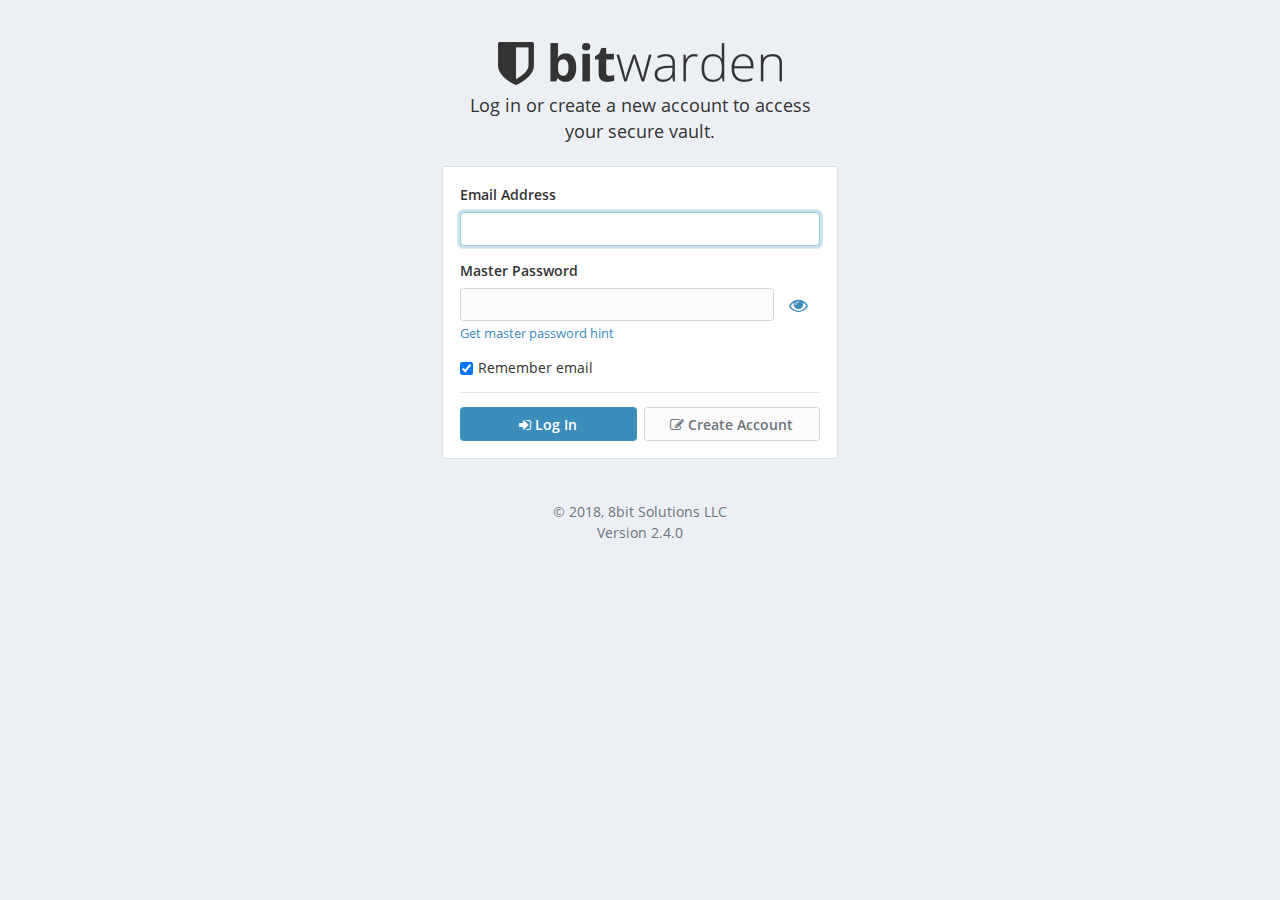
==== commit 2d5e1a4c: "Updates" ====
--- a/index.html
+++ b/index.html
@@ -13,7 +13,7 @@
     <link rel="icon" type="image/png" sizes="16x16" href="images/icons/favicon-16x16.png">
     <link rel="mask-icon" href="images/icons/safari-pinned-tab.svg" color="#3c8dbc">
     <link rel="manifest" href="manifest.json">
-<link href="app/main.8aa260a82ab591f42587.css" rel="stylesheet"></head>
+<link href="app/main.a9db045d345f7e634c49.css" rel="stylesheet"></head>
 
 <body class="layout_frontend">
     <app-root>
@@ -26,6 +26,6 @@
             </div>
         </div>
     </app-root>
-<script type="text/javascript" src="app/polyfills.8aa260a82ab591f42587.js"></script><script type="text/javascript" src="app/vendor.8aa260a82ab591f42587.js"></script><script type="text/javascript" src="app/main.8aa260a82ab591f42587.js"></script></body>
+<script type="text/javascript" src="app/polyfills.a9db045d345f7e634c49.js"></script><script type="text/javascript" src="app/vendor.a9db045d345f7e634c49.js"></script><script type="text/javascript" src="app/main.a9db045d345f7e634c49.js"></script></body>
 
 </html>
--- a/app/main.a9db045d345f7e634c49.css
+++ b/app/main.a9db045d345f7e634c49.css
@@ -0,0 +1,9719 @@
+@font-face {
+	font-family: 'Open Sans';
+	font-style: italic;
+	font-weight: 300;
+	src: url(../fonts/Open_Sans-italic-300.woff) format('woff');
+	unicode-range: U+0-10FFFF;
+}
+
+@font-face {
+	font-family: 'Open Sans';
+	font-style: italic;
+	font-weight: 400;
+	src: url(../fonts/Open_Sans-italic-400.woff) format('woff');
+	unicode-range: U+0-10FFFF;
+}
+
+@font-face {
+	font-family: 'Open Sans';
+	font-style: italic;
+	font-weight: 600;
+	src: url(../fonts/Open_Sans-italic-600.woff) format('woff');
+	unicode-range: U+0-10FFFF;
+}
+
+@font-face {
+	font-family: 'Open Sans';
+	font-style: italic;
+	font-weight: 700;
+	src: url(../fonts/Open_Sans-italic-700.woff) format('woff');
+	unicode-range: U+0-10FFFF;
+}
+
+@font-face {
+	font-family: 'Open Sans';
+	font-style: italic;
+	font-weight: 800;
+	src: url(../fonts/Open_Sans-italic-800.woff) format('woff');
+	unicode-range: U+0-10FFFF;
+}
+
+@font-face {
+	font-family: 'Open Sans';
+	font-style: normal;
+	font-weight: 300;
+	src: url(../fonts/Open_Sans-normal-300.woff) format('woff');
+	unicode-range: U+0-10FFFF;
+}
+
+@font-face {
+	font-family: 'Open Sans';
+	font-style: normal;
+	font-weight: 400;
+	src: url(../fonts/Open_Sans-normal-400.woff) format('woff');
+	unicode-range: U+0-10FFFF;
+}
+
+@font-face {
+	font-family: 'Open Sans';
+	font-style: normal;
+	font-weight: 600;
+	src: url(../fonts/Open_Sans-normal-600.woff) format('woff');
+	unicode-range: U+0-10FFFF;
+}
+
+@font-face {
+	font-family: 'Open Sans';
+	font-style: normal;
+	font-weight: 700;
+	src: url(../fonts/Open_Sans-normal-700.woff) format('woff');
+	unicode-range: U+0-10FFFF;
+}
+
+@font-face {
+	font-family: 'Open Sans';
+	font-style: normal;
+	font-weight: 800;
+	src: url(../fonts/Open_Sans-normal-800.woff) format('woff');
+	unicode-range: U+0-10FFFF;
+}
+
+@charset "UTF-8";
+/*!
+ * Bootstrap v4.1.3 (https://getbootstrap.com/)
+ * Copyright 2011-2018 The Bootstrap Authors
+ * Copyright 2011-2018 Twitter, Inc.
+ * Licensed under MIT (https://github.com/twbs/bootstrap/blob/master/LICENSE)
+ */
+:root {
+  --blue: #007bff;
+  --indigo: #6610f2;
+  --purple: #6f42c1;
+  --pink: #e83e8c;
+  --red: #dc3545;
+  --orange: #fd7e14;
+  --yellow: #ffc107;
+  --green: #28a745;
+  --teal: #20c997;
+  --cyan: #17a2b8;
+  --white: #fff;
+  --gray: #6c757d;
+  --gray-dark: #343a40;
+  --primary: #3c8dbc;
+  --secondary: #ced4da;
+  --success: #00a65a;
+  --info: #555555;
+  --warning: #bf7e16;
+  --danger: #dd4b39;
+  --light: #f8f9fa;
+  --dark: #343a40;
+  --primary-accent: #286090;
+  --secondary-alt: #2c3e50;
+  --breakpoint-xs: 0;
+  --breakpoint-sm: 1px;
+  --breakpoint-md: 2px;
+  --breakpoint-lg: 3px;
+  --breakpoint-xl: 4px;
+  --font-family-sans-serif: "Open Sans", "Helvetica Neue", Helvetica, Arial, sans-serif, "Apple Color Emoji", "Segoe UI Emoji", "Segoe UI Symbol";
+  --font-family-monospace: SFMono-Regular, Menlo, Monaco, Consolas, "Liberation Mono", "Courier New", monospace; }
+
+*,
+*::before,
+*::after {
+  box-sizing: border-box; }
+
+html {
+  font-family: sans-serif;
+  line-height: 1.15;
+  -webkit-text-size-adjust: 100%;
+  -ms-text-size-adjust: 100%;
+  -ms-overflow-style: scrollbar;
+  -webkit-tap-highlight-color: rgba(0, 0, 0, 0); }
+
+@-ms-viewport {
+  width: device-width; }
+
+article, aside, figcaption, figure, footer, header, hgroup, main, nav, section {
+  display: block; }
+
+body {
+  margin: 0;
+  font-family: "Open Sans", "Helvetica Neue", Helvetica, Arial, sans-serif, "Apple Color Emoji", "Segoe UI Emoji", "Segoe UI Symbol";
+  font-size: 1rem;
+  font-weight: 400;
+  line-height: 1.5;
+  color: #333333;
+  text-align: left;
+  background-color: #ffffff; }
+
+[tabindex="-1"]:focus {
+  outline: 0 !important; }
+
+hr {
+  box-sizing: content-box;
+  height: 0;
+  overflow: visible; }
+
+h1, h2, h3, h4, h5, h6 {
+  margin-top: 0;
+  margin-bottom: 0.5rem; }
+
+p {
+  margin-top: 0;
+  margin-bottom: 1rem; }
+
+abbr[title],
+abbr[data-original-title] {
+  text-decoration: underline;
+  text-decoration: underline dotted;
+  cursor: help;
+  border-bottom: 0; }
+
+address {
+  margin-bottom: 1rem;
+  font-style: normal;
+  line-height: inherit; }
+
+ol,
+ul,
+dl {
+  margin-top: 0;
+  margin-bottom: 1rem; }
+
+ol ol,
+ul ul,
+ol ul,
+ul ol {
+  margin-bottom: 0; }
+
+dt {
+  font-weight: 700; }
+
+dd {
+  margin-bottom: .5rem;
+  margin-left: 0; }
+
+blockquote {
+  margin: 0 0 1rem; }
+
+dfn {
+  font-style: italic; }
+
+b,
+strong {
+  font-weight: bolder; }
+
+small {
+  font-size: 80%; }
+
+sub,
+sup {
+  position: relative;
+  font-size: 75%;
+  line-height: 0;
+  vertical-align: baseline; }
+
+sub {
+  bottom: -.25em; }
+
+sup {
+  top: -.5em; }
+
+a {
+  color: #3c8dbc;
+  text-decoration: none;
+  background-color: transparent;
+  -webkit-text-decoration-skip: objects; }
+  a:hover {
+    color: #296282;
+    text-decoration: underline; }
+
+a:not([href]):not([tabindex]) {
+  color: inherit;
+  text-decoration: none; }
+  a:not([href]):not([tabindex]):hover, a:not([href]):not([tabindex]):focus {
+    color: inherit;
+    text-decoration: none; }
+  a:not([href]):not([tabindex]):focus {
+    outline: 0; }
+
+pre,
+code,
+kbd,
+samp {
+  font-family: SFMono-Regular, Menlo, Monaco, Consolas, "Liberation Mono", "Courier New", monospace;
+  font-size: 1em; }
+
+pre {
+  margin-top: 0;
+  margin-bottom: 1rem;
+  overflow: auto;
+  -ms-overflow-style: scrollbar; }
+
+figure {
+  margin: 0 0 1rem; }
+
+img {
+  vertical-align: middle;
+  border-style: none; }
+
+svg {
+  overflow: hidden;
+  vertical-align: middle; }
+
+table {
+  border-collapse: collapse; }
+
+caption {
+  padding-top: 0.75rem;
+  padding-bottom: 0.75rem;
+  color: #6c757d;
+  text-align: left;
+  caption-side: bottom; }
+
+th {
+  text-align: inherit; }
+
+label {
+  display: inline-block;
+  margin-bottom: 0.5rem; }
+
+button {
+  border-radius: 0; }
+
+button:focus {
+  outline: 1px dotted;
+  outline: 5px auto -webkit-focus-ring-color; }
+
+input,
+button,
+select,
+optgroup,
+textarea {
+  margin: 0;
+  font-family: inherit;
+  font-size: inherit;
+  line-height: inherit; }
+
+button,
+input {
+  overflow: visible; }
+
+button,
+select {
+  text-transform: none; }
+
+button,
+html [type="button"],
+[type="reset"],
+[type="submit"] {
+  -webkit-appearance: button; }
+
+button::-moz-focus-inner,
+[type="button"]::-moz-focus-inner,
+[type="reset"]::-moz-focus-inner,
+[type="submit"]::-moz-focus-inner {
+  padding: 0;
+  border-style: none; }
+
+input[type="radio"],
+input[type="checkbox"] {
+  box-sizing: border-box;
+  padding: 0; }
+
+input[type="date"],
+input[type="time"],
+input[type="datetime-local"],
+input[type="month"] {
+  -webkit-appearance: listbox; }
+
+textarea {
+  overflow: auto;
+  resize: vertical; }
+
+fieldset {
+  min-width: 0;
+  padding: 0;
+  margin: 0;
+  border: 0; }
+
+legend {
+  display: block;
+  width: 100%;
+  max-width: 100%;
+  padding: 0;
+  margin-bottom: .5rem;
+  font-size: 1.5rem;
+  line-height: inherit;
+  color: inherit;
+  white-space: normal; }
+
+progress {
+  vertical-align: baseline; }
+
+[type="number"]::-webkit-inner-spin-button,
+[type="number"]::-webkit-outer-spin-button {
+  height: auto; }
+
+[type="search"] {
+  outline-offset: -2px;
+  -webkit-appearance: none; }
+
+[type="search"]::-webkit-search-cancel-button,
+[type="search"]::-webkit-search-decoration {
+  -webkit-appearance: none; }
+
+::-webkit-file-upload-button {
+  font: inherit;
+  -webkit-appearance: button; }
+
+output {
+  display: inline-block; }
+
+summary {
+  display: list-item;
+  cursor: pointer; }
+
+template {
+  display: none; }
+
+[hidden] {
+  display: none !important; }
+
+h1, h2, h3, h4, h5, h6,
+.h1, .h2, .h3, .h4, .h5, .h6 {
+  margin-bottom: 0.5rem;
+  font-family: inherit;
+  font-weight: 500;
+  line-height: 1.2;
+  color: inherit; }
+
+h1, .h1 {
+  font-size: 1.7rem; }
+
+h2, .h2 {
+  font-size: 1.3rem; }
+
+h3, .h3 {
+  font-size: 1rem; }
+
+h4, .h4 {
+  font-size: 1rem; }
+
+h5, .h5 {
+  font-size: 1rem; }
+
+h6, .h6 {
+  font-size: 1rem; }
+
+.lead {
+  font-size: 1.25rem;
+  font-weight: normal; }
+
+.display-1 {
+  font-size: 6rem;
+  font-weight: 300;
+  line-height: 1.2; }
+
+.display-2 {
+  font-size: 5.5rem;
+  font-weight: 300;
+  line-height: 1.2; }
+
+.display-3 {
+  font-size: 4.5rem;
+  font-weight: 300;
+  line-height: 1.2; }
+
+.display-4 {
+  font-size: 3.5rem;
+  font-weight: 300;
+  line-height: 1.2; }
+
+hr {
+  margin-top: 1rem;
+  margin-bottom: 1rem;
+  border: 0;
+  border-top: 1px solid rgba(0, 0, 0, 0.1); }
+
+small,
+.small {
+  font-size: 90%;
+  font-weight: 400; }
+
+mark,
+.mark {
+  padding: 0.2em;
+  background-color: #fcf8e3; }
+
+.list-unstyled {
+  padding-left: 0;
+  list-style: none; }
+
+.list-inline {
+  padding-left: 0;
+  list-style: none; }
+
+.list-inline-item {
+  display: inline-block; }
+  .list-inline-item:not(:last-child) {
+    margin-right: 0.5rem; }
+
+.initialism {
+  font-size: 90%;
+  text-transform: uppercase; }
+
+.blockquote {
+  margin-bottom: 1rem;
+  font-size: 1.25rem; }
+
+.blockquote-footer {
+  display: block;
+  font-size: 80%;
+  color: #6c757d; }
+  .blockquote-footer::before {
+    content: "\2014   \A0"; }
+
+.img-fluid, .table.table-list td.table-list-icon img {
+  max-width: 100%;
+  height: auto; }
+
+.img-thumbnail {
+  padding: 0.25rem;
+  background-color: #ffffff;
+  border: 1px solid #dee2e6;
+  border-radius: 0.25rem;
+  max-width: 100%;
+  height: auto; }
+
+.figure {
+  display: inline-block; }
+
+.figure-img {
+  margin-bottom: 0.5rem;
+  line-height: 1; }
+
+.figure-caption {
+  font-size: 90%;
+  color: #6c757d; }
+
+code {
+  font-size: 100%;
+  color: #e83e8c;
+  word-break: break-word; }
+  a > code {
+    color: inherit; }
+
+kbd {
+  padding: 0.2rem 0.4rem;
+  font-size: 100%;
+  color: #fff;
+  background-color: #212529;
+  border-radius: 0.2rem; }
+  kbd kbd {
+    padding: 0;
+    font-size: 100%;
+    font-weight: 700; }
+
+pre {
+  display: block;
+  font-size: 100%;
+  color: #212529; }
+  pre code {
+    font-size: inherit;
+    color: inherit;
+    word-break: normal; }
+
+.pre-scrollable {
+  max-height: 340px;
+  overflow-y: scroll; }
+
+.container {
+  width: 100%;
+  padding-right: 10px;
+  padding-left: 10px;
+  margin-right: auto;
+  margin-left: auto; }
+  @media (min-width: 1px) {
+    .container {
+      max-width: 540px; } }
+  @media (min-width: 2px) {
+    .container {
+      max-width: 720px; } }
+  @media (min-width: 3px) {
+    .container {
+      max-width: 960px; } }
+  @media (min-width: 4px) {
+    .container {
+      max-width: 1140px; } }
+
+.container-fluid {
+  width: 100%;
+  padding-right: 10px;
+  padding-left: 10px;
+  margin-right: auto;
+  margin-left: auto; }
+
+.row {
+  display: flex;
+  flex-wrap: wrap;
+  margin-right: -10px;
+  margin-left: -10px; }
+
+.no-gutters {
+  margin-right: 0;
+  margin-left: 0; }
+  .no-gutters > .col,
+  .no-gutters > [class*="col-"] {
+    padding-right: 0;
+    padding-left: 0; }
+
+.col-1, .col-2, .col-3, .col-4, .col-5, .col-6, .col-7, .col-8, .col-9, .col-10, .col-11, .col-12, .col,
+.col-auto, .col-sm-1, .col-sm-2, .col-sm-3, .col-sm-4, .col-sm-5, .col-sm-6, .col-sm-7, .col-sm-8, .col-sm-9, .col-sm-10, .col-sm-11, .col-sm-12, .col-sm,
+.col-sm-auto, .col-md-1, .col-md-2, .col-md-3, .col-md-4, .col-md-5, .col-md-6, .col-md-7, .col-md-8, .col-md-9, .col-md-10, .col-md-11, .col-md-12, .col-md,
+.col-md-auto, .col-lg-1, .col-lg-2, .col-lg-3, .col-lg-4, .col-lg-5, .col-lg-6, .col-lg-7, .col-lg-8, .col-lg-9, .col-lg-10, .col-lg-11, .col-lg-12, .col-lg,
+.col-lg-auto, .col-xl-1, .col-xl-2, .col-xl-3, .col-xl-4, .col-xl-5, .col-xl-6, .col-xl-7, .col-xl-8, .col-xl-9, .col-xl-10, .col-xl-11, .col-xl-12, .col-xl,
+.col-xl-auto {
+  position: relative;
+  width: 100%;
+  min-height: 1px;
+  padding-right: 10px;
+  padding-left: 10px; }
+
+.col {
+  flex-basis: 0;
+  flex-grow: 1;
+  max-width: 100%; }
+
+.col-auto {
+  flex: 0 0 auto;
+  width: auto;
+  max-width: none; }
+
+.col-1 {
+  flex: 0 0 8.33333%;
+  max-width: 8.33333%; }
+
+.col-2 {
+  flex: 0 0 16.66667%;
+  max-width: 16.66667%; }
+
+.col-3 {
+  flex: 0 0 25%;
+  max-width: 25%; }
+
+.col-4 {
+  flex: 0 0 33.33333%;
+  max-width: 33.33333%; }
+
+.col-5 {
+  flex: 0 0 41.66667%;
+  max-width: 41.66667%; }
+
+.col-6 {
+  flex: 0 0 50%;
+  max-width: 50%; }
+
+.col-7 {
+  flex: 0 0 58.33333%;
+  max-width: 58.33333%; }
+
+.col-8 {
+  flex: 0 0 66.66667%;
+  max-width: 66.66667%; }
+
+.col-9 {
+  flex: 0 0 75%;
+  max-width: 75%; }
+
+.col-10 {
+  flex: 0 0 83.33333%;
+  max-width: 83.33333%; }
+
+.col-11 {
+  flex: 0 0 91.66667%;
+  max-width: 91.66667%; }
+
+.col-12 {
+  flex: 0 0 100%;
+  max-width: 100%; }
+
+.order-first {
+  order: -1; }
+
+.order-last {
+  order: 13; }
+
+.order-0 {
+  order: 0; }
+
+.order-1 {
+  order: 1; }
+
+.order-2 {
+  order: 2; }
+
+.order-3 {
+  order: 3; }
+
+.order-4 {
+  order: 4; }
+
+.order-5 {
+  order: 5; }
+
+.order-6 {
+  order: 6; }
+
+.order-7 {
+  order: 7; }
+
+.order-8 {
+  order: 8; }
+
+.order-9 {
+  order: 9; }
+
+.order-10 {
+  order: 10; }
+
+.order-11 {
+  order: 11; }
+
+.order-12 {
+  order: 12; }
+
+.offset-1 {
+  margin-left: 8.33333%; }
+
+.offset-2 {
+  margin-left: 16.66667%; }
+
+.offset-3 {
+  margin-left: 25%; }
+
+.offset-4 {
+  margin-left: 33.33333%; }
+
+.offset-5 {
+  margin-left: 41.66667%; }
+
+.offset-6 {
+  margin-left: 50%; }
+
+.offset-7 {
+  margin-left: 58.33333%; }
+
+.offset-8 {
+  margin-left: 66.66667%; }
+
+.offset-9 {
+  margin-left: 75%; }
+
+.offset-10 {
+  margin-left: 83.33333%; }
+
+.offset-11 {
+  margin-left: 91.66667%; }
+
+@media (min-width: 1px) {
+  .col-sm {
+    flex-basis: 0;
+    flex-grow: 1;
+    max-width: 100%; }
+  .col-sm-auto {
+    flex: 0 0 auto;
+    width: auto;
+    max-width: none; }
+  .col-sm-1 {
+    flex: 0 0 8.33333%;
+    max-width: 8.33333%; }
+  .col-sm-2 {
+    flex: 0 0 16.66667%;
+    max-width: 16.66667%; }
+  .col-sm-3 {
+    flex: 0 0 25%;
+    max-width: 25%; }
+  .col-sm-4 {
+    flex: 0 0 33.33333%;
+    max-width: 33.33333%; }
+  .col-sm-5 {
+    flex: 0 0 41.66667%;
+    max-width: 41.66667%; }
+  .col-sm-6 {
+    flex: 0 0 50%;
+    max-width: 50%; }
+  .col-sm-7 {
+    flex: 0 0 58.33333%;
+    max-width: 58.33333%; }
+  .col-sm-8 {
+    flex: 0 0 66.66667%;
+    max-width: 66.66667%; }
+  .col-sm-9 {
+    flex: 0 0 75%;
+    max-width: 75%; }
+  .col-sm-10 {
+    flex: 0 0 83.33333%;
+    max-width: 83.33333%; }
+  .col-sm-11 {
+    flex: 0 0 91.66667%;
+    max-width: 91.66667%; }
+  .col-sm-12 {
+    flex: 0 0 100%;
+    max-width: 100%; }
+  .order-sm-first {
+    order: -1; }
+  .order-sm-last {
+    order: 13; }
+  .order-sm-0 {
+    order: 0; }
+  .order-sm-1 {
+    order: 1; }
+  .order-sm-2 {
+    order: 2; }
+  .order-sm-3 {
+    order: 3; }
+  .order-sm-4 {
+    order: 4; }
+  .order-sm-5 {
+    order: 5; }
+  .order-sm-6 {
+    order: 6; }
+  .order-sm-7 {
+    order: 7; }
+  .order-sm-8 {
+    order: 8; }
+  .order-sm-9 {
+    order: 9; }
+  .order-sm-10 {
+    order: 10; }
+  .order-sm-11 {
+    order: 11; }
+  .order-sm-12 {
+    order: 12; }
+  .offset-sm-0 {
+    margin-left: 0; }
+  .offset-sm-1 {
+    margin-left: 8.33333%; }
+  .offset-sm-2 {
+    margin-left: 16.66667%; }
+  .offset-sm-3 {
+    margin-left: 25%; }
+  .offset-sm-4 {
+    margin-left: 33.33333%; }
+  .offset-sm-5 {
+    margin-left: 41.66667%; }
+  .offset-sm-6 {
+    margin-left: 50%; }
+  .offset-sm-7 {
+    margin-left: 58.33333%; }
+  .offset-sm-8 {
+    margin-left: 66.66667%; }
+  .offset-sm-9 {
+    margin-left: 75%; }
+  .offset-sm-10 {
+    margin-left: 83.33333%; }
+  .offset-sm-11 {
+    margin-left: 91.66667%; } }
+
+@media (min-width: 2px) {
+  .col-md {
+    flex-basis: 0;
+    flex-grow: 1;
+    max-width: 100%; }
+  .col-md-auto {
+    flex: 0 0 auto;
+    width: auto;
+    max-width: none; }
+  .col-md-1 {
+    flex: 0 0 8.33333%;
+    max-width: 8.33333%; }
+  .col-md-2 {
+    flex: 0 0 16.66667%;
+    max-width: 16.66667%; }
+  .col-md-3 {
+    flex: 0 0 25%;
+    max-width: 25%; }
+  .col-md-4 {
+    flex: 0 0 33.33333%;
+    max-width: 33.33333%; }
+  .col-md-5 {
+    flex: 0 0 41.66667%;
+    max-width: 41.66667%; }
+  .col-md-6 {
+    flex: 0 0 50%;
+    max-width: 50%; }
+  .col-md-7 {
+    flex: 0 0 58.33333%;
+    max-width: 58.33333%; }
+  .col-md-8 {
+    flex: 0 0 66.66667%;
+    max-width: 66.66667%; }
+  .col-md-9 {
+    flex: 0 0 75%;
+    max-width: 75%; }
+  .col-md-10 {
+    flex: 0 0 83.33333%;
+    max-width: 83.33333%; }
+  .col-md-11 {
+    flex: 0 0 91.66667%;
+    max-width: 91.66667%; }
+  .col-md-12 {
+    flex: 0 0 100%;
+    max-width: 100%; }
+  .order-md-first {
+    order: -1; }
+  .order-md-last {
+    order: 13; }
+  .order-md-0 {
+    order: 0; }
+  .order-md-1 {
+    order: 1; }
+  .order-md-2 {
+    order: 2; }
+  .order-md-3 {
+    order: 3; }
+  .order-md-4 {
+    order: 4; }
+  .order-md-5 {
+    order: 5; }
+  .order-md-6 {
+    order: 6; }
+  .order-md-7 {
+    order: 7; }
+  .order-md-8 {
+    order: 8; }
+  .order-md-9 {
+    order: 9; }
+  .order-md-10 {
+    order: 10; }
+  .order-md-11 {
+    order: 11; }
+  .order-md-12 {
+    order: 12; }
+  .offset-md-0 {
+    margin-left: 0; }
+  .offset-md-1 {
+    margin-left: 8.33333%; }
+  .offset-md-2 {
+    margin-left: 16.66667%; }
+  .offset-md-3 {
+    margin-left: 25%; }
+  .offset-md-4 {
+    margin-left: 33.33333%; }
+  .offset-md-5 {
+    margin-left: 41.66667%; }
+  .offset-md-6 {
+    margin-left: 50%; }
+  .offset-md-7 {
+    margin-left: 58.33333%; }
+  .offset-md-8 {
+    margin-left: 66.66667%; }
+  .offset-md-9 {
+    margin-left: 75%; }
+  .offset-md-10 {
+    margin-left: 83.33333%; }
+  .offset-md-11 {
+    margin-left: 91.66667%; } }
+
+@media (min-width: 3px) {
+  .col-lg {
+    flex-basis: 0;
+    flex-grow: 1;
+    max-width: 100%; }
+  .col-lg-auto {
+    flex: 0 0 auto;
+    width: auto;
+    max-width: none; }
+  .col-lg-1 {
+    flex: 0 0 8.33333%;
+    max-width: 8.33333%; }
+  .col-lg-2 {
+    flex: 0 0 16.66667%;
+    max-width: 16.66667%; }
+  .col-lg-3 {
+    flex: 0 0 25%;
+    max-width: 25%; }
+  .col-lg-4 {
+    flex: 0 0 33.33333%;
+    max-width: 33.33333%; }
+  .col-lg-5 {
+    flex: 0 0 41.66667%;
+    max-width: 41.66667%; }
+  .col-lg-6 {
+    flex: 0 0 50%;
+    max-width: 50%; }
+  .col-lg-7 {
+    flex: 0 0 58.33333%;
+    max-width: 58.33333%; }
+  .col-lg-8 {
+    flex: 0 0 66.66667%;
+    max-width: 66.66667%; }
+  .col-lg-9 {
+    flex: 0 0 75%;
+    max-width: 75%; }
+  .col-lg-10 {
+    flex: 0 0 83.33333%;
+    max-width: 83.33333%; }
+  .col-lg-11 {
+    flex: 0 0 91.66667%;
+    max-width: 91.66667%; }
+  .col-lg-12 {
+    flex: 0 0 100%;
+    max-width: 100%; }
+  .order-lg-first {
+    order: -1; }
+  .order-lg-last {
+    order: 13; }
+  .order-lg-0 {
+    order: 0; }
+  .order-lg-1 {
+    order: 1; }
+  .order-lg-2 {
+    order: 2; }
+  .order-lg-3 {
+    order: 3; }
+  .order-lg-4 {
+    order: 4; }
+  .order-lg-5 {
+    order: 5; }
+  .order-lg-6 {
+    order: 6; }
+  .order-lg-7 {
+    order: 7; }
+  .order-lg-8 {
+    order: 8; }
+  .order-lg-9 {
+    order: 9; }
+  .order-lg-10 {
+    order: 10; }
+  .order-lg-11 {
+    order: 11; }
+  .order-lg-12 {
+    order: 12; }
+  .offset-lg-0 {
+    margin-left: 0; }
+  .offset-lg-1 {
+    margin-left: 8.33333%; }
+  .offset-lg-2 {
+    margin-left: 16.66667%; }
+  .offset-lg-3 {
+    margin-left: 25%; }
+  .offset-lg-4 {
+    margin-left: 33.33333%; }
+  .offset-lg-5 {
+    margin-left: 41.66667%; }
+  .offset-lg-6 {
+    margin-left: 50%; }
+  .offset-lg-7 {
+    margin-left: 58.33333%; }
+  .offset-lg-8 {
+    margin-left: 66.66667%; }
+  .offset-lg-9 {
+    margin-left: 75%; }
+  .offset-lg-10 {
+    margin-left: 83.33333%; }
+  .offset-lg-11 {
+    margin-left: 91.66667%; } }
+
+@media (min-width: 4px) {
+  .col-xl {
+    flex-basis: 0;
+    flex-grow: 1;
+    max-width: 100%; }
+  .col-xl-auto {
+    flex: 0 0 auto;
+    width: auto;
+    max-width: none; }
+  .col-xl-1 {
+    flex: 0 0 8.33333%;
+    max-width: 8.33333%; }
+  .col-xl-2 {
+    flex: 0 0 16.66667%;
+    max-width: 16.66667%; }
+  .col-xl-3 {
+    flex: 0 0 25%;
+    max-width: 25%; }
+  .col-xl-4 {
+    flex: 0 0 33.33333%;
+    max-width: 33.33333%; }
+  .col-xl-5 {
+    flex: 0 0 41.66667%;
+    max-width: 41.66667%; }
+  .col-xl-6 {
+    flex: 0 0 50%;
+    max-width: 50%; }
+  .col-xl-7 {
+    flex: 0 0 58.33333%;
+    max-width: 58.33333%; }
+  .col-xl-8 {
+    flex: 0 0 66.66667%;
+    max-width: 66.66667%; }
+  .col-xl-9 {
+    flex: 0 0 75%;
+    max-width: 75%; }
+  .col-xl-10 {
+    flex: 0 0 83.33333%;
+    max-width: 83.33333%; }
+  .col-xl-11 {
+    flex: 0 0 91.66667%;
+    max-width: 91.66667%; }
+  .col-xl-12 {
+    flex: 0 0 100%;
+    max-width: 100%; }
+  .order-xl-first {
+    order: -1; }
+  .order-xl-last {
+    order: 13; }
+  .order-xl-0 {
+    order: 0; }
+  .order-xl-1 {
+    order: 1; }
+  .order-xl-2 {
+    order: 2; }
+  .order-xl-3 {
+    order: 3; }
+  .order-xl-4 {
+    order: 4; }
+  .order-xl-5 {
+    order: 5; }
+  .order-xl-6 {
+    order: 6; }
+  .order-xl-7 {
+    order: 7; }
+  .order-xl-8 {
+    order: 8; }
+  .order-xl-9 {
+    order: 9; }
+  .order-xl-10 {
+    order: 10; }
+  .order-xl-11 {
+    order: 11; }
+  .order-xl-12 {
+    order: 12; }
+  .offset-xl-0 {
+    margin-left: 0; }
+  .offset-xl-1 {
+    margin-left: 8.33333%; }
+  .offset-xl-2 {
+    margin-left: 16.66667%; }
+  .offset-xl-3 {
+    margin-left: 25%; }
+  .offset-xl-4 {
+    margin-left: 33.33333%; }
+  .offset-xl-5 {
+    margin-left: 41.66667%; }
+  .offset-xl-6 {
+    margin-left: 50%; }
+  .offset-xl-7 {
+    margin-left: 58.33333%; }
+  .offset-xl-8 {
+    margin-left: 66.66667%; }
+  .offset-xl-9 {
+    margin-left: 75%; }
+  .offset-xl-10 {
+    margin-left: 83.33333%; }
+  .offset-xl-11 {
+    margin-left: 91.66667%; } }
+
+.table {
+  width: 100%;
+  margin-bottom: 1rem;
+  background-color: transparent; }
+  .table th,
+  .table td {
+    padding: 0.75rem;
+    vertical-align: top;
+    border-top: 1px solid #dee2e6; }
+  .table thead th {
+    vertical-align: bottom;
+    border-bottom: 2px solid #dee2e6; }
+  .table tbody + tbody {
+    border-top: 2px solid #dee2e6; }
+  .table .table {
+    background-color: #ffffff; }
+
+.table-sm th,
+.table-sm td {
+  padding: 0.3rem; }
+
+.table-bordered {
+  border: 1px solid #dee2e6; }
+  .table-bordered th,
+  .table-bordered td {
+    border: 1px solid #dee2e6; }
+  .table-bordered thead th,
+  .table-bordered thead td {
+    border-bottom-width: 2px; }
+
+.table-borderless th,
+.table-borderless td,
+.table-borderless thead th,
+.table-borderless tbody + tbody {
+  border: 0; }
+
+.table-striped tbody tr:nth-of-type(odd) {
+  background-color: rgba(0, 0, 0, 0.02); }
+
+.table-hover tbody tr:hover {
+  background-color: rgba(0, 0, 0, 0.03); }
+
+.table-primary,
+.table-primary > th,
+.table-primary > td {
+  background-color: #c8dfec; }
+
+.table-hover .table-primary:hover {
+  background-color: #b5d4e5; }
+  .table-hover .table-primary:hover > td,
+  .table-hover .table-primary:hover > th {
+    background-color: #b5d4e5; }
+
+.table-secondary,
+.table-secondary > th,
+.table-secondary > td {
+  background-color: #f1f3f5; }
+
+.table-hover .table-secondary:hover {
+  background-color: #e2e6ea; }
+  .table-hover .table-secondary:hover > td,
+  .table-hover .table-secondary:hover > th {
+    background-color: #e2e6ea; }
+
+.table-success,
+.table-success > th,
+.table-success > td {
+  background-color: #b8e6d1; }
+
+.table-hover .table-success:hover {
+  background-color: #a5dfc5; }
+  .table-hover .table-success:hover > td,
+  .table-hover .table-success:hover > th {
+    background-color: #a5dfc5; }
+
+.table-info,
+.table-info > th,
+.table-info > td {
+  background-color: #cfcfcf; }
+
+.table-hover .table-info:hover {
+  background-color: #c2c2c2; }
+  .table-hover .table-info:hover > td,
+  .table-hover .table-info:hover > th {
+    background-color: #c2c2c2; }
+
+.table-warning,
+.table-warning > th,
+.table-warning > td {
+  background-color: #eddbbe; }
+
+.table-hover .table-warning:hover {
+  background-color: #e7d0aa; }
+  .table-hover .table-warning:hover > td,
+  .table-hover .table-warning:hover > th {
+    background-color: #e7d0aa; }
+
+.table-danger,
+.table-danger > th,
+.table-danger > td {
+  background-color: #f5cdc8; }
+
+.table-hover .table-danger:hover {
+  background-color: #f1b9b2; }
+  .table-hover .table-danger:hover > td,
+  .table-hover .table-danger:hover > th {
+    background-color: #f1b9b2; }
+
+.table-light,
+.table-light > th,
+.table-light > td {
+  background-color: #fdfdfe; }
+
+.table-hover .table-light:hover {
+  background-color: #ececf6; }
+  .table-hover .table-light:hover > td,
+  .table-hover .table-light:hover > th {
+    background-color: #ececf6; }
+
+.table-dark,
+.table-dark > th,
+.table-dark > td {
+  background-color: #c6c8ca; }
+
+.table-hover .table-dark:hover {
+  background-color: #b9bbbe; }
+  .table-hover .table-dark:hover > td,
+  .table-hover .table-dark:hover > th {
+    background-color: #b9bbbe; }
+
+.table-primary-accent,
+.table-primary-accent > th,
+.table-primary-accent > td {
+  background-color: #c3d2e0; }
+
+.table-hover .table-primary-accent:hover {
+  background-color: #b2c5d7; }
+  .table-hover .table-primary-accent:hover > td,
+  .table-hover .table-primary-accent:hover > th {
+    background-color: #b2c5d7; }
+
+.table-secondary-alt,
+.table-secondary-alt > th,
+.table-secondary-alt > td {
+  background-color: #c4c9ce; }
+
+.table-hover .table-secondary-alt:hover {
+  background-color: #b6bcc2; }
+  .table-hover .table-secondary-alt:hover > td,
+  .table-hover .table-secondary-alt:hover > th {
+    background-color: #b6bcc2; }
+
+.table-active,
+.table-active > th,
+.table-active > td {
+  background-color: rgba(0, 0, 0, 0.03); }
+
+.table-hover .table-active:hover {
+  background-color: rgba(0, 0, 0, 0.03); }
+  .table-hover .table-active:hover > td,
+  .table-hover .table-active:hover > th {
+    background-color: rgba(0, 0, 0, 0.03); }
+
+.table .thead-dark th {
+  color: #ffffff;
+  background-color: #212529;
+  border-color: #32383e; }
+
+.table .thead-light th {
+  color: #495057;
+  background-color: #e9ecef;
+  border-color: #dee2e6; }
+
+.table-dark {
+  color: #ffffff;
+  background-color: #212529; }
+  .table-dark th,
+  .table-dark td,
+  .table-dark thead th {
+    border-color: #32383e; }
+  .table-dark.table-bordered {
+    border: 0; }
+  .table-dark.table-striped tbody tr:nth-of-type(odd) {
+    background-color: rgba(255, 255, 255, 0.05); }
+  .table-dark.table-hover tbody tr:hover {
+    background-color: rgba(255, 255, 255, 0.075); }
+
+@media (max-width: 0.98px) {
+  .table-responsive-sm {
+    display: block;
+    width: 100%;
+    overflow-x: auto;
+    -webkit-overflow-scrolling: touch;
+    -ms-overflow-style: -ms-autohiding-scrollbar; }
+    .table-responsive-sm > .table-bordered {
+      border: 0; } }
+
+@media (max-width: 1.98px) {
+  .table-responsive-md {
+    display: block;
+    width: 100%;
+    overflow-x: auto;
+    -webkit-overflow-scrolling: touch;
+    -ms-overflow-style: -ms-autohiding-scrollbar; }
+    .table-responsive-md > .table-bordered {
+      border: 0; } }
+
+@media (max-width: 2.98px) {
+  .table-responsive-lg {
+    display: block;
+    width: 100%;
+    overflow-x: auto;
+    -webkit-overflow-scrolling: touch;
+    -ms-overflow-style: -ms-autohiding-scrollbar; }
+    .table-responsive-lg > .table-bordered {
+      border: 0; } }
+
+@media (max-width: 3.98px) {
+  .table-responsive-xl {
+    display: block;
+    width: 100%;
+    overflow-x: auto;
+    -webkit-overflow-scrolling: touch;
+    -ms-overflow-style: -ms-autohiding-scrollbar; }
+    .table-responsive-xl > .table-bordered {
+      border: 0; } }
+
+.table-responsive {
+  display: block;
+  width: 100%;
+  overflow-x: auto;
+  -webkit-overflow-scrolling: touch;
+  -ms-overflow-style: -ms-autohiding-scrollbar; }
+  .table-responsive > .table-bordered {
+    border: 0; }
+
+.form-control {
+  display: block;
+  width: 100%;
+  height: calc(2.25rem + 2px);
+  padding: 0.375rem 0.75rem;
+  font-size: 1rem;
+  line-height: 1.5;
+  color: #495057;
+  background-color: #fbfbfb;
+  background-clip: padding-box;
+  border: 1px solid #ced4da;
+  border-radius: 0.25rem;
+  transition: border-color 0.15s ease-in-out, box-shadow 0.15s ease-in-out; }
+  @media screen and (prefers-reduced-motion: reduce) {
+    .form-control {
+      transition: none; } }
+  .form-control::-ms-expand {
+    background-color: transparent;
+    border: 0; }
+  .form-control:focus {
+    color: #495057;
+    background-color: #ffffff;
+    border-color: #99c5de;
+    outline: 0;
+    box-shadow: 0 0 0 0.2rem rgba(60, 141, 188, 0.25); }
+  .form-control::placeholder {
+    color: #b4b4b4;
+    opacity: 1; }
+  .form-control:disabled, .form-control[readonly] {
+    background-color: #e0e0e0;
+    opacity: 1; }
+
+select.form-control:focus::-ms-value {
+  color: #495057;
+  background-color: #fbfbfb; }
+
+.form-control-file,
+.form-control-range {
+  display: block;
+  width: 100%; }
+
+.col-form-label {
+  padding-top: calc(0.375rem + 1px);
+  padding-bottom: calc(0.375rem + 1px);
+  margin-bottom: 0;
+  font-size: inherit;
+  line-height: 1.5; }
+
+.col-form-label-lg {
+  padding-top: calc(0.5rem + 1px);
+  padding-bottom: calc(0.5rem + 1px);
+  font-size: 1.18rem;
+  line-height: 1.5; }
+
+.col-form-label-sm {
+  padding-top: calc(0.25rem + 1px);
+  padding-bottom: calc(0.25rem + 1px);
+  font-size: 0.875rem;
+  line-height: 1.5; }
+
+.form-control-plaintext {
+  display: block;
+  width: 100%;
+  padding-top: 0.375rem;
+  padding-bottom: 0.375rem;
+  margin-bottom: 0;
+  line-height: 1.5;
+  color: #333333;
+  background-color: transparent;
+  border: solid transparent;
+  border-width: 1px 0; }
+  .form-control-plaintext.form-control-sm, .form-control-plaintext.form-control-lg {
+    padding-right: 0;
+    padding-left: 0; }
+
+.form-control-sm {
+  height: calc(1.8125rem + 2px);
+  padding: 0.25rem 0.5rem;
+  font-size: 0.875rem;
+  line-height: 1.5;
+  border-radius: 0.2rem; }
+
+.form-control-lg {
+  height: calc(2.77rem + 2px);
+  padding: 0.5rem 1rem;
+  font-size: 1.18rem;
+  line-height: 1.5;
+  border-radius: 0.3rem; }
+
+select.form-control[size], select.form-control[multiple] {
+  height: auto; }
+
+textarea.form-control {
+  height: auto; }
+
+.form-group {
+  margin-bottom: 1rem; }
+
+.form-text {
+  display: block;
+  margin-top: 0.25rem; }
+
+.form-row {
+  display: flex;
+  flex-wrap: wrap;
+  margin-right: -5px;
+  margin-left: -5px; }
+  .form-row > .col,
+  .form-row > [class*="col-"] {
+    padding-right: 5px;
+    padding-left: 5px; }
+
+.form-check {
+  position: relative;
+  display: block;
+  padding-left: 1.25rem; }
+
+.form-check-input {
+  position: absolute;
+  margin-top: 0.3rem;
+  margin-left: -1.25rem; }
+  .form-check-input:disabled ~ .form-check-label {
+    color: #6c757d; }
+
+.form-check-label {
+  margin-bottom: 0; }
+
+.form-check-inline {
+  display: inline-flex;
+  align-items: center;
+  padding-left: 0;
+  margin-right: 0.75rem; }
+  .form-check-inline .form-check-input {
+    position: static;
+    margin-top: 0;
+    margin-right: 0.3125rem;
+    margin-left: 0; }
+
+.valid-feedback {
+  display: none;
+  width: 100%;
+  margin-top: 0.25rem;
+  font-size: 90%;
+  color: #00a65a; }
+
+.valid-tooltip {
+  position: absolute;
+  top: 100%;
+  z-index: 5;
+  display: none;
+  max-width: 100%;
+  padding: 0.25rem 0.5rem;
+  margin-top: .1rem;
+  font-size: 0.875rem;
+  line-height: 1.5;
+  color: #fff;
+  background-color: rgba(0, 166, 90, 0.9);
+  border-radius: 0.25rem; }
+
+.was-validated .form-control:valid, .form-control.is-valid, .was-validated
+.custom-select:valid,
+.custom-select.is-valid {
+  border-color: #00a65a; }
+  .was-validated .form-control:valid:focus, .form-control.is-valid:focus, .was-validated
+  .custom-select:valid:focus,
+  .custom-select.is-valid:focus {
+    border-color: #00a65a;
+    box-shadow: 0 0 0 0.2rem rgba(0, 166, 90, 0.25); }
+  .was-validated .form-control:valid ~ .valid-feedback,
+  .was-validated .form-control:valid ~ .valid-tooltip, .form-control.is-valid ~ .valid-feedback,
+  .form-control.is-valid ~ .valid-tooltip, .was-validated
+  .custom-select:valid ~ .valid-feedback,
+  .was-validated
+  .custom-select:valid ~ .valid-tooltip,
+  .custom-select.is-valid ~ .valid-feedback,
+  .custom-select.is-valid ~ .valid-tooltip {
+    display: block; }
+
+.was-validated .form-control-file:valid ~ .valid-feedback,
+.was-validated .form-control-file:valid ~ .valid-tooltip, .form-control-file.is-valid ~ .valid-feedback,
+.form-control-file.is-valid ~ .valid-tooltip {
+  display: block; }
+
+.was-validated .form-check-input:valid ~ .form-check-label, .form-check-input.is-valid ~ .form-check-label {
+  color: #00a65a; }
+
+.was-validated .form-check-input:valid ~ .valid-feedback,
+.was-validated .form-check-input:valid ~ .valid-tooltip, .form-check-input.is-valid ~ .valid-feedback,
+.form-check-input.is-valid ~ .valid-tooltip {
+  display: block; }
+
+.was-validated .custom-control-input:valid ~ .custom-control-label, .custom-control-input.is-valid ~ .custom-control-label {
+  color: #00a65a; }
+  .was-validated .custom-control-input:valid ~ .custom-control-label::before, .custom-control-input.is-valid ~ .custom-control-label::before {
+    background-color: #27ff9c; }
+
+.was-validated .custom-control-input:valid ~ .valid-feedback,
+.was-validated .custom-control-input:valid ~ .valid-tooltip, .custom-control-input.is-valid ~ .valid-feedback,
+.custom-control-input.is-valid ~ .valid-tooltip {
+  display: block; }
+
+.was-validated .custom-control-input:valid:checked ~ .custom-control-label::before, .custom-control-input.is-valid:checked ~ .custom-control-label::before {
+  background-color: #00d976; }
+
+.was-validated .custom-control-input:valid:focus ~ .custom-control-label::before, .custom-control-input.is-valid:focus ~ .custom-control-label::before {
+  box-shadow: 0 0 0 1px #ffffff, 0 0 0 0.2rem rgba(0, 166, 90, 0.25); }
+
+.was-validated .custom-file-input:valid ~ .custom-file-label, .custom-file-input.is-valid ~ .custom-file-label {
+  border-color: #00a65a; }
+  .was-validated .custom-file-input:valid ~ .custom-file-label::after, .custom-file-input.is-valid ~ .custom-file-label::after {
+    border-color: inherit; }
+
+.was-validated .custom-file-input:valid ~ .valid-feedback,
+.was-validated .custom-file-input:valid ~ .valid-tooltip, .custom-file-input.is-valid ~ .valid-feedback,
+.custom-file-input.is-valid ~ .valid-tooltip {
+  display: block; }
+
+.was-validated .custom-file-input:valid:focus ~ .custom-file-label, .custom-file-input.is-valid:focus ~ .custom-file-label {
+  box-shadow: 0 0 0 0.2rem rgba(0, 166, 90, 0.25); }
+
+.invalid-feedback {
+  display: none;
+  width: 100%;
+  margin-top: 0.25rem;
+  font-size: 90%;
+  color: #dd4b39; }
+
+.invalid-tooltip {
+  position: absolute;
+  top: 100%;
+  z-index: 5;
+  display: none;
+  max-width: 100%;
+  padding: 0.25rem 0.5rem;
+  margin-top: .1rem;
+  font-size: 0.875rem;
+  line-height: 1.5;
+  color: #fff;
+  background-color: rgba(221, 75, 57, 0.9);
+  border-radius: 0.25rem; }
+
+.was-validated .form-control:invalid, .form-control.is-invalid, .was-validated
+.custom-select:invalid,
+.custom-select.is-invalid {
+  border-color: #dd4b39; }
+  .was-validated .form-control:invalid:focus, .form-control.is-invalid:focus, .was-validated
+  .custom-select:invalid:focus,
+  .custom-select.is-invalid:focus {
+    border-color: #dd4b39;
+    box-shadow: 0 0 0 0.2rem rgba(221, 75, 57, 0.25); }
+  .was-validated .form-control:invalid ~ .invalid-feedback,
+  .was-validated .form-control:invalid ~ .invalid-tooltip, .form-control.is-invalid ~ .invalid-feedback,
+  .form-control.is-invalid ~ .invalid-tooltip, .was-validated
+  .custom-select:invalid ~ .invalid-feedback,
+  .was-validated
+  .custom-select:invalid ~ .invalid-tooltip,
+  .custom-select.is-invalid ~ .invalid-feedback,
+  .custom-select.is-invalid ~ .invalid-tooltip {
+    display: block; }
+
+.was-validated .form-control-file:invalid ~ .invalid-feedback,
+.was-validated .form-control-file:invalid ~ .invalid-tooltip, .form-control-file.is-invalid ~ .invalid-feedback,
+.form-control-file.is-invalid ~ .invalid-tooltip {
+  display: block; }
+
+.was-validated .form-check-input:invalid ~ .form-check-label, .form-check-input.is-invalid ~ .form-check-label {
+  color: #dd4b39; }
+
+.was-validated .form-check-input:invalid ~ .invalid-feedback,
+.was-validated .form-check-input:invalid ~ .invalid-tooltip, .form-check-input.is-invalid ~ .invalid-feedback,
+.form-check-input.is-invalid ~ .invalid-tooltip {
+  display: block; }
+
+.was-validated .custom-control-input:invalid ~ .custom-control-label, .custom-control-input.is-invalid ~ .custom-control-label {
+  color: #dd4b39; }
+  .was-validated .custom-control-input:invalid ~ .custom-control-label::before, .custom-control-input.is-invalid ~ .custom-control-label::before {
+    background-color: #f0aea6; }
+
+.was-validated .custom-control-input:invalid ~ .invalid-feedback,
+.was-validated .custom-control-input:invalid ~ .invalid-tooltip, .custom-control-input.is-invalid ~ .invalid-feedback,
+.custom-control-input.is-invalid ~ .invalid-tooltip {
+  display: block; }
+
+.was-validated .custom-control-input:invalid:checked ~ .custom-control-label::before, .custom-control-input.is-invalid:checked ~ .custom-control-label::before {
+  background-color: #e47365; }
+
+.was-validated .custom-control-input:invalid:focus ~ .custom-control-label::before, .custom-control-input.is-invalid:focus ~ .custom-control-label::before {
+  box-shadow: 0 0 0 1px #ffffff, 0 0 0 0.2rem rgba(221, 75, 57, 0.25); }
+
+.was-validated .custom-file-input:invalid ~ .custom-file-label, .custom-file-input.is-invalid ~ .custom-file-label {
+  border-color: #dd4b39; }
+  .was-validated .custom-file-input:invalid ~ .custom-file-label::after, .custom-file-input.is-invalid ~ .custom-file-label::after {
+    border-color: inherit; }
+
+.was-validated .custom-file-input:invalid ~ .invalid-feedback,
+.was-validated .custom-file-input:invalid ~ .invalid-tooltip, .custom-file-input.is-invalid ~ .invalid-feedback,
+.custom-file-input.is-invalid ~ .invalid-tooltip {
+  display: block; }
+
+.was-validated .custom-file-input:invalid:focus ~ .custom-file-label, .custom-file-input.is-invalid:focus ~ .custom-file-label {
+  box-shadow: 0 0 0 0.2rem rgba(221, 75, 57, 0.25); }
+
+.form-inline {
+  display: flex;
+  flex-flow: row wrap;
+  align-items: center; }
+  .form-inline .form-check {
+    width: 100%; }
+  @media (min-width: 1px) {
+    .form-inline label {
+      display: flex;
+      align-items: center;
+      justify-content: center;
+      margin-bottom: 0; }
+    .form-inline .form-group {
+      display: flex;
+      flex: 0 0 auto;
+      flex-flow: row wrap;
+      align-items: center;
+      margin-bottom: 0; }
+    .form-inline .form-control {
+      display: inline-block;
+      width: auto;
+      vertical-align: middle; }
+    .form-inline .form-control-plaintext {
+      display: inline-block; }
+    .form-inline .input-group,
+    .form-inline .custom-select {
+      width: auto; }
+    .form-inline .form-check {
+      display: flex;
+      align-items: center;
+      justify-content: center;
+      width: auto;
+      padding-left: 0; }
+    .form-inline .form-check-input {
+      position: relative;
+      margin-top: 0;
+      margin-right: 0.25rem;
+      margin-left: 0; }
+    .form-inline .custom-control {
+      align-items: center;
+      justify-content: center; }
+    .form-inline .custom-control-label {
+      margin-bottom: 0; } }
+
+.btn, .swal-modal .swal-footer button.swal-button {
+  display: inline-block;
+  font-weight: 600;
+  text-align: center;
+  white-space: nowrap;
+  vertical-align: middle;
+  user-select: none;
+  border: 1px solid transparent;
+  padding: 0.375rem 0.75rem;
+  font-size: 1rem;
+  line-height: 1.5;
+  border-radius: 0.25rem;
+  transition: color 0.15s ease-in-out, background-color 0.15s ease-in-out, border-color 0.15s ease-in-out, box-shadow 0.15s ease-in-out; }
+  @media screen and (prefers-reduced-motion: reduce) {
+    .btn, .swal-modal .swal-footer button.swal-button {
+      transition: none; } }
+  .btn:hover, .swal-modal .swal-footer button.swal-button:hover, .btn:focus, .swal-modal .swal-footer button.swal-button:focus {
+    text-decoration: none; }
+  .btn:focus, .swal-modal .swal-footer button.swal-button:focus, .btn.focus, .swal-modal .swal-footer button.focus.swal-button {
+    outline: 0;
+    box-shadow: 0 0 0 0.2rem rgba(60, 141, 188, 0.25); }
+  .btn.disabled, .swal-modal .swal-footer button.disabled.swal-button, .btn:disabled, .swal-modal .swal-footer button.swal-button:disabled {
+    opacity: 0.65; }
+  .btn:not(:disabled):not(.disabled), .swal-modal .swal-footer button.swal-button:not(:disabled):not(.disabled) {
+    cursor: pointer; }
+
+a.btn.disabled,
+fieldset:disabled a.btn {
+  pointer-events: none; }
+
+.btn-primary, .swal-modal .swal-footer button.swal-button.swal-button--confirm {
+  color: #fff;
+  background-color: #3c8dbc;
+  border-color: #3c8dbc; }
+  .btn-primary:hover, .swal-modal .swal-footer button.swal-button.swal-button--confirm:hover {
+    color: #fff;
+    background-color: #33779f;
+    border-color: #307095; }
+  .btn-primary:focus, .swal-modal .swal-footer button.swal-button.swal-button--confirm:focus, .btn-primary.focus, .swal-modal .swal-footer button.focus.swal-button.swal-button--confirm {
+    box-shadow: 0 0 0 0.2rem rgba(60, 141, 188, 0.5); }
+  .btn-primary.disabled, .swal-modal .swal-footer button.disabled.swal-button.swal-button--confirm, .btn-primary:disabled, .swal-modal .swal-footer button.swal-button.swal-button--confirm:disabled {
+    color: #fff;
+    background-color: #3c8dbc;
+    border-color: #3c8dbc; }
+  .btn-primary:not(:disabled):not(.disabled):active, .swal-modal .swal-footer button.swal-button.swal-button--confirm:not(:disabled):not(.disabled):active, .btn-primary:not(:disabled):not(.disabled).active, .swal-modal .swal-footer button.swal-button.swal-button--confirm:not(:disabled):not(.disabled).active,
+  .show > .btn-primary.dropdown-toggle,
+  .swal-modal .swal-footer .show > button.dropdown-toggle.swal-button.swal-button--confirm {
+    color: #fff;
+    background-color: #307095;
+    border-color: #2d698c; }
+    .btn-primary:not(:disabled):not(.disabled):active:focus, .swal-modal .swal-footer button.swal-button.swal-button--confirm:not(:disabled):not(.disabled):active:focus, .btn-primary:not(:disabled):not(.disabled).active:focus, .swal-modal .swal-footer button.swal-button.swal-button--confirm:not(:disabled):not(.disabled).active:focus,
+    .show > .btn-primary.dropdown-toggle:focus,
+    .swal-modal .swal-footer .show > button.dropdown-toggle.swal-button.swal-button--confirm:focus {
+      box-shadow: 0 0 0 0.2rem rgba(60, 141, 188, 0.5); }
+
+.btn-secondary {
+  color: #212529;
+  background-color: #ced4da;
+  border-color: #ced4da; }
+  .btn-secondary:hover {
+    color: #212529;
+    background-color: #b8c1ca;
+    border-color: #b1bbc4; }
+  .btn-secondary:focus, .btn-secondary.focus {
+    box-shadow: 0 0 0 0.2rem rgba(206, 212, 218, 0.5); }
+  .btn-secondary.disabled, .btn-secondary:disabled {
+    color: #212529;
+    background-color: #ced4da;
+    border-color: #ced4da; }
+  .btn-secondary:not(:disabled):not(.disabled):active, .btn-secondary:not(:disabled):not(.disabled).active,
+  .show > .btn-secondary.dropdown-toggle {
+    color: #212529;
+    background-color: #b1bbc4;
+    border-color: #aab4bf; }
+    .btn-secondary:not(:disabled):not(.disabled):active:focus, .btn-secondary:not(:disabled):not(.disabled).active:focus,
+    .show > .btn-secondary.dropdown-toggle:focus {
+      box-shadow: 0 0 0 0.2rem rgba(206, 212, 218, 0.5); }
+
+.btn-success {
+  color: #fff;
+  background-color: #00a65a;
+  border-color: #00a65a; }
+  .btn-success:hover {
+    color: #fff;
+    background-color: #008045;
+    border-color: #00733e; }
+  .btn-success:focus, .btn-success.focus {
+    box-shadow: 0 0 0 0.2rem rgba(0, 166, 90, 0.5); }
+  .btn-success.disabled, .btn-success:disabled {
+    color: #fff;
+    background-color: #00a65a;
+    border-color: #00a65a; }
+  .btn-success:not(:disabled):not(.disabled):active, .btn-success:not(:disabled):not(.disabled).active,
+  .show > .btn-success.dropdown-toggle {
+    color: #fff;
+    background-color: #00733e;
+    border-color: #006637; }
+    .btn-success:not(:disabled):not(.disabled):active:focus, .btn-success:not(:disabled):not(.disabled).active:focus,
+    .show > .btn-success.dropdown-toggle:focus {
+      box-shadow: 0 0 0 0.2rem rgba(0, 166, 90, 0.5); }
+
+.btn-info {
+  color: #fff;
+  background-color: #555555;
+  border-color: #555555; }
+  .btn-info:hover {
+    color: #fff;
+    background-color: #424242;
+    border-color: #3c3c3c; }
+  .btn-info:focus, .btn-info.focus {
+    box-shadow: 0 0 0 0.2rem rgba(85, 85, 85, 0.5); }
+  .btn-info.disabled, .btn-info:disabled {
+    color: #fff;
+    background-color: #555555;
+    border-color: #555555; }
+  .btn-info:not(:disabled):not(.disabled):active, .btn-info:not(:disabled):not(.disabled).active,
+  .show > .btn-info.dropdown-toggle {
+    color: #fff;
+    background-color: #3c3c3c;
+    border-color: #353535; }
+    .btn-info:not(:disabled):not(.disabled):active:focus, .btn-info:not(:disabled):not(.disabled).active:focus,
+    .show > .btn-info.dropdown-toggle:focus {
+      box-shadow: 0 0 0 0.2rem rgba(85, 85, 85, 0.5); }
+
+.btn-warning {
+  color: #fff;
+  background-color: #bf7e16;
+  border-color: #bf7e16; }
+  .btn-warning:hover {
+    color: #fff;
+    background-color: #9d6712;
+    border-color: #916011; }
+  .btn-warning:focus, .btn-warning.focus {
+    box-shadow: 0 0 0 0.2rem rgba(191, 126, 22, 0.5); }
+  .btn-warning.disabled, .btn-warning:disabled {
+    color: #fff;
+    background-color: #bf7e16;
+    border-color: #bf7e16; }
+  .btn-warning:not(:disabled):not(.disabled):active, .btn-warning:not(:disabled):not(.disabled).active,
+  .show > .btn-warning.dropdown-toggle {
+    color: #fff;
+    background-color: #916011;
+    border-color: #86580f; }
+    .btn-warning:not(:disabled):not(.disabled):active:focus, .btn-warning:not(:disabled):not(.disabled).active:focus,
+    .show > .btn-warning.dropdown-toggle:focus {
+      box-shadow: 0 0 0 0.2rem rgba(191, 126, 22, 0.5); }
+
+.btn-danger {
+  color: #fff;
+  background-color: #dd4b39;
+  border-color: #dd4b39; }
+  .btn-danger:hover {
+    color: #fff;
+    background-color: #cd3623;
+    border-color: #c23321; }
+  .btn-danger:focus, .btn-danger.focus {
+    box-shadow: 0 0 0 0.2rem rgba(221, 75, 57, 0.5); }
+  .btn-danger.disabled, .btn-danger:disabled {
+    color: #fff;
+    background-color: #dd4b39;
+    border-color: #dd4b39; }
+  .btn-danger:not(:disabled):not(.disabled):active, .btn-danger:not(:disabled):not(.disabled).active,
+  .show > .btn-danger.dropdown-toggle {
+    color: #fff;
+    background-color: #c23321;
+    border-color: #b7301f; }
+    .btn-danger:not(:disabled):not(.disabled):active:focus, .btn-danger:not(:disabled):not(.disabled).active:focus,
+    .show > .btn-danger.dropdown-toggle:focus {
+      box-shadow: 0 0 0 0.2rem rgba(221, 75, 57, 0.5); }
+
+.btn-light {
+  color: #212529;
+  background-color: #f8f9fa;
+  border-color: #f8f9fa; }
+  .btn-light:hover {
+    color: #212529;
+    background-color: #e2e6ea;
+    border-color: #dae0e5; }
+  .btn-light:focus, .btn-light.focus {
+    box-shadow: 0 0 0 0.2rem rgba(248, 249, 250, 0.5); }
+  .btn-light.disabled, .btn-light:disabled {
+    color: #212529;
+    background-color: #f8f9fa;
+    border-color: #f8f9fa; }
+  .btn-light:not(:disabled):not(.disabled):active, .btn-light:not(:disabled):not(.disabled).active,
+  .show > .btn-light.dropdown-toggle {
+    color: #212529;
+    background-color: #dae0e5;
+    border-color: #d3d9df; }
+    .btn-light:not(:disabled):not(.disabled):active:focus, .btn-light:not(:disabled):not(.disabled).active:focus,
+    .show > .btn-light.dropdown-toggle:focus {
+      box-shadow: 0 0 0 0.2rem rgba(248, 249, 250, 0.5); }
+
+.btn-dark {
+  color: #fff;
+  background-color: #343a40;
+  border-color: #343a40; }
+  .btn-dark:hover {
+    color: #fff;
+    background-color: #23272b;
+    border-color: #1d2124; }
+  .btn-dark:focus, .btn-dark.focus {
+    box-shadow: 0 0 0 0.2rem rgba(52, 58, 64, 0.5); }
+  .btn-dark.disabled, .btn-dark:disabled {
+    color: #fff;
+    background-color: #343a40;
+    border-color: #343a40; }
+  .btn-dark:not(:disabled):not(.disabled):active, .btn-dark:not(:disabled):not(.disabled).active,
+  .show > .btn-dark.dropdown-toggle {
+    color: #fff;
+    background-color: #1d2124;
+    border-color: #171a1d; }
+    .btn-dark:not(:disabled):not(.disabled):active:focus, .btn-dark:not(:disabled):not(.disabled).active:focus,
+    .show > .btn-dark.dropdown-toggle:focus {
+      box-shadow: 0 0 0 0.2rem rgba(52, 58, 64, 0.5); }
+
+.btn-primary-accent {
+  color: #fff;
+  background-color: #286090;
+  border-color: #286090; }
+  .btn-primary-accent:hover {
+    color: #fff;
+    background-color: #204c72;
+    border-color: #1d4568; }
+  .btn-primary-accent:focus, .btn-primary-accent.focus {
+    box-shadow: 0 0 0 0.2rem rgba(40, 96, 144, 0.5); }
+  .btn-primary-accent.disabled, .btn-primary-accent:disabled {
+    color: #fff;
+    background-color: #286090;
+    border-color: #286090; }
+  .btn-primary-accent:not(:disabled):not(.disabled):active, .btn-primary-accent:not(:disabled):not(.disabled).active,
+  .show > .btn-primary-accent.dropdown-toggle {
+    color: #fff;
+    background-color: #1d4568;
+    border-color: #1a3f5e; }
+    .btn-primary-accent:not(:disabled):not(.disabled):active:focus, .btn-primary-accent:not(:disabled):not(.disabled).active:focus,
+    .show > .btn-primary-accent.dropdown-toggle:focus {
+      box-shadow: 0 0 0 0.2rem rgba(40, 96, 144, 0.5); }
+
+.btn-secondary-alt {
+  color: #fff;
+  background-color: #2c3e50;
+  border-color: #2c3e50; }
+  .btn-secondary-alt:hover {
+    color: #fff;
+    background-color: #1e2b37;
+    border-color: #1a252f; }
+  .btn-secondary-alt:focus, .btn-secondary-alt.focus {
+    box-shadow: 0 0 0 0.2rem rgba(44, 62, 80, 0.5); }
+  .btn-secondary-alt.disabled, .btn-secondary-alt:disabled {
+    color: #fff;
+    background-color: #2c3e50;
+    border-color: #2c3e50; }
+  .btn-secondary-alt:not(:disabled):not(.disabled):active, .btn-secondary-alt:not(:disabled):not(.disabled).active,
+  .show > .btn-secondary-alt.dropdown-toggle {
+    color: #fff;
+    background-color: #1a252f;
+    border-color: #151e27; }
+    .btn-secondary-alt:not(:disabled):not(.disabled):active:focus, .btn-secondary-alt:not(:disabled):not(.disabled).active:focus,
+    .show > .btn-secondary-alt.dropdown-toggle:focus {
+      box-shadow: 0 0 0 0.2rem rgba(44, 62, 80, 0.5); }
+
+.btn-outline-primary {
+  color: #3c8dbc;
+  background-color: transparent;
+  background-image: none;
+  border-color: #3c8dbc; }
+  .btn-outline-primary:hover {
+    color: #fff;
+    background-color: #3c8dbc;
+    border-color: #3c8dbc; }
+  .btn-outline-primary:focus, .btn-outline-primary.focus {
+    box-shadow: 0 0 0 0.2rem rgba(60, 141, 188, 0.5); }
+  .btn-outline-primary.disabled, .btn-outline-primary:disabled {
+    color: #3c8dbc;
+    background-color: transparent; }
+  .btn-outline-primary:not(:disabled):not(.disabled):active, .btn-outline-primary:not(:disabled):not(.disabled).active,
+  .show > .btn-outline-primary.dropdown-toggle {
+    color: #fff;
+    background-color: #3c8dbc;
+    border-color: #3c8dbc; }
+    .btn-outline-primary:not(:disabled):not(.disabled):active:focus, .btn-outline-primary:not(:disabled):not(.disabled).active:focus,
+    .show > .btn-outline-primary.dropdown-toggle:focus {
+      box-shadow: 0 0 0 0.2rem rgba(60, 141, 188, 0.5); }
+
+.btn-outline-secondary, .swal-modal .swal-footer button.swal-button.swal-button--cancel {
+  color: #ced4da;
+  background-color: transparent;
+  background-image: none;
+  border-color: #ced4da; }
+  .btn-outline-secondary:hover, .swal-modal .swal-footer button.swal-button.swal-button--cancel:hover {
+    color: #212529;
+    background-color: #ced4da;
+    border-color: #ced4da; }
+  .btn-outline-secondary:focus, .swal-modal .swal-footer button.swal-button.swal-button--cancel:focus, .btn-outline-secondary.focus, .swal-modal .swal-footer button.focus.swal-button.swal-button--cancel {
+    box-shadow: 0 0 0 0.2rem rgba(206, 212, 218, 0.5); }
+  .btn-outline-secondary.disabled, .swal-modal .swal-footer button.disabled.swal-button.swal-button--cancel, .btn-outline-secondary:disabled, .swal-modal .swal-footer button.swal-button.swal-button--cancel:disabled {
+    color: #ced4da;
+    background-color: transparent; }
+  .btn-outline-secondary:not(:disabled):not(.disabled):active, .swal-modal .swal-footer button.swal-button.swal-button--cancel:not(:disabled):not(.disabled):active, .btn-outline-secondary:not(:disabled):not(.disabled).active, .swal-modal .swal-footer button.swal-button.swal-button--cancel:not(:disabled):not(.disabled).active,
+  .show > .btn-outline-secondary.dropdown-toggle,
+  .swal-modal .swal-footer .show > button.dropdown-toggle.swal-button.swal-button--cancel {
+    color: #212529;
+    background-color: #ced4da;
+    border-color: #ced4da; }
+    .btn-outline-secondary:not(:disabled):not(.disabled):active:focus, .swal-modal .swal-footer button.swal-button.swal-button--cancel:not(:disabled):not(.disabled):active:focus, .btn-outline-secondary:not(:disabled):not(.disabled).active:focus, .swal-modal .swal-footer button.swal-button.swal-button--cancel:not(:disabled):not(.disabled).active:focus,
+    .show > .btn-outline-secondary.dropdown-toggle:focus,
+    .swal-modal .swal-footer .show > button.dropdown-toggle.swal-button.swal-button--cancel:focus {
+      box-shadow: 0 0 0 0.2rem rgba(206, 212, 218, 0.5); }
+
+.btn-outline-success {
+  color: #00a65a;
+  background-color: transparent;
+  background-image: none;
+  border-color: #00a65a; }
+  .btn-outline-success:hover {
+    color: #fff;
+    background-color: #00a65a;
+    border-color: #00a65a; }
+  .btn-outline-success:focus, .btn-outline-success.focus {
+    box-shadow: 0 0 0 0.2rem rgba(0, 166, 90, 0.5); }
+  .btn-outline-success.disabled, .btn-outline-success:disabled {
+    color: #00a65a;
+    background-color: transparent; }
+  .btn-outline-success:not(:disabled):not(.disabled):active, .btn-outline-success:not(:disabled):not(.disabled).active,
+  .show > .btn-outline-success.dropdown-toggle {
+    color: #fff;
+    background-color: #00a65a;
+    border-color: #00a65a; }
+    .btn-outline-success:not(:disabled):not(.disabled):active:focus, .btn-outline-success:not(:disabled):not(.disabled).active:focus,
+    .show > .btn-outline-success.dropdown-toggle:focus {
+      box-shadow: 0 0 0 0.2rem rgba(0, 166, 90, 0.5); }
+
+.btn-outline-info {
+  color: #555555;
+  background-color: transparent;
+  background-image: none;
+  border-color: #555555; }
+  .btn-outline-info:hover {
+    color: #fff;
+    background-color: #555555;
+    border-color: #555555; }
+  .btn-outline-info:focus, .btn-outline-info.focus {
+    box-shadow: 0 0 0 0.2rem rgba(85, 85, 85, 0.5); }
+  .btn-outline-info.disabled, .btn-outline-info:disabled {
+    color: #555555;
+    background-color: transparent; }
+  .btn-outline-info:not(:disabled):not(.disabled):active, .btn-outline-info:not(:disabled):not(.disabled).active,
+  .show > .btn-outline-info.dropdown-toggle {
+    color: #fff;
+    background-color: #555555;
+    border-color: #555555; }
+    .btn-outline-info:not(:disabled):not(.disabled):active:focus, .btn-outline-info:not(:disabled):not(.disabled).active:focus,
+    .show > .btn-outline-info.dropdown-toggle:focus {
+      box-shadow: 0 0 0 0.2rem rgba(85, 85, 85, 0.5); }
+
+.btn-outline-warning {
+  color: #bf7e16;
+  background-color: transparent;
+  background-image: none;
+  border-color: #bf7e16; }
+  .btn-outline-warning:hover {
+    color: #fff;
+    background-color: #bf7e16;
+    border-color: #bf7e16; }
+  .btn-outline-warning:focus, .btn-outline-warning.focus {
+    box-shadow: 0 0 0 0.2rem rgba(191, 126, 22, 0.5); }
+  .btn-outline-warning.disabled, .btn-outline-warning:disabled {
+    color: #bf7e16;
+    background-color: transparent; }
+  .btn-outline-warning:not(:disabled):not(.disabled):active, .btn-outline-warning:not(:disabled):not(.disabled).active,
+  .show > .btn-outline-warning.dropdown-toggle {
+    color: #fff;
+    background-color: #bf7e16;
+    border-color: #bf7e16; }
+    .btn-outline-warning:not(:disabled):not(.disabled):active:focus, .btn-outline-warning:not(:disabled):not(.disabled).active:focus,
+    .show > .btn-outline-warning.dropdown-toggle:focus {
+      box-shadow: 0 0 0 0.2rem rgba(191, 126, 22, 0.5); }
+
+.btn-outline-danger {
+  color: #dd4b39;
+  background-color: transparent;
+  background-image: none;
+  border-color: #dd4b39; }
+  .btn-outline-danger:hover {
+    color: #fff;
+    background-color: #dd4b39;
+    border-color: #dd4b39; }
+  .btn-outline-danger:focus, .btn-outline-danger.focus {
+    box-shadow: 0 0 0 0.2rem rgba(221, 75, 57, 0.5); }
+  .btn-outline-danger.disabled, .btn-outline-danger:disabled {
+    color: #dd4b39;
+    background-color: transparent; }
+  .btn-outline-danger:not(:disabled):not(.disabled):active, .btn-outline-danger:not(:disabled):not(.disabled).active,
+  .show > .btn-outline-danger.dropdown-toggle {
+    color: #fff;
+    background-color: #dd4b39;
+    border-color: #dd4b39; }
+    .btn-outline-danger:not(:disabled):not(.disabled):active:focus, .btn-outline-danger:not(:disabled):not(.disabled).active:focus,
+    .show > .btn-outline-danger.dropdown-toggle:focus {
+      box-shadow: 0 0 0 0.2rem rgba(221, 75, 57, 0.5); }
+
+.btn-outline-light {
+  color: #f8f9fa;
+  background-color: transparent;
+  background-image: none;
+  border-color: #f8f9fa; }
+  .btn-outline-light:hover {
+    color: #212529;
+    background-color: #f8f9fa;
+    border-color: #f8f9fa; }
+  .btn-outline-light:focus, .btn-outline-light.focus {
+    box-shadow: 0 0 0 0.2rem rgba(248, 249, 250, 0.5); }
+  .btn-outline-light.disabled, .btn-outline-light:disabled {
+    color: #f8f9fa;
+    background-color: transparent; }
+  .btn-outline-light:not(:disabled):not(.disabled):active, .btn-outline-light:not(:disabled):not(.disabled).active,
+  .show > .btn-outline-light.dropdown-toggle {
+    color: #212529;
+    background-color: #f8f9fa;
+    border-color: #f8f9fa; }
+    .btn-outline-light:not(:disabled):not(.disabled):active:focus, .btn-outline-light:not(:disabled):not(.disabled).active:focus,
+    .show > .btn-outline-light.dropdown-toggle:focus {
+      box-shadow: 0 0 0 0.2rem rgba(248, 249, 250, 0.5); }
+
+.btn-outline-dark {
+  color: #343a40;
+  background-color: transparent;
+  background-image: none;
+  border-color: #343a40; }
+  .btn-outline-dark:hover {
+    color: #fff;
+    background-color: #343a40;
+    border-color: #343a40; }
+  .btn-outline-dark:focus, .btn-outline-dark.focus {
+    box-shadow: 0 0 0 0.2rem rgba(52, 58, 64, 0.5); }
+  .btn-outline-dark.disabled, .btn-outline-dark:disabled {
+    color: #343a40;
+    background-color: transparent; }
+  .btn-outline-dark:not(:disabled):not(.disabled):active, .btn-outline-dark:not(:disabled):not(.disabled).active,
+  .show > .btn-outline-dark.dropdown-toggle {
+    color: #fff;
+    background-color: #343a40;
+    border-color: #343a40; }
+    .btn-outline-dark:not(:disabled):not(.disabled):active:focus, .btn-outline-dark:not(:disabled):not(.disabled).active:focus,
+    .show > .btn-outline-dark.dropdown-toggle:focus {
+      box-shadow: 0 0 0 0.2rem rgba(52, 58, 64, 0.5); }
+
+.btn-outline-primary-accent {
+  color: #286090;
+  background-color: transparent;
+  background-image: none;
+  border-color: #286090; }
+  .btn-outline-primary-accent:hover {
+    color: #fff;
+    background-color: #286090;
+    border-color: #286090; }
+  .btn-outline-primary-accent:focus, .btn-outline-primary-accent.focus {
+    box-shadow: 0 0 0 0.2rem rgba(40, 96, 144, 0.5); }
+  .btn-outline-primary-accent.disabled, .btn-outline-primary-accent:disabled {
+    color: #286090;
+    background-color: transparent; }
+  .btn-outline-primary-accent:not(:disabled):not(.disabled):active, .btn-outline-primary-accent:not(:disabled):not(.disabled).active,
+  .show > .btn-outline-primary-accent.dropdown-toggle {
+    color: #fff;
+    background-color: #286090;
+    border-color: #286090; }
+    .btn-outline-primary-accent:not(:disabled):not(.disabled):active:focus, .btn-outline-primary-accent:not(:disabled):not(.disabled).active:focus,
+    .show > .btn-outline-primary-accent.dropdown-toggle:focus {
+      box-shadow: 0 0 0 0.2rem rgba(40, 96, 144, 0.5); }
+
+.btn-outline-secondary-alt {
+  color: #2c3e50;
+  background-color: transparent;
+  background-image: none;
+  border-color: #2c3e50; }
+  .btn-outline-secondary-alt:hover {
+    color: #fff;
+    background-color: #2c3e50;
+    border-color: #2c3e50; }
+  .btn-outline-secondary-alt:focus, .btn-outline-secondary-alt.focus {
+    box-shadow: 0 0 0 0.2rem rgba(44, 62, 80, 0.5); }
+  .btn-outline-secondary-alt.disabled, .btn-outline-secondary-alt:disabled {
+    color: #2c3e50;
+    background-color: transparent; }
+  .btn-outline-secondary-alt:not(:disabled):not(.disabled):active, .btn-outline-secondary-alt:not(:disabled):not(.disabled).active,
+  .show > .btn-outline-secondary-alt.dropdown-toggle {
+    color: #fff;
+    background-color: #2c3e50;
+    border-color: #2c3e50; }
+    .btn-outline-secondary-alt:not(:disabled):not(.disabled):active:focus, .btn-outline-secondary-alt:not(:disabled):not(.disabled).active:focus,
+    .show > .btn-outline-secondary-alt.dropdown-toggle:focus {
+      box-shadow: 0 0 0 0.2rem rgba(44, 62, 80, 0.5); }
+
+.btn-link {
+  font-weight: 400;
+  color: #3c8dbc;
+  background-color: transparent; }
+  .btn-link:hover {
+    color: #296282;
+    text-decoration: underline;
+    background-color: transparent;
+    border-color: transparent; }
+  .btn-link:focus, .btn-link.focus {
+    text-decoration: underline;
+    border-color: transparent;
+    box-shadow: none; }
+  .btn-link:disabled, .btn-link.disabled {
+    color: #6c757d;
+    pointer-events: none; }
+
+.btn-lg, .btn-group-lg > .btn, .swal-modal .swal-footer .btn-group-lg > button.swal-button {
+  padding: 0.5rem 1rem;
+  font-size: 1.18rem;
+  line-height: 1.5;
+  border-radius: 0.3rem; }
+
+.btn-sm, .btn-group-sm > .btn, .swal-modal .swal-footer .btn-group-sm > button.swal-button {
+  padding: 0.25rem 0.5rem;
+  font-size: 0.875rem;
+  line-height: 1.5;
+  border-radius: 0.2rem; }
+
+.btn-block {
+  display: block;
+  width: 100%; }
+  .btn-block + .btn-block {
+    margin-top: 0.5rem; }
+
+input[type="submit"].btn-block,
+input[type="reset"].btn-block,
+input[type="button"].btn-block {
+  width: 100%; }
+
+.fade {
+  transition: opacity 0.15s linear; }
+  @media screen and (prefers-reduced-motion: reduce) {
+    .fade {
+      transition: none; } }
+  .fade:not(.show) {
+    opacity: 0; }
+
+.collapse:not(.show) {
+  display: none; }
+
+.collapsing {
+  position: relative;
+  height: 0;
+  overflow: hidden;
+  transition: height 0.35s ease; }
+  @media screen and (prefers-reduced-motion: reduce) {
+    .collapsing {
+      transition: none; } }
+
+.dropup,
+.dropright,
+.dropdown,
+.dropleft {
+  position: relative; }
+
+.dropdown-toggle::after {
+  display: inline-block;
+  width: 0;
+  height: 0;
+  margin-left: 0.255em;
+  vertical-align: 0.255em;
+  content: "";
+  border-top: 0.3em solid;
+  border-right: 0.3em solid transparent;
+  border-bottom: 0;
+  border-left: 0.3em solid transparent; }
+
+.dropdown-toggle:empty::after {
+  margin-left: 0; }
+
+.dropdown-menu {
+  position: absolute;
+  top: 100%;
+  left: 0;
+  z-index: 1000;
+  display: none;
+  float: left;
+  min-width: 10rem;
+  padding: 0.5rem 0;
+  margin: 0.125rem 0 0;
+  font-size: 1rem;
+  color: #333333;
+  text-align: left;
+  list-style: none;
+  background-color: #fff;
+  background-clip: padding-box;
+  border: 1px solid rgba(0, 0, 0, 0.15);
+  border-radius: 0.25rem; }
+
+.dropdown-menu-right {
+  right: 0;
+  left: auto; }
+
+.dropup .dropdown-menu {
+  top: auto;
+  bottom: 100%;
+  margin-top: 0;
+  margin-bottom: 0.125rem; }
+
+.dropup .dropdown-toggle::after {
+  display: inline-block;
+  width: 0;
+  height: 0;
+  margin-left: 0.255em;
+  vertical-align: 0.255em;
+  content: "";
+  border-top: 0;
+  border-right: 0.3em solid transparent;
+  border-bottom: 0.3em solid;
+  border-left: 0.3em solid transparent; }
+
+.dropup .dropdown-toggle:empty::after {
+  margin-left: 0; }
+
+.dropright .dropdown-menu {
+  top: 0;
+  right: auto;
+  left: 100%;
+  margin-top: 0;
+  margin-left: 0.125rem; }
+
+.dropright .dropdown-toggle::after {
+  display: inline-block;
+  width: 0;
+  height: 0;
+  margin-left: 0.255em;
+  vertical-align: 0.255em;
+  content: "";
+  border-top: 0.3em solid transparent;
+  border-right: 0;
+  border-bottom: 0.3em solid transparent;
+  border-left: 0.3em solid; }
+
+.dropright .dropdown-toggle:empty::after {
+  margin-left: 0; }
+
+.dropright .dropdown-toggle::after {
+  vertical-align: 0; }
+
+.dropleft .dropdown-menu {
+  top: 0;
+  right: 100%;
+  left: auto;
+  margin-top: 0;
+  margin-right: 0.125rem; }
+
+.dropleft .dropdown-toggle::after {
+  display: inline-block;
+  width: 0;
+  height: 0;
+  margin-left: 0.255em;
+  vertical-align: 0.255em;
+  content: ""; }
+
+.dropleft .dropdown-toggle::after {
+  display: none; }
+
+.dropleft .dropdown-toggle::before {
+  display: inline-block;
+  width: 0;
+  height: 0;
+  margin-right: 0.255em;
+  vertical-align: 0.255em;
+  content: "";
+  border-top: 0.3em solid transparent;
+  border-right: 0.3em solid;
+  border-bottom: 0.3em solid transparent; }
+
+.dropleft .dropdown-toggle:empty::after {
+  margin-left: 0; }
+
+.dropleft .dropdown-toggle::before {
+  vertical-align: 0; }
+
+.dropdown-menu[x-placement^="top"], .dropdown-menu[x-placement^="right"], .dropdown-menu[x-placement^="bottom"], .dropdown-menu[x-placement^="left"] {
+  right: auto;
+  bottom: auto; }
+
+.dropdown-divider {
+  height: 0;
+  margin: 0.5rem 0;
+  overflow: hidden;
+  border-top: 1px solid #e9ecef; }
+
+.dropdown-item {
+  display: block;
+  width: 100%;
+  padding: 0.25rem 1rem;
+  clear: both;
+  font-weight: 400;
+  color: #333333;
+  text-align: inherit;
+  white-space: nowrap;
+  background-color: transparent;
+  border: 0; }
+  .dropdown-item:hover, .dropdown-item:focus {
+    color: #16181b;
+    text-decoration: none;
+    background-color: rgba(0, 0, 0, 0.06); }
+  .dropdown-item.active, .dropdown-item:active {
+    color: #333333;
+    text-decoration: none;
+    background-color: rgba(0, 0, 0, 0.1); }
+  .dropdown-item.disabled, .dropdown-item:disabled {
+    color: #6c757d;
+    background-color: transparent; }
+
+.dropdown-menu.show {
+  display: block; }
+
+.dropdown-header {
+  display: block;
+  padding: 0.5rem 1rem;
+  margin-bottom: 0;
+  font-size: 0.875rem;
+  color: #6c757d;
+  white-space: nowrap; }
+
+.dropdown-item-text {
+  display: block;
+  padding: 0.25rem 1rem;
+  color: #333333; }
+
+.btn-group,
+.btn-group-vertical {
+  position: relative;
+  display: inline-flex;
+  vertical-align: middle; }
+  .btn-group > .btn, .swal-modal .swal-footer .btn-group > button.swal-button,
+  .btn-group-vertical > .btn,
+  .swal-modal .swal-footer .btn-group-vertical > button.swal-button {
+    position: relative;
+    flex: 0 1 auto; }
+    .btn-group > .btn:hover, .swal-modal .swal-footer .btn-group > button.swal-button:hover,
+    .btn-group-vertical > .btn:hover,
+    .swal-modal .swal-footer .btn-group-vertical > button.swal-button:hover {
+      z-index: 1; }
+    .btn-group > .btn:focus, .swal-modal .swal-footer .btn-group > button.swal-button:focus, .btn-group > .btn:active, .swal-modal .swal-footer .btn-group > button.swal-button:active, .btn-group > .btn.active, .swal-modal .swal-footer .btn-group > button.active.swal-button,
+    .btn-group-vertical > .btn:focus,
+    .swal-modal .swal-footer .btn-group-vertical > button.swal-button:focus,
+    .btn-group-vertical > .btn:active,
+    .swal-modal .swal-footer .btn-group-vertical > button.swal-button:active,
+    .btn-group-vertical > .btn.active,
+    .swal-modal .swal-footer .btn-group-vertical > button.active.swal-button {
+      z-index: 1; }
+  .btn-group .btn + .btn, .btn-group .swal-modal .swal-footer button.swal-button + .btn, .swal-modal .swal-footer .btn-group button.swal-button + .btn, .btn-group .swal-modal .swal-footer .btn + button.swal-button, .swal-modal .swal-footer .btn-group .btn + button.swal-button, .btn-group .swal-modal .swal-footer button.swal-button + button.swal-button, .swal-modal .swal-footer .btn-group button.swal-button + button.swal-button,
+  .btn-group .btn + .btn-group,
+  .btn-group .swal-modal .swal-footer button.swal-button + .btn-group,
+  .swal-modal .swal-footer .btn-group button.swal-button + .btn-group,
+  .btn-group .btn-group + .btn,
+  .btn-group .swal-modal .swal-footer .btn-group + button.swal-button,
+  .swal-modal .swal-footer .btn-group .btn-group + button.swal-button,
+  .btn-group .btn-group + .btn-group,
+  .btn-group-vertical .btn + .btn,
+  .btn-group-vertical .swal-modal .swal-footer button.swal-button + .btn,
+  .swal-modal .swal-footer .btn-group-vertical button.swal-button + .btn,
+  .btn-group-vertical .swal-modal .swal-footer .btn + button.swal-button,
+  .swal-modal .swal-footer .btn-group-vertical .btn + button.swal-button,
+  .btn-group-vertical .swal-modal .swal-footer button.swal-button + button.swal-button,
+  .swal-modal .swal-footer .btn-group-vertical button.swal-button + button.swal-button,
+  .btn-group-vertical .btn + .btn-group,
+  .btn-group-vertical .swal-modal .swal-footer button.swal-button + .btn-group,
+  .swal-modal .swal-footer .btn-group-vertical button.swal-button + .btn-group,
+  .btn-group-vertical .btn-group + .btn,
+  .btn-group-vertical .swal-modal .swal-footer .btn-group + button.swal-button,
+  .swal-modal .swal-footer .btn-group-vertical .btn-group + button.swal-button,
+  .btn-group-vertical .btn-group + .btn-group {
+    margin-left: -1px; }
+
+.btn-toolbar {
+  display: flex;
+  flex-wrap: wrap;
+  justify-content: flex-start; }
+  .btn-toolbar .input-group {
+    width: auto; }
+
+.btn-group > .btn:first-child, .swal-modal .swal-footer .btn-group > button.swal-button:first-child {
+  margin-left: 0; }
+
+.btn-group > .btn:not(:last-child):not(.dropdown-toggle), .swal-modal .swal-footer .btn-group > button.swal-button:not(:last-child):not(.dropdown-toggle),
+.btn-group > .btn-group:not(:last-child) > .btn,
+.swal-modal .swal-footer .btn-group > .btn-group:not(:last-child) > button.swal-button {
+  border-top-right-radius: 0;
+  border-bottom-right-radius: 0; }
+
+.btn-group > .btn:not(:first-child), .swal-modal .swal-footer .btn-group > button.swal-button:not(:first-child),
+.btn-group > .btn-group:not(:first-child) > .btn,
+.swal-modal .swal-footer .btn-group > .btn-group:not(:first-child) > button.swal-button {
+  border-top-left-radius: 0;
+  border-bottom-left-radius: 0; }
+
+.dropdown-toggle-split {
+  padding-right: 0.5625rem;
+  padding-left: 0.5625rem; }
+  .dropdown-toggle-split::after,
+  .dropup .dropdown-toggle-split::after,
+  .dropright .dropdown-toggle-split::after {
+    margin-left: 0; }
+  .dropleft .dropdown-toggle-split::before {
+    margin-right: 0; }
+
+.btn-sm + .dropdown-toggle-split, .btn-group-sm > .btn + .dropdown-toggle-split, .swal-modal .swal-footer .btn-group-sm > button.swal-button + .dropdown-toggle-split {
+  padding-right: 0.375rem;
+  padding-left: 0.375rem; }
+
+.btn-lg + .dropdown-toggle-split, .btn-group-lg > .btn + .dropdown-toggle-split, .swal-modal .swal-footer .btn-group-lg > button.swal-button + .dropdown-toggle-split {
+  padding-right: 0.75rem;
+  padding-left: 0.75rem; }
+
+.btn-group-vertical {
+  flex-direction: column;
+  align-items: flex-start;
+  justify-content: center; }
+  .btn-group-vertical .btn, .btn-group-vertical .swal-modal .swal-footer button.swal-button, .swal-modal .swal-footer .btn-group-vertical button.swal-button,
+  .btn-group-vertical .btn-group {
+    width: 100%; }
+  .btn-group-vertical > .btn + .btn, .swal-modal .swal-footer .btn-group-vertical > button.swal-button + .btn, .swal-modal .swal-footer .btn-group-vertical > .btn + button.swal-button, .swal-modal .swal-footer .btn-group-vertical > button.swal-button + button.swal-button,
+  .btn-group-vertical > .btn + .btn-group,
+  .swal-modal .swal-footer .btn-group-vertical > button.swal-button + .btn-group,
+  .btn-group-vertical > .btn-group + .btn,
+  .swal-modal .swal-footer .btn-group-vertical > .btn-group + button.swal-button,
+  .btn-group-vertical > .btn-group + .btn-group {
+    margin-top: -1px;
+    margin-left: 0; }
+  .btn-group-vertical > .btn:not(:last-child):not(.dropdown-toggle), .swal-modal .swal-footer .btn-group-vertical > button.swal-button:not(:last-child):not(.dropdown-toggle),
+  .btn-group-vertical > .btn-group:not(:last-child) > .btn,
+  .swal-modal .swal-footer .btn-group-vertical > .btn-group:not(:last-child) > button.swal-button {
+    border-bottom-right-radius: 0;
+    border-bottom-left-radius: 0; }
+  .btn-group-vertical > .btn:not(:first-child), .swal-modal .swal-footer .btn-group-vertical > button.swal-button:not(:first-child),
+  .btn-group-vertical > .btn-group:not(:first-child) > .btn,
+  .swal-modal .swal-footer .btn-group-vertical > .btn-group:not(:first-child) > button.swal-button {
+    border-top-left-radius: 0;
+    border-top-right-radius: 0; }
+
+.btn-group-toggle > .btn, .swal-modal .swal-footer .btn-group-toggle > button.swal-button,
+.btn-group-toggle > .btn-group > .btn,
+.swal-modal .swal-footer .btn-group-toggle > .btn-group > button.swal-button {
+  margin-bottom: 0; }
+  .btn-group-toggle > .btn input[type="radio"], .swal-modal .swal-footer .btn-group-toggle > button.swal-button input[type="radio"],
+  .btn-group-toggle > .btn input[type="checkbox"],
+  .swal-modal .swal-footer .btn-group-toggle > button.swal-button input[type="checkbox"],
+  .btn-group-toggle > .btn-group > .btn input[type="radio"],
+  .swal-modal .swal-footer .btn-group-toggle > .btn-group > button.swal-button input[type="radio"],
+  .btn-group-toggle > .btn-group > .btn input[type="checkbox"],
+  .swal-modal .swal-footer .btn-group-toggle > .btn-group > button.swal-button input[type="checkbox"] {
+    position: absolute;
+    clip: rect(0, 0, 0, 0);
+    pointer-events: none; }
+
+.input-group {
+  position: relative;
+  display: flex;
+  flex-wrap: wrap;
+  align-items: stretch;
+  width: 100%; }
+  .input-group > .form-control,
+  .input-group > .custom-select,
+  .input-group > .custom-file {
+    position: relative;
+    flex: 1 1 auto;
+    width: 1%;
+    margin-bottom: 0; }
+    .input-group > .form-control + .form-control,
+    .input-group > .form-control + .custom-select,
+    .input-group > .form-control + .custom-file,
+    .input-group > .custom-select + .form-control,
+    .input-group > .custom-select + .custom-select,
+    .input-group > .custom-select + .custom-file,
+    .input-group > .custom-file + .form-control,
+    .input-group > .custom-file + .custom-select,
+    .input-group > .custom-file + .custom-file {
+      margin-left: -1px; }
+  .input-group > .form-control:focus,
+  .input-group > .custom-select:focus,
+  .input-group > .custom-file .custom-file-input:focus ~ .custom-file-label {
+    z-index: 3; }
+  .input-group > .custom-file .custom-file-input:focus {
+    z-index: 4; }
+  .input-group > .form-control:not(:last-child),
+  .input-group > .custom-select:not(:last-child) {
+    border-top-right-radius: 0;
+    border-bottom-right-radius: 0; }
+  .input-group > .form-control:not(:first-child),
+  .input-group > .custom-select:not(:first-child) {
+    border-top-left-radius: 0;
+    border-bottom-left-radius: 0; }
+  .input-group > .custom-file {
+    display: flex;
+    align-items: center; }
+    .input-group > .custom-file:not(:last-child) .custom-file-label,
+    .input-group > .custom-file:not(:last-child) .custom-file-label::after {
+      border-top-right-radius: 0;
+      border-bottom-right-radius: 0; }
+    .input-group > .custom-file:not(:first-child) .custom-file-label {
+      border-top-left-radius: 0;
+      border-bottom-left-radius: 0; }
+
+.input-group-prepend,
+.input-group-append {
+  display: flex; }
+  .input-group-prepend .btn, .input-group-prepend .swal-modal .swal-footer button.swal-button, .swal-modal .swal-footer .input-group-prepend button.swal-button,
+  .input-group-append .btn,
+  .input-group-append .swal-modal .swal-footer button.swal-button,
+  .swal-modal .swal-footer .input-group-append button.swal-button {
+    position: relative;
+    z-index: 2; }
+  .input-group-prepend .btn + .btn, .input-group-prepend .swal-modal .swal-footer button.swal-button + .btn, .swal-modal .swal-footer .input-group-prepend button.swal-button + .btn, .input-group-prepend .swal-modal .swal-footer .btn + button.swal-button, .swal-modal .swal-footer .input-group-prepend .btn + button.swal-button, .input-group-prepend .swal-modal .swal-footer button.swal-button + button.swal-button, .swal-modal .swal-footer .input-group-prepend button.swal-button + button.swal-button,
+  .input-group-prepend .btn + .input-group-text,
+  .input-group-prepend .swal-modal .swal-footer button.swal-button + .input-group-text,
+  .swal-modal .swal-footer .input-group-prepend button.swal-button + .input-group-text,
+  .input-group-prepend .input-group-text + .input-group-text,
+  .input-group-prepend .input-group-text + .btn,
+  .input-group-prepend .swal-modal .swal-footer .input-group-text + button.swal-button,
+  .swal-modal .swal-footer .input-group-prepend .input-group-text + button.swal-button,
+  .input-group-append .btn + .btn,
+  .input-group-append .swal-modal .swal-footer button.swal-button + .btn,
+  .swal-modal .swal-footer .input-group-append button.swal-button + .btn,
+  .input-group-append .swal-modal .swal-footer .btn + button.swal-button,
+  .swal-modal .swal-footer .input-group-append .btn + button.swal-button,
+  .input-group-append .swal-modal .swal-footer button.swal-button + button.swal-button,
+  .swal-modal .swal-footer .input-group-append button.swal-button + button.swal-button,
+  .input-group-append .btn + .input-group-text,
+  .input-group-append .swal-modal .swal-footer button.swal-button + .input-group-text,
+  .swal-modal .swal-footer .input-group-append button.swal-button + .input-group-text,
+  .input-group-append .input-group-text + .input-group-text,
+  .input-group-append .input-group-text + .btn,
+  .input-group-append .swal-modal .swal-footer .input-group-text + button.swal-button,
+  .swal-modal .swal-footer .input-group-append .input-group-text + button.swal-button {
+    margin-left: -1px; }
+
+.input-group-prepend {
+  margin-right: -1px; }
+
+.input-group-append {
+  margin-left: -1px; }
+
+.input-group-text {
+  display: flex;
+  align-items: center;
+  padding: 0.375rem 0.75rem;
+  margin-bottom: 0;
+  font-size: 1rem;
+  font-weight: 400;
+  line-height: 1.5;
+  color: #495057;
+  text-align: center;
+  white-space: nowrap;
+  background-color: #e9ecef;
+  border: 1px solid #ced4da;
+  border-radius: 0.25rem; }
+  .input-group-text input[type="radio"],
+  .input-group-text input[type="checkbox"] {
+    margin-top: 0; }
+
+.input-group-lg > .form-control,
+.input-group-lg > .input-group-prepend > .input-group-text,
+.input-group-lg > .input-group-append > .input-group-text,
+.input-group-lg > .input-group-prepend > .btn,
+.swal-modal .swal-footer .input-group-lg > .input-group-prepend > button.swal-button,
+.input-group-lg > .input-group-append > .btn,
+.swal-modal .swal-footer .input-group-lg > .input-group-append > button.swal-button {
+  height: calc(2.77rem + 2px);
+  padding: 0.5rem 1rem;
+  font-size: 1.18rem;
+  line-height: 1.5;
+  border-radius: 0.3rem; }
+
+.input-group-sm > .form-control,
+.input-group-sm > .input-group-prepend > .input-group-text,
+.input-group-sm > .input-group-append > .input-group-text,
+.input-group-sm > .input-group-prepend > .btn,
+.swal-modal .swal-footer .input-group-sm > .input-group-prepend > button.swal-button,
+.input-group-sm > .input-group-append > .btn,
+.swal-modal .swal-footer .input-group-sm > .input-group-append > button.swal-button {
+  height: calc(1.8125rem + 2px);
+  padding: 0.25rem 0.5rem;
+  font-size: 0.875rem;
+  line-height: 1.5;
+  border-radius: 0.2rem; }
+
+.input-group > .input-group-prepend > .btn, .swal-modal .swal-footer .input-group > .input-group-prepend > button.swal-button,
+.input-group > .input-group-prepend > .input-group-text,
+.input-group > .input-group-append:not(:last-child) > .btn,
+.swal-modal .swal-footer .input-group > .input-group-append:not(:last-child) > button.swal-button,
+.input-group > .input-group-append:not(:last-child) > .input-group-text,
+.input-group > .input-group-append:last-child > .btn:not(:last-child):not(.dropdown-toggle),
+.swal-modal .swal-footer .input-group > .input-group-append:last-child > button.swal-button:not(:last-child):not(.dropdown-toggle),
+.input-group > .input-group-append:last-child > .input-group-text:not(:last-child) {
+  border-top-right-radius: 0;
+  border-bottom-right-radius: 0; }
+
+.input-group > .input-group-append > .btn, .swal-modal .swal-footer .input-group > .input-group-append > button.swal-button,
+.input-group > .input-group-append > .input-group-text,
+.input-group > .input-group-prepend:not(:first-child) > .btn,
+.swal-modal .swal-footer .input-group > .input-group-prepend:not(:first-child) > button.swal-button,
+.input-group > .input-group-prepend:not(:first-child) > .input-group-text,
+.input-group > .input-group-prepend:first-child > .btn:not(:first-child),
+.swal-modal .swal-footer .input-group > .input-group-prepend:first-child > button.swal-button:not(:first-child),
+.input-group > .input-group-prepend:first-child > .input-group-text:not(:first-child) {
+  border-top-left-radius: 0;
+  border-bottom-left-radius: 0; }
+
+.custom-control {
+  position: relative;
+  display: block;
+  min-height: 1.5rem;
+  padding-left: 1.5rem; }
+
+.custom-control-inline {
+  display: inline-flex;
+  margin-right: 1rem; }
+
+.custom-control-input {
+  position: absolute;
+  z-index: -1;
+  opacity: 0; }
+  .custom-control-input:checked ~ .custom-control-label::before {
+    color: #fff;
+    background-color: #3c8dbc; }
+  .custom-control-input:focus ~ .custom-control-label::before {
+    box-shadow: 0 0 0 1px #ffffff, 0 0 0 0.2rem rgba(60, 141, 188, 0.25); }
+  .custom-control-input:active ~ .custom-control-label::before {
+    color: #fff;
+    background-color: #c0dbeb; }
+  .custom-control-input:disabled ~ .custom-control-label {
+    color: #6c757d; }
+    .custom-control-input:disabled ~ .custom-control-label::before {
+      background-color: #e9ecef; }
+
+.custom-control-label {
+  position: relative;
+  margin-bottom: 0; }
+  .custom-control-label::before {
+    position: absolute;
+    top: 0.25rem;
+    left: -1.5rem;
+    display: block;
+    width: 1rem;
+    height: 1rem;
+    pointer-events: none;
+    content: "";
+    user-select: none;
+    background-color: #dee2e6; }
+  .custom-control-label::after {
+    position: absolute;
+    top: 0.25rem;
+    left: -1.5rem;
+    display: block;
+    width: 1rem;
+    height: 1rem;
+    content: "";
+    background-repeat: no-repeat;
+    background-position: center center;
+    background-size: 50% 50%; }
+
+.custom-checkbox .custom-control-label::before {
+  border-radius: 0.25rem; }
+
+.custom-checkbox .custom-control-input:checked ~ .custom-control-label::before {
+  background-color: #3c8dbc; }
+
+.custom-checkbox .custom-control-input:checked ~ .custom-control-label::after {
+  background-image: url("data:image/svg+xml;charset=utf8,%3Csvg xmlns='http://www.w3.org/2000/svg' viewBox='0 0 8 8'%3E%3Cpath fill='%23fff' d='M6.564.75l-3.59 3.612-1.538-1.55L0 4.26 2.974 7.25 8 2.193z'/%3E%3C/svg%3E"); }
+
+.custom-checkbox .custom-control-input:indeterminate ~ .custom-control-label::before {
+  background-color: #3c8dbc; }
+
+.custom-checkbox .custom-control-input:indeterminate ~ .custom-control-label::after {
+  background-image: url("data:image/svg+xml;charset=utf8,%3Csvg xmlns='http://www.w3.org/2000/svg' viewBox='0 0 4 4'%3E%3Cpath stroke='%23fff' d='M0 2h4'/%3E%3C/svg%3E"); }
+
+.custom-checkbox .custom-control-input:disabled:checked ~ .custom-control-label::before {
+  background-color: rgba(60, 141, 188, 0.5); }
+
+.custom-checkbox .custom-control-input:disabled:indeterminate ~ .custom-control-label::before {
+  background-color: rgba(60, 141, 188, 0.5); }
+
+.custom-radio .custom-control-label::before {
+  border-radius: 50%; }
+
+.custom-radio .custom-control-input:checked ~ .custom-control-label::before {
+  background-color: #3c8dbc; }
+
+.custom-radio .custom-control-input:checked ~ .custom-control-label::after {
+  background-image: url("data:image/svg+xml;charset=utf8,%3Csvg xmlns='http://www.w3.org/2000/svg' viewBox='-4 -4 8 8'%3E%3Ccircle r='3' fill='%23fff'/%3E%3C/svg%3E"); }
+
+.custom-radio .custom-control-input:disabled:checked ~ .custom-control-label::before {
+  background-color: rgba(60, 141, 188, 0.5); }
+
+.custom-select {
+  display: inline-block;
+  width: 100%;
+  height: calc(2.25rem + 2px);
+  padding: 0.375rem 1.75rem 0.375rem 0.75rem;
+  line-height: 1.5;
+  color: #495057;
+  vertical-align: middle;
+  background: #fbfbfb url("data:image/svg+xml;charset=utf8,%3Csvg xmlns='http://www.w3.org/2000/svg' viewBox='0 0 4 5'%3E%3Cpath fill='%23343a40' d='M2 0L0 2h4zm0 5L0 3h4z'/%3E%3C/svg%3E") no-repeat right 0.75rem center;
+  background-size: 8px 10px;
+  border: 1px solid #ced4da;
+  border-radius: 0.25rem;
+  appearance: none; }
+  .custom-select:focus {
+    border-color: #99c5de;
+    outline: 0;
+    box-shadow: 0 0 0 0.2rem rgba(153, 197, 222, 0.5); }
+    .custom-select:focus::-ms-value {
+      color: #495057;
+      background-color: #fbfbfb; }
+  .custom-select[multiple], .custom-select[size]:not([size="1"]) {
+    height: auto;
+    padding-right: 0.75rem;
+    background-image: none; }
+  .custom-select:disabled {
+    color: #6c757d;
+    background-color: #e9ecef; }
+  .custom-select::-ms-expand {
+    opacity: 0; }
+
+.custom-select-sm {
+  height: calc(1.8125rem + 2px);
+  padding-top: 0.375rem;
+  padding-bottom: 0.375rem;
+  font-size: 75%; }
+
+.custom-select-lg {
+  height: calc(2.77rem + 2px);
+  padding-top: 0.375rem;
+  padding-bottom: 0.375rem;
+  font-size: 125%; }
+
+.custom-file {
+  position: relative;
+  display: inline-block;
+  width: 100%;
+  height: calc(2.25rem + 2px);
+  margin-bottom: 0; }
+
+.custom-file-input {
+  position: relative;
+  z-index: 2;
+  width: 100%;
+  height: calc(2.25rem + 2px);
+  margin: 0;
+  opacity: 0; }
+  .custom-file-input:focus ~ .custom-file-label {
+    border-color: #99c5de;
+    box-shadow: 0 0 0 0.2rem rgba(60, 141, 188, 0.25); }
+    .custom-file-input:focus ~ .custom-file-label::after {
+      border-color: #99c5de; }
+  .custom-file-input:disabled ~ .custom-file-label {
+    background-color: #e0e0e0; }
+  .custom-file-input:lang(en) ~ .custom-file-label::after {
+    content: "Browse"; }
+
+.custom-file-label {
+  position: absolute;
+  top: 0;
+  right: 0;
+  left: 0;
+  z-index: 1;
+  height: calc(2.25rem + 2px);
+  padding: 0.375rem 0.75rem;
+  line-height: 1.5;
+  color: #495057;
+  background-color: #fbfbfb;
+  border: 1px solid #ced4da;
+  border-radius: 0.25rem; }
+  .custom-file-label::after {
+    position: absolute;
+    top: 0;
+    right: 0;
+    bottom: 0;
+    z-index: 3;
+    display: block;
+    height: 2.25rem;
+    padding: 0.375rem 0.75rem;
+    line-height: 1.5;
+    color: #495057;
+    content: "Browse";
+    background-color: #e9ecef;
+    border-left: 1px solid #ced4da;
+    border-radius: 0 0.25rem 0.25rem 0; }
+
+.custom-range {
+  width: 100%;
+  padding-left: 0;
+  background-color: transparent;
+  appearance: none; }
+  .custom-range:focus {
+    outline: none; }
+    .custom-range:focus::-webkit-slider-thumb {
+      box-shadow: 0 0 0 1px #ffffff, 0 0 0 0.2rem rgba(60, 141, 188, 0.25); }
+    .custom-range:focus::-moz-range-thumb {
+      box-shadow: 0 0 0 1px #ffffff, 0 0 0 0.2rem rgba(60, 141, 188, 0.25); }
+    .custom-range:focus::-ms-thumb {
+      box-shadow: 0 0 0 1px #ffffff, 0 0 0 0.2rem rgba(60, 141, 188, 0.25); }
+  .custom-range::-moz-focus-outer {
+    border: 0; }
+  .custom-range::-webkit-slider-thumb {
+    width: 1rem;
+    height: 1rem;
+    margin-top: -0.25rem;
+    background-color: #3c8dbc;
+    border: 0;
+    border-radius: 1rem;
+    transition: background-color 0.15s ease-in-out, border-color 0.15s ease-in-out, box-shadow 0.15s ease-in-out;
+    appearance: none; }
+    @media screen and (prefers-reduced-motion: reduce) {
+      .custom-range::-webkit-slider-thumb {
+        transition: none; } }
+    .custom-range::-webkit-slider-thumb:active {
+      background-color: #c0dbeb; }
+  .custom-range::-webkit-slider-runnable-track {
+    width: 100%;
+    height: 0.5rem;
+    color: transparent;
+    cursor: pointer;
+    background-color: #dee2e6;
+    border-color: transparent;
+    border-radius: 1rem; }
+  .custom-range::-moz-range-thumb {
+    width: 1rem;
+    height: 1rem;
+    background-color: #3c8dbc;
+    border: 0;
+    border-radius: 1rem;
+    transition: background-color 0.15s ease-in-out, border-color 0.15s ease-in-out, box-shadow 0.15s ease-in-out;
+    appearance: none; }
+    @media screen and (prefers-reduced-motion: reduce) {
+      .custom-range::-moz-range-thumb {
+        transition: none; } }
+    .custom-range::-moz-range-thumb:active {
+      background-color: #c0dbeb; }
+  .custom-range::-moz-range-track {
+    width: 100%;
+    height: 0.5rem;
+    color: transparent;
+    cursor: pointer;
+    background-color: #dee2e6;
+    border-color: transparent;
+    border-radius: 1rem; }
+  .custom-range::-ms-thumb {
+    width: 1rem;
+    height: 1rem;
+    margin-top: 0;
+    margin-right: 0.2rem;
+    margin-left: 0.2rem;
+    background-color: #3c8dbc;
+    border: 0;
+    border-radius: 1rem;
+    transition: background-color 0.15s ease-in-out, border-color 0.15s ease-in-out, box-shadow 0.15s ease-in-out;
+    appearance: none; }
+    @media screen and (prefers-reduced-motion: reduce) {
+      .custom-range::-ms-thumb {
+        transition: none; } }
+    .custom-range::-ms-thumb:active {
+      background-color: #c0dbeb; }
+  .custom-range::-ms-track {
+    width: 100%;
+    height: 0.5rem;
+    color: transparent;
+    cursor: pointer;
+    background-color: transparent;
+    border-color: transparent;
+    border-width: 0.5rem; }
+  .custom-range::-ms-fill-lower {
+    background-color: #dee2e6;
+    border-radius: 1rem; }
+  .custom-range::-ms-fill-upper {
+    margin-right: 15px;
+    background-color: #dee2e6;
+    border-radius: 1rem; }
+
+.custom-control-label::before,
+.custom-file-label,
+.custom-select {
+  transition: background-color 0.15s ease-in-out, border-color 0.15s ease-in-out, box-shadow 0.15s ease-in-out; }
+  @media screen and (prefers-reduced-motion: reduce) {
+    .custom-control-label::before,
+    .custom-file-label,
+    .custom-select {
+      transition: none; } }
+
+.nav {
+  display: flex;
+  flex-wrap: wrap;
+  padding-left: 0;
+  margin-bottom: 0;
+  list-style: none; }
+
+.nav-link {
+  display: block;
+  padding: 0.5rem 1rem; }
+  .nav-link:hover, .nav-link:focus {
+    text-decoration: none; }
+  .nav-link.disabled {
+    color: #6c757d; }
+
+.nav-tabs {
+  border-bottom: 1px solid #dee2e6; }
+  .nav-tabs .nav-item {
+    margin-bottom: -1px; }
+  .nav-tabs .nav-link {
+    border: 1px solid transparent;
+    border-top-left-radius: 0.25rem;
+    border-top-right-radius: 0.25rem; }
+    .nav-tabs .nav-link:hover, .nav-tabs .nav-link:focus {
+      border-color: #e9ecef #e9ecef #dee2e6; }
+    .nav-tabs .nav-link.disabled {
+      color: #6c757d;
+      background-color: transparent;
+      border-color: transparent; }
+  .nav-tabs .nav-link.active,
+  .nav-tabs .nav-item.show .nav-link {
+    color: #495057;
+    background-color: #ffffff;
+    border-color: #dee2e6 #dee2e6 #ffffff; }
+  .nav-tabs .dropdown-menu {
+    margin-top: -1px;
+    border-top-left-radius: 0;
+    border-top-right-radius: 0; }
+
+.nav-pills .nav-link {
+  border-radius: 0.25rem; }
+
+.nav-pills .nav-link.active,
+.nav-pills .show > .nav-link {
+  color: #fff;
+  background-color: #3c8dbc; }
+
+.nav-fill .nav-item {
+  flex: 1 1 auto;
+  text-align: center; }
+
+.nav-justified .nav-item {
+  flex-basis: 0;
+  flex-grow: 1;
+  text-align: center; }
+
+.tab-content > .tab-pane {
+  display: none; }
+
+.tab-content > .active {
+  display: block; }
+
+.navbar {
+  position: relative;
+  display: flex;
+  flex-wrap: wrap;
+  align-items: center;
+  justify-content: space-between;
+  padding: 0.75rem 1rem; }
+  .navbar > .container,
+  .navbar > .container-fluid {
+    display: flex;
+    flex-wrap: wrap;
+    align-items: center;
+    justify-content: space-between; }
+
+.navbar-brand {
+  display: inline-block;
+  padding-top: 0;
+  padding-bottom: 0;
+  margin-right: 1rem;
+  font-size: 35px;
+  line-height: inherit;
+  white-space: nowrap; }
+  .navbar-brand:hover, .navbar-brand:focus {
+    text-decoration: none; }
+
+.navbar-nav {
+  display: flex;
+  flex-direction: column;
+  padding-left: 0;
+  margin-bottom: 0;
+  list-style: none; }
+  .navbar-nav .nav-link {
+    padding-right: 0;
+    padding-left: 0; }
+  .navbar-nav .dropdown-menu {
+    position: static;
+    float: none; }
+
+.navbar-text {
+  display: inline-block;
+  padding-top: 0.5rem;
+  padding-bottom: 0.5rem; }
+
+.navbar-collapse {
+  flex-basis: 100%;
+  flex-grow: 1;
+  align-items: center; }
+
+.navbar-toggler {
+  padding: 0.25rem 0.75rem;
+  font-size: 1.18rem;
+  line-height: 1;
+  background-color: transparent;
+  border: 1px solid transparent;
+  border-radius: 0.25rem; }
+  .navbar-toggler:hover, .navbar-toggler:focus {
+    text-decoration: none; }
+  .navbar-toggler:not(:disabled):not(.disabled) {
+    cursor: pointer; }
+
+.navbar-toggler-icon {
+  display: inline-block;
+  width: 1.5em;
+  height: 1.5em;
+  vertical-align: middle;
+  content: "";
+  background: no-repeat center center;
+  background-size: 100% 100%; }
+
+@media (max-width: 0.98px) {
+  .navbar-expand-sm > .container,
+  .navbar-expand-sm > .container-fluid {
+    padding-right: 0;
+    padding-left: 0; } }
+
+@media (min-width: 1px) {
+  .navbar-expand-sm {
+    flex-flow: row nowrap;
+    justify-content: flex-start; }
+    .navbar-expand-sm .navbar-nav {
+      flex-direction: row; }
+      .navbar-expand-sm .navbar-nav .dropdown-menu {
+        position: absolute; }
+      .navbar-expand-sm .navbar-nav .nav-link {
+        padding-right: 0.8rem;
+        padding-left: 0.8rem; }
+    .navbar-expand-sm > .container,
+    .navbar-expand-sm > .container-fluid {
+      flex-wrap: nowrap; }
+    .navbar-expand-sm .navbar-collapse {
+      display: flex !important;
+      flex-basis: auto; }
+    .navbar-expand-sm .navbar-toggler {
+      display: none; } }
+
+@media (max-width: 1.98px) {
+  .navbar-expand-md > .container,
+  .navbar-expand-md > .container-fluid {
+    padding-right: 0;
+    padding-left: 0; } }
+
+@media (min-width: 2px) {
+  .navbar-expand-md {
+    flex-flow: row nowrap;
+    justify-content: flex-start; }
+    .navbar-expand-md .navbar-nav {
+      flex-direction: row; }
+      .navbar-expand-md .navbar-nav .dropdown-menu {
+        position: absolute; }
+      .navbar-expand-md .navbar-nav .nav-link {
+        padding-right: 0.8rem;
+        padding-left: 0.8rem; }
+    .navbar-expand-md > .container,
+    .navbar-expand-md > .container-fluid {
+      flex-wrap: nowrap; }
+    .navbar-expand-md .navbar-collapse {
+      display: flex !important;
+      flex-basis: auto; }
+    .navbar-expand-md .navbar-toggler {
+      display: none; } }
+
+@media (max-width: 2.98px) {
+  .navbar-expand-lg > .container,
+  .navbar-expand-lg > .container-fluid {
+    padding-right: 0;
+    padding-left: 0; } }
+
+@media (min-width: 3px) {
+  .navbar-expand-lg {
+    flex-flow: row nowrap;
+    justify-content: flex-start; }
+    .navbar-expand-lg .navbar-nav {
+      flex-direction: row; }
+      .navbar-expand-lg .navbar-nav .dropdown-menu {
+        position: absolute; }
+      .navbar-expand-lg .navbar-nav .nav-link {
+        padding-right: 0.8rem;
+        padding-left: 0.8rem; }
+    .navbar-expand-lg > .container,
+    .navbar-expand-lg > .container-fluid {
+      flex-wrap: nowrap; }
+    .navbar-expand-lg .navbar-collapse {
+      display: flex !important;
+      flex-basis: auto; }
+    .navbar-expand-lg .navbar-toggler {
+      display: none; } }
+
+@media (max-width: 3.98px) {
+  .navbar-expand-xl > .container,
+  .navbar-expand-xl > .container-fluid {
+    padding-right: 0;
+    padding-left: 0; } }
+
+@media (min-width: 4px) {
+  .navbar-expand-xl {
+    flex-flow: row nowrap;
+    justify-content: flex-start; }
+    .navbar-expand-xl .navbar-nav {
+      flex-direction: row; }
+      .navbar-expand-xl .navbar-nav .dropdown-menu {
+        position: absolute; }
+      .navbar-expand-xl .navbar-nav .nav-link {
+        padding-right: 0.8rem;
+        padding-left: 0.8rem; }
+    .navbar-expand-xl > .container,
+    .navbar-expand-xl > .container-fluid {
+      flex-wrap: nowrap; }
+    .navbar-expand-xl .navbar-collapse {
+      display: flex !important;
+      flex-basis: auto; }
+    .navbar-expand-xl .navbar-toggler {
+      display: none; } }
+
+.navbar-expand {
+  flex-flow: row nowrap;
+  justify-content: flex-start; }
+  .navbar-expand > .container,
+  .navbar-expand > .container-fluid {
+    padding-right: 0;
+    padding-left: 0; }
+  .navbar-expand .navbar-nav {
+    flex-direction: row; }
+    .navbar-expand .navbar-nav .dropdown-menu {
+      position: absolute; }
+    .navbar-expand .navbar-nav .nav-link {
+      padding-right: 0.8rem;
+      padding-left: 0.8rem; }
+  .navbar-expand > .container,
+  .navbar-expand > .container-fluid {
+    flex-wrap: nowrap; }
+  .navbar-expand .navbar-collapse {
+    display: flex !important;
+    flex-basis: auto; }
+  .navbar-expand .navbar-toggler {
+    display: none; }
+
+.navbar-light .navbar-brand {
+  color: rgba(0, 0, 0, 0.9); }
+  .navbar-light .navbar-brand:hover, .navbar-light .navbar-brand:focus {
+    color: rgba(0, 0, 0, 0.9); }
+
+.navbar-light .navbar-nav .nav-link {
+  color: rgba(0, 0, 0, 0.5); }
+  .navbar-light .navbar-nav .nav-link:hover, .navbar-light .navbar-nav .nav-link:focus {
+    color: rgba(0, 0, 0, 0.7); }
+  .navbar-light .navbar-nav .nav-link.disabled {
+    color: rgba(0, 0, 0, 0.3); }
+
+.navbar-light .navbar-nav .show > .nav-link,
+.navbar-light .navbar-nav .active > .nav-link,
+.navbar-light .navbar-nav .nav-link.show,
+.navbar-light .navbar-nav .nav-link.active {
+  color: rgba(0, 0, 0, 0.9); }
+
+.navbar-light .navbar-toggler {
+  color: rgba(0, 0, 0, 0.5);
+  border-color: rgba(0, 0, 0, 0.1); }
+
+.navbar-light .navbar-toggler-icon {
+  background-image: url("data:image/svg+xml;charset=utf8,%3Csvg viewBox='0 0 30 30' xmlns='http://www.w3.org/2000/svg'%3E%3Cpath stroke='rgba(0, 0, 0, 0.5)' stroke-width='2' stroke-linecap='round' stroke-miterlimit='10' d='M4 7h22M4 15h22M4 23h22'/%3E%3C/svg%3E"); }
+
+.navbar-light .navbar-text {
+  color: rgba(0, 0, 0, 0.5); }
+  .navbar-light .navbar-text a {
+    color: rgba(0, 0, 0, 0.9); }
+    .navbar-light .navbar-text a:hover, .navbar-light .navbar-text a:focus {
+      color: rgba(0, 0, 0, 0.9); }
+
+.navbar-dark .navbar-brand {
+  color: #fff; }
+  .navbar-dark .navbar-brand:hover, .navbar-dark .navbar-brand:focus {
+    color: #fff; }
+
+.navbar-dark .navbar-nav .nav-link {
+  color: rgba(255, 255, 255, 0.7); }
+  .navbar-dark .navbar-nav .nav-link:hover, .navbar-dark .navbar-nav .nav-link:focus {
+    color: rgba(255, 255, 255, 0.9); }
+  .navbar-dark .navbar-nav .nav-link.disabled {
+    color: rgba(255, 255, 255, 0.25); }
+
+.navbar-dark .navbar-nav .show > .nav-link,
+.navbar-dark .navbar-nav .active > .nav-link,
+.navbar-dark .navbar-nav .nav-link.show,
+.navbar-dark .navbar-nav .nav-link.active {
+  color: #fff; }
+
+.navbar-dark .navbar-toggler {
+  color: rgba(255, 255, 255, 0.7);
+  border-color: rgba(255, 255, 255, 0.1); }
+
+.navbar-dark .navbar-toggler-icon {
+  background-image: url("data:image/svg+xml;charset=utf8,%3Csvg viewBox='0 0 30 30' xmlns='http://www.w3.org/2000/svg'%3E%3Cpath stroke='rgba(255, 255, 255, 0.7)' stroke-width='2' stroke-linecap='round' stroke-miterlimit='10' d='M4 7h22M4 15h22M4 23h22'/%3E%3C/svg%3E"); }
+
+.navbar-dark .navbar-text {
+  color: rgba(255, 255, 255, 0.7); }
+  .navbar-dark .navbar-text a {
+    color: #fff; }
+    .navbar-dark .navbar-text a:hover, .navbar-dark .navbar-text a:focus {
+      color: #fff; }
+
+.card {
+  position: relative;
+  display: flex;
+  flex-direction: column;
+  min-width: 0;
+  word-wrap: break-word;
+  background-color: #fff;
+  background-clip: border-box;
+  border: 1px solid rgba(0, 0, 0, 0.125);
+  border-radius: 0.25rem; }
+  .card > hr {
+    margin-right: 0;
+    margin-left: 0; }
+  .card > .list-group:first-child .list-group-item:first-child {
+    border-top-left-radius: 0.25rem;
+    border-top-right-radius: 0.25rem; }
+  .card > .list-group:last-child .list-group-item:last-child {
+    border-bottom-right-radius: 0.25rem;
+    border-bottom-left-radius: 0.25rem; }
+
+.card-body {
+  flex: 1 1 auto;
+  padding: 1.25rem; }
+
+.card-title {
+  margin-bottom: 0.6rem; }
+
+.card-subtitle {
+  margin-top: -0.3rem;
+  margin-bottom: 0; }
+
+.card-text:last-child {
+  margin-bottom: 0; }
+
+.card-link:hover {
+  text-decoration: none; }
+
+.card-link + .card-link {
+  margin-left: 1.25rem; }
+
+.card-header {
+  padding: 0.6rem 1.25rem;
+  margin-bottom: 0;
+  background-color: rgba(0, 0, 0, 0.03);
+  border-bottom: 1px solid rgba(0, 0, 0, 0.125); }
+  .card-header:first-child {
+    border-radius: calc(0.25rem - 1px) calc(0.25rem - 1px) 0 0; }
+  .card-header + .list-group .list-group-item:first-child {
+    border-top: 0; }
+
+.card-footer {
+  padding: 0.6rem 1.25rem;
+  background-color: rgba(0, 0, 0, 0.03);
+  border-top: 1px solid rgba(0, 0, 0, 0.125); }
+  .card-footer:last-child {
+    border-radius: 0 0 calc(0.25rem - 1px) calc(0.25rem - 1px); }
+
+.card-header-tabs {
+  margin-right: -0.625rem;
+  margin-bottom: -0.6rem;
+  margin-left: -0.625rem;
+  border-bottom: 0; }
+
+.card-header-pills {
+  margin-right: -0.625rem;
+  margin-left: -0.625rem; }
+
+.card-img-overlay {
+  position: absolute;
+  top: 0;
+  right: 0;
+  bottom: 0;
+  left: 0;
+  padding: 1.25rem; }
+
+.card-img {
+  width: 100%;
+  border-radius: calc(0.25rem - 1px); }
+
+.card-img-top {
+  width: 100%;
+  border-top-left-radius: calc(0.25rem - 1px);
+  border-top-right-radius: calc(0.25rem - 1px); }
+
+.card-img-bottom {
+  width: 100%;
+  border-bottom-right-radius: calc(0.25rem - 1px);
+  border-bottom-left-radius: calc(0.25rem - 1px); }
+
+.card-deck {
+  display: flex;
+  flex-direction: column; }
+  .card-deck .card {
+    margin-bottom: 10px; }
+  @media (min-width: 1px) {
+    .card-deck {
+      flex-flow: row wrap;
+      margin-right: -10px;
+      margin-left: -10px; }
+      .card-deck .card {
+        display: flex;
+        flex: 1 0 0%;
+        flex-direction: column;
+        margin-right: 10px;
+        margin-bottom: 0;
+        margin-left: 10px; } }
+
+.card-group {
+  display: flex;
+  flex-direction: column; }
+  .card-group > .card {
+    margin-bottom: 10px; }
+  @media (min-width: 1px) {
+    .card-group {
+      flex-flow: row wrap; }
+      .card-group > .card {
+        flex: 1 0 0%;
+        margin-bottom: 0; }
+        .card-group > .card + .card {
+          margin-left: 0;
+          border-left: 0; }
+        .card-group > .card:first-child {
+          border-top-right-radius: 0;
+          border-bottom-right-radius: 0; }
+          .card-group > .card:first-child .card-img-top,
+          .card-group > .card:first-child .card-header {
+            border-top-right-radius: 0; }
+          .card-group > .card:first-child .card-img-bottom,
+          .card-group > .card:first-child .card-footer {
+            border-bottom-right-radius: 0; }
+        .card-group > .card:last-child {
+          border-top-left-radius: 0;
+          border-bottom-left-radius: 0; }
+          .card-group > .card:last-child .card-img-top,
+          .card-group > .card:last-child .card-header {
+            border-top-left-radius: 0; }
+          .card-group > .card:last-child .card-img-bottom,
+          .card-group > .card:last-child .card-footer {
+            border-bottom-left-radius: 0; }
+        .card-group > .card:only-child {
+          border-radius: 0.25rem; }
+          .card-group > .card:only-child .card-img-top,
+          .card-group > .card:only-child .card-header {
+            border-top-left-radius: 0.25rem;
+            border-top-right-radius: 0.25rem; }
+          .card-group > .card:only-child .card-img-bottom,
+          .card-group > .card:only-child .card-footer {
+            border-bottom-right-radius: 0.25rem;
+            border-bottom-left-radius: 0.25rem; }
+        .card-group > .card:not(:first-child):not(:last-child):not(:only-child) {
+          border-radius: 0; }
+          .card-group > .card:not(:first-child):not(:last-child):not(:only-child) .card-img-top,
+          .card-group > .card:not(:first-child):not(:last-child):not(:only-child) .card-img-bottom,
+          .card-group > .card:not(:first-child):not(:last-child):not(:only-child) .card-header,
+          .card-group > .card:not(:first-child):not(:last-child):not(:only-child) .card-footer {
+            border-radius: 0; } }
+
+.card-columns .card {
+  margin-bottom: 0.6rem; }
+
+@media (min-width: 1px) {
+  .card-columns {
+    column-count: 3;
+    column-gap: 1.25rem;
+    orphans: 1;
+    widows: 1; }
+    .card-columns .card {
+      display: inline-block;
+      width: 100%; } }
+
+.accordion .card:not(:first-of-type):not(:last-of-type) {
+  border-bottom: 0;
+  border-radius: 0; }
+
+.accordion .card:not(:first-of-type) .card-header:first-child {
+  border-radius: 0; }
+
+.accordion .card:first-of-type {
+  border-bottom: 0;
+  border-bottom-right-radius: 0;
+  border-bottom-left-radius: 0; }
+
+.accordion .card:last-of-type {
+  border-top-left-radius: 0;
+  border-top-right-radius: 0; }
+
+.breadcrumb {
+  display: flex;
+  flex-wrap: wrap;
+  padding: 0.75rem 1rem;
+  margin-bottom: 1rem;
+  list-style: none;
+  background-color: #e9ecef;
+  border-radius: 0.25rem; }
+
+.breadcrumb-item + .breadcrumb-item {
+  padding-left: 0.5rem; }
+  .breadcrumb-item + .breadcrumb-item::before {
+    display: inline-block;
+    padding-right: 0.5rem;
+    color: #6c757d;
+    content: "/"; }
+
+.breadcrumb-item + .breadcrumb-item:hover::before {
+  text-decoration: underline; }
+
+.breadcrumb-item + .breadcrumb-item:hover::before {
+  text-decoration: none; }
+
+.breadcrumb-item.active {
+  color: #6c757d; }
+
+.pagination {
+  display: flex;
+  padding-left: 0;
+  list-style: none;
+  border-radius: 0.25rem; }
+
+.page-link {
+  position: relative;
+  display: block;
+  padding: 0.5rem 0.75rem;
+  margin-left: -1px;
+  line-height: 1.25;
+  color: #3c8dbc;
+  background-color: #fff;
+  border: 1px solid #dee2e6; }
+  .page-link:hover {
+    z-index: 2;
+    color: #296282;
+    text-decoration: none;
+    background-color: #e9ecef;
+    border-color: #dee2e6; }
+  .page-link:focus {
+    z-index: 2;
+    outline: 0;
+    box-shadow: 0 0 0 0.2rem rgba(60, 141, 188, 0.25); }
+  .page-link:not(:disabled):not(.disabled) {
+    cursor: pointer; }
+
+.page-item:first-child .page-link {
+  margin-left: 0;
+  border-top-left-radius: 0.25rem;
+  border-bottom-left-radius: 0.25rem; }
+
+.page-item:last-child .page-link {
+  border-top-right-radius: 0.25rem;
+  border-bottom-right-radius: 0.25rem; }
+
+.page-item.active .page-link {
+  z-index: 1;
+  color: #fff;
+  background-color: #3c8dbc;
+  border-color: #3c8dbc; }
+
+.page-item.disabled .page-link {
+  color: #6c757d;
+  pointer-events: none;
+  cursor: auto;
+  background-color: #fff;
+  border-color: #dee2e6; }
+
+.pagination-lg .page-link {
+  padding: 0.75rem 1.5rem;
+  font-size: 1.18rem;
+  line-height: 1.5; }
+
+.pagination-lg .page-item:first-child .page-link {
+  border-top-left-radius: 0.3rem;
+  border-bottom-left-radius: 0.3rem; }
+
+.pagination-lg .page-item:last-child .page-link {
+  border-top-right-radius: 0.3rem;
+  border-bottom-right-radius: 0.3rem; }
+
+.pagination-sm .page-link {
+  padding: 0.25rem 0.5rem;
+  font-size: 0.875rem;
+  line-height: 1.5; }
+
+.pagination-sm .page-item:first-child .page-link {
+  border-top-left-radius: 0.2rem;
+  border-bottom-left-radius: 0.2rem; }
+
+.pagination-sm .page-item:last-child .page-link {
+  border-top-right-radius: 0.2rem;
+  border-bottom-right-radius: 0.2rem; }
+
+.badge {
+  display: inline-block;
+  padding: 0.25em 0.4em;
+  font-size: 75%;
+  font-weight: 700;
+  line-height: 1;
+  text-align: center;
+  white-space: nowrap;
+  vertical-align: baseline;
+  border-radius: 0.25rem; }
+  .badge:empty {
+    display: none; }
+
+.btn .badge, .swal-modal .swal-footer button.swal-button .badge {
+  position: relative;
+  top: -1px; }
+
+.badge-pill {
+  padding-right: 0.6em;
+  padding-left: 0.6em;
+  border-radius: 10rem; }
+
+.badge-primary {
+  color: #fff;
+  background-color: #3c8dbc; }
+  .badge-primary[href]:hover, .badge-primary[href]:focus {
+    color: #fff;
+    text-decoration: none;
+    background-color: #307095; }
+
+.badge-secondary {
+  color: #212529;
+  background-color: #ced4da; }
+  .badge-secondary[href]:hover, .badge-secondary[href]:focus {
+    color: #212529;
+    text-decoration: none;
+    background-color: #b1bbc4; }
+
+.badge-success {
+  color: #fff;
+  background-color: #00a65a; }
+  .badge-success[href]:hover, .badge-success[href]:focus {
+    color: #fff;
+    text-decoration: none;
+    background-color: #00733e; }
+
+.badge-info {
+  color: #fff;
+  background-color: #555555; }
+  .badge-info[href]:hover, .badge-info[href]:focus {
+    color: #fff;
+    text-decoration: none;
+    background-color: #3c3c3c; }
+
+.badge-warning {
+  color: #fff;
+  background-color: #bf7e16; }
+  .badge-warning[href]:hover, .badge-warning[href]:focus {
+    color: #fff;
+    text-decoration: none;
+    background-color: #916011; }
+
+.badge-danger {
+  color: #fff;
+  background-color: #dd4b39; }
+  .badge-danger[href]:hover, .badge-danger[href]:focus {
+    color: #fff;
+    text-decoration: none;
+    background-color: #c23321; }
+
+.badge-light {
+  color: #212529;
+  background-color: #f8f9fa; }
+  .badge-light[href]:hover, .badge-light[href]:focus {
+    color: #212529;
+    text-decoration: none;
+    background-color: #dae0e5; }
+
+.badge-dark {
+  color: #fff;
+  background-color: #343a40; }
+  .badge-dark[href]:hover, .badge-dark[href]:focus {
+    color: #fff;
+    text-decoration: none;
+    background-color: #1d2124; }
+
+.badge-primary-accent {
+  color: #fff;
+  background-color: #286090; }
+  .badge-primary-accent[href]:hover, .badge-primary-accent[href]:focus {
+    color: #fff;
+    text-decoration: none;
+    background-color: #1d4568; }
+
+.badge-secondary-alt {
+  color: #fff;
+  background-color: #2c3e50; }
+  .badge-secondary-alt[href]:hover, .badge-secondary-alt[href]:focus {
+    color: #fff;
+    text-decoration: none;
+    background-color: #1a252f; }
+
+.jumbotron {
+  padding: 2rem 1rem;
+  margin-bottom: 2rem;
+  background-color: #e9ecef;
+  border-radius: 0.3rem; }
+  @media (min-width: 1px) {
+    .jumbotron {
+      padding: 4rem 2rem; } }
+
+.jumbotron-fluid {
+  padding-right: 0;
+  padding-left: 0;
+  border-radius: 0; }
+
+.alert {
+  position: relative;
+  padding: 0.75rem 1.25rem;
+  margin-bottom: 1rem;
+  border: 1px solid transparent;
+  border-radius: 0.25rem; }
+
+.alert-heading {
+  color: inherit; }
+
+.alert-link {
+  font-weight: 700; }
+
+.alert-dismissible {
+  padding-right: 4rem; }
+  .alert-dismissible .close {
+    position: absolute;
+    top: 0;
+    right: 0;
+    padding: 0.75rem 1.25rem;
+    color: inherit; }
+
+.alert-primary {
+  color: #1f4962;
+  background-color: #d8e8f2;
+  border-color: #c8dfec; }
+  .alert-primary hr {
+    border-top-color: #b5d4e5; }
+  .alert-primary .alert-link {
+    color: #132c3b; }
+
+.alert-secondary {
+  color: #6b6e71;
+  background-color: #f5f6f8;
+  border-color: #f1f3f5; }
+  .alert-secondary hr {
+    border-top-color: #e2e6ea; }
+  .alert-secondary .alert-link {
+    color: #525557; }
+
+.alert-success {
+  color: #00562f;
+  background-color: #ccedde;
+  border-color: #b8e6d1; }
+  .alert-success hr {
+    border-top-color: #a5dfc5; }
+  .alert-success .alert-link {
+    color: #002313; }
+
+.alert-info {
+  color: #2c2c2c;
+  background-color: #dddddd;
+  border-color: #cfcfcf; }
+  .alert-info hr {
+    border-top-color: #c2c2c2; }
+  .alert-info .alert-link {
+    color: #131313; }
+
+.alert-warning {
+  color: #63420b;
+  background-color: #f2e5d0;
+  border-color: #eddbbe; }
+  .alert-warning hr {
+    border-top-color: #e7d0aa; }
+  .alert-warning .alert-link {
+    color: #352306; }
+
+.alert-danger {
+  color: #73271e;
+  background-color: #f8dbd7;
+  border-color: #f5cdc8; }
+  .alert-danger hr {
+    border-top-color: #f1b9b2; }
+  .alert-danger .alert-link {
+    color: #4b1913; }
+
+.alert-light {
+  color: #818182;
+  background-color: #fefefe;
+  border-color: #fdfdfe; }
+  .alert-light hr {
+    border-top-color: #ececf6; }
+  .alert-light .alert-link {
+    color: #686868; }
+
+.alert-dark {
+  color: #1b1e21;
+  background-color: #d6d8d9;
+  border-color: #c6c8ca; }
+  .alert-dark hr {
+    border-top-color: #b9bbbe; }
+  .alert-dark .alert-link {
+    color: #040505; }
+
+.alert-primary-accent {
+  color: #15324b;
+  background-color: #d4dfe9;
+  border-color: #c3d2e0; }
+  .alert-primary-accent hr {
+    border-top-color: #b2c5d7; }
+  .alert-primary-accent .alert-link {
+    color: #0a1723; }
+
+.alert-secondary-alt {
+  color: #17202a;
+  background-color: #d5d8dc;
+  border-color: #c4c9ce; }
+  .alert-secondary-alt hr {
+    border-top-color: #b6bcc2; }
+  .alert-secondary-alt .alert-link {
+    color: #050709; }
+
+@keyframes progress-bar-stripes {
+  from {
+    background-position: 1rem 0; }
+  to {
+    background-position: 0 0; } }
+
+.progress {
+  display: flex;
+  height: 1rem;
+  overflow: hidden;
+  font-size: 0.75rem;
+  background-color: #e9ecef;
+  border-radius: 0.25rem; }
+
+.progress-bar {
+  display: flex;
+  flex-direction: column;
+  justify-content: center;
+  color: #fff;
+  text-align: center;
+  white-space: nowrap;
+  background-color: #3c8dbc;
+  transition: width 0.6s ease; }
+  @media screen and (prefers-reduced-motion: reduce) {
+    .progress-bar {
+      transition: none; } }
+
+.progress-bar-striped {
+  background-image: linear-gradient(45deg, rgba(255, 255, 255, 0.15) 25%, transparent 25%, transparent 50%, rgba(255, 255, 255, 0.15) 50%, rgba(255, 255, 255, 0.15) 75%, transparent 75%, transparent);
+  background-size: 1rem 1rem; }
+
+.progress-bar-animated {
+  animation: progress-bar-stripes 1s linear infinite; }
+
+.media {
+  display: flex;
+  align-items: flex-start; }
+
+.media-body {
+  flex: 1; }
+
+.list-group {
+  display: flex;
+  flex-direction: column;
+  padding-left: 0;
+  margin-bottom: 0; }
+
+.list-group-item-action {
+  width: 100%;
+  color: #495057;
+  text-align: inherit; }
+  .list-group-item-action:hover, .list-group-item-action:focus {
+    color: #495057;
+    text-decoration: none;
+    background-color: #f8f9fa; }
+  .list-group-item-action:active {
+    color: #333333;
+    background-color: #e9ecef; }
+
+.list-group-item {
+  position: relative;
+  display: block;
+  padding: 0.6rem 1.25rem;
+  margin-bottom: -1px;
+  background-color: #fff;
+  border: 1px solid rgba(0, 0, 0, 0.125); }
+  .list-group-item:first-child {
+    border-top-left-radius: 0.25rem;
+    border-top-right-radius: 0.25rem; }
+  .list-group-item:last-child {
+    margin-bottom: 0;
+    border-bottom-right-radius: 0.25rem;
+    border-bottom-left-radius: 0.25rem; }
+  .list-group-item:hover, .list-group-item:focus {
+    z-index: 1;
+    text-decoration: none; }
+  .list-group-item.disabled, .list-group-item:disabled {
+    color: #6c757d;
+    background-color: #fff; }
+  .list-group-item.active {
+    z-index: 2;
+    color: #333333;
+    background-color: #ffffff;
+    border-color: rgba(0, 0, 0, 0.125); }
+
+.list-group-flush .list-group-item {
+  border-right: 0;
+  border-left: 0;
+  border-radius: 0; }
+
+.list-group-flush:first-child .list-group-item:first-child {
+  border-top: 0; }
+
+.list-group-flush:last-child .list-group-item:last-child {
+  border-bottom: 0; }
+
+.list-group-item-primary {
+  color: #1f4962;
+  background-color: #c8dfec; }
+  .list-group-item-primary.list-group-item-action:hover, .list-group-item-primary.list-group-item-action:focus {
+    color: #1f4962;
+    background-color: #b5d4e5; }
+  .list-group-item-primary.list-group-item-action.active {
+    color: #fff;
+    background-color: #1f4962;
+    border-color: #1f4962; }
+
+.list-group-item-secondary {
+  color: #6b6e71;
+  background-color: #f1f3f5; }
+  .list-group-item-secondary.list-group-item-action:hover, .list-group-item-secondary.list-group-item-action:focus {
+    color: #6b6e71;
+    background-color: #e2e6ea; }
+  .list-group-item-secondary.list-group-item-action.active {
+    color: #fff;
+    background-color: #6b6e71;
+    border-color: #6b6e71; }
+
+.list-group-item-success {
+  color: #00562f;
+  background-color: #b8e6d1; }
+  .list-group-item-success.list-group-item-action:hover, .list-group-item-success.list-group-item-action:focus {
+    color: #00562f;
+    background-color: #a5dfc5; }
+  .list-group-item-success.list-group-item-action.active {
+    color: #fff;
+    background-color: #00562f;
+    border-color: #00562f; }
+
+.list-group-item-info {
+  color: #2c2c2c;
+  background-color: #cfcfcf; }
+  .list-group-item-info.list-group-item-action:hover, .list-group-item-info.list-group-item-action:focus {
+    color: #2c2c2c;
+    background-color: #c2c2c2; }
+  .list-group-item-info.list-group-item-action.active {
+    color: #fff;
+    background-color: #2c2c2c;
+    border-color: #2c2c2c; }
+
+.list-group-item-warning {
+  color: #63420b;
+  background-color: #eddbbe; }
+  .list-group-item-warning.list-group-item-action:hover, .list-group-item-warning.list-group-item-action:focus {
+    color: #63420b;
+    background-color: #e7d0aa; }
+  .list-group-item-warning.list-group-item-action.active {
+    color: #fff;
+    background-color: #63420b;
+    border-color: #63420b; }
+
+.list-group-item-danger {
+  color: #73271e;
+  background-color: #f5cdc8; }
+  .list-group-item-danger.list-group-item-action:hover, .list-group-item-danger.list-group-item-action:focus {
+    color: #73271e;
+    background-color: #f1b9b2; }
+  .list-group-item-danger.list-group-item-action.active {
+    color: #fff;
+    background-color: #73271e;
+    border-color: #73271e; }
+
+.list-group-item-light {
+  color: #818182;
+  background-color: #fdfdfe; }
+  .list-group-item-light.list-group-item-action:hover, .list-group-item-light.list-group-item-action:focus {
+    color: #818182;
+    background-color: #ececf6; }
+  .list-group-item-light.list-group-item-action.active {
+    color: #fff;
+    background-color: #818182;
+    border-color: #818182; }
+
+.list-group-item-dark {
+  color: #1b1e21;
+  background-color: #c6c8ca; }
+  .list-group-item-dark.list-group-item-action:hover, .list-group-item-dark.list-group-item-action:focus {
+    color: #1b1e21;
+    background-color: #b9bbbe; }
+  .list-group-item-dark.list-group-item-action.active {
+    color: #fff;
+    background-color: #1b1e21;
+    border-color: #1b1e21; }
+
+.list-group-item-primary-accent {
+  color: #15324b;
+  background-color: #c3d2e0; }
+  .list-group-item-primary-accent.list-group-item-action:hover, .list-group-item-primary-accent.list-group-item-action:focus {
+    color: #15324b;
+    background-color: #b2c5d7; }
+  .list-group-item-primary-accent.list-group-item-action.active {
+    color: #fff;
+    background-color: #15324b;
+    border-color: #15324b; }
+
+.list-group-item-secondary-alt {
+  color: #17202a;
+  background-color: #c4c9ce; }
+  .list-group-item-secondary-alt.list-group-item-action:hover, .list-group-item-secondary-alt.list-group-item-action:focus {
+    color: #17202a;
+    background-color: #b6bcc2; }
+  .list-group-item-secondary-alt.list-group-item-action.active {
+    color: #fff;
+    background-color: #17202a;
+    border-color: #17202a; }
+
+.close {
+  float: right;
+  font-size: 1.5rem;
+  font-weight: 700;
+  line-height: 1;
+  color: #000;
+  text-shadow: 0 1px 0 #fff;
+  opacity: .5; }
+  .close:not(:disabled):not(.disabled) {
+    cursor: pointer; }
+    .close:not(:disabled):not(.disabled):hover, .close:not(:disabled):not(.disabled):focus {
+      color: #000;
+      text-decoration: none;
+      opacity: .75; }
+
+button.close {
+  padding: 0;
+  background-color: transparent;
+  border: 0;
+  -webkit-appearance: none; }
+
+.modal-open {
+  overflow: hidden; }
+  .modal-open .modal {
+    overflow-x: hidden;
+    overflow-y: auto; }
+
+.modal {
+  position: fixed;
+  top: 0;
+  right: 0;
+  bottom: 0;
+  left: 0;
+  z-index: 1050;
+  display: none;
+  overflow: hidden;
+  outline: 0; }
+
+.modal-dialog {
+  position: relative;
+  width: auto;
+  margin: 0.5rem;
+  pointer-events: none; }
+  .modal.fade .modal-dialog {
+    transition: transform 0.3s ease-out;
+    transform: translate(0, -25%); }
+    @media screen and (prefers-reduced-motion: reduce) {
+      .modal.fade .modal-dialog {
+        transition: none; } }
+  .modal.show .modal-dialog {
+    transform: translate(0, 0); }
+
+.modal-dialog-centered {
+  display: flex;
+  align-items: center;
+  min-height: calc(100% - (0.5rem * 2)); }
+  .modal-dialog-centered::before {
+    display: block;
+    height: calc(100vh - (0.5rem * 2));
+    content: ""; }
+
+.modal-content {
+  position: relative;
+  display: flex;
+  flex-direction: column;
+  width: 100%;
+  pointer-events: auto;
+  background-color: #fff;
+  background-clip: padding-box;
+  border: 1px solid rgba(0, 0, 0, 0.2);
+  border-radius: 0.3rem;
+  outline: 0; }
+
+.modal-backdrop {
+  position: fixed;
+  top: 0;
+  right: 0;
+  bottom: 0;
+  left: 0;
+  z-index: 1040;
+  background-color: #000; }
+  .modal-backdrop.fade {
+    opacity: 0; }
+  .modal-backdrop.show {
+    opacity: 0.3; }
+
+.modal-header {
+  display: flex;
+  align-items: flex-start;
+  justify-content: space-between;
+  padding: 1rem;
+  border-bottom: 1px solid #e9ecef;
+  border-top-left-radius: 0.3rem;
+  border-top-right-radius: 0.3rem; }
+  .modal-header .close {
+    padding: 1rem;
+    margin: -1rem -1rem -1rem auto; }
+
+.modal-title {
+  margin-bottom: 0;
+  line-height: 1.5; }
+
+.modal-body {
+  position: relative;
+  flex: 1 1 auto;
+  padding: 1rem; }
+
+.modal-footer {
+  display: flex;
+  align-items: center;
+  justify-content: flex-end;
+  padding: 1rem;
+  border-top: 1px solid #e9ecef; }
+  .modal-footer > :not(:first-child) {
+    margin-left: .25rem; }
+  .modal-footer > :not(:last-child) {
+    margin-right: .25rem; }
+
+.modal-scrollbar-measure {
+  position: absolute;
+  top: -9999px;
+  width: 50px;
+  height: 50px;
+  overflow: scroll; }
+
+@media (min-width: 1px) {
+  .modal-dialog {
+    max-width: 500px;
+    margin: 1.75rem auto; }
+  .modal-dialog-centered {
+    min-height: calc(100% - (1.75rem * 2)); }
+    .modal-dialog-centered::before {
+      height: calc(100vh - (1.75rem * 2)); }
+  .modal-sm {
+    max-width: 300px; } }
+
+@media (min-width: 3px) {
+  .modal-lg {
+    max-width: 800px; } }
+
+.tooltip {
+  position: absolute;
+  z-index: 1070;
+  display: block;
+  margin: 0;
+  font-family: "Open Sans", "Helvetica Neue", Helvetica, Arial, sans-serif, "Apple Color Emoji", "Segoe UI Emoji", "Segoe UI Symbol";
+  font-style: normal;
+  font-weight: 400;
+  line-height: 1.5;
+  text-align: left;
+  text-align: start;
+  text-decoration: none;
+  text-shadow: none;
+  text-transform: none;
+  letter-spacing: normal;
+  word-break: normal;
+  word-spacing: normal;
+  white-space: normal;
+  line-break: auto;
+  font-size: 0.875rem;
+  word-wrap: break-word;
+  opacity: 0; }
+  .tooltip.show {
+    opacity: 0.9; }
+  .tooltip .arrow {
+    position: absolute;
+    display: block;
+    width: 0.8rem;
+    height: 0.4rem; }
+    .tooltip .arrow::before {
+      position: absolute;
+      content: "";
+      border-color: transparent;
+      border-style: solid; }
+
+.bs-tooltip-top, .bs-tooltip-auto[x-placement^="top"] {
+  padding: 0.4rem 0; }
+  .bs-tooltip-top .arrow, .bs-tooltip-auto[x-placement^="top"] .arrow {
+    bottom: 0; }
+    .bs-tooltip-top .arrow::before, .bs-tooltip-auto[x-placement^="top"] .arrow::before {
+      top: 0;
+      border-width: 0.4rem 0.4rem 0;
+      border-top-color: #000; }
+
+.bs-tooltip-right, .bs-tooltip-auto[x-placement^="right"] {
+  padding: 0 0.4rem; }
+  .bs-tooltip-right .arrow, .bs-tooltip-auto[x-placement^="right"] .arrow {
+    left: 0;
+    width: 0.4rem;
+    height: 0.8rem; }
+    .bs-tooltip-right .arrow::before, .bs-tooltip-auto[x-placement^="right"] .arrow::before {
+      right: 0;
+      border-width: 0.4rem 0.4rem 0.4rem 0;
+      border-right-color: #000; }
+
+.bs-tooltip-bottom, .bs-tooltip-auto[x-placement^="bottom"] {
+  padding: 0.4rem 0; }
+  .bs-tooltip-bottom .arrow, .bs-tooltip-auto[x-placement^="bottom"] .arrow {
+    top: 0; }
+    .bs-tooltip-bottom .arrow::before, .bs-tooltip-auto[x-placement^="bottom"] .arrow::before {
+      bottom: 0;
+      border-width: 0 0.4rem 0.4rem;
+      border-bottom-color: #000; }
+
+.bs-tooltip-left, .bs-tooltip-auto[x-placement^="left"] {
+  padding: 0 0.4rem; }
+  .bs-tooltip-left .arrow, .bs-tooltip-auto[x-placement^="left"] .arrow {
+    right: 0;
+    width: 0.4rem;
+    height: 0.8rem; }
+    .bs-tooltip-left .arrow::before, .bs-tooltip-auto[x-placement^="left"] .arrow::before {
+      left: 0;
+      border-width: 0.4rem 0 0.4rem 0.4rem;
+      border-left-color: #000; }
+
+.tooltip-inner {
+  max-width: 200px;
+  padding: 0.25rem 0.5rem;
+  color: #fff;
+  text-align: center;
+  background-color: #000;
+  border-radius: 0.25rem; }
+
+.popover {
+  position: absolute;
+  top: 0;
+  left: 0;
+  z-index: 1060;
+  display: block;
+  max-width: 276px;
+  font-family: "Open Sans", "Helvetica Neue", Helvetica, Arial, sans-serif, "Apple Color Emoji", "Segoe UI Emoji", "Segoe UI Symbol";
+  font-style: normal;
+  font-weight: 400;
+  line-height: 1.5;
+  text-align: left;
+  text-align: start;
+  text-decoration: none;
+  text-shadow: none;
+  text-transform: none;
+  letter-spacing: normal;
+  word-break: normal;
+  word-spacing: normal;
+  white-space: normal;
+  line-break: auto;
+  font-size: 0.875rem;
+  word-wrap: break-word;
+  background-color: #fff;
+  background-clip: padding-box;
+  border: 1px solid rgba(0, 0, 0, 0.2);
+  border-radius: 0.3rem; }
+  .popover .arrow {
+    position: absolute;
+    display: block;
+    width: 1rem;
+    height: 0.5rem;
+    margin: 0 0.3rem; }
+    .popover .arrow::before, .popover .arrow::after {
+      position: absolute;
+      display: block;
+      content: "";
+      border-color: transparent;
+      border-style: solid; }
+
+.bs-popover-top, .bs-popover-auto[x-placement^="top"] {
+  margin-bottom: 0.5rem; }
+  .bs-popover-top .arrow, .bs-popover-auto[x-placement^="top"] .arrow {
+    bottom: calc((0.5rem + 1px) * -1); }
+  .bs-popover-top .arrow::before, .bs-popover-auto[x-placement^="top"] .arrow::before,
+  .bs-popover-top .arrow::after,
+  .bs-popover-auto[x-placement^="top"] .arrow::after {
+    border-width: 0.5rem 0.5rem 0; }
+  .bs-popover-top .arrow::before, .bs-popover-auto[x-placement^="top"] .arrow::before {
+    bottom: 0;
+    border-top-color: rgba(0, 0, 0, 0.25); }
+  
+  .bs-popover-top .arrow::after,
+  .bs-popover-auto[x-placement^="top"] .arrow::after {
+    bottom: 1px;
+    border-top-color: #fff; }
+
+.bs-popover-right, .bs-popover-auto[x-placement^="right"] {
+  margin-left: 0.5rem; }
+  .bs-popover-right .arrow, .bs-popover-auto[x-placement^="right"] .arrow {
+    left: calc((0.5rem + 1px) * -1);
+    width: 0.5rem;
+    height: 1rem;
+    margin: 0.3rem 0; }
+  .bs-popover-right .arrow::before, .bs-popover-auto[x-placement^="right"] .arrow::before,
+  .bs-popover-right .arrow::after,
+  .bs-popover-auto[x-placement^="right"] .arrow::after {
+    border-width: 0.5rem 0.5rem 0.5rem 0; }
+  .bs-popover-right .arrow::before, .bs-popover-auto[x-placement^="right"] .arrow::before {
+    left: 0;
+    border-right-color: rgba(0, 0, 0, 0.25); }
+  
+  .bs-popover-right .arrow::after,
+  .bs-popover-auto[x-placement^="right"] .arrow::after {
+    left: 1px;
+    border-right-color: #fff; }
+
+.bs-popover-bottom, .bs-popover-auto[x-placement^="bottom"] {
+  margin-top: 0.5rem; }
+  .bs-popover-bottom .arrow, .bs-popover-auto[x-placement^="bottom"] .arrow {
+    top: calc((0.5rem + 1px) * -1); }
+  .bs-popover-bottom .arrow::before, .bs-popover-auto[x-placement^="bottom"] .arrow::before,
+  .bs-popover-bottom .arrow::after,
+  .bs-popover-auto[x-placement^="bottom"] .arrow::after {
+    border-width: 0 0.5rem 0.5rem 0.5rem; }
+  .bs-popover-bottom .arrow::before, .bs-popover-auto[x-placement^="bottom"] .arrow::before {
+    top: 0;
+    border-bottom-color: rgba(0, 0, 0, 0.25); }
+  
+  .bs-popover-bottom .arrow::after,
+  .bs-popover-auto[x-placement^="bottom"] .arrow::after {
+    top: 1px;
+    border-bottom-color: #fff; }
+  .bs-popover-bottom .popover-header::before, .bs-popover-auto[x-placement^="bottom"] .popover-header::before {
+    position: absolute;
+    top: 0;
+    left: 50%;
+    display: block;
+    width: 1rem;
+    margin-left: -0.5rem;
+    content: "";
+    border-bottom: 1px solid #f7f7f7; }
+
+.bs-popover-left, .bs-popover-auto[x-placement^="left"] {
+  margin-right: 0.5rem; }
+  .bs-popover-left .arrow, .bs-popover-auto[x-placement^="left"] .arrow {
+    right: calc((0.5rem + 1px) * -1);
+    width: 0.5rem;
+    height: 1rem;
+    margin: 0.3rem 0; }
+  .bs-popover-left .arrow::before, .bs-popover-auto[x-placement^="left"] .arrow::before,
+  .bs-popover-left .arrow::after,
+  .bs-popover-auto[x-placement^="left"] .arrow::after {
+    border-width: 0.5rem 0 0.5rem 0.5rem; }
+  .bs-popover-left .arrow::before, .bs-popover-auto[x-placement^="left"] .arrow::before {
+    right: 0;
+    border-left-color: rgba(0, 0, 0, 0.25); }
+  
+  .bs-popover-left .arrow::after,
+  .bs-popover-auto[x-placement^="left"] .arrow::after {
+    right: 1px;
+    border-left-color: #fff; }
+
+.popover-header {
+  padding: 0.5rem 0.75rem;
+  margin-bottom: 0;
+  font-size: 1rem;
+  color: inherit;
+  background-color: #f7f7f7;
+  border-bottom: 1px solid #ebebeb;
+  border-top-left-radius: calc(0.3rem - 1px);
+  border-top-right-radius: calc(0.3rem - 1px); }
+  .popover-header:empty {
+    display: none; }
+
+.popover-body {
+  padding: 0.5rem 0.75rem;
+  color: #333333; }
+
+.carousel {
+  position: relative; }
+
+.carousel-inner {
+  position: relative;
+  width: 100%;
+  overflow: hidden; }
+
+.carousel-item {
+  position: relative;
+  display: none;
+  align-items: center;
+  width: 100%;
+  backface-visibility: hidden;
+  perspective: 1000px; }
+
+.carousel-item.active,
+.carousel-item-next,
+.carousel-item-prev {
+  display: block;
+  transition: transform 0.6s ease; }
+  @media screen and (prefers-reduced-motion: reduce) {
+    .carousel-item.active,
+    .carousel-item-next,
+    .carousel-item-prev {
+      transition: none; } }
+
+.carousel-item-next,
+.carousel-item-prev {
+  position: absolute;
+  top: 0; }
+
+.carousel-item-next.carousel-item-left,
+.carousel-item-prev.carousel-item-right {
+  transform: translateX(0); }
+  @supports (transform-style: preserve-3d) {
+    .carousel-item-next.carousel-item-left,
+    .carousel-item-prev.carousel-item-right {
+      transform: translate3d(0, 0, 0); } }
+
+.carousel-item-next,
+.active.carousel-item-right {
+  transform: translateX(100%); }
+  @supports (transform-style: preserve-3d) {
+    .carousel-item-next,
+    .active.carousel-item-right {
+      transform: translate3d(100%, 0, 0); } }
+
+.carousel-item-prev,
+.active.carousel-item-left {
+  transform: translateX(-100%); }
+  @supports (transform-style: preserve-3d) {
+    .carousel-item-prev,
+    .active.carousel-item-left {
+      transform: translate3d(-100%, 0, 0); } }
+
+.carousel-fade .carousel-item {
+  opacity: 0;
+  transition-duration: .6s;
+  transition-property: opacity; }
+
+.carousel-fade .carousel-item.active,
+.carousel-fade .carousel-item-next.carousel-item-left,
+.carousel-fade .carousel-item-prev.carousel-item-right {
+  opacity: 1; }
+
+.carousel-fade .active.carousel-item-left,
+.carousel-fade .active.carousel-item-right {
+  opacity: 0; }
+
+.carousel-fade .carousel-item-next,
+.carousel-fade .carousel-item-prev,
+.carousel-fade .carousel-item.active,
+.carousel-fade .active.carousel-item-left,
+.carousel-fade .active.carousel-item-prev {
+  transform: translateX(0); }
+  @supports (transform-style: preserve-3d) {
+    .carousel-fade .carousel-item-next,
+    .carousel-fade .carousel-item-prev,
+    .carousel-fade .carousel-item.active,
+    .carousel-fade .active.carousel-item-left,
+    .carousel-fade .active.carousel-item-prev {
+      transform: translate3d(0, 0, 0); } }
+
+.carousel-control-prev,
+.carousel-control-next {
+  position: absolute;
+  top: 0;
+  bottom: 0;
+  display: flex;
+  align-items: center;
+  justify-content: center;
+  width: 15%;
+  color: #fff;
+  text-align: center;
+  opacity: 0.5; }
+  .carousel-control-prev:hover, .carousel-control-prev:focus,
+  .carousel-control-next:hover,
+  .carousel-control-next:focus {
+    color: #fff;
+    text-decoration: none;
+    outline: 0;
+    opacity: .9; }
+
+.carousel-control-prev {
+  left: 0; }
+
+.carousel-control-next {
+  right: 0; }
+
+.carousel-control-prev-icon,
+.carousel-control-next-icon {
+  display: inline-block;
+  width: 20px;
+  height: 20px;
+  background: transparent no-repeat center center;
+  background-size: 100% 100%; }
+
+.carousel-control-prev-icon {
+  background-image: url("data:image/svg+xml;charset=utf8,%3Csvg xmlns='http://www.w3.org/2000/svg' fill='%23fff' viewBox='0 0 8 8'%3E%3Cpath d='M5.25 0l-4 4 4 4 1.5-1.5-2.5-2.5 2.5-2.5-1.5-1.5z'/%3E%3C/svg%3E"); }
+
+.carousel-control-next-icon {
+  background-image: url("data:image/svg+xml;charset=utf8,%3Csvg xmlns='http://www.w3.org/2000/svg' fill='%23fff' viewBox='0 0 8 8'%3E%3Cpath d='M2.75 0l-1.5 1.5 2.5 2.5-2.5 2.5 1.5 1.5 4-4-4-4z'/%3E%3C/svg%3E"); }
+
+.carousel-indicators {
+  position: absolute;
+  right: 0;
+  bottom: 10px;
+  left: 0;
+  z-index: 15;
+  display: flex;
+  justify-content: center;
+  padding-left: 0;
+  margin-right: 15%;
+  margin-left: 15%;
+  list-style: none; }
+  .carousel-indicators li {
+    position: relative;
+    flex: 0 1 auto;
+    width: 30px;
+    height: 3px;
+    margin-right: 3px;
+    margin-left: 3px;
+    text-indent: -999px;
+    cursor: pointer;
+    background-color: rgba(255, 255, 255, 0.5); }
+    .carousel-indicators li::before {
+      position: absolute;
+      top: -10px;
+      left: 0;
+      display: inline-block;
+      width: 100%;
+      height: 10px;
+      content: ""; }
+    .carousel-indicators li::after {
+      position: absolute;
+      bottom: -10px;
+      left: 0;
+      display: inline-block;
+      width: 100%;
+      height: 10px;
+      content: ""; }
+  .carousel-indicators .active {
+    background-color: #fff; }
+
+.carousel-caption {
+  position: absolute;
+  right: 15%;
+  bottom: 20px;
+  left: 15%;
+  z-index: 10;
+  padding-top: 20px;
+  padding-bottom: 20px;
+  color: #fff;
+  text-align: center; }
+
+.align-baseline {
+  vertical-align: baseline !important; }
+
+.align-top {
+  vertical-align: top !important; }
+
+.align-middle {
+  vertical-align: middle !important; }
+
+.align-bottom {
+  vertical-align: bottom !important; }
+
+.align-text-bottom {
+  vertical-align: text-bottom !important; }
+
+.align-text-top {
+  vertical-align: text-top !important; }
+
+.bg-primary {
+  background-color: #3c8dbc !important; }
+
+a.bg-primary:hover, a.bg-primary:focus,
+button.bg-primary:hover,
+button.bg-primary:focus {
+  background-color: #307095 !important; }
+
+.bg-secondary {
+  background-color: #ced4da !important; }
+
+a.bg-secondary:hover, a.bg-secondary:focus,
+button.bg-secondary:hover,
+button.bg-secondary:focus {
+  background-color: #b1bbc4 !important; }
+
+.bg-success {
+  background-color: #00a65a !important; }
+
+a.bg-success:hover, a.bg-success:focus,
+button.bg-success:hover,
+button.bg-success:focus {
+  background-color: #00733e !important; }
+
+.bg-info {
+  background-color: #555555 !important; }
+
+a.bg-info:hover, a.bg-info:focus,
+button.bg-info:hover,
+button.bg-info:focus {
+  background-color: #3c3c3c !important; }
+
+.bg-warning {
+  background-color: #bf7e16 !important; }
+
+a.bg-warning:hover, a.bg-warning:focus,
+button.bg-warning:hover,
+button.bg-warning:focus {
+  background-color: #916011 !important; }
+
+.bg-danger {
+  background-color: #dd4b39 !important; }
+
+a.bg-danger:hover, a.bg-danger:focus,
+button.bg-danger:hover,
+button.bg-danger:focus {
+  background-color: #c23321 !important; }
+
+.bg-light {
+  background-color: #f8f9fa !important; }
+
+a.bg-light:hover, a.bg-light:focus,
+button.bg-light:hover,
+button.bg-light:focus {
+  background-color: #dae0e5 !important; }
+
+.bg-dark {
+  background-color: #343a40 !important; }
+
+a.bg-dark:hover, a.bg-dark:focus,
+button.bg-dark:hover,
+button.bg-dark:focus {
+  background-color: #1d2124 !important; }
+
+.bg-primary-accent {
+  background-color: #286090 !important; }
+
+a.bg-primary-accent:hover, a.bg-primary-accent:focus,
+button.bg-primary-accent:hover,
+button.bg-primary-accent:focus {
+  background-color: #1d4568 !important; }
+
+.bg-secondary-alt {
+  background-color: #2c3e50 !important; }
+
+a.bg-secondary-alt:hover, a.bg-secondary-alt:focus,
+button.bg-secondary-alt:hover,
+button.bg-secondary-alt:focus {
+  background-color: #1a252f !important; }
+
+.bg-white {
+  background-color: #fff !important; }
+
+.bg-transparent {
+  background-color: transparent !important; }
+
+.border {
+  border: 1px solid #dee2e6 !important; }
+
+.border-top {
+  border-top: 1px solid #dee2e6 !important; }
+
+.border-right {
+  border-right: 1px solid #dee2e6 !important; }
+
+.border-bottom {
+  border-bottom: 1px solid #dee2e6 !important; }
+
+.border-left {
+  border-left: 1px solid #dee2e6 !important; }
+
+.border-0 {
+  border: 0 !important; }
+
+.border-top-0 {
+  border-top: 0 !important; }
+
+.border-right-0 {
+  border-right: 0 !important; }
+
+.border-bottom-0 {
+  border-bottom: 0 !important; }
+
+.border-left-0 {
+  border-left: 0 !important; }
+
+.border-primary {
+  border-color: #3c8dbc !important; }
+
+.border-secondary {
+  border-color: #ced4da !important; }
+
+.border-success {
+  border-color: #00a65a !important; }
+
+.border-info {
+  border-color: #555555 !important; }
+
+.border-warning {
+  border-color: #bf7e16 !important; }
+
+.border-danger {
+  border-color: #dd4b39 !important; }
+
+.border-light {
+  border-color: #f8f9fa !important; }
+
+.border-dark {
+  border-color: #343a40 !important; }
+
+.border-primary-accent {
+  border-color: #286090 !important; }
+
+.border-secondary-alt {
+  border-color: #2c3e50 !important; }
+
+.border-white {
+  border-color: #fff !important; }
+
+.rounded, .table.table-list td.table-list-icon img, app-avatar img {
+  border-radius: 0.25rem !important; }
+
+.rounded-top {
+  border-top-left-radius: 0.25rem !important;
+  border-top-right-radius: 0.25rem !important; }
+
+.rounded-right {
+  border-top-right-radius: 0.25rem !important;
+  border-bottom-right-radius: 0.25rem !important; }
+
+.rounded-bottom {
+  border-bottom-right-radius: 0.25rem !important;
+  border-bottom-left-radius: 0.25rem !important; }
+
+.rounded-left {
+  border-top-left-radius: 0.25rem !important;
+  border-bottom-left-radius: 0.25rem !important; }
+
+.rounded-circle {
+  border-radius: 50% !important; }
+
+.rounded-0 {
+  border-radius: 0 !important; }
+
+.clearfix::after {
+  display: block;
+  clear: both;
+  content: ""; }
+
+.d-none {
+  display: none !important; }
+
+.d-inline {
+  display: inline !important; }
+
+.d-inline-block {
+  display: inline-block !important; }
+
+.d-block {
+  display: block !important; }
+
+.d-table {
+  display: table !important; }
+
+.d-table-row {
+  display: table-row !important; }
+
+.d-table-cell {
+  display: table-cell !important; }
+
+.d-flex {
+  display: flex !important; }
+
+.d-inline-flex {
+  display: inline-flex !important; }
+
+@media (min-width: 1px) {
+  .d-sm-none {
+    display: none !important; }
+  .d-sm-inline {
+    display: inline !important; }
+  .d-sm-inline-block {
+    display: inline-block !important; }
+  .d-sm-block {
+    display: block !important; }
+  .d-sm-table {
+    display: table !important; }
+  .d-sm-table-row {
+    display: table-row !important; }
+  .d-sm-table-cell {
+    display: table-cell !important; }
+  .d-sm-flex {
+    display: flex !important; }
+  .d-sm-inline-flex {
+    display: inline-flex !important; } }
+
+@media (min-width: 2px) {
+  .d-md-none {
+    display: none !important; }
+  .d-md-inline {
+    display: inline !important; }
+  .d-md-inline-block {
+    display: inline-block !important; }
+  .d-md-block {
+    display: block !important; }
+  .d-md-table {
+    display: table !important; }
+  .d-md-table-row {
+    display: table-row !important; }
+  .d-md-table-cell {
+    display: table-cell !important; }
+  .d-md-flex {
+    display: flex !important; }
+  .d-md-inline-flex {
+    display: inline-flex !important; } }
+
+@media (min-width: 3px) {
+  .d-lg-none {
+    display: none !important; }
+  .d-lg-inline {
+    display: inline !important; }
+  .d-lg-inline-block {
+    display: inline-block !important; }
+  .d-lg-block {
+    display: block !important; }
+  .d-lg-table {
+    display: table !important; }
+  .d-lg-table-row {
+    display: table-row !important; }
+  .d-lg-table-cell {
+    display: table-cell !important; }
+  .d-lg-flex {
+    display: flex !important; }
+  .d-lg-inline-flex {
+    display: inline-flex !important; } }
+
+@media (min-width: 4px) {
+  .d-xl-none {
+    display: none !important; }
+  .d-xl-inline {
+    display: inline !important; }
+  .d-xl-inline-block {
+    display: inline-block !important; }
+  .d-xl-block {
+    display: block !important; }
+  .d-xl-table {
+    display: table !important; }
+  .d-xl-table-row {
+    display: table-row !important; }
+  .d-xl-table-cell {
+    display: table-cell !important; }
+  .d-xl-flex {
+    display: flex !important; }
+  .d-xl-inline-flex {
+    display: inline-flex !important; } }
+
+@media print {
+  .d-print-none {
+    display: none !important; }
+  .d-print-inline {
+    display: inline !important; }
+  .d-print-inline-block {
+    display: inline-block !important; }
+  .d-print-block {
+    display: block !important; }
+  .d-print-table {
+    display: table !important; }
+  .d-print-table-row {
+    display: table-row !important; }
+  .d-print-table-cell {
+    display: table-cell !important; }
+  .d-print-flex {
+    display: flex !important; }
+  .d-print-inline-flex {
+    display: inline-flex !important; } }
+
+.embed-responsive {
+  position: relative;
+  display: block;
+  width: 100%;
+  padding: 0;
+  overflow: hidden; }
+  .embed-responsive::before {
+    display: block;
+    content: ""; }
+  .embed-responsive .embed-responsive-item,
+  .embed-responsive iframe,
+  .embed-responsive embed,
+  .embed-responsive object,
+  .embed-responsive video {
+    position: absolute;
+    top: 0;
+    bottom: 0;
+    left: 0;
+    width: 100%;
+    height: 100%;
+    border: 0; }
+
+.embed-responsive-21by9::before {
+  padding-top: 42.85714%; }
+
+.embed-responsive-16by9::before {
+  padding-top: 56.25%; }
+
+.embed-responsive-4by3::before {
+  padding-top: 75%; }
+
+.embed-responsive-1by1::before {
+  padding-top: 100%; }
+
+.flex-row {
+  flex-direction: row !important; }
+
+.flex-column {
+  flex-direction: column !important; }
+
+.flex-row-reverse {
+  flex-direction: row-reverse !important; }
+
+.flex-column-reverse {
+  flex-direction: column-reverse !important; }
+
+.flex-wrap {
+  flex-wrap: wrap !important; }
+
+.flex-nowrap {
+  flex-wrap: nowrap !important; }
+
+.flex-wrap-reverse {
+  flex-wrap: wrap-reverse !important; }
+
+.flex-fill {
+  flex: 1 1 auto !important; }
+
+.flex-grow-0 {
+  flex-grow: 0 !important; }
+
+.flex-grow-1 {
+  flex-grow: 1 !important; }
+
+.flex-shrink-0 {
+  flex-shrink: 0 !important; }
+
+.flex-shrink-1 {
+  flex-shrink: 1 !important; }
+
+.justify-content-start {
+  justify-content: flex-start !important; }
+
+.justify-content-end {
+  justify-content: flex-end !important; }
+
+.justify-content-center {
+  justify-content: center !important; }
+
+.justify-content-between {
+  justify-content: space-between !important; }
+
+.justify-content-around {
+  justify-content: space-around !important; }
+
+.align-items-start {
+  align-items: flex-start !important; }
+
+.align-items-end {
+  align-items: flex-end !important; }
+
+.align-items-center {
+  align-items: center !important; }
+
+.align-items-baseline {
+  align-items: baseline !important; }
+
+.align-items-stretch {
+  align-items: stretch !important; }
+
+.align-content-start {
+  align-content: flex-start !important; }
+
+.align-content-end {
+  align-content: flex-end !important; }
+
+.align-content-center {
+  align-content: center !important; }
+
+.align-content-between {
+  align-content: space-between !important; }
+
+.align-content-around {
+  align-content: space-around !important; }
+
+.align-content-stretch {
+  align-content: stretch !important; }
+
+.align-self-auto {
+  align-self: auto !important; }
+
+.align-self-start {
+  align-self: flex-start !important; }
+
+.align-self-end {
+  align-self: flex-end !important; }
+
+.align-self-center {
+  align-self: center !important; }
+
+.align-self-baseline {
+  align-self: baseline !important; }
+
+.align-self-stretch {
+  align-self: stretch !important; }
+
+@media (min-width: 1px) {
+  .flex-sm-row {
+    flex-direction: row !important; }
+  .flex-sm-column {
+    flex-direction: column !important; }
+  .flex-sm-row-reverse {
+    flex-direction: row-reverse !important; }
+  .flex-sm-column-reverse {
+    flex-direction: column-reverse !important; }
+  .flex-sm-wrap {
+    flex-wrap: wrap !important; }
+  .flex-sm-nowrap {
+    flex-wrap: nowrap !important; }
+  .flex-sm-wrap-reverse {
+    flex-wrap: wrap-reverse !important; }
+  .flex-sm-fill {
+    flex: 1 1 auto !important; }
+  .flex-sm-grow-0 {
+    flex-grow: 0 !important; }
+  .flex-sm-grow-1 {
+    flex-grow: 1 !important; }
+  .flex-sm-shrink-0 {
+    flex-shrink: 0 !important; }
+  .flex-sm-shrink-1 {
+    flex-shrink: 1 !important; }
+  .justify-content-sm-start {
+    justify-content: flex-start !important; }
+  .justify-content-sm-end {
+    justify-content: flex-end !important; }
+  .justify-content-sm-center {
+    justify-content: center !important; }
+  .justify-content-sm-between {
+    justify-content: space-between !important; }
+  .justify-content-sm-around {
+    justify-content: space-around !important; }
+  .align-items-sm-start {
+    align-items: flex-start !important; }
+  .align-items-sm-end {
+    align-items: flex-end !important; }
+  .align-items-sm-center {
+    align-items: center !important; }
+  .align-items-sm-baseline {
+    align-items: baseline !important; }
+  .align-items-sm-stretch {
+    align-items: stretch !important; }
+  .align-content-sm-start {
+    align-content: flex-start !important; }
+  .align-content-sm-end {
+    align-content: flex-end !important; }
+  .align-content-sm-center {
+    align-content: center !important; }
+  .align-content-sm-between {
+    align-content: space-between !important; }
+  .align-content-sm-around {
+    align-content: space-around !important; }
+  .align-content-sm-stretch {
+    align-content: stretch !important; }
+  .align-self-sm-auto {
+    align-self: auto !important; }
+  .align-self-sm-start {
+    align-self: flex-start !important; }
+  .align-self-sm-end {
+    align-self: flex-end !important; }
+  .align-self-sm-center {
+    align-self: center !important; }
+  .align-self-sm-baseline {
+    align-self: baseline !important; }
+  .align-self-sm-stretch {
+    align-self: stretch !important; } }
+
+@media (min-width: 2px) {
+  .flex-md-row {
+    flex-direction: row !important; }
+  .flex-md-column {
+    flex-direction: column !important; }
+  .flex-md-row-reverse {
+    flex-direction: row-reverse !important; }
+  .flex-md-column-reverse {
+    flex-direction: column-reverse !important; }
+  .flex-md-wrap {
+    flex-wrap: wrap !important; }
+  .flex-md-nowrap {
+    flex-wrap: nowrap !important; }
+  .flex-md-wrap-reverse {
+    flex-wrap: wrap-reverse !important; }
+  .flex-md-fill {
+    flex: 1 1 auto !important; }
+  .flex-md-grow-0 {
+    flex-grow: 0 !important; }
+  .flex-md-grow-1 {
+    flex-grow: 1 !important; }
+  .flex-md-shrink-0 {
+    flex-shrink: 0 !important; }
+  .flex-md-shrink-1 {
+    flex-shrink: 1 !important; }
+  .justify-content-md-start {
+    justify-content: flex-start !important; }
+  .justify-content-md-end {
+    justify-content: flex-end !important; }
+  .justify-content-md-center {
+    justify-content: center !important; }
+  .justify-content-md-between {
+    justify-content: space-between !important; }
+  .justify-content-md-around {
+    justify-content: space-around !important; }
+  .align-items-md-start {
+    align-items: flex-start !important; }
+  .align-items-md-end {
+    align-items: flex-end !important; }
+  .align-items-md-center {
+    align-items: center !important; }
+  .align-items-md-baseline {
+    align-items: baseline !important; }
+  .align-items-md-stretch {
+    align-items: stretch !important; }
+  .align-content-md-start {
+    align-content: flex-start !important; }
+  .align-content-md-end {
+    align-content: flex-end !important; }
+  .align-content-md-center {
+    align-content: center !important; }
+  .align-content-md-between {
+    align-content: space-between !important; }
+  .align-content-md-around {
+    align-content: space-around !important; }
+  .align-content-md-stretch {
+    align-content: stretch !important; }
+  .align-self-md-auto {
+    align-self: auto !important; }
+  .align-self-md-start {
+    align-self: flex-start !important; }
+  .align-self-md-end {
+    align-self: flex-end !important; }
+  .align-self-md-center {
+    align-self: center !important; }
+  .align-self-md-baseline {
+    align-self: baseline !important; }
+  .align-self-md-stretch {
+    align-self: stretch !important; } }
+
+@media (min-width: 3px) {
+  .flex-lg-row {
+    flex-direction: row !important; }
+  .flex-lg-column {
+    flex-direction: column !important; }
+  .flex-lg-row-reverse {
+    flex-direction: row-reverse !important; }
+  .flex-lg-column-reverse {
+    flex-direction: column-reverse !important; }
+  .flex-lg-wrap {
+    flex-wrap: wrap !important; }
+  .flex-lg-nowrap {
+    flex-wrap: nowrap !important; }
+  .flex-lg-wrap-reverse {
+    flex-wrap: wrap-reverse !important; }
+  .flex-lg-fill {
+    flex: 1 1 auto !important; }
+  .flex-lg-grow-0 {
+    flex-grow: 0 !important; }
+  .flex-lg-grow-1 {
+    flex-grow: 1 !important; }
+  .flex-lg-shrink-0 {
+    flex-shrink: 0 !important; }
+  .flex-lg-shrink-1 {
+    flex-shrink: 1 !important; }
+  .justify-content-lg-start {
+    justify-content: flex-start !important; }
+  .justify-content-lg-end {
+    justify-content: flex-end !important; }
+  .justify-content-lg-center {
+    justify-content: center !important; }
+  .justify-content-lg-between {
+    justify-content: space-between !important; }
+  .justify-content-lg-around {
+    justify-content: space-around !important; }
+  .align-items-lg-start {
+    align-items: flex-start !important; }
+  .align-items-lg-end {
+    align-items: flex-end !important; }
+  .align-items-lg-center {
+    align-items: center !important; }
+  .align-items-lg-baseline {
+    align-items: baseline !important; }
+  .align-items-lg-stretch {
+    align-items: stretch !important; }
+  .align-content-lg-start {
+    align-content: flex-start !important; }
+  .align-content-lg-end {
+    align-content: flex-end !important; }
+  .align-content-lg-center {
+    align-content: center !important; }
+  .align-content-lg-between {
+    align-content: space-between !important; }
+  .align-content-lg-around {
+    align-content: space-around !important; }
+  .align-content-lg-stretch {
+    align-content: stretch !important; }
+  .align-self-lg-auto {
+    align-self: auto !important; }
+  .align-self-lg-start {
+    align-self: flex-start !important; }
+  .align-self-lg-end {
+    align-self: flex-end !important; }
+  .align-self-lg-center {
+    align-self: center !important; }
+  .align-self-lg-baseline {
+    align-self: baseline !important; }
+  .align-self-lg-stretch {
+    align-self: stretch !important; } }
+
+@media (min-width: 4px) {
+  .flex-xl-row {
+    flex-direction: row !important; }
+  .flex-xl-column {
+    flex-direction: column !important; }
+  .flex-xl-row-reverse {
+    flex-direction: row-reverse !important; }
+  .flex-xl-column-reverse {
+    flex-direction: column-reverse !important; }
+  .flex-xl-wrap {
+    flex-wrap: wrap !important; }
+  .flex-xl-nowrap {
+    flex-wrap: nowrap !important; }
+  .flex-xl-wrap-reverse {
+    flex-wrap: wrap-reverse !important; }
+  .flex-xl-fill {
+    flex: 1 1 auto !important; }
+  .flex-xl-grow-0 {
+    flex-grow: 0 !important; }
+  .flex-xl-grow-1 {
+    flex-grow: 1 !important; }
+  .flex-xl-shrink-0 {
+    flex-shrink: 0 !important; }
+  .flex-xl-shrink-1 {
+    flex-shrink: 1 !important; }
+  .justify-content-xl-start {
+    justify-content: flex-start !important; }
+  .justify-content-xl-end {
+    justify-content: flex-end !important; }
+  .justify-content-xl-center {
+    justify-content: center !important; }
+  .justify-content-xl-between {
+    justify-content: space-between !important; }
+  .justify-content-xl-around {
+    justify-content: space-around !important; }
+  .align-items-xl-start {
+    align-items: flex-start !important; }
+  .align-items-xl-end {
+    align-items: flex-end !important; }
+  .align-items-xl-center {
+    align-items: center !important; }
+  .align-items-xl-baseline {
+    align-items: baseline !important; }
+  .align-items-xl-stretch {
+    align-items: stretch !important; }
+  .align-content-xl-start {
+    align-content: flex-start !important; }
+  .align-content-xl-end {
+    align-content: flex-end !important; }
+  .align-content-xl-center {
+    align-content: center !important; }
+  .align-content-xl-between {
+    align-content: space-between !important; }
+  .align-content-xl-around {
+    align-content: space-around !important; }
+  .align-content-xl-stretch {
+    align-content: stretch !important; }
+  .align-self-xl-auto {
+    align-self: auto !important; }
+  .align-self-xl-start {
+    align-self: flex-start !important; }
+  .align-self-xl-end {
+    align-self: flex-end !important; }
+  .align-self-xl-center {
+    align-self: center !important; }
+  .align-self-xl-baseline {
+    align-self: baseline !important; }
+  .align-self-xl-stretch {
+    align-self: stretch !important; } }
+
+.float-left {
+  float: left !important; }
+
+.float-right {
+  float: right !important; }
+
+.float-none {
+  float: none !important; }
+
+@media (min-width: 1px) {
+  .float-sm-left {
+    float: left !important; }
+  .float-sm-right {
+    float: right !important; }
+  .float-sm-none {
+    float: none !important; } }
+
+@media (min-width: 2px) {
+  .float-md-left {
+    float: left !important; }
+  .float-md-right {
+    float: right !important; }
+  .float-md-none {
+    float: none !important; } }
+
+@media (min-width: 3px) {
+  .float-lg-left {
+    float: left !important; }
+  .float-lg-right {
+    float: right !important; }
+  .float-lg-none {
+    float: none !important; } }
+
+@media (min-width: 4px) {
+  .float-xl-left {
+    float: left !important; }
+  .float-xl-right {
+    float: right !important; }
+  .float-xl-none {
+    float: none !important; } }
+
+.position-static {
+  position: static !important; }
+
+.position-relative {
+  position: relative !important; }
+
+.position-absolute {
+  position: absolute !important; }
+
+.position-fixed {
+  position: fixed !important; }
+
+.position-sticky {
+  position: sticky !important; }
+
+.fixed-top {
+  position: fixed;
+  top: 0;
+  right: 0;
+  left: 0;
+  z-index: 1030; }
+
+.fixed-bottom {
+  position: fixed;
+  right: 0;
+  bottom: 0;
+  left: 0;
+  z-index: 1030; }
+
+@supports (position: sticky) {
+  .sticky-top {
+    position: sticky;
+    top: 0;
+    z-index: 1020; } }
+
+.sr-only {
+  position: absolute;
+  width: 1px;
+  height: 1px;
+  padding: 0;
+  overflow: hidden;
+  clip: rect(0, 0, 0, 0);
+  white-space: nowrap;
+  border: 0; }
+
+.sr-only-focusable:active, .sr-only-focusable:focus {
+  position: static;
+  width: auto;
+  height: auto;
+  overflow: visible;
+  clip: auto;
+  white-space: normal; }
+
+.shadow-sm {
+  box-shadow: 0 0.125rem 0.25rem rgba(0, 0, 0, 0.075) !important; }
+
+.shadow {
+  box-shadow: 0 0.5rem 1rem rgba(0, 0, 0, 0.15) !important; }
+
+.shadow-lg {
+  box-shadow: 0 1rem 3rem rgba(0, 0, 0, 0.175) !important; }
+
+.shadow-none {
+  box-shadow: none !important; }
+
+.w-25 {
+  width: 25% !important; }
+
+.w-50 {
+  width: 50% !important; }
+
+.w-75 {
+  width: 75% !important; }
+
+.w-100 {
+  width: 100% !important; }
+
+.w-auto {
+  width: auto !important; }
+
+.h-25 {
+  height: 25% !important; }
+
+.h-50 {
+  height: 50% !important; }
+
+.h-75 {
+  height: 75% !important; }
+
+.h-100 {
+  height: 100% !important; }
+
+.h-auto {
+  height: auto !important; }
+
+.mw-100 {
+  max-width: 100% !important; }
+
+.mh-100 {
+  max-height: 100% !important; }
+
+.m-0 {
+  margin: 0 !important; }
+
+.mt-0,
+.my-0 {
+  margin-top: 0 !important; }
+
+.mr-0,
+.mx-0 {
+  margin-right: 0 !important; }
+
+.mb-0,
+.my-0 {
+  margin-bottom: 0 !important; }
+
+.ml-0,
+.mx-0 {
+  margin-left: 0 !important; }
+
+.m-1 {
+  margin: 0.25rem !important; }
+
+.mt-1,
+.my-1 {
+  margin-top: 0.25rem !important; }
+
+.mr-1,
+.mx-1 {
+  margin-right: 0.25rem !important; }
+
+.mb-1,
+.my-1 {
+  margin-bottom: 0.25rem !important; }
+
+.ml-1,
+.mx-1 {
+  margin-left: 0.25rem !important; }
+
+.m-2 {
+  margin: 0.5rem !important; }
+
+.mt-2, .form-check-block .form-check-label > span,
+.my-2 {
+  margin-top: 0.5rem !important; }
+
+.mr-2,
+.mx-2 {
+  margin-right: 0.5rem !important; }
+
+.mb-2,
+.my-2 {
+  margin-bottom: 0.5rem !important; }
+
+.ml-2,
+.mx-2 {
+  margin-left: 0.5rem !important; }
+
+.m-3 {
+  margin: 1rem !important; }
+
+.mt-3, .form-check-block + .form-check-block:not(.mt-2),
+.my-3 {
+  margin-top: 1rem !important; }
+
+.mr-3,
+.mx-3 {
+  margin-right: 1rem !important; }
+
+.mb-3,
+.my-3 {
+  margin-bottom: 1rem !important; }
+
+.ml-3,
+.mx-3 {
+  margin-left: 1rem !important; }
+
+.m-4 {
+  margin: 1.5rem !important; }
+
+.mt-4,
+.my-4 {
+  margin-top: 1.5rem !important; }
+
+.mr-4,
+.mx-4 {
+  margin-right: 1.5rem !important; }
+
+.mb-4, .card-body-header,
+.my-4 {
+  margin-bottom: 1.5rem !important; }
+
+.ml-4,
+.mx-4 {
+  margin-left: 1.5rem !important; }
+
+.m-5 {
+  margin: 3rem !important; }
+
+.mt-5,
+.my-5 {
+  margin-top: 3rem !important; }
+
+.mr-5,
+.mx-5 {
+  margin-right: 3rem !important; }
+
+.mb-5,
+.my-5 {
+  margin-bottom: 3rem !important; }
+
+.ml-5,
+.mx-5 {
+  margin-left: 3rem !important; }
+
+.p-0 {
+  padding: 0 !important; }
+
+.pt-0,
+.py-0 {
+  padding-top: 0 !important; }
+
+.pr-0,
+.px-0 {
+  padding-right: 0 !important; }
+
+.pb-0,
+.py-0 {
+  padding-bottom: 0 !important; }
+
+.pl-0,
+.px-0 {
+  padding-left: 0 !important; }
+
+.p-1 {
+  padding: 0.25rem !important; }
+
+.pt-1,
+.py-1 {
+  padding-top: 0.25rem !important; }
+
+.pr-1,
+.px-1 {
+  padding-right: 0.25rem !important; }
+
+.pb-1,
+.py-1 {
+  padding-bottom: 0.25rem !important; }
+
+.pl-1,
+.px-1 {
+  padding-left: 0.25rem !important; }
+
+.p-2 {
+  padding: 0.5rem !important; }
+
+.pt-2,
+.py-2 {
+  padding-top: 0.5rem !important; }
+
+.pr-2,
+.px-2 {
+  padding-right: 0.5rem !important; }
+
+.pb-2,
+.py-2 {
+  padding-bottom: 0.5rem !important; }
+
+.pl-2,
+.px-2 {
+  padding-left: 0.5rem !important; }
+
+.p-3 {
+  padding: 1rem !important; }
+
+.pt-3,
+.py-3 {
+  padding-top: 1rem !important; }
+
+.pr-3,
+.px-3 {
+  padding-right: 1rem !important; }
+
+.pb-3,
+.py-3 {
+  padding-bottom: 1rem !important; }
+
+.pl-3,
+.px-3 {
+  padding-left: 1rem !important; }
+
+.p-4 {
+  padding: 1.5rem !important; }
+
+.pt-4,
+.py-4 {
+  padding-top: 1.5rem !important; }
+
+.pr-4,
+.px-4 {
+  padding-right: 1.5rem !important; }
+
+.pb-4,
+.py-4 {
+  padding-bottom: 1.5rem !important; }
+
+.pl-4,
+.px-4 {
+  padding-left: 1.5rem !important; }
+
+.p-5 {
+  padding: 3rem !important; }
+
+.pt-5,
+.py-5 {
+  padding-top: 3rem !important; }
+
+.pr-5,
+.px-5 {
+  padding-right: 3rem !important; }
+
+.pb-5,
+.py-5 {
+  padding-bottom: 3rem !important; }
+
+.pl-5,
+.px-5 {
+  padding-left: 3rem !important; }
+
+.m-auto {
+  margin: auto !important; }
+
+.mt-auto,
+.my-auto {
+  margin-top: auto !important; }
+
+.mr-auto,
+.mx-auto {
+  margin-right: auto !important; }
+
+.mb-auto,
+.my-auto {
+  margin-bottom: auto !important; }
+
+.ml-auto,
+.mx-auto {
+  margin-left: auto !important; }
+
+@media (min-width: 1px) {
+  .m-sm-0 {
+    margin: 0 !important; }
+  .mt-sm-0,
+  .my-sm-0 {
+    margin-top: 0 !important; }
+  .mr-sm-0,
+  .mx-sm-0 {
+    margin-right: 0 !important; }
+  .mb-sm-0,
+  .my-sm-0 {
+    margin-bottom: 0 !important; }
+  .ml-sm-0,
+  .mx-sm-0 {
+    margin-left: 0 !important; }
+  .m-sm-1 {
+    margin: 0.25rem !important; }
+  .mt-sm-1,
+  .my-sm-1 {
+    margin-top: 0.25rem !important; }
+  .mr-sm-1,
+  .mx-sm-1 {
+    margin-right: 0.25rem !important; }
+  .mb-sm-1,
+  .my-sm-1 {
+    margin-bottom: 0.25rem !important; }
+  .ml-sm-1,
+  .mx-sm-1 {
+    margin-left: 0.25rem !important; }
+  .m-sm-2 {
+    margin: 0.5rem !important; }
+  .mt-sm-2,
+  .my-sm-2 {
+    margin-top: 0.5rem !important; }
+  .mr-sm-2,
+  .mx-sm-2 {
+    margin-right: 0.5rem !important; }
+  .mb-sm-2,
+  .my-sm-2 {
+    margin-bottom: 0.5rem !important; }
+  .ml-sm-2,
+  .mx-sm-2 {
+    margin-left: 0.5rem !important; }
+  .m-sm-3 {
+    margin: 1rem !important; }
+  .mt-sm-3,
+  .my-sm-3 {
+    margin-top: 1rem !important; }
+  .mr-sm-3,
+  .mx-sm-3 {
+    margin-right: 1rem !important; }
+  .mb-sm-3,
+  .my-sm-3 {
+    margin-bottom: 1rem !important; }
+  .ml-sm-3,
+  .mx-sm-3 {
+    margin-left: 1rem !important; }
+  .m-sm-4 {
+    margin: 1.5rem !important; }
+  .mt-sm-4,
+  .my-sm-4 {
+    margin-top: 1.5rem !important; }
+  .mr-sm-4,
+  .mx-sm-4 {
+    margin-right: 1.5rem !important; }
+  .mb-sm-4,
+  .my-sm-4 {
+    margin-bottom: 1.5rem !important; }
+  .ml-sm-4,
+  .mx-sm-4 {
+    margin-left: 1.5rem !important; }
+  .m-sm-5 {
+    margin: 3rem !important; }
+  .mt-sm-5,
+  .my-sm-5 {
+    margin-top: 3rem !important; }
+  .mr-sm-5,
+  .mx-sm-5 {
+    margin-right: 3rem !important; }
+  .mb-sm-5,
+  .my-sm-5 {
+    margin-bottom: 3rem !important; }
+  .ml-sm-5,
+  .mx-sm-5 {
+    margin-left: 3rem !important; }
+  .p-sm-0 {
+    padding: 0 !important; }
+  .pt-sm-0,
+  .py-sm-0 {
+    padding-top: 0 !important; }
+  .pr-sm-0,
+  .px-sm-0 {
+    padding-right: 0 !important; }
+  .pb-sm-0,
+  .py-sm-0 {
+    padding-bottom: 0 !important; }
+  .pl-sm-0,
+  .px-sm-0 {
+    padding-left: 0 !important; }
+  .p-sm-1 {
+    padding: 0.25rem !important; }
+  .pt-sm-1,
+  .py-sm-1 {
+    padding-top: 0.25rem !important; }
+  .pr-sm-1,
+  .px-sm-1 {
+    padding-right: 0.25rem !important; }
+  .pb-sm-1,
+  .py-sm-1 {
+    padding-bottom: 0.25rem !important; }
+  .pl-sm-1,
+  .px-sm-1 {
+    padding-left: 0.25rem !important; }
+  .p-sm-2 {
+    padding: 0.5rem !important; }
+  .pt-sm-2,
+  .py-sm-2 {
+    padding-top: 0.5rem !important; }
+  .pr-sm-2,
+  .px-sm-2 {
+    padding-right: 0.5rem !important; }
+  .pb-sm-2,
+  .py-sm-2 {
+    padding-bottom: 0.5rem !important; }
+  .pl-sm-2,
+  .px-sm-2 {
+    padding-left: 0.5rem !important; }
+  .p-sm-3 {
+    padding: 1rem !important; }
+  .pt-sm-3,
+  .py-sm-3 {
+    padding-top: 1rem !important; }
+  .pr-sm-3,
+  .px-sm-3 {
+    padding-right: 1rem !important; }
+  .pb-sm-3,
+  .py-sm-3 {
+    padding-bottom: 1rem !important; }
+  .pl-sm-3,
+  .px-sm-3 {
+    padding-left: 1rem !important; }
+  .p-sm-4 {
+    padding: 1.5rem !important; }
+  .pt-sm-4,
+  .py-sm-4 {
+    padding-top: 1.5rem !important; }
+  .pr-sm-4,
+  .px-sm-4 {
+    padding-right: 1.5rem !important; }
+  .pb-sm-4,
+  .py-sm-4 {
+    padding-bottom: 1.5rem !important; }
+  .pl-sm-4,
+  .px-sm-4 {
+    padding-left: 1.5rem !important; }
+  .p-sm-5 {
+    padding: 3rem !important; }
+  .pt-sm-5,
+  .py-sm-5 {
+    padding-top: 3rem !important; }
+  .pr-sm-5,
+  .px-sm-5 {
+    padding-right: 3rem !important; }
+  .pb-sm-5,
+  .py-sm-5 {
+    padding-bottom: 3rem !important; }
+  .pl-sm-5,
+  .px-sm-5 {
+    padding-left: 3rem !important; }
+  .m-sm-auto {
+    margin: auto !important; }
+  .mt-sm-auto,
+  .my-sm-auto {
+    margin-top: auto !important; }
+  .mr-sm-auto,
+  .mx-sm-auto {
+    margin-right: auto !important; }
+  .mb-sm-auto,
+  .my-sm-auto {
+    margin-bottom: auto !important; }
+  .ml-sm-auto,
+  .mx-sm-auto {
+    margin-left: auto !important; } }
+
+@media (min-width: 2px) {
+  .m-md-0 {
+    margin: 0 !important; }
+  .mt-md-0,
+  .my-md-0 {
+    margin-top: 0 !important; }
+  .mr-md-0,
+  .mx-md-0 {
+    margin-right: 0 !important; }
+  .mb-md-0,
+  .my-md-0 {
+    margin-bottom: 0 !important; }
+  .ml-md-0,
+  .mx-md-0 {
+    margin-left: 0 !important; }
+  .m-md-1 {
+    margin: 0.25rem !important; }
+  .mt-md-1,
+  .my-md-1 {
+    margin-top: 0.25rem !important; }
+  .mr-md-1,
+  .mx-md-1 {
+    margin-right: 0.25rem !important; }
+  .mb-md-1,
+  .my-md-1 {
+    margin-bottom: 0.25rem !important; }
+  .ml-md-1,
+  .mx-md-1 {
+    margin-left: 0.25rem !important; }
+  .m-md-2 {
+    margin: 0.5rem !important; }
+  .mt-md-2,
+  .my-md-2 {
+    margin-top: 0.5rem !important; }
+  .mr-md-2,
+  .mx-md-2 {
+    margin-right: 0.5rem !important; }
+  .mb-md-2,
+  .my-md-2 {
+    margin-bottom: 0.5rem !important; }
+  .ml-md-2,
+  .mx-md-2 {
+    margin-left: 0.5rem !important; }
+  .m-md-3 {
+    margin: 1rem !important; }
+  .mt-md-3,
+  .my-md-3 {
+    margin-top: 1rem !important; }
+  .mr-md-3,
+  .mx-md-3 {
+    margin-right: 1rem !important; }
+  .mb-md-3,
+  .my-md-3 {
+    margin-bottom: 1rem !important; }
+  .ml-md-3,
+  .mx-md-3 {
+    margin-left: 1rem !important; }
+  .m-md-4 {
+    margin: 1.5rem !important; }
+  .mt-md-4,
+  .my-md-4 {
+    margin-top: 1.5rem !important; }
+  .mr-md-4,
+  .mx-md-4 {
+    margin-right: 1.5rem !important; }
+  .mb-md-4,
+  .my-md-4 {
+    margin-bottom: 1.5rem !important; }
+  .ml-md-4,
+  .mx-md-4 {
+    margin-left: 1.5rem !important; }
+  .m-md-5 {
+    margin: 3rem !important; }
+  .mt-md-5,
+  .my-md-5 {
+    margin-top: 3rem !important; }
+  .mr-md-5,
+  .mx-md-5 {
+    margin-right: 3rem !important; }
+  .mb-md-5,
+  .my-md-5 {
+    margin-bottom: 3rem !important; }
+  .ml-md-5,
+  .mx-md-5 {
+    margin-left: 3rem !important; }
+  .p-md-0 {
+    padding: 0 !important; }
+  .pt-md-0,
+  .py-md-0 {
+    padding-top: 0 !important; }
+  .pr-md-0,
+  .px-md-0 {
+    padding-right: 0 !important; }
+  .pb-md-0,
+  .py-md-0 {
+    padding-bottom: 0 !important; }
+  .pl-md-0,
+  .px-md-0 {
+    padding-left: 0 !important; }
+  .p-md-1 {
+    padding: 0.25rem !important; }
+  .pt-md-1,
+  .py-md-1 {
+    padding-top: 0.25rem !important; }
+  .pr-md-1,
+  .px-md-1 {
+    padding-right: 0.25rem !important; }
+  .pb-md-1,
+  .py-md-1 {
+    padding-bottom: 0.25rem !important; }
+  .pl-md-1,
+  .px-md-1 {
+    padding-left: 0.25rem !important; }
+  .p-md-2 {
+    padding: 0.5rem !important; }
+  .pt-md-2,
+  .py-md-2 {
+    padding-top: 0.5rem !important; }
+  .pr-md-2,
+  .px-md-2 {
+    padding-right: 0.5rem !important; }
+  .pb-md-2,
+  .py-md-2 {
+    padding-bottom: 0.5rem !important; }
+  .pl-md-2,
+  .px-md-2 {
+    padding-left: 0.5rem !important; }
+  .p-md-3 {
+    padding: 1rem !important; }
+  .pt-md-3,
+  .py-md-3 {
+    padding-top: 1rem !important; }
+  .pr-md-3,
+  .px-md-3 {
+    padding-right: 1rem !important; }
+  .pb-md-3,
+  .py-md-3 {
+    padding-bottom: 1rem !important; }
+  .pl-md-3,
+  .px-md-3 {
+    padding-left: 1rem !important; }
+  .p-md-4 {
+    padding: 1.5rem !important; }
+  .pt-md-4,
+  .py-md-4 {
+    padding-top: 1.5rem !important; }
+  .pr-md-4,
+  .px-md-4 {
+    padding-right: 1.5rem !important; }
+  .pb-md-4,
+  .py-md-4 {
+    padding-bottom: 1.5rem !important; }
+  .pl-md-4,
+  .px-md-4 {
+    padding-left: 1.5rem !important; }
+  .p-md-5 {
+    padding: 3rem !important; }
+  .pt-md-5,
+  .py-md-5 {
+    padding-top: 3rem !important; }
+  .pr-md-5,
+  .px-md-5 {
+    padding-right: 3rem !important; }
+  .pb-md-5,
+  .py-md-5 {
+    padding-bottom: 3rem !important; }
+  .pl-md-5,
+  .px-md-5 {
+    padding-left: 3rem !important; }
+  .m-md-auto {
+    margin: auto !important; }
+  .mt-md-auto,
+  .my-md-auto {
+    margin-top: auto !important; }
+  .mr-md-auto,
+  .mx-md-auto {
+    margin-right: auto !important; }
+  .mb-md-auto,
+  .my-md-auto {
+    margin-bottom: auto !important; }
+  .ml-md-auto,
+  .mx-md-auto {
+    margin-left: auto !important; } }
+
+@media (min-width: 3px) {
+  .m-lg-0 {
+    margin: 0 !important; }
+  .mt-lg-0,
+  .my-lg-0 {
+    margin-top: 0 !important; }
+  .mr-lg-0,
+  .mx-lg-0 {
+    margin-right: 0 !important; }
+  .mb-lg-0,
+  .my-lg-0 {
+    margin-bottom: 0 !important; }
+  .ml-lg-0,
+  .mx-lg-0 {
+    margin-left: 0 !important; }
+  .m-lg-1 {
+    margin: 0.25rem !important; }
+  .mt-lg-1,
+  .my-lg-1 {
+    margin-top: 0.25rem !important; }
+  .mr-lg-1,
+  .mx-lg-1 {
+    margin-right: 0.25rem !important; }
+  .mb-lg-1,
+  .my-lg-1 {
+    margin-bottom: 0.25rem !important; }
+  .ml-lg-1,
+  .mx-lg-1 {
+    margin-left: 0.25rem !important; }
+  .m-lg-2 {
+    margin: 0.5rem !important; }
+  .mt-lg-2,
+  .my-lg-2 {
+    margin-top: 0.5rem !important; }
+  .mr-lg-2,
+  .mx-lg-2 {
+    margin-right: 0.5rem !important; }
+  .mb-lg-2,
+  .my-lg-2 {
+    margin-bottom: 0.5rem !important; }
+  .ml-lg-2,
+  .mx-lg-2 {
+    margin-left: 0.5rem !important; }
+  .m-lg-3 {
+    margin: 1rem !important; }
+  .mt-lg-3,
+  .my-lg-3 {
+    margin-top: 1rem !important; }
+  .mr-lg-3,
+  .mx-lg-3 {
+    margin-right: 1rem !important; }
+  .mb-lg-3,
+  .my-lg-3 {
+    margin-bottom: 1rem !important; }
+  .ml-lg-3,
+  .mx-lg-3 {
+    margin-left: 1rem !important; }
+  .m-lg-4 {
+    margin: 1.5rem !important; }
+  .mt-lg-4,
+  .my-lg-4 {
+    margin-top: 1.5rem !important; }
+  .mr-lg-4,
+  .mx-lg-4 {
+    margin-right: 1.5rem !important; }
+  .mb-lg-4,
+  .my-lg-4 {
+    margin-bottom: 1.5rem !important; }
+  .ml-lg-4,
+  .mx-lg-4 {
+    margin-left: 1.5rem !important; }
+  .m-lg-5 {
+    margin: 3rem !important; }
+  .mt-lg-5,
+  .my-lg-5 {
+    margin-top: 3rem !important; }
+  .mr-lg-5,
+  .mx-lg-5 {
+    margin-right: 3rem !important; }
+  .mb-lg-5,
+  .my-lg-5 {
+    margin-bottom: 3rem !important; }
+  .ml-lg-5,
+  .mx-lg-5 {
+    margin-left: 3rem !important; }
+  .p-lg-0 {
+    padding: 0 !important; }
+  .pt-lg-0,
+  .py-lg-0 {
+    padding-top: 0 !important; }
+  .pr-lg-0,
+  .px-lg-0 {
+    padding-right: 0 !important; }
+  .pb-lg-0,
+  .py-lg-0 {
+    padding-bottom: 0 !important; }
+  .pl-lg-0,
+  .px-lg-0 {
+    padding-left: 0 !important; }
+  .p-lg-1 {
+    padding: 0.25rem !important; }
+  .pt-lg-1,
+  .py-lg-1 {
+    padding-top: 0.25rem !important; }
+  .pr-lg-1,
+  .px-lg-1 {
+    padding-right: 0.25rem !important; }
+  .pb-lg-1,
+  .py-lg-1 {
+    padding-bottom: 0.25rem !important; }
+  .pl-lg-1,
+  .px-lg-1 {
+    padding-left: 0.25rem !important; }
+  .p-lg-2 {
+    padding: 0.5rem !important; }
+  .pt-lg-2,
+  .py-lg-2 {
+    padding-top: 0.5rem !important; }
+  .pr-lg-2,
+  .px-lg-2 {
+    padding-right: 0.5rem !important; }
+  .pb-lg-2,
+  .py-lg-2 {
+    padding-bottom: 0.5rem !important; }
+  .pl-lg-2,
+  .px-lg-2 {
+    padding-left: 0.5rem !important; }
+  .p-lg-3 {
+    padding: 1rem !important; }
+  .pt-lg-3,
+  .py-lg-3 {
+    padding-top: 1rem !important; }
+  .pr-lg-3,
+  .px-lg-3 {
+    padding-right: 1rem !important; }
+  .pb-lg-3,
+  .py-lg-3 {
+    padding-bottom: 1rem !important; }
+  .pl-lg-3,
+  .px-lg-3 {
+    padding-left: 1rem !important; }
+  .p-lg-4 {
+    padding: 1.5rem !important; }
+  .pt-lg-4,
+  .py-lg-4 {
+    padding-top: 1.5rem !important; }
+  .pr-lg-4,
+  .px-lg-4 {
+    padding-right: 1.5rem !important; }
+  .pb-lg-4,
+  .py-lg-4 {
+    padding-bottom: 1.5rem !important; }
+  .pl-lg-4,
+  .px-lg-4 {
+    padding-left: 1.5rem !important; }
+  .p-lg-5 {
+    padding: 3rem !important; }
+  .pt-lg-5,
+  .py-lg-5 {
+    padding-top: 3rem !important; }
+  .pr-lg-5,
+  .px-lg-5 {
+    padding-right: 3rem !important; }
+  .pb-lg-5,
+  .py-lg-5 {
+    padding-bottom: 3rem !important; }
+  .pl-lg-5,
+  .px-lg-5 {
+    padding-left: 3rem !important; }
+  .m-lg-auto {
+    margin: auto !important; }
+  .mt-lg-auto,
+  .my-lg-auto {
+    margin-top: auto !important; }
+  .mr-lg-auto,
+  .mx-lg-auto {
+    margin-right: auto !important; }
+  .mb-lg-auto,
+  .my-lg-auto {
+    margin-bottom: auto !important; }
+  .ml-lg-auto,
+  .mx-lg-auto {
+    margin-left: auto !important; } }
+
+@media (min-width: 4px) {
+  .m-xl-0 {
+    margin: 0 !important; }
+  .mt-xl-0,
+  .my-xl-0 {
+    margin-top: 0 !important; }
+  .mr-xl-0,
+  .mx-xl-0 {
+    margin-right: 0 !important; }
+  .mb-xl-0,
+  .my-xl-0 {
+    margin-bottom: 0 !important; }
+  .ml-xl-0,
+  .mx-xl-0 {
+    margin-left: 0 !important; }
+  .m-xl-1 {
+    margin: 0.25rem !important; }
+  .mt-xl-1,
+  .my-xl-1 {
+    margin-top: 0.25rem !important; }
+  .mr-xl-1,
+  .mx-xl-1 {
+    margin-right: 0.25rem !important; }
+  .mb-xl-1,
+  .my-xl-1 {
+    margin-bottom: 0.25rem !important; }
+  .ml-xl-1,
+  .mx-xl-1 {
+    margin-left: 0.25rem !important; }
+  .m-xl-2 {
+    margin: 0.5rem !important; }
+  .mt-xl-2,
+  .my-xl-2 {
+    margin-top: 0.5rem !important; }
+  .mr-xl-2,
+  .mx-xl-2 {
+    margin-right: 0.5rem !important; }
+  .mb-xl-2,
+  .my-xl-2 {
+    margin-bottom: 0.5rem !important; }
+  .ml-xl-2,
+  .mx-xl-2 {
+    margin-left: 0.5rem !important; }
+  .m-xl-3 {
+    margin: 1rem !important; }
+  .mt-xl-3,
+  .my-xl-3 {
+    margin-top: 1rem !important; }
+  .mr-xl-3,
+  .mx-xl-3 {
+    margin-right: 1rem !important; }
+  .mb-xl-3,
+  .my-xl-3 {
+    margin-bottom: 1rem !important; }
+  .ml-xl-3,
+  .mx-xl-3 {
+    margin-left: 1rem !important; }
+  .m-xl-4 {
+    margin: 1.5rem !important; }
+  .mt-xl-4,
+  .my-xl-4 {
+    margin-top: 1.5rem !important; }
+  .mr-xl-4,
+  .mx-xl-4 {
+    margin-right: 1.5rem !important; }
+  .mb-xl-4,
+  .my-xl-4 {
+    margin-bottom: 1.5rem !important; }
+  .ml-xl-4,
+  .mx-xl-4 {
+    margin-left: 1.5rem !important; }
+  .m-xl-5 {
+    margin: 3rem !important; }
+  .mt-xl-5,
+  .my-xl-5 {
+    margin-top: 3rem !important; }
+  .mr-xl-5,
+  .mx-xl-5 {
+    margin-right: 3rem !important; }
+  .mb-xl-5,
+  .my-xl-5 {
+    margin-bottom: 3rem !important; }
+  .ml-xl-5,
+  .mx-xl-5 {
+    margin-left: 3rem !important; }
+  .p-xl-0 {
+    padding: 0 !important; }
+  .pt-xl-0,
+  .py-xl-0 {
+    padding-top: 0 !important; }
+  .pr-xl-0,
+  .px-xl-0 {
+    padding-right: 0 !important; }
+  .pb-xl-0,
+  .py-xl-0 {
+    padding-bottom: 0 !important; }
+  .pl-xl-0,
+  .px-xl-0 {
+    padding-left: 0 !important; }
+  .p-xl-1 {
+    padding: 0.25rem !important; }
+  .pt-xl-1,
+  .py-xl-1 {
+    padding-top: 0.25rem !important; }
+  .pr-xl-1,
+  .px-xl-1 {
+    padding-right: 0.25rem !important; }
+  .pb-xl-1,
+  .py-xl-1 {
+    padding-bottom: 0.25rem !important; }
+  .pl-xl-1,
+  .px-xl-1 {
+    padding-left: 0.25rem !important; }
+  .p-xl-2 {
+    padding: 0.5rem !important; }
+  .pt-xl-2,
+  .py-xl-2 {
+    padding-top: 0.5rem !important; }
+  .pr-xl-2,
+  .px-xl-2 {
+    padding-right: 0.5rem !important; }
+  .pb-xl-2,
+  .py-xl-2 {
+    padding-bottom: 0.5rem !important; }
+  .pl-xl-2,
+  .px-xl-2 {
+    padding-left: 0.5rem !important; }
+  .p-xl-3 {
+    padding: 1rem !important; }
+  .pt-xl-3,
+  .py-xl-3 {
+    padding-top: 1rem !important; }
+  .pr-xl-3,
+  .px-xl-3 {
+    padding-right: 1rem !important; }
+  .pb-xl-3,
+  .py-xl-3 {
+    padding-bottom: 1rem !important; }
+  .pl-xl-3,
+  .px-xl-3 {
+    padding-left: 1rem !important; }
+  .p-xl-4 {
+    padding: 1.5rem !important; }
+  .pt-xl-4,
+  .py-xl-4 {
+    padding-top: 1.5rem !important; }
+  .pr-xl-4,
+  .px-xl-4 {
+    padding-right: 1.5rem !important; }
+  .pb-xl-4,
+  .py-xl-4 {
+    padding-bottom: 1.5rem !important; }
+  .pl-xl-4,
+  .px-xl-4 {
+    padding-left: 1.5rem !important; }
+  .p-xl-5 {
+    padding: 3rem !important; }
+  .pt-xl-5,
+  .py-xl-5 {
+    padding-top: 3rem !important; }
+  .pr-xl-5,
+  .px-xl-5 {
+    padding-right: 3rem !important; }
+  .pb-xl-5,
+  .py-xl-5 {
+    padding-bottom: 3rem !important; }
+  .pl-xl-5,
+  .px-xl-5 {
+    padding-left: 3rem !important; }
+  .m-xl-auto {
+    margin: auto !important; }
+  .mt-xl-auto,
+  .my-xl-auto {
+    margin-top: auto !important; }
+  .mr-xl-auto,
+  .mx-xl-auto {
+    margin-right: auto !important; }
+  .mb-xl-auto,
+  .my-xl-auto {
+    margin-bottom: auto !important; }
+  .ml-xl-auto,
+  .mx-xl-auto {
+    margin-left: auto !important; } }
+
+.text-monospace, .totp .totp-code {
+  font-family: SFMono-Regular, Menlo, Monaco, Consolas, "Liberation Mono", "Courier New", monospace; }
+
+.text-justify {
+  text-align: justify !important; }
+
+.text-nowrap {
+  white-space: nowrap !important; }
+
+.text-truncate {
+  overflow: hidden;
+  text-overflow: ellipsis;
+  white-space: nowrap; }
+
+.text-left {
+  text-align: left !important; }
+
+.text-right {
+  text-align: right !important; }
+
+.text-center {
+  text-align: center !important; }
+
+@media (min-width: 1px) {
+  .text-sm-left {
+    text-align: left !important; }
+  .text-sm-right {
+    text-align: right !important; }
+  .text-sm-center {
+    text-align: center !important; } }
+
+@media (min-width: 2px) {
+  .text-md-left {
+    text-align: left !important; }
+  .text-md-right {
+    text-align: right !important; }
+  .text-md-center {
+    text-align: center !important; } }
+
+@media (min-width: 3px) {
+  .text-lg-left {
+    text-align: left !important; }
+  .text-lg-right {
+    text-align: right !important; }
+  .text-lg-center {
+    text-align: center !important; } }
+
+@media (min-width: 4px) {
+  .text-xl-left {
+    text-align: left !important; }
+  .text-xl-right {
+    text-align: right !important; }
+  .text-xl-center {
+    text-align: center !important; } }
+
+.text-lowercase {
+  text-transform: lowercase !important; }
+
+.text-uppercase {
+  text-transform: uppercase !important; }
+
+.text-capitalize {
+  text-transform: capitalize !important; }
+
+.font-weight-light {
+  font-weight: 300 !important; }
+
+.font-weight-normal {
+  font-weight: 400 !important; }
+
+.font-weight-bold {
+  font-weight: 700 !important; }
+
+.font-italic {
+  font-style: italic !important; }
+
+.text-white {
+  color: #fff !important; }
+
+.text-primary {
+  color: #3c8dbc !important; }
+
+a.text-primary:hover, a.text-primary:focus {
+  color: #307095 !important; }
+
+.text-secondary {
+  color: #ced4da !important; }
+
+a.text-secondary:hover, a.text-secondary:focus {
+  color: #b1bbc4 !important; }
+
+.text-success {
+  color: #00a65a !important; }
+
+a.text-success:hover, a.text-success:focus {
+  color: #00733e !important; }
+
+.text-info {
+  color: #555555 !important; }
+
+a.text-info:hover, a.text-info:focus {
+  color: #3c3c3c !important; }
+
+.text-warning {
+  color: #bf7e16 !important; }
+
+a.text-warning:hover, a.text-warning:focus {
+  color: #916011 !important; }
+
+.text-danger {
+  color: #dd4b39 !important; }
+
+a.text-danger:hover, a.text-danger:focus {
+  color: #c23321 !important; }
+
+.text-light {
+  color: #f8f9fa !important; }
+
+a.text-light:hover, a.text-light:focus {
+  color: #dae0e5 !important; }
+
+.text-dark {
+  color: #343a40 !important; }
+
+a.text-dark:hover, a.text-dark:focus {
+  color: #1d2124 !important; }
+
+.text-primary-accent {
+  color: #286090 !important; }
+
+a.text-primary-accent:hover, a.text-primary-accent:focus {
+  color: #1d4568 !important; }
+
+.text-secondary-alt {
+  color: #2c3e50 !important; }
+
+a.text-secondary-alt:hover, a.text-secondary-alt:focus {
+  color: #1a252f !important; }
+
+.text-body {
+  color: #333333 !important; }
+
+.text-muted, .card-header small, .modal-header small {
+  color: #6c757d !important; }
+
+.text-black-50 {
+  color: rgba(0, 0, 0, 0.5) !important; }
+
+.text-white-50 {
+  color: rgba(255, 255, 255, 0.5) !important; }
+
+.text-hide {
+  font: 0/0 a;
+  color: transparent;
+  text-shadow: none;
+  background-color: transparent;
+  border: 0; }
+
+.visible {
+  visibility: visible !important; }
+
+.invisible {
+  visibility: hidden !important; }
+
+@media print {
+  *,
+  *::before,
+  *::after {
+    text-shadow: none !important;
+    box-shadow: none !important; }
+  a:not(.btn) {
+    text-decoration: underline; }
+  abbr[title]::after {
+    content: " (" attr(title) ")"; }
+  pre {
+    white-space: pre-wrap !important; }
+  pre,
+  blockquote {
+    border: 1px solid #adb5bd;
+    page-break-inside: avoid; }
+  thead {
+    display: table-header-group; }
+  tr,
+  img {
+    page-break-inside: avoid; }
+  p,
+  h2,
+  h3 {
+    orphans: 3;
+    widows: 3; }
+  h2,
+  h3 {
+    page-break-after: avoid; }
+  @page {
+    size: a3; }
+  body {
+    min-width: 3px !important; }
+  .container {
+    min-width: 3px !important; }
+  .navbar {
+    display: none; }
+  .badge {
+    border: 1px solid #000; }
+  .table {
+    border-collapse: collapse !important; }
+    .table td,
+    .table th {
+      background-color: #fff !important; }
+  .table-bordered th,
+  .table-bordered td {
+    border: 1px solid #dee2e6 !important; }
+  .table-dark {
+    color: inherit; }
+    .table-dark th,
+    .table-dark td,
+    .table-dark thead th,
+    .table-dark tbody + tbody {
+      border-color: #dee2e6; }
+  .table .thead-dark th {
+    color: inherit;
+    border-color: #dee2e6; } }
+
+/*!
+ *  Font Awesome 4.7.0 by @davegandy - http://fontawesome.io - @fontawesome
+ *  License - http://fontawesome.io/license (Font: SIL OFL 1.1, CSS: MIT License)
+ */
+/* FONT PATH
+ * -------------------------- */
+@font-face {
+  font-family: 'FontAwesome';
+  src: url(../fonts/fontawesome-webfont.eot);
+  src: url(../fonts/fontawesome-webfont.eot?#iefix&v=4.7.0) format("embedded-opentype"), url(../fonts/fontawesome-webfont.woff2) format("woff2"), url(../fonts/fontawesome-webfont.woff) format("woff"), url(../fonts/fontawesome-webfont.ttf) format("truetype"), url(../fonts/fontawesome-webfont.svg#fontawesomeregular) format("svg");
+  font-weight: normal;
+  font-style: normal; }
+
+.fa {
+  display: inline-block;
+  font: normal normal normal 14px/1 FontAwesome;
+  font-size: inherit;
+  text-rendering: auto;
+  -webkit-font-smoothing: antialiased;
+  -moz-osx-font-smoothing: grayscale; }
+
+/* makes the font 33% larger relative to the icon container */
+.fa-lg {
+  font-size: 1.33333em;
+  line-height: 0.75em;
+  vertical-align: -15%; }
+
+.fa-2x {
+  font-size: 2em; }
+
+.fa-3x {
+  font-size: 3em; }
+
+.fa-4x {
+  font-size: 4em; }
+
+.fa-5x {
+  font-size: 5em; }
+
+.fa-fw {
+  width: 1.28571em;
+  text-align: center; }
+
+.fa-ul {
+  padding-left: 0;
+  margin-left: 2.14286em;
+  list-style-type: none; }
+  .fa-ul > li {
+    position: relative; }
+
+.fa-li {
+  position: absolute;
+  left: -2.14286em;
+  width: 2.14286em;
+  top: 0.14286em;
+  text-align: center; }
+  .fa-li.fa-lg {
+    left: -1.85714em; }
+
+.fa-border {
+  padding: .2em .25em .15em;
+  border: solid 0.08em #eee;
+  border-radius: .1em; }
+
+.fa-pull-left {
+  float: left; }
+
+.fa-pull-right {
+  float: right; }
+
+.fa.fa-pull-left {
+  margin-right: .3em; }
+
+.fa.fa-pull-right {
+  margin-left: .3em; }
+
+/* Deprecated as of 4.4.0 */
+.pull-right {
+  float: right; }
+
+.pull-left {
+  float: left; }
+
+.fa.pull-left {
+  margin-right: .3em; }
+
+.fa.pull-right {
+  margin-left: .3em; }
+
+.fa-spin {
+  -webkit-animation: fa-spin 2s infinite linear;
+  animation: fa-spin 2s infinite linear; }
+
+.fa-pulse {
+  -webkit-animation: fa-spin 1s infinite steps(8);
+  animation: fa-spin 1s infinite steps(8); }
+
+@-webkit-keyframes fa-spin {
+  0% {
+    -webkit-transform: rotate(0deg);
+    transform: rotate(0deg); }
+  100% {
+    -webkit-transform: rotate(359deg);
+    transform: rotate(359deg); } }
+
+@keyframes fa-spin {
+  0% {
+    -webkit-transform: rotate(0deg);
+    transform: rotate(0deg); }
+  100% {
+    -webkit-transform: rotate(359deg);
+    transform: rotate(359deg); } }
+
+.fa-rotate-90 {
+  -ms-filter: "progid:DXImageTransform.Microsoft.BasicImage(rotation=1)";
+  -webkit-transform: rotate(90deg);
+  -ms-transform: rotate(90deg);
+  transform: rotate(90deg); }
+
+.fa-rotate-180 {
+  -ms-filter: "progid:DXImageTransform.Microsoft.BasicImage(rotation=2)";
+  -webkit-transform: rotate(180deg);
+  -ms-transform: rotate(180deg);
+  transform: rotate(180deg); }
+
+.fa-rotate-270 {
+  -ms-filter: "progid:DXImageTransform.Microsoft.BasicImage(rotation=3)";
+  -webkit-transform: rotate(270deg);
+  -ms-transform: rotate(270deg);
+  transform: rotate(270deg); }
+
+.fa-flip-horizontal {
+  -ms-filter: "progid:DXImageTransform.Microsoft.BasicImage(rotation=0, mirror=1)";
+  -webkit-transform: scale(-1, 1);
+  -ms-transform: scale(-1, 1);
+  transform: scale(-1, 1); }
+
+.fa-flip-vertical {
+  -ms-filter: "progid:DXImageTransform.Microsoft.BasicImage(rotation=2, mirror=1)";
+  -webkit-transform: scale(1, -1);
+  -ms-transform: scale(1, -1);
+  transform: scale(1, -1); }
+
+:root .fa-rotate-90,
+:root .fa-rotate-180,
+:root .fa-rotate-270,
+:root .fa-flip-horizontal,
+:root .fa-flip-vertical {
+  filter: none; }
+
+.fa-stack {
+  position: relative;
+  display: inline-block;
+  width: 2em;
+  height: 2em;
+  line-height: 2em;
+  vertical-align: middle; }
+
+.fa-stack-1x, .fa-stack-2x {
+  position: absolute;
+  left: 0;
+  width: 100%;
+  text-align: center; }
+
+.fa-stack-1x {
+  line-height: inherit; }
+
+.fa-stack-2x {
+  font-size: 2em; }
+
+.fa-inverse {
+  color: #fff; }
+
+/* Font Awesome uses the Unicode Private Use Area (PUA) to ensure screen
+   readers do not read off random characters that represent icons */
+.fa-glass:before {
+  content: "\F000"; }
+
+.fa-music:before {
+  content: "\F001"; }
+
+.fa-search:before {
+  content: "\F002"; }
+
+.fa-envelope-o:before {
+  content: "\F003"; }
+
+.fa-heart:before {
+  content: "\F004"; }
+
+.fa-star:before {
+  content: "\F005"; }
+
+.fa-star-o:before {
+  content: "\F006"; }
+
+.fa-user:before {
+  content: "\F007"; }
+
+.fa-film:before {
+  content: "\F008"; }
+
+.fa-th-large:before {
+  content: "\F009"; }
+
+.fa-th:before {
+  content: "\F00A"; }
+
+.fa-th-list:before {
+  content: "\F00B"; }
+
+.fa-check:before {
+  content: "\F00C"; }
+
+.fa-remove:before,
+.fa-close:before,
+.fa-times:before {
+  content: "\F00D"; }
+
+.fa-search-plus:before {
+  content: "\F00E"; }
+
+.fa-search-minus:before {
+  content: "\F010"; }
+
+.fa-power-off:before {
+  content: "\F011"; }
+
+.fa-signal:before {
+  content: "\F012"; }
+
+.fa-gear:before,
+.fa-cog:before {
+  content: "\F013"; }
+
+.fa-trash-o:before {
+  content: "\F014"; }
+
+.fa-home:before {
+  content: "\F015"; }
+
+.fa-file-o:before {
+  content: "\F016"; }
+
+.fa-clock-o:before {
+  content: "\F017"; }
+
+.fa-road:before {
+  content: "\F018"; }
+
+.fa-download:before {
+  content: "\F019"; }
+
+.fa-arrow-circle-o-down:before {
+  content: "\F01A"; }
+
+.fa-arrow-circle-o-up:before {
+  content: "\F01B"; }
+
+.fa-inbox:before {
+  content: "\F01C"; }
+
+.fa-play-circle-o:before {
+  content: "\F01D"; }
+
+.fa-rotate-right:before,
+.fa-repeat:before {
+  content: "\F01E"; }
+
+.fa-refresh:before {
+  content: "\F021"; }
+
+.fa-list-alt:before {
+  content: "\F022"; }
+
+.fa-lock:before {
+  content: "\F023"; }
+
+.fa-flag:before {
+  content: "\F024"; }
+
+.fa-headphones:before {
+  content: "\F025"; }
+
+.fa-volume-off:before {
+  content: "\F026"; }
+
+.fa-volume-down:before {
+  content: "\F027"; }
+
+.fa-volume-up:before {
+  content: "\F028"; }
+
+.fa-qrcode:before {
+  content: "\F029"; }
+
+.fa-barcode:before {
+  content: "\F02A"; }
+
+.fa-tag:before {
+  content: "\F02B"; }
+
+.fa-tags:before {
+  content: "\F02C"; }
+
+.fa-book:before {
+  content: "\F02D"; }
+
+.fa-bookmark:before {
+  content: "\F02E"; }
+
+.fa-print:before {
+  content: "\F02F"; }
+
+.fa-camera:before {
+  content: "\F030"; }
+
+.fa-font:before {
+  content: "\F031"; }
+
+.fa-bold:before {
+  content: "\F032"; }
+
+.fa-italic:before {
+  content: "\F033"; }
+
+.fa-text-height:before {
+  content: "\F034"; }
+
+.fa-text-width:before {
+  content: "\F035"; }
+
+.fa-align-left:before {
+  content: "\F036"; }
+
+.fa-align-center:before {
+  content: "\F037"; }
+
+.fa-align-right:before {
+  content: "\F038"; }
+
+.fa-align-justify:before {
+  content: "\F039"; }
+
+.fa-list:before {
+  content: "\F03A"; }
+
+.fa-dedent:before,
+.fa-outdent:before {
+  content: "\F03B"; }
+
+.fa-indent:before {
+  content: "\F03C"; }
+
+.fa-video-camera:before {
+  content: "\F03D"; }
+
+.fa-photo:before,
+.fa-image:before,
+.fa-picture-o:before {
+  content: "\F03E"; }
+
+.fa-pencil:before {
+  content: "\F040"; }
+
+.fa-map-marker:before {
+  content: "\F041"; }
+
+.fa-adjust:before {
+  content: "\F042"; }
+
+.fa-tint:before {
+  content: "\F043"; }
+
+.fa-edit:before,
+.fa-pencil-square-o:before {
+  content: "\F044"; }
+
+.fa-share-square-o:before {
+  content: "\F045"; }
+
+.fa-check-square-o:before {
+  content: "\F046"; }
+
+.fa-arrows:before {
+  content: "\F047"; }
+
+.fa-step-backward:before {
+  content: "\F048"; }
+
+.fa-fast-backward:before {
+  content: "\F049"; }
+
+.fa-backward:before {
+  content: "\F04A"; }
+
+.fa-play:before {
+  content: "\F04B"; }
+
+.fa-pause:before {
+  content: "\F04C"; }
+
+.fa-stop:before {
+  content: "\F04D"; }
+
+.fa-forward:before {
+  content: "\F04E"; }
+
+.fa-fast-forward:before {
+  content: "\F050"; }
+
+.fa-step-forward:before {
+  content: "\F051"; }
+
+.fa-eject:before {
+  content: "\F052"; }
+
+.fa-chevron-left:before {
+  content: "\F053"; }
+
+.fa-chevron-right:before {
+  content: "\F054"; }
+
+.fa-plus-circle:before {
+  content: "\F055"; }
+
+.fa-minus-circle:before {
+  content: "\F056"; }
+
+.fa-times-circle:before {
+  content: "\F057"; }
+
+.fa-check-circle:before {
+  content: "\F058"; }
+
+.fa-question-circle:before {
+  content: "\F059"; }
+
+.fa-info-circle:before {
+  content: "\F05A"; }
+
+.fa-crosshairs:before {
+  content: "\F05B"; }
+
+.fa-times-circle-o:before {
+  content: "\F05C"; }
+
+.fa-check-circle-o:before {
+  content: "\F05D"; }
+
+.fa-ban:before {
+  content: "\F05E"; }
+
+.fa-arrow-left:before {
+  content: "\F060"; }
+
+.fa-arrow-right:before {
+  content: "\F061"; }
+
+.fa-arrow-up:before {
+  content: "\F062"; }
+
+.fa-arrow-down:before {
+  content: "\F063"; }
+
+.fa-mail-forward:before,
+.fa-share:before {
+  content: "\F064"; }
+
+.fa-expand:before {
+  content: "\F065"; }
+
+.fa-compress:before {
+  content: "\F066"; }
+
+.fa-plus:before {
+  content: "\F067"; }
+
+.fa-minus:before {
+  content: "\F068"; }
+
+.fa-asterisk:before {
+  content: "\F069"; }
+
+.fa-exclamation-circle:before {
+  content: "\F06A"; }
+
+.fa-gift:before {
+  content: "\F06B"; }
+
+.fa-leaf:before {
+  content: "\F06C"; }
+
+.fa-fire:before {
+  content: "\F06D"; }
+
+.fa-eye:before {
+  content: "\F06E"; }
+
+.fa-eye-slash:before {
+  content: "\F070"; }
+
+.fa-warning:before,
+.fa-exclamation-triangle:before {
+  content: "\F071"; }
+
+.fa-plane:before {
+  content: "\F072"; }
+
+.fa-calendar:before {
+  content: "\F073"; }
+
+.fa-random:before {
+  content: "\F074"; }
+
+.fa-comment:before {
+  content: "\F075"; }
+
+.fa-magnet:before {
+  content: "\F076"; }
+
+.fa-chevron-up:before {
+  content: "\F077"; }
+
+.fa-chevron-down:before {
+  content: "\F078"; }
+
+.fa-retweet:before {
+  content: "\F079"; }
+
+.fa-shopping-cart:before {
+  content: "\F07A"; }
+
+.fa-folder:before {
+  content: "\F07B"; }
+
+.fa-folder-open:before {
+  content: "\F07C"; }
+
+.fa-arrows-v:before {
+  content: "\F07D"; }
+
+.fa-arrows-h:before {
+  content: "\F07E"; }
+
+.fa-bar-chart-o:before,
+.fa-bar-chart:before {
+  content: "\F080"; }
+
+.fa-twitter-square:before {
+  content: "\F081"; }
+
+.fa-facebook-square:before {
+  content: "\F082"; }
+
+.fa-camera-retro:before {
+  content: "\F083"; }
+
+.fa-key:before {
+  content: "\F084"; }
+
+.fa-gears:before,
+.fa-cogs:before {
+  content: "\F085"; }
+
+.fa-comments:before {
+  content: "\F086"; }
+
+.fa-thumbs-o-up:before {
+  content: "\F087"; }
+
+.fa-thumbs-o-down:before {
+  content: "\F088"; }
+
+.fa-star-half:before {
+  content: "\F089"; }
+
+.fa-heart-o:before {
+  content: "\F08A"; }
+
+.fa-sign-out:before {
+  content: "\F08B"; }
+
+.fa-linkedin-square:before {
+  content: "\F08C"; }
+
+.fa-thumb-tack:before {
+  content: "\F08D"; }
+
+.fa-external-link:before {
+  content: "\F08E"; }
+
+.fa-sign-in:before {
+  content: "\F090"; }
+
+.fa-trophy:before {
+  content: "\F091"; }
+
+.fa-github-square:before {
+  content: "\F092"; }
+
+.fa-upload:before {
+  content: "\F093"; }
+
+.fa-lemon-o:before {
+  content: "\F094"; }
+
+.fa-phone:before {
+  content: "\F095"; }
+
+.fa-square-o:before {
+  content: "\F096"; }
+
+.fa-bookmark-o:before {
+  content: "\F097"; }
+
+.fa-phone-square:before {
+  content: "\F098"; }
+
+.fa-twitter:before {
+  content: "\F099"; }
+
+.fa-facebook-f:before,
+.fa-facebook:before {
+  content: "\F09A"; }
+
+.fa-github:before {
+  content: "\F09B"; }
+
+.fa-unlock:before {
+  content: "\F09C"; }
+
+.fa-credit-card:before {
+  content: "\F09D"; }
+
+.fa-feed:before,
+.fa-rss:before {
+  content: "\F09E"; }
+
+.fa-hdd-o:before {
+  content: "\F0A0"; }
+
+.fa-bullhorn:before {
+  content: "\F0A1"; }
+
+.fa-bell:before {
+  content: "\F0F3"; }
+
+.fa-certificate:before {
+  content: "\F0A3"; }
+
+.fa-hand-o-right:before {
+  content: "\F0A4"; }
+
+.fa-hand-o-left:before {
+  content: "\F0A5"; }
+
+.fa-hand-o-up:before {
+  content: "\F0A6"; }
+
+.fa-hand-o-down:before {
+  content: "\F0A7"; }
+
+.fa-arrow-circle-left:before {
+  content: "\F0A8"; }
+
+.fa-arrow-circle-right:before {
+  content: "\F0A9"; }
+
+.fa-arrow-circle-up:before {
+  content: "\F0AA"; }
+
+.fa-arrow-circle-down:before {
+  content: "\F0AB"; }
+
+.fa-globe:before {
+  content: "\F0AC"; }
+
+.fa-wrench:before {
+  content: "\F0AD"; }
+
+.fa-tasks:before {
+  content: "\F0AE"; }
+
+.fa-filter:before {
+  content: "\F0B0"; }
+
+.fa-briefcase:before {
+  content: "\F0B1"; }
+
+.fa-arrows-alt:before {
+  content: "\F0B2"; }
+
+.fa-group:before,
+.fa-users:before {
+  content: "\F0C0"; }
+
+.fa-chain:before,
+.fa-link:before {
+  content: "\F0C1"; }
+
+.fa-cloud:before {
+  content: "\F0C2"; }
+
+.fa-flask:before {
+  content: "\F0C3"; }
+
+.fa-cut:before,
+.fa-scissors:before {
+  content: "\F0C4"; }
+
+.fa-copy:before,
+.fa-files-o:before {
+  content: "\F0C5"; }
+
+.fa-paperclip:before {
+  content: "\F0C6"; }
+
+.fa-save:before,
+.fa-floppy-o:before {
+  content: "\F0C7"; }
+
+.fa-square:before {
+  content: "\F0C8"; }
+
+.fa-navicon:before,
+.fa-reorder:before,
+.fa-bars:before {
+  content: "\F0C9"; }
+
+.fa-list-ul:before {
+  content: "\F0CA"; }
+
+.fa-list-ol:before {
+  content: "\F0CB"; }
+
+.fa-strikethrough:before {
+  content: "\F0CC"; }
+
+.fa-underline:before {
+  content: "\F0CD"; }
+
+.fa-table:before {
+  content: "\F0CE"; }
+
+.fa-magic:before {
+  content: "\F0D0"; }
+
+.fa-truck:before {
+  content: "\F0D1"; }
+
+.fa-pinterest:before {
+  content: "\F0D2"; }
+
+.fa-pinterest-square:before {
+  content: "\F0D3"; }
+
+.fa-google-plus-square:before {
+  content: "\F0D4"; }
+
+.fa-google-plus:before {
+  content: "\F0D5"; }
+
+.fa-money:before {
+  content: "\F0D6"; }
+
+.fa-caret-down:before {
+  content: "\F0D7"; }
+
+.fa-caret-up:before {
+  content: "\F0D8"; }
+
+.fa-caret-left:before {
+  content: "\F0D9"; }
+
+.fa-caret-right:before {
+  content: "\F0DA"; }
+
+.fa-columns:before {
+  content: "\F0DB"; }
+
+.fa-unsorted:before,
+.fa-sort:before {
+  content: "\F0DC"; }
+
+.fa-sort-down:before,
+.fa-sort-desc:before {
+  content: "\F0DD"; }
+
+.fa-sort-up:before,
+.fa-sort-asc:before {
+  content: "\F0DE"; }
+
+.fa-envelope:before {
+  content: "\F0E0"; }
+
+.fa-linkedin:before {
+  content: "\F0E1"; }
+
+.fa-rotate-left:before,
+.fa-undo:before {
+  content: "\F0E2"; }
+
+.fa-legal:before,
+.fa-gavel:before {
+  content: "\F0E3"; }
+
+.fa-dashboard:before,
+.fa-tachometer:before {
+  content: "\F0E4"; }
+
+.fa-comment-o:before {
+  content: "\F0E5"; }
+
+.fa-comments-o:before {
+  content: "\F0E6"; }
+
+.fa-flash:before,
+.fa-bolt:before {
+  content: "\F0E7"; }
+
+.fa-sitemap:before {
+  content: "\F0E8"; }
+
+.fa-umbrella:before {
+  content: "\F0E9"; }
+
+.fa-paste:before,
+.fa-clipboard:before {
+  content: "\F0EA"; }
+
+.fa-lightbulb-o:before {
+  content: "\F0EB"; }
+
+.fa-exchange:before {
+  content: "\F0EC"; }
+
+.fa-cloud-download:before {
+  content: "\F0ED"; }
+
+.fa-cloud-upload:before {
+  content: "\F0EE"; }
+
+.fa-user-md:before {
+  content: "\F0F0"; }
+
+.fa-stethoscope:before {
+  content: "\F0F1"; }
+
+.fa-suitcase:before {
+  content: "\F0F2"; }
+
+.fa-bell-o:before {
+  content: "\F0A2"; }
+
+.fa-coffee:before {
+  content: "\F0F4"; }
+
+.fa-cutlery:before {
+  content: "\F0F5"; }
+
+.fa-file-text-o:before {
+  content: "\F0F6"; }
+
+.fa-building-o:before {
+  content: "\F0F7"; }
+
+.fa-hospital-o:before {
+  content: "\F0F8"; }
+
+.fa-ambulance:before {
+  content: "\F0F9"; }
+
+.fa-medkit:before {
+  content: "\F0FA"; }
+
+.fa-fighter-jet:before {
+  content: "\F0FB"; }
+
+.fa-beer:before {
+  content: "\F0FC"; }
+
+.fa-h-square:before {
+  content: "\F0FD"; }
+
+.fa-plus-square:before {
+  content: "\F0FE"; }
+
+.fa-angle-double-left:before {
+  content: "\F100"; }
+
+.fa-angle-double-right:before {
+  content: "\F101"; }
+
+.fa-angle-double-up:before {
+  content: "\F102"; }
+
+.fa-angle-double-down:before {
+  content: "\F103"; }
+
+.fa-angle-left:before {
+  content: "\F104"; }
+
+.fa-angle-right:before {
+  content: "\F105"; }
+
+.fa-angle-up:before {
+  content: "\F106"; }
+
+.fa-angle-down:before {
+  content: "\F107"; }
+
+.fa-desktop:before {
+  content: "\F108"; }
+
+.fa-laptop:before {
+  content: "\F109"; }
+
+.fa-tablet:before {
+  content: "\F10A"; }
+
+.fa-mobile-phone:before,
+.fa-mobile:before {
+  content: "\F10B"; }
+
+.fa-circle-o:before {
+  content: "\F10C"; }
+
+.fa-quote-left:before {
+  content: "\F10D"; }
+
+.fa-quote-right:before {
+  content: "\F10E"; }
+
+.fa-spinner:before {
+  content: "\F110"; }
+
+.fa-circle:before {
+  content: "\F111"; }
+
+.fa-mail-reply:before,
+.fa-reply:before {
+  content: "\F112"; }
+
+.fa-github-alt:before {
+  content: "\F113"; }
+
+.fa-folder-o:before {
+  content: "\F114"; }
+
+.fa-folder-open-o:before {
+  content: "\F115"; }
+
+.fa-smile-o:before {
+  content: "\F118"; }
+
+.fa-frown-o:before {
+  content: "\F119"; }
+
+.fa-meh-o:before {
+  content: "\F11A"; }
+
+.fa-gamepad:before {
+  content: "\F11B"; }
+
+.fa-keyboard-o:before {
+  content: "\F11C"; }
+
+.fa-flag-o:before {
+  content: "\F11D"; }
+
+.fa-flag-checkered:before {
+  content: "\F11E"; }
+
+.fa-terminal:before {
+  content: "\F120"; }
+
+.fa-code:before {
+  content: "\F121"; }
+
+.fa-mail-reply-all:before,
+.fa-reply-all:before {
+  content: "\F122"; }
+
+.fa-star-half-empty:before,
+.fa-star-half-full:before,
+.fa-star-half-o:before {
+  content: "\F123"; }
+
+.fa-location-arrow:before {
+  content: "\F124"; }
+
+.fa-crop:before {
+  content: "\F125"; }
+
+.fa-code-fork:before {
+  content: "\F126"; }
+
+.fa-unlink:before,
+.fa-chain-broken:before {
+  content: "\F127"; }
+
+.fa-question:before {
+  content: "\F128"; }
+
+.fa-info:before {
+  content: "\F129"; }
+
+.fa-exclamation:before {
+  content: "\F12A"; }
+
+.fa-superscript:before {
+  content: "\F12B"; }
+
+.fa-subscript:before {
+  content: "\F12C"; }
+
+.fa-eraser:before {
+  content: "\F12D"; }
+
+.fa-puzzle-piece:before {
+  content: "\F12E"; }
+
+.fa-microphone:before {
+  content: "\F130"; }
+
+.fa-microphone-slash:before {
+  content: "\F131"; }
+
+.fa-shield:before {
+  content: "\F132"; }
+
+.fa-calendar-o:before {
+  content: "\F133"; }
+
+.fa-fire-extinguisher:before {
+  content: "\F134"; }
+
+.fa-rocket:before {
+  content: "\F135"; }
+
+.fa-maxcdn:before {
+  content: "\F136"; }
+
+.fa-chevron-circle-left:before {
+  content: "\F137"; }
+
+.fa-chevron-circle-right:before {
+  content: "\F138"; }
+
+.fa-chevron-circle-up:before {
+  content: "\F139"; }
+
+.fa-chevron-circle-down:before {
+  content: "\F13A"; }
+
+.fa-html5:before {
+  content: "\F13B"; }
+
+.fa-css3:before {
+  content: "\F13C"; }
+
+.fa-anchor:before {
+  content: "\F13D"; }
+
+.fa-unlock-alt:before {
+  content: "\F13E"; }
+
+.fa-bullseye:before {
+  content: "\F140"; }
+
+.fa-ellipsis-h:before {
+  content: "\F141"; }
+
+.fa-ellipsis-v:before {
+  content: "\F142"; }
+
+.fa-rss-square:before {
+  content: "\F143"; }
+
+.fa-play-circle:before {
+  content: "\F144"; }
+
+.fa-ticket:before {
+  content: "\F145"; }
+
+.fa-minus-square:before {
+  content: "\F146"; }
+
+.fa-minus-square-o:before {
+  content: "\F147"; }
+
+.fa-level-up:before {
+  content: "\F148"; }
+
+.fa-level-down:before {
+  content: "\F149"; }
+
+.fa-check-square:before {
+  content: "\F14A"; }
+
+.fa-pencil-square:before {
+  content: "\F14B"; }
+
+.fa-external-link-square:before {
+  content: "\F14C"; }
+
+.fa-share-square:before {
+  content: "\F14D"; }
+
+.fa-compass:before {
+  content: "\F14E"; }
+
+.fa-toggle-down:before,
+.fa-caret-square-o-down:before {
+  content: "\F150"; }
+
+.fa-toggle-up:before,
+.fa-caret-square-o-up:before {
+  content: "\F151"; }
+
+.fa-toggle-right:before,
+.fa-caret-square-o-right:before {
+  content: "\F152"; }
+
+.fa-euro:before,
+.fa-eur:before {
+  content: "\F153"; }
+
+.fa-gbp:before {
+  content: "\F154"; }
+
+.fa-dollar:before,
+.fa-usd:before {
+  content: "\F155"; }
+
+.fa-rupee:before,
+.fa-inr:before {
+  content: "\F156"; }
+
+.fa-cny:before,
+.fa-rmb:before,
+.fa-yen:before,
+.fa-jpy:before {
+  content: "\F157"; }
+
+.fa-ruble:before,
+.fa-rouble:before,
+.fa-rub:before {
+  content: "\F158"; }
+
+.fa-won:before,
+.fa-krw:before {
+  content: "\F159"; }
+
+.fa-bitcoin:before,
+.fa-btc:before {
+  content: "\F15A"; }
+
+.fa-file:before {
+  content: "\F15B"; }
+
+.fa-file-text:before {
+  content: "\F15C"; }
+
+.fa-sort-alpha-asc:before {
+  content: "\F15D"; }
+
+.fa-sort-alpha-desc:before {
+  content: "\F15E"; }
+
+.fa-sort-amount-asc:before {
+  content: "\F160"; }
+
+.fa-sort-amount-desc:before {
+  content: "\F161"; }
+
+.fa-sort-numeric-asc:before {
+  content: "\F162"; }
+
+.fa-sort-numeric-desc:before {
+  content: "\F163"; }
+
+.fa-thumbs-up:before {
+  content: "\F164"; }
+
+.fa-thumbs-down:before {
+  content: "\F165"; }
+
+.fa-youtube-square:before {
+  content: "\F166"; }
+
+.fa-youtube:before {
+  content: "\F167"; }
+
+.fa-xing:before {
+  content: "\F168"; }
+
+.fa-xing-square:before {
+  content: "\F169"; }
+
+.fa-youtube-play:before {
+  content: "\F16A"; }
+
+.fa-dropbox:before {
+  content: "\F16B"; }
+
+.fa-stack-overflow:before {
+  content: "\F16C"; }
+
+.fa-instagram:before {
+  content: "\F16D"; }
+
+.fa-flickr:before {
+  content: "\F16E"; }
+
+.fa-adn:before {
+  content: "\F170"; }
+
+.fa-bitbucket:before {
+  content: "\F171"; }
+
+.fa-bitbucket-square:before {
+  content: "\F172"; }
+
+.fa-tumblr:before {
+  content: "\F173"; }
+
+.fa-tumblr-square:before {
+  content: "\F174"; }
+
+.fa-long-arrow-down:before {
+  content: "\F175"; }
+
+.fa-long-arrow-up:before {
+  content: "\F176"; }
+
+.fa-long-arrow-left:before {
+  content: "\F177"; }
+
+.fa-long-arrow-right:before {
+  content: "\F178"; }
+
+.fa-apple:before {
+  content: "\F179"; }
+
+.fa-windows:before {
+  content: "\F17A"; }
+
+.fa-android:before {
+  content: "\F17B"; }
+
+.fa-linux:before {
+  content: "\F17C"; }
+
+.fa-dribbble:before {
+  content: "\F17D"; }
+
+.fa-skype:before {
+  content: "\F17E"; }
+
+.fa-foursquare:before {
+  content: "\F180"; }
+
+.fa-trello:before {
+  content: "\F181"; }
+
+.fa-female:before {
+  content: "\F182"; }
+
+.fa-male:before {
+  content: "\F183"; }
+
+.fa-gittip:before,
+.fa-gratipay:before {
+  content: "\F184"; }
+
+.fa-sun-o:before {
+  content: "\F185"; }
+
+.fa-moon-o:before {
+  content: "\F186"; }
+
+.fa-archive:before {
+  content: "\F187"; }
+
+.fa-bug:before {
+  content: "\F188"; }
+
+.fa-vk:before {
+  content: "\F189"; }
+
+.fa-weibo:before {
+  content: "\F18A"; }
+
+.fa-renren:before {
+  content: "\F18B"; }
+
+.fa-pagelines:before {
+  content: "\F18C"; }
+
+.fa-stack-exchange:before {
+  content: "\F18D"; }
+
+.fa-arrow-circle-o-right:before {
+  content: "\F18E"; }
+
+.fa-arrow-circle-o-left:before {
+  content: "\F190"; }
+
+.fa-toggle-left:before,
+.fa-caret-square-o-left:before {
+  content: "\F191"; }
+
+.fa-dot-circle-o:before {
+  content: "\F192"; }
+
+.fa-wheelchair:before {
+  content: "\F193"; }
+
+.fa-vimeo-square:before {
+  content: "\F194"; }
+
+.fa-turkish-lira:before,
+.fa-try:before {
+  content: "\F195"; }
+
+.fa-plus-square-o:before {
+  content: "\F196"; }
+
+.fa-space-shuttle:before {
+  content: "\F197"; }
+
+.fa-slack:before {
+  content: "\F198"; }
+
+.fa-envelope-square:before {
+  content: "\F199"; }
+
+.fa-wordpress:before {
+  content: "\F19A"; }
+
+.fa-openid:before {
+  content: "\F19B"; }
+
+.fa-institution:before,
+.fa-bank:before,
+.fa-university:before {
+  content: "\F19C"; }
+
+.fa-mortar-board:before,
+.fa-graduation-cap:before {
+  content: "\F19D"; }
+
+.fa-yahoo:before {
+  content: "\F19E"; }
+
+.fa-google:before {
+  content: "\F1A0"; }
+
+.fa-reddit:before {
+  content: "\F1A1"; }
+
+.fa-reddit-square:before {
+  content: "\F1A2"; }
+
+.fa-stumbleupon-circle:before {
+  content: "\F1A3"; }
+
+.fa-stumbleupon:before {
+  content: "\F1A4"; }
+
+.fa-delicious:before {
+  content: "\F1A5"; }
+
+.fa-digg:before {
+  content: "\F1A6"; }
+
+.fa-pied-piper-pp:before {
+  content: "\F1A7"; }
+
+.fa-pied-piper-alt:before {
+  content: "\F1A8"; }
+
+.fa-drupal:before {
+  content: "\F1A9"; }
+
+.fa-joomla:before {
+  content: "\F1AA"; }
+
+.fa-language:before {
+  content: "\F1AB"; }
+
+.fa-fax:before {
+  content: "\F1AC"; }
+
+.fa-building:before {
+  content: "\F1AD"; }
+
+.fa-child:before {
+  content: "\F1AE"; }
+
+.fa-paw:before {
+  content: "\F1B0"; }
+
+.fa-spoon:before {
+  content: "\F1B1"; }
+
+.fa-cube:before {
+  content: "\F1B2"; }
+
+.fa-cubes:before {
+  content: "\F1B3"; }
+
+.fa-behance:before {
+  content: "\F1B4"; }
+
+.fa-behance-square:before {
+  content: "\F1B5"; }
+
+.fa-steam:before {
+  content: "\F1B6"; }
+
+.fa-steam-square:before {
+  content: "\F1B7"; }
+
+.fa-recycle:before {
+  content: "\F1B8"; }
+
+.fa-automobile:before,
+.fa-car:before {
+  content: "\F1B9"; }
+
+.fa-cab:before,
+.fa-taxi:before {
+  content: "\F1BA"; }
+
+.fa-tree:before {
+  content: "\F1BB"; }
+
+.fa-spotify:before {
+  content: "\F1BC"; }
+
+.fa-deviantart:before {
+  content: "\F1BD"; }
+
+.fa-soundcloud:before {
+  content: "\F1BE"; }
+
+.fa-database:before {
+  content: "\F1C0"; }
+
+.fa-file-pdf-o:before {
+  content: "\F1C1"; }
+
+.fa-file-word-o:before {
+  content: "\F1C2"; }
+
+.fa-file-excel-o:before {
+  content: "\F1C3"; }
+
+.fa-file-powerpoint-o:before {
+  content: "\F1C4"; }
+
+.fa-file-photo-o:before,
+.fa-file-picture-o:before,
+.fa-file-image-o:before {
+  content: "\F1C5"; }
+
+.fa-file-zip-o:before,
+.fa-file-archive-o:before {
+  content: "\F1C6"; }
+
+.fa-file-sound-o:before,
+.fa-file-audio-o:before {
+  content: "\F1C7"; }
+
+.fa-file-movie-o:before,
+.fa-file-video-o:before {
+  content: "\F1C8"; }
+
+.fa-file-code-o:before {
+  content: "\F1C9"; }
+
+.fa-vine:before {
+  content: "\F1CA"; }
+
+.fa-codepen:before {
+  content: "\F1CB"; }
+
+.fa-jsfiddle:before {
+  content: "\F1CC"; }
+
+.fa-life-bouy:before,
+.fa-life-buoy:before,
+.fa-life-saver:before,
+.fa-support:before,
+.fa-life-ring:before {
+  content: "\F1CD"; }
+
+.fa-circle-o-notch:before {
+  content: "\F1CE"; }
+
+.fa-ra:before,
+.fa-resistance:before,
+.fa-rebel:before {
+  content: "\F1D0"; }
+
+.fa-ge:before,
+.fa-empire:before {
+  content: "\F1D1"; }
+
+.fa-git-square:before {
+  content: "\F1D2"; }
+
+.fa-git:before {
+  content: "\F1D3"; }
+
+.fa-y-combinator-square:before,
+.fa-yc-square:before,
+.fa-hacker-news:before {
+  content: "\F1D4"; }
+
+.fa-tencent-weibo:before {
+  content: "\F1D5"; }
+
+.fa-qq:before {
+  content: "\F1D6"; }
+
+.fa-wechat:before,
+.fa-weixin:before {
+  content: "\F1D7"; }
+
+.fa-send:before,
+.fa-paper-plane:before {
+  content: "\F1D8"; }
+
+.fa-send-o:before,
+.fa-paper-plane-o:before {
+  content: "\F1D9"; }
+
+.fa-history:before {
+  content: "\F1DA"; }
+
+.fa-circle-thin:before {
+  content: "\F1DB"; }
+
+.fa-header:before {
+  content: "\F1DC"; }
+
+.fa-paragraph:before {
+  content: "\F1DD"; }
+
+.fa-sliders:before {
+  content: "\F1DE"; }
+
+.fa-share-alt:before {
+  content: "\F1E0"; }
+
+.fa-share-alt-square:before {
+  content: "\F1E1"; }
+
+.fa-bomb:before {
+  content: "\F1E2"; }
+
+.fa-soccer-ball-o:before,
+.fa-futbol-o:before {
+  content: "\F1E3"; }
+
+.fa-tty:before {
+  content: "\F1E4"; }
+
+.fa-binoculars:before {
+  content: "\F1E5"; }
+
+.fa-plug:before {
+  content: "\F1E6"; }
+
+.fa-slideshare:before {
+  content: "\F1E7"; }
+
+.fa-twitch:before {
+  content: "\F1E8"; }
+
+.fa-yelp:before {
+  content: "\F1E9"; }
+
+.fa-newspaper-o:before {
+  content: "\F1EA"; }
+
+.fa-wifi:before {
+  content: "\F1EB"; }
+
+.fa-calculator:before {
+  content: "\F1EC"; }
+
+.fa-paypal:before {
+  content: "\F1ED"; }
+
+.fa-google-wallet:before {
+  content: "\F1EE"; }
+
+.fa-cc-visa:before {
+  content: "\F1F0"; }
+
+.fa-cc-mastercard:before {
+  content: "\F1F1"; }
+
+.fa-cc-discover:before {
+  content: "\F1F2"; }
+
+.fa-cc-amex:before {
+  content: "\F1F3"; }
+
+.fa-cc-paypal:before {
+  content: "\F1F4"; }
+
+.fa-cc-stripe:before {
+  content: "\F1F5"; }
+
+.fa-bell-slash:before {
+  content: "\F1F6"; }
+
+.fa-bell-slash-o:before {
+  content: "\F1F7"; }
+
+.fa-trash:before {
+  content: "\F1F8"; }
+
+.fa-copyright:before {
+  content: "\F1F9"; }
+
+.fa-at:before {
+  content: "\F1FA"; }
+
+.fa-eyedropper:before {
+  content: "\F1FB"; }
+
+.fa-paint-brush:before {
+  content: "\F1FC"; }
+
+.fa-birthday-cake:before {
+  content: "\F1FD"; }
+
+.fa-area-chart:before {
+  content: "\F1FE"; }
+
+.fa-pie-chart:before {
+  content: "\F200"; }
+
+.fa-line-chart:before {
+  content: "\F201"; }
+
+.fa-lastfm:before {
+  content: "\F202"; }
+
+.fa-lastfm-square:before {
+  content: "\F203"; }
+
+.fa-toggle-off:before {
+  content: "\F204"; }
+
+.fa-toggle-on:before {
+  content: "\F205"; }
+
+.fa-bicycle:before {
+  content: "\F206"; }
+
+.fa-bus:before {
+  content: "\F207"; }
+
+.fa-ioxhost:before {
+  content: "\F208"; }
+
+.fa-angellist:before {
+  content: "\F209"; }
+
+.fa-cc:before {
+  content: "\F20A"; }
+
+.fa-shekel:before,
+.fa-sheqel:before,
+.fa-ils:before {
+  content: "\F20B"; }
+
+.fa-meanpath:before {
+  content: "\F20C"; }
+
+.fa-buysellads:before {
+  content: "\F20D"; }
+
+.fa-connectdevelop:before {
+  content: "\F20E"; }
+
+.fa-dashcube:before {
+  content: "\F210"; }
+
+.fa-forumbee:before {
+  content: "\F211"; }
+
+.fa-leanpub:before {
+  content: "\F212"; }
+
+.fa-sellsy:before {
+  content: "\F213"; }
+
+.fa-shirtsinbulk:before {
+  content: "\F214"; }
+
+.fa-simplybuilt:before {
+  content: "\F215"; }
+
+.fa-skyatlas:before {
+  content: "\F216"; }
+
+.fa-cart-plus:before {
+  content: "\F217"; }
+
+.fa-cart-arrow-down:before {
+  content: "\F218"; }
+
+.fa-diamond:before {
+  content: "\F219"; }
+
+.fa-ship:before {
+  content: "\F21A"; }
+
+.fa-user-secret:before {
+  content: "\F21B"; }
+
+.fa-motorcycle:before {
+  content: "\F21C"; }
+
+.fa-street-view:before {
+  content: "\F21D"; }
+
+.fa-heartbeat:before {
+  content: "\F21E"; }
+
+.fa-venus:before {
+  content: "\F221"; }
+
+.fa-mars:before {
+  content: "\F222"; }
+
+.fa-mercury:before {
+  content: "\F223"; }
+
+.fa-intersex:before,
+.fa-transgender:before {
+  content: "\F224"; }
+
+.fa-transgender-alt:before {
+  content: "\F225"; }
+
+.fa-venus-double:before {
+  content: "\F226"; }
+
+.fa-mars-double:before {
+  content: "\F227"; }
+
+.fa-venus-mars:before {
+  content: "\F228"; }
+
+.fa-mars-stroke:before {
+  content: "\F229"; }
+
+.fa-mars-stroke-v:before {
+  content: "\F22A"; }
+
+.fa-mars-stroke-h:before {
+  content: "\F22B"; }
+
+.fa-neuter:before {
+  content: "\F22C"; }
+
+.fa-genderless:before {
+  content: "\F22D"; }
+
+.fa-facebook-official:before {
+  content: "\F230"; }
+
+.fa-pinterest-p:before {
+  content: "\F231"; }
+
+.fa-whatsapp:before {
+  content: "\F232"; }
+
+.fa-server:before {
+  content: "\F233"; }
+
+.fa-user-plus:before {
+  content: "\F234"; }
+
+.fa-user-times:before {
+  content: "\F235"; }
+
+.fa-hotel:before,
+.fa-bed:before {
+  content: "\F236"; }
+
+.fa-viacoin:before {
+  content: "\F237"; }
+
+.fa-train:before {
+  content: "\F238"; }
+
+.fa-subway:before {
+  content: "\F239"; }
+
+.fa-medium:before {
+  content: "\F23A"; }
+
+.fa-yc:before,
+.fa-y-combinator:before {
+  content: "\F23B"; }
+
+.fa-optin-monster:before {
+  content: "\F23C"; }
+
+.fa-opencart:before {
+  content: "\F23D"; }
+
+.fa-expeditedssl:before {
+  content: "\F23E"; }
+
+.fa-battery-4:before,
+.fa-battery:before,
+.fa-battery-full:before {
+  content: "\F240"; }
+
+.fa-battery-3:before,
+.fa-battery-three-quarters:before {
+  content: "\F241"; }
+
+.fa-battery-2:before,
+.fa-battery-half:before {
+  content: "\F242"; }
+
+.fa-battery-1:before,
+.fa-battery-quarter:before {
+  content: "\F243"; }
+
+.fa-battery-0:before,
+.fa-battery-empty:before {
+  content: "\F244"; }
+
+.fa-mouse-pointer:before {
+  content: "\F245"; }
+
+.fa-i-cursor:before {
+  content: "\F246"; }
+
+.fa-object-group:before {
+  content: "\F247"; }
+
+.fa-object-ungroup:before {
+  content: "\F248"; }
+
+.fa-sticky-note:before {
+  content: "\F249"; }
+
+.fa-sticky-note-o:before {
+  content: "\F24A"; }
+
+.fa-cc-jcb:before {
+  content: "\F24B"; }
+
+.fa-cc-diners-club:before {
+  content: "\F24C"; }
+
+.fa-clone:before {
+  content: "\F24D"; }
+
+.fa-balance-scale:before {
+  content: "\F24E"; }
+
+.fa-hourglass-o:before {
+  content: "\F250"; }
+
+.fa-hourglass-1:before,
+.fa-hourglass-start:before {
+  content: "\F251"; }
+
+.fa-hourglass-2:before,
+.fa-hourglass-half:before {
+  content: "\F252"; }
+
+.fa-hourglass-3:before,
+.fa-hourglass-end:before {
+  content: "\F253"; }
+
+.fa-hourglass:before {
+  content: "\F254"; }
+
+.fa-hand-grab-o:before,
+.fa-hand-rock-o:before {
+  content: "\F255"; }
+
+.fa-hand-stop-o:before,
+.fa-hand-paper-o:before {
+  content: "\F256"; }
+
+.fa-hand-scissors-o:before {
+  content: "\F257"; }
+
+.fa-hand-lizard-o:before {
+  content: "\F258"; }
+
+.fa-hand-spock-o:before {
+  content: "\F259"; }
+
+.fa-hand-pointer-o:before {
+  content: "\F25A"; }
+
+.fa-hand-peace-o:before {
+  content: "\F25B"; }
+
+.fa-trademark:before {
+  content: "\F25C"; }
+
+.fa-registered:before {
+  content: "\F25D"; }
+
+.fa-creative-commons:before {
+  content: "\F25E"; }
+
+.fa-gg:before {
+  content: "\F260"; }
+
+.fa-gg-circle:before {
+  content: "\F261"; }
+
+.fa-tripadvisor:before {
+  content: "\F262"; }
+
+.fa-odnoklassniki:before {
+  content: "\F263"; }
+
+.fa-odnoklassniki-square:before {
+  content: "\F264"; }
+
+.fa-get-pocket:before {
+  content: "\F265"; }
+
+.fa-wikipedia-w:before {
+  content: "\F266"; }
+
+.fa-safari:before {
+  content: "\F267"; }
+
+.fa-chrome:before {
+  content: "\F268"; }
+
+.fa-firefox:before {
+  content: "\F269"; }
+
+.fa-opera:before {
+  content: "\F26A"; }
+
+.fa-internet-explorer:before {
+  content: "\F26B"; }
+
+.fa-tv:before,
+.fa-television:before {
+  content: "\F26C"; }
+
+.fa-contao:before {
+  content: "\F26D"; }
+
+.fa-500px:before {
+  content: "\F26E"; }
+
+.fa-amazon:before {
+  content: "\F270"; }
+
+.fa-calendar-plus-o:before {
+  content: "\F271"; }
+
+.fa-calendar-minus-o:before {
+  content: "\F272"; }
+
+.fa-calendar-times-o:before {
+  content: "\F273"; }
+
+.fa-calendar-check-o:before {
+  content: "\F274"; }
+
+.fa-industry:before {
+  content: "\F275"; }
+
+.fa-map-pin:before {
+  content: "\F276"; }
+
+.fa-map-signs:before {
+  content: "\F277"; }
+
+.fa-map-o:before {
+  content: "\F278"; }
+
+.fa-map:before {
+  content: "\F279"; }
+
+.fa-commenting:before {
+  content: "\F27A"; }
+
+.fa-commenting-o:before {
+  content: "\F27B"; }
+
+.fa-houzz:before {
+  content: "\F27C"; }
+
+.fa-vimeo:before {
+  content: "\F27D"; }
+
+.fa-black-tie:before {
+  content: "\F27E"; }
+
+.fa-fonticons:before {
+  content: "\F280"; }
+
+.fa-reddit-alien:before {
+  content: "\F281"; }
+
+.fa-edge:before {
+  content: "\F282"; }
+
+.fa-credit-card-alt:before {
+  content: "\F283"; }
+
+.fa-codiepie:before {
+  content: "\F284"; }
+
+.fa-modx:before {
+  content: "\F285"; }
+
+.fa-fort-awesome:before {
+  content: "\F286"; }
+
+.fa-usb:before {
+  content: "\F287"; }
+
+.fa-product-hunt:before {
+  content: "\F288"; }
+
+.fa-mixcloud:before {
+  content: "\F289"; }
+
+.fa-scribd:before {
+  content: "\F28A"; }
+
+.fa-pause-circle:before {
+  content: "\F28B"; }
+
+.fa-pause-circle-o:before {
+  content: "\F28C"; }
+
+.fa-stop-circle:before {
+  content: "\F28D"; }
+
+.fa-stop-circle-o:before {
+  content: "\F28E"; }
+
+.fa-shopping-bag:before {
+  content: "\F290"; }
+
+.fa-shopping-basket:before {
+  content: "\F291"; }
+
+.fa-hashtag:before {
+  content: "\F292"; }
+
+.fa-bluetooth:before {
+  content: "\F293"; }
+
+.fa-bluetooth-b:before {
+  content: "\F294"; }
+
+.fa-percent:before {
+  content: "\F295"; }
+
+.fa-gitlab:before {
+  content: "\F296"; }
+
+.fa-wpbeginner:before {
+  content: "\F297"; }
+
+.fa-wpforms:before {
+  content: "\F298"; }
+
+.fa-envira:before {
+  content: "\F299"; }
+
+.fa-universal-access:before {
+  content: "\F29A"; }
+
+.fa-wheelchair-alt:before {
+  content: "\F29B"; }
+
+.fa-question-circle-o:before {
+  content: "\F29C"; }
+
+.fa-blind:before {
+  content: "\F29D"; }
+
+.fa-audio-description:before {
+  content: "\F29E"; }
+
+.fa-volume-control-phone:before {
+  content: "\F2A0"; }
+
+.fa-braille:before {
+  content: "\F2A1"; }
+
+.fa-assistive-listening-systems:before {
+  content: "\F2A2"; }
+
+.fa-asl-interpreting:before,
+.fa-american-sign-language-interpreting:before {
+  content: "\F2A3"; }
+
+.fa-deafness:before,
+.fa-hard-of-hearing:before,
+.fa-deaf:before {
+  content: "\F2A4"; }
+
+.fa-glide:before {
+  content: "\F2A5"; }
+
+.fa-glide-g:before {
+  content: "\F2A6"; }
+
+.fa-signing:before,
+.fa-sign-language:before {
+  content: "\F2A7"; }
+
+.fa-low-vision:before {
+  content: "\F2A8"; }
+
+.fa-viadeo:before {
+  content: "\F2A9"; }
+
+.fa-viadeo-square:before {
+  content: "\F2AA"; }
+
+.fa-snapchat:before {
+  content: "\F2AB"; }
+
+.fa-snapchat-ghost:before {
+  content: "\F2AC"; }
+
+.fa-snapchat-square:before {
+  content: "\F2AD"; }
+
+.fa-pied-piper:before {
+  content: "\F2AE"; }
+
+.fa-first-order:before {
+  content: "\F2B0"; }
+
+.fa-yoast:before {
+  content: "\F2B1"; }
+
+.fa-themeisle:before {
+  content: "\F2B2"; }
+
+.fa-google-plus-circle:before,
+.fa-google-plus-official:before {
+  content: "\F2B3"; }
+
+.fa-fa:before,
+.fa-font-awesome:before {
+  content: "\F2B4"; }
+
+.fa-handshake-o:before {
+  content: "\F2B5"; }
+
+.fa-envelope-open:before {
+  content: "\F2B6"; }
+
+.fa-envelope-open-o:before {
+  content: "\F2B7"; }
+
+.fa-linode:before {
+  content: "\F2B8"; }
+
+.fa-address-book:before {
+  content: "\F2B9"; }
+
+.fa-address-book-o:before {
+  content: "\F2BA"; }
+
+.fa-vcard:before,
+.fa-address-card:before {
+  content: "\F2BB"; }
+
+.fa-vcard-o:before,
+.fa-address-card-o:before {
+  content: "\F2BC"; }
+
+.fa-user-circle:before {
+  content: "\F2BD"; }
+
+.fa-user-circle-o:before {
+  content: "\F2BE"; }
+
+.fa-user-o:before {
+  content: "\F2C0"; }
+
+.fa-id-badge:before {
+  content: "\F2C1"; }
+
+.fa-drivers-license:before,
+.fa-id-card:before {
+  content: "\F2C2"; }
+
+.fa-drivers-license-o:before,
+.fa-id-card-o:before {
+  content: "\F2C3"; }
+
+.fa-quora:before {
+  content: "\F2C4"; }
+
+.fa-free-code-camp:before {
+  content: "\F2C5"; }
+
+.fa-telegram:before {
+  content: "\F2C6"; }
+
+.fa-thermometer-4:before,
+.fa-thermometer:before,
+.fa-thermometer-full:before {
+  content: "\F2C7"; }
+
+.fa-thermometer-3:before,
+.fa-thermometer-three-quarters:before {
+  content: "\F2C8"; }
+
+.fa-thermometer-2:before,
+.fa-thermometer-half:before {
+  content: "\F2C9"; }
+
+.fa-thermometer-1:before,
+.fa-thermometer-quarter:before {
+  content: "\F2CA"; }
+
+.fa-thermometer-0:before,
+.fa-thermometer-empty:before {
+  content: "\F2CB"; }
+
+.fa-shower:before {
+  content: "\F2CC"; }
+
+.fa-bathtub:before,
+.fa-s15:before,
+.fa-bath:before {
+  content: "\F2CD"; }
+
+.fa-podcast:before {
+  content: "\F2CE"; }
+
+.fa-window-maximize:before {
+  content: "\F2D0"; }
+
+.fa-window-minimize:before {
+  content: "\F2D1"; }
+
+.fa-window-restore:before {
+  content: "\F2D2"; }
+
+.fa-times-rectangle:before,
+.fa-window-close:before {
+  content: "\F2D3"; }
+
+.fa-times-rectangle-o:before,
+.fa-window-close-o:before {
+  content: "\F2D4"; }
+
+.fa-bandcamp:before {
+  content: "\F2D5"; }
+
+.fa-grav:before {
+  content: "\F2D6"; }
+
+.fa-etsy:before {
+  content: "\F2D7"; }
+
+.fa-imdb:before {
+  content: "\F2D8"; }
+
+.fa-ravelry:before {
+  content: "\F2D9"; }
+
+.fa-eercast:before {
+  content: "\F2DA"; }
+
+.fa-microchip:before {
+  content: "\F2DB"; }
+
+.fa-snowflake-o:before {
+  content: "\F2DC"; }
+
+.fa-superpowers:before {
+  content: "\F2DD"; }
+
+.fa-wpexplorer:before {
+  content: "\F2DE"; }
+
+.fa-meetup:before {
+  content: "\F2E0"; }
+
+.sr-only {
+  position: absolute;
+  width: 1px;
+  height: 1px;
+  padding: 0;
+  margin: -1px;
+  overflow: hidden;
+  clip: rect(0, 0, 0, 0);
+  border: 0; }
+
+.sr-only-focusable:active, .sr-only-focusable:focus {
+  position: static;
+  width: auto;
+  height: auto;
+  margin: 0;
+  overflow: visible;
+  clip: auto; }
+
+.toaster-icon {
+  position: absolute;
+  left: 0.0em;
+  top: 0.0em;
+  font-weight: normal;
+  color: #ffffff; }
+
+.toast-title {
+  font-weight: bold; }
+
+.toast-message {
+  -ms-word-wrap: break-word;
+  word-wrap: break-word; }
+
+.toast-message a,
+.toast-message label {
+  color: #ffffff; }
+
+.toast-message a:hover {
+  color: #cccccc;
+  text-decoration: none; }
+
+.toast-close-button {
+  position: relative;
+  right: -0.3em;
+  top: -0.3em;
+  float: right;
+  font-size: 20px;
+  font-weight: bold;
+  color: #ffffff;
+  -webkit-text-shadow: 0 1px 0 #ffffff;
+  text-shadow: 0 1px 0 #ffffff;
+  opacity: 0.8;
+  -ms-filter: progid:DXImageTransform.Microsoft.Alpha(Opacity=80);
+  filter: alpha(opacity=80);
+  z-index: 999; }
+
+.toast-close-button:hover, .toast-close-button:focus {
+  color: #000000;
+  text-decoration: none;
+  cursor: pointer;
+  opacity: 0.4;
+  -ms-filter: progid:DXImageTransform.Microsoft.Alpha(Opacity=40);
+  filter: alpha(opacity=40); }
+
+/*Additional properties for button version
+ iOS requires the button element instead of an anchor tag.
+ If you want the anchor version, it requires `href="#"`.*/
+button.toast-close-button {
+  padding: 0;
+  cursor: pointer;
+  background: transparent;
+  border: 0;
+  -webkit-appearance: none; }
+
+.toast-content {
+  display: inline-block;
+  width: 95%; }
+
+.toast-top-full-width {
+  top: 0;
+  right: 0;
+  width: 100%; }
+
+.toast-bottom-full-width {
+  bottom: 0;
+  right: 0;
+  width: 100%; }
+
+.toast-top-left {
+  top: 12px;
+  left: 12px; }
+
+.toast-top-center {
+  top: 12px; }
+
+.toast-top-right {
+  top: 12px;
+  right: 12px; }
+
+.toast-bottom-right {
+  right: 12px;
+  bottom: 12px; }
+
+.toast-bottom-center {
+  bottom: 12px; }
+
+.toast-bottom-left {
+  bottom: 12px;
+  left: 12px; }
+
+.toast-center {
+  top: 45%; }
+
+#toast-container {
+  position: fixed;
+  z-index: 999999;
+  /*overrides*/
+  pointer-events: auto; }
+
+#toast-container.toast-center,
+#toast-container.toast-top-center,
+#toast-container.toast-bottom-center {
+  width: 100%;
+  pointer-events: none;
+  left: 0;
+  right: 0; }
+
+#toast-container.toast-center > div,
+#toast-container.toast-top-center > div,
+#toast-container.toast-bottom-center > div {
+  margin: 6px auto;
+  pointer-events: auto; }
+
+#toast-container.toast-center > button,
+#toast-container.toast-top-center > button,
+#toast-container.toast-bottom-center > button {
+  pointer-events: auto; }
+
+#toast-container * {
+  -moz-box-sizing: border-box;
+  -webkit-box-sizing: border-box;
+  box-sizing: border-box; }
+
+#toast-container > div {
+  margin: 0 0 6px;
+  padding: 15px 15px 15px 50px;
+  width: 300px;
+  -moz-border-radius: 3px 3px 3px 3px;
+  -webkit-border-radius: 3px 3px 3px 3px;
+  border-radius: 3px 3px 3px 3px;
+  background-position: 15px center;
+  background-repeat: no-repeat;
+  -moz-box-shadow: 0 0 12px #999999;
+  -webkit-box-shadow: 0 0 12px #999999;
+  box-shadow: 0 0 12px #999999;
+  color: #ffffff;
+  opacity: 0.8;
+  -ms-filter: progid:DXImageTransform.Microsoft.Alpha(Opacity=80);
+  filter: alpha(opacity=80); }
+
+#toast-container > :hover {
+  -moz-box-shadow: 0 0 12px #000000;
+  -webkit-box-shadow: 0 0 12px #000000;
+  box-shadow: 0 0 12px #000000;
+  opacity: 1;
+  -ms-filter: progid:DXImageTransform.Microsoft.Alpha(Opacity=100);
+  filter: alpha(opacity=100);
+  cursor: pointer; }
+
+.icon-success {
+  width: 35px;
+  height: 100%;
+  display: inline-block;
+  background-repeat: no-repeat;
+  background-position: 100% 50%;
+  background-image: url("[data-uri]") !important; }
+
+.icon-error {
+  width: 35px;
+  height: 100%;
+  display: inline-block;
+  background-repeat: no-repeat;
+  background-position: 100% 50%;
+  background-image: url("[data-uri]") !important; }
+
+.icon-info {
+  width: 35px;
+  height: 100%;
+  display: inline-block;
+  background-repeat: no-repeat;
+  background-position: 100% 50%;
+  background-image: url("[data-uri]") !important; }
+
+.icon-wait {
+  width: 35px;
+  height: 100%;
+  display: inline-block;
+  background-repeat: no-repeat;
+  background-position: 100% 50%;
+  background-image: url("[data-uri]") !important; }
+
+.icon-warning {
+  width: 35px;
+  height: 100%;
+  display: inline-block;
+  background-repeat: no-repeat;
+  background-position: 100% 50%;
+  background-image: url("[data-uri]") !important; }
+
+#toast-container.toast-top-full-width > div,
+#toast-container.toast-bottom-full-width > div {
+  width: 96%;
+  margin: auto; }
+
+.toast {
+  position: relative;
+  background-color: #030303; }
+
+.toast-success {
+  background-color: #51a351; }
+
+.toast-error {
+  background-color: #bd362f; }
+
+.toast-info {
+  background-color: #2f96b4; }
+
+.toast-wait {
+  background-color: #2f96b4; }
+
+.toast-warning {
+  background-color: #f89406; }
+
+/*Responsive Design*/
+@media all and (max-width: 240px) {
+  #toast-container > div {
+    padding: 8px 8px 8px 50px;
+    width: 11em; }
+  #toast-container .toast-close-button {
+    right: -0.1em;
+    top: -0.2em; }
+  .toast-content {
+    width: 94%; } }
+
+@media all and (min-width: 241px) and (max-width: 480px) {
+  #toast-container > div {
+    padding: 8px 8px 8px 50px;
+    width: 18em; }
+  #toast-container .toast-close-button {
+    right: -0.1em;
+    top: -0.2em; }
+  .toast-content {
+    width: 94%; } }
+
+@media all and (min-width: 481px) and (max-width: 768px) {
+  #toast-container > div {
+    padding: 15px 15px 15px 50px;
+    width: 25em; } }
+
+#toast-container.toast-top-right {
+  top: 76px; }
+
+#toast-container .toast-close-button {
+  right: -0.15em; }
+
+#toast-container .toast {
+  opacity: 1 !important;
+  background-image: none !important;
+  border-radius: 0.25rem;
+  box-shadow: 0 0 8px rgba(0, 0, 0, 0.35);
+  display: flex;
+  align-items: center; }
+  #toast-container .toast:hover {
+    box-shadow: 0 0 10px rgba(0, 0, 0, 0.6); }
+  #toast-container .toast:before {
+    font-family: FontAwesome;
+    font-size: 25px;
+    line-height: 20px;
+    float: left;
+    color: #ffffff;
+    padding-right: 10px;
+    margin: auto 0 auto -36px; }
+  #toast-container .toast .toaster-icon {
+    display: none; }
+  #toast-container .toast .toast-message p {
+    margin-bottom: 0.5rem; }
+    #toast-container .toast .toast-message p:last-child {
+      margin-bottom: 0; }
+  #toast-container .toast.toast-danger, #toast-container .toast.toast-error {
+    background-image: none !important;
+    background-color: #dd4b39; }
+    #toast-container .toast.toast-danger:before, #toast-container .toast.toast-error:before {
+      content: "\F0E7";
+      margin-left: -30px; }
+  #toast-container .toast.toast-warning {
+    background-image: none !important;
+    background-color: #bf7e16; }
+    #toast-container .toast.toast-warning:before {
+      content: "\F071"; }
+  #toast-container .toast.toast-info {
+    background-image: none !important;
+    background-color: #555555; }
+    #toast-container .toast.toast-info:before {
+      content: "\F05A"; }
+  #toast-container .toast.toast-success {
+    background-image: none !important;
+    background-color: #00a65a; }
+    #toast-container .toast.toast-success:before {
+      content: "\F00C"; }
+
+.swal-overlay {
+  background-color: rgba(0, 0, 0, 0.3); }
+
+.swal-modal {
+  background-color: #fff;
+  color: #333333;
+  border: 1px solid #9a9a9a;
+  border-radius: 0.3rem; }
+  .swal-modal .swal-icon {
+    margin: 15px auto 0 auto; }
+  .swal-modal .swal-content {
+    margin: 0;
+    padding: 15px 0;
+    font-size: 1rem;
+    border-bottom: 1px solid #e9ecef; }
+    .swal-modal .swal-content .swal-text:last-child {
+      margin-bottom: 0; }
+    .swal-modal .swal-content .swal-title, .swal-modal .swal-content .swal-text {
+      padding-left: 0;
+      padding-right: 0; }
+  .swal-modal i.swal-custom-icon {
+    display: block;
+    margin: 0 auto;
+    font-size: 35px; }
+  .swal-modal .swal-title {
+    padding: 10px 10px 15px 10px;
+    margin: 0;
+    font-size: 1.18rem;
+    color: #333333; }
+  .swal-modal .swal-text {
+    font-size: 1rem;
+    color: #333333; }
+  .swal-modal .swal-footer {
+    padding: 15px 10px 10px 10px;
+    margin: 0;
+    background-color: #fbfbfb;
+    border-radius: 0.3rem;
+    display: flex;
+    flex-direction: row-reverse;
+    justify-content: flex-end;
+    font-size: 1rem; }
+    .swal-modal .swal-footer button.swal-button.swal-button--cancel {
+      background-color: #ffffff; }
+
+html {
+  font-size: 14px; }
+
+body {
+  min-width: 1010px; }
+  body.layout_frontend {
+    background-color: #ecf0f5; }
+
+.page-header, .secondary-header {
+  border-bottom: 1px solid #dee2e6;
+  padding-bottom: 0.6rem;
+  margin-bottom: 0.5rem; }
+  .page-header h1, .page-header h2, .page-header h3, .page-header h4, .secondary-header h1, .secondary-header h2, .secondary-header h3, .secondary-header h4 {
+    margin: 0; }
+
+h1 small, h2 small, h3 small, h4 small, h5 small {
+  font-size: 80%; }
+
+input:required, select:required, textarea:required {
+  box-shadow: none; }
+
+.secondary-header, .spaced-header {
+  margin-top: 4rem; }
+
+.navbar {
+  padding-left: 0;
+  padding-right: 0; }
+  .navbar .dropdown-menu {
+    min-width: 200px;
+    max-width: 300px; }
+    .navbar .dropdown-menu .dropdown-item-text {
+      line-height: 1.3; }
+      .navbar .dropdown-menu .dropdown-item-text span, .navbar .dropdown-menu .dropdown-item-text small {
+        display: block;
+        white-space: nowrap;
+        overflow: hidden;
+        text-overflow: ellipsis; }
+  .navbar .nav-link {
+    font-weight: 600; }
+
+.navbar-brand {
+  margin-top: -20px;
+  margin-bottom: -20px; }
+
+.dropdown-menu button {
+  cursor: pointer; }
+
+.container {
+  width: 980px;
+  max-width: none !important;
+  margin: 0 auto;
+  padding: 0; }
+
+.page-content {
+  margin-top: 20px; }
+
+.footer {
+  margin-top: 40px;
+  padding: 40px 0 40px 0;
+  border-top: 1px solid #dee2e6; }
+
+.list-group-item.active {
+  border-left: 3px solid #3c8dbc;
+  font-weight: bold;
+  padding-left: calc(1.25rem - 3px); }
+
+.card-header, .modal-header {
+  font-weight: bold;
+  text-transform: uppercase; }
+  .card-header small, .modal-header small {
+    font-weight: normal;
+    text-transform: none; }
+
+.card-body-header {
+  font-size: 1.12rem; }
+
+.card ul.fa-ul.card-ul {
+  margin-left: 1.9em; }
+  .card ul.fa-ul.card-ul li {
+    word-break: break-all; }
+  .card ul.fa-ul.card-ul .fa-li {
+    top: 4px; }
+  .card ul.fa-ul.card-ul.carets {
+    margin-left: 1.1em; }
+    .card ul.fa-ul.card-ul.carets .fa-li {
+      left: -24px; }
+
+.modal-dialog {
+  width: 500px; }
+
+.modal-sm {
+  width: 300px; }
+
+.modal-lg {
+  width: 800px; }
+
+.modal-body h3 {
+  font-weight: normal;
+  text-transform: uppercase;
+  color: #6c757d; }
+
+.modal .list-group-flush :first-child {
+  border-top: none; }
+
+.modal .list-group-flush :last-child {
+  border-bottom: none; }
+
+.modal-footer {
+  justify-content: flex-start;
+  background-color: #fbfbfb;
+  border-radius: 0.3rem; }
+
+label:not(.form-check-label):not(.btn) {
+  font-weight: 600; }
+
+.btn[class*="btn-outline-"]:not(:hover), .swal-modal .swal-footer button.swal-button[class*="btn-outline-"]:not(:hover) {
+  border-color: #ced4da;
+  background-color: #fbfbfb; }
+
+.btn-outline-secondary, .swal-modal .swal-footer button.swal-button.swal-button--cancel {
+  color: #6c757d; }
+  .btn-outline-secondary:hover:not(:disabled), .swal-modal .swal-footer button.swal-button.swal-button--cancel:hover:not(:disabled) {
+    color: #333333; }
+  .btn-outline-secondary:disabled, .swal-modal .swal-footer button.swal-button.swal-button--cancel:disabled {
+    opacity: 1; }
+
+.btn-submit {
+  position: relative; }
+  .btn-submit .fa-spinner {
+    position: absolute;
+    display: none;
+    align-items: center;
+    justify-content: center;
+    bottom: 0;
+    top: 0;
+    left: 0;
+    right: 0; }
+  .btn-submit:disabled:not(.manual) .fa-spinner, .btn-submit.loading .fa-spinner {
+    display: flex; }
+  .btn-submit:disabled:not(.manual) span, .btn-submit.loading span {
+    visibility: hidden; }
+
+.table.table-list thead th {
+  border-top: none; }
+
+.table.table-list tr:first-child td {
+  border: none; }
+
+.table.table-list tr:hover td.table-list-options > .dropdown button, .table.table-list tr:hover td.table-list-options > button {
+  visibility: visible; }
+
+.table.table-list td {
+  vertical-align: middle; }
+  .table.table-list td.reduced-lh {
+    line-height: 1; }
+    .table.table-list td.reduced-lh small {
+      font-size: 80%; }
+  .table.table-list td small, .table.table-list td > .fa, .table.table-list td .icon {
+    color: #6c757d; }
+
+.table.table-list td.wrap {
+  word-break: break-all; }
+
+.table.table-list td.table-list-options {
+  width: 76px;
+  max-width: 76px;
+  text-align: right; }
+  .table.table-list td.table-list-options.wider {
+    width: 100px;
+    max-width: 100px; }
+  .table.table-list td.table-list-options .btn, .table.table-list td.table-list-options .swal-modal .swal-footer button.swal-button, .swal-modal .swal-footer .table.table-list td.table-list-options button.swal-button {
+    line-height: 1; }
+  .table.table-list td.table-list-options .dropdown-menu {
+    line-height: 1.5; }
+  .table.table-list td.table-list-options > .dropdown:not(.show) button {
+    visibility: hidden; }
+  .table.table-list td.table-list-options > button {
+    visibility: hidden; }
+
+.table.table-list td.table-list-icon {
+  width: 45px;
+  max-width: 45px;
+  text-align: center; }
+
+.table.table-list td.table-list-checkbox {
+  width: 35px;
+  max-width: 35px; }
+
+.table.table-list td.table-list-strike {
+  color: #6c757d;
+  text-decoration: line-through; }
+
+.text-lg {
+  font-size: 1.18rem; }
+
+.text-strike {
+  text-decoration: line-through; }
+
+.font-weight-semibold {
+  font-weight: 600; }
+
+app-vault-groupings .card #search, app-org-vault-groupings .card #search {
+  margin-bottom: 1rem; }
+
+app-vault-groupings .card h3, app-org-vault-groupings .card h3 {
+  font-weight: normal;
+  text-transform: uppercase;
+  color: #6c757d; }
+
+app-vault-groupings .card ul:last-child, app-org-vault-groupings .card ul:last-child {
+  margin-bottom: 0; }
+
+app-vault-groupings .card a, app-org-vault-groupings .card a {
+  color: #333333; }
+  app-vault-groupings .card a:hover.text-muted, app-org-vault-groupings .card a:hover.text-muted {
+    color: #333333 !important; }
+
+app-vault-groupings .card .show-active, app-org-vault-groupings .card .show-active {
+  display: none; }
+
+app-vault-groupings .card li.active .show-active, app-org-vault-groupings .card li.active .show-active {
+  display: inline; }
+
+app-vault-groupings .card li.active a:first-child, app-org-vault-groupings .card li.active a:first-child {
+  font-weight: bold;
+  color: #3c8dbc; }
+
+app-password-generator #lengthRange {
+  width: 100%; }
+
+app-password-generator .card-password .card-body {
+  word-break: break-all;
+  text-align: center;
+  font-size: 1.18rem;
+  font-family: SFMono-Regular, Menlo, Monaco, Consolas, "Liberation Mono", "Courier New", monospace; }
+
+app-password-generator-history .list-group-item {
+  line-height: 1; }
+  app-password-generator-history .list-group-item .password {
+    word-break: break-all;
+    font-family: SFMono-Regular, Menlo, Monaco, Consolas, "Liberation Mono", "Courier New", monospace; }
+
+app-import textarea {
+  height: 150px; }
+
+app-user-billing .progress {
+  height: 20px; }
+  app-user-billing .progress .progress-bar {
+    min-width: 50px; }
+
+#duo-frame {
+  background: url(../images/loading.svg) 0 0 no-repeat;
+  height: 330px; }
+  #duo-frame iframe {
+    width: 100%;
+    height: 100%;
+    border: none; }
+
+.braintree-placeholder, .braintree-sheet__header {
+  display: none; }
+
+.braintree-sheet__content--button {
+  text-align: left;
+  padding: 0;
+  min-height: 0; }
+
+.braintree-sheet__container {
+  margin-bottom: 0; }
+
+.braintree-sheet {
+  border: none; }
+
+.totp .totp-code {
+  font-size: 1.2rem; }
+
+.totp .totp-countdown {
+  margin: 3px 3px 0 0;
+  display: block;
+  user-select: none; }
+  .totp .totp-countdown .totp-sec {
+    font-size: 0.85em;
+    position: absolute;
+    line-height: 32px;
+    width: 32px;
+    text-align: center; }
+  .totp .totp-countdown svg {
+    width: 32px;
+    height: 32px;
+    transform: rotate(-90deg); }
+  .totp .totp-countdown .totp-circle {
+    fill: none;
+    stroke: #3c8dbc; }
+    .totp .totp-countdown .totp-circle.inner {
+      stroke-width: 3;
+      stroke-dasharray: 78.6;
+      stroke-dashoffset: 0; }
+    .totp .totp-countdown .totp-circle.outer {
+      stroke-width: 2;
+      stroke-dasharray: 88;
+      stroke-dashoffset: 0; }
+
+.totp > .align-items-center {
+  margin-bottom: -5px; }
+
+.totp.low .totp-sec, .totp.low .totp-code {
+  color: #dd4b39; }
+
+.totp.low .totp-circle {
+  stroke: #dd4b39; }
+
+.callout {
+  padding: 0.75rem 1.25rem;
+  margin-bottom: 1rem;
+  border: 1px solid rgba(0, 0, 0, 0.125);
+  border-left-width: 5px;
+  border-radius: calc(0.25rem - 1px);
+  background-color: #fafafa; }
+  .callout .callout-heading {
+    margin-top: 0; }
+  .callout h3.callout-heading {
+    font-weight: bold;
+    text-transform: uppercase; }
+  .callout.callout-primary {
+    border-left-color: #3c8dbc; }
+    .callout.callout-primary .callout-heading {
+      color: #3c8dbc; }
+  .callout.callout-info {
+    border-left-color: #343a40; }
+    .callout.callout-info .callout-heading {
+      color: #343a40; }
+  .callout.callout-danger {
+    border-left-color: #dd4b39; }
+    .callout.callout-danger .callout-heading {
+      color: #dd4b39; }
+  .callout.callout-success {
+    border-left-color: #00a65a; }
+    .callout.callout-success .callout-heading {
+      color: #00a65a; }
+  .callout.callout-warning {
+    border-left-color: #bf7e16; }
+    .callout.callout-warning .callout-heading {
+      color: #bf7e16; }
+
+.list-group-2fa .logo-2fa {
+  min-width: 100px; }
+
+.form-check-block .form-check-label {
+  font-weight: 600; }
+  .form-check-block .form-check-label > small {
+    display: block;
+    color: #6c757d;
+    font-weight: normal; }
+  .form-check-block .form-check-label > span {
+    display: block;
+    font-weight: normal; }
+
+.form-inline input[type='datetime-local'] {
+  width: 200px; }
+
+.org-nav {
+  background-color: #fbfbfb;
+  border-bottom: 1px solid #dee2e6;
+  height: 100px;
+  min-height: 100px; }
+  .org-nav .container {
+    height: 100%; }
+  .org-nav .nav-tabs {
+    border-bottom: none; }
+    .org-nav .nav-tabs a {
+      color: #333333; }
+      .org-nav .nav-tabs a:not(.active) {
+        border-color: transparent; }
+      .org-nav .nav-tabs a.active {
+        border-top: 3px solid #3c8dbc;
+        font-weight: bold;
+        padding-top: calc(0.5rem - 2px); }
+      .org-nav .nav-tabs a.disabled {
+        color: #b4b4b4; }
+  .org-nav .org-name {
+    line-height: 1; }
+    .org-nav .org-name span {
+      font-size: 1.18rem;
+      display: block; }
+
+img.logo {
+  width: 284px;
+  height: 43px;
+  margin: 0 auto;
+  display: block; }
+
+.min-height-fix {
+  min-height: 1px; }
+
+.overflow-hidden {
+  overflow: hidden; }
+
+/*# sourceMappingURL=main.a9db045d345f7e634c49.css.map*/